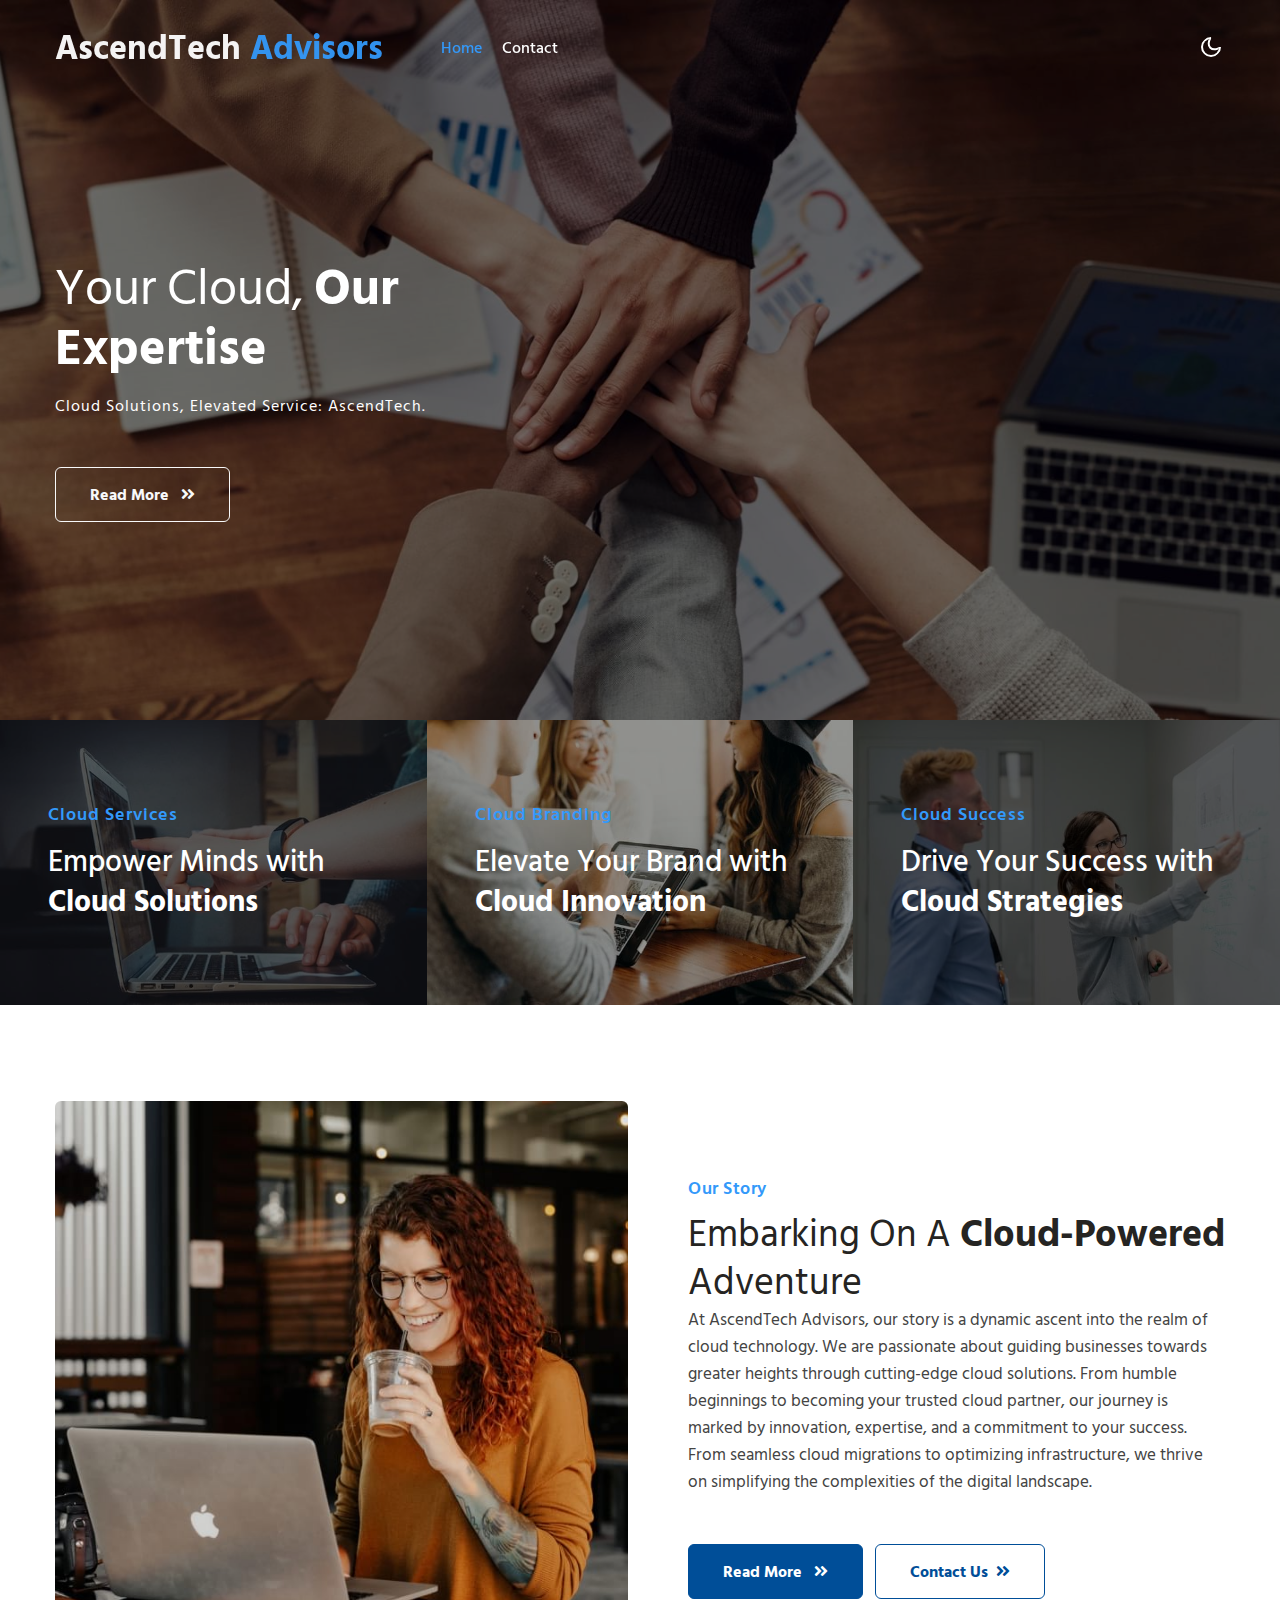
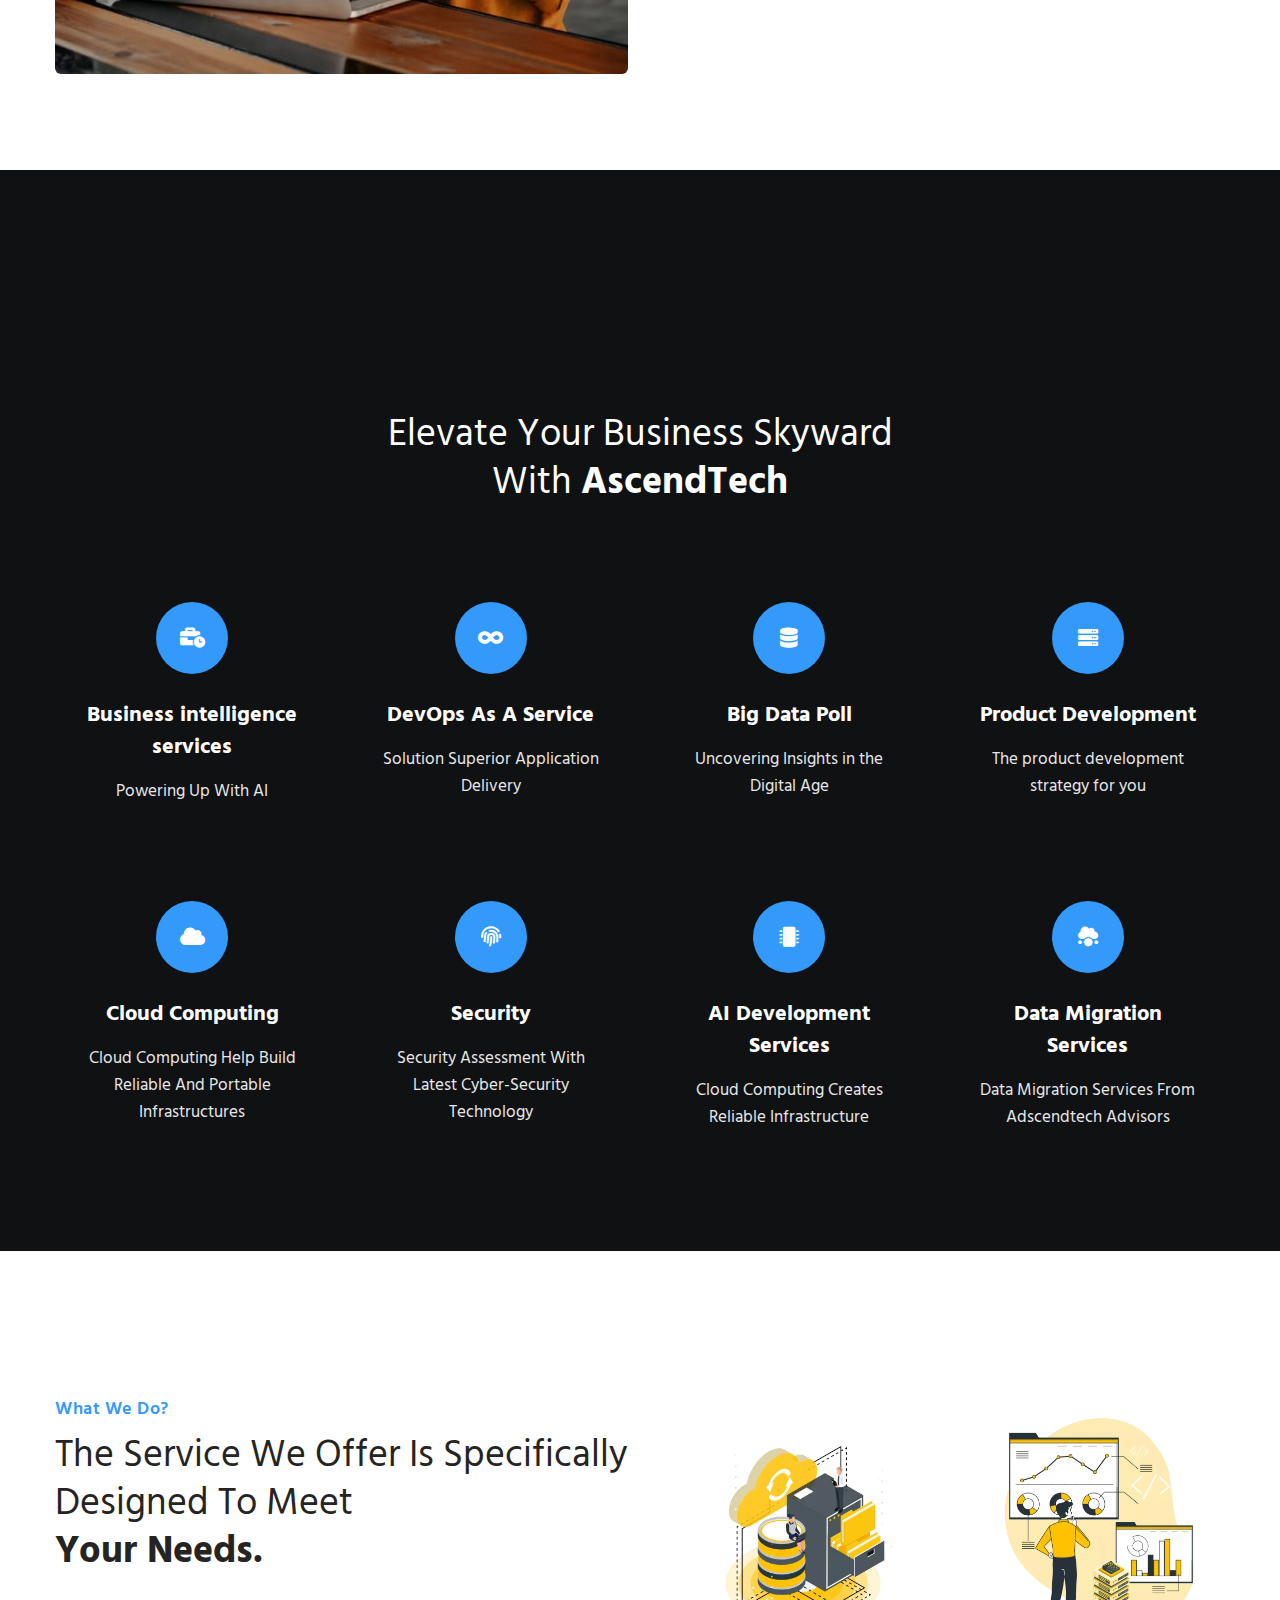
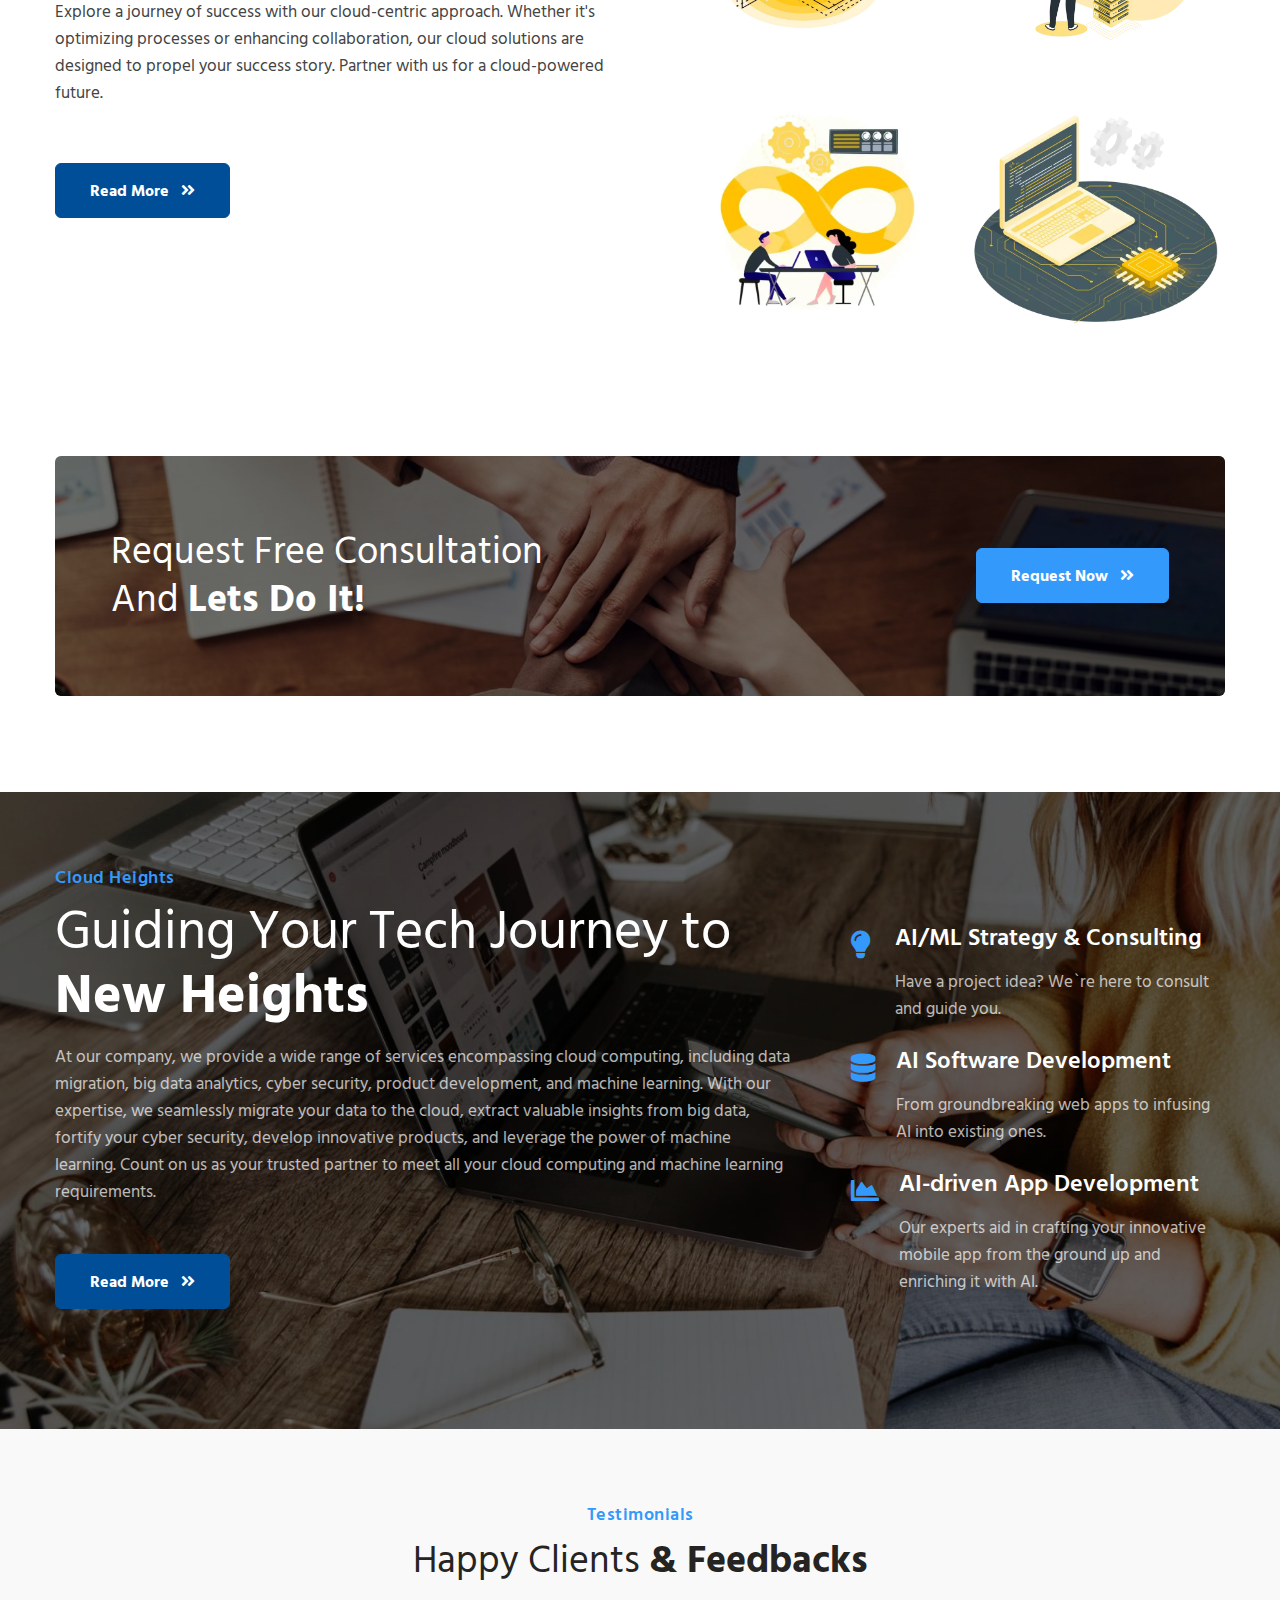
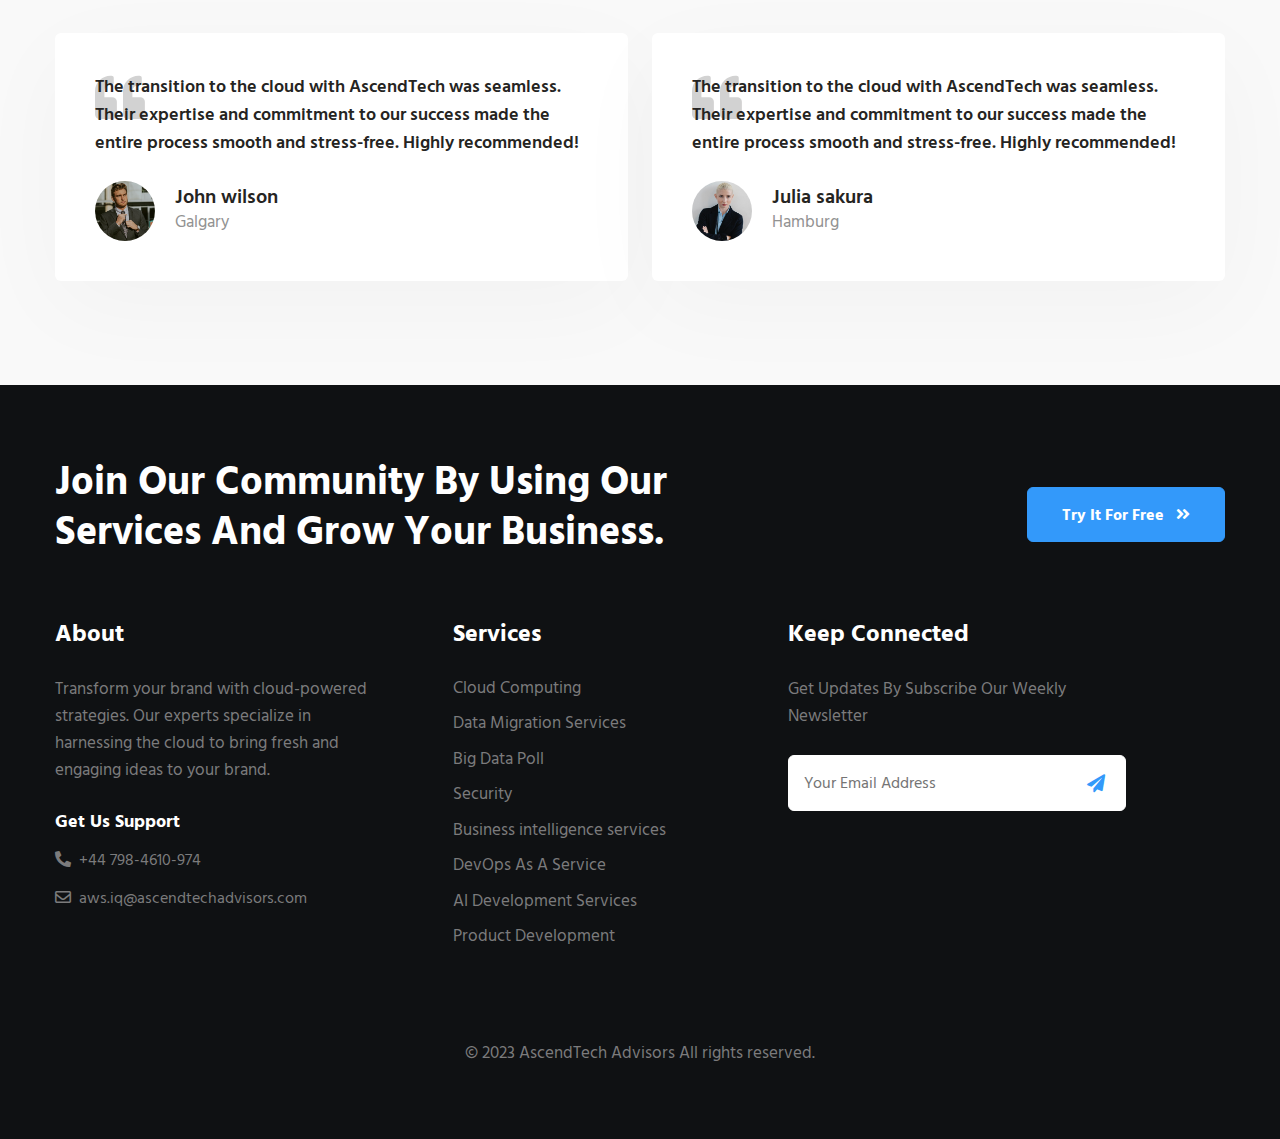
==== index.html @ 55b22e09 "first commit" ====
<!--
Author: W3layouts
Author URL: http://w3layouts.com
-->
<!doctype html>
<html lang="en">

<head>
    <!-- Required meta tags -->
    <meta charset="utf-8">
    <meta name="viewport" content="width=device-width, initial-scale=1, shrink-to-fit=no">
    <title>AscendTech Advisors</title>
    <!--/google-fonts -->
    <link href="https://fonts.googleapis.com/css2?family=Hind+Siliguri:wght@300;400;500;600;700&display=swap" rel="stylesheet">
    <!--//google-fonts -->
    <!-- Template CSS -->
    <link rel="stylesheet" href="assets/css/style-starter.css">
</head>

<body>
    <!--/Header-->
    <header id="site-header" class="fixed-top">
        <div class="container">
            <nav class="navbar navbar-expand-lg navbar-light stroke py-lg-0">
                <h1><a class="navbar-brand pe-xl-5 pe-lg-4" href="index.html">
                    AscendTech <span class="sublog">Advisors</span>
                    </a></h1>
                <button class="navbar-toggler collapsed" type="button" data-bs-toggle="collapse" data-bs-target="#navbarScroll" aria-controls="navbarScroll" aria-expanded="false" aria-label="Toggle navigation">
                    <span class="navbar-toggler-icon fa icon-expand fa-bars"></span>
                    <span class="navbar-toggler-icon fa icon-close fa-times"></span>
                </button>
                <div class="collapse navbar-collapse" id="navbarScroll">
                    <ul class="navbar-nav me-lg-auto my-2 my-lg-0 navbar-nav-scroll">
                        <li class="nav-item">
                            <a class="nav-link active" aria-current="page" href="index.html">Home</a>
                        </li>
                       
                       
                        <li class="nav-item">
                            <a class="nav-link" href="contact.html">Contact</a>
                        </li>

                    </ul>
                   

                    <!-- //toggle switch for light and dark theme -->
                    <!-- search popup -->
                    <div id="search" class="w3lpop-overlay">
                        <div class="w3lpopup">
                            <form action="#formsearch" method="GET" class="d-flex">
                                <input type="search" placeholder="Search.." name="search" required="required" autofocus>
                                <button type="submit"><span class="fas fa-search"></span></button>
                                <a class="close" href="#formsearch">&times;</a>
                            </form>
                        </div>
                    </div>
                    <!-- /search popup -->
                </div>
                <!-- toggle switch for light and dark theme -->
                <div class="mobile-position">
                    <nav class="navigation">
                        <div class="theme-switch-wrapper">
                            <label class="theme-switch" for="checkbox">
                                <input type="checkbox" id="checkbox">
                                <div class="mode-container">
                                    <i class="gg-sun"></i>
                                    <i class="gg-moon"></i>
                                </div>
                            </label>
                        </div>
                    </nav>
                </div>
                <!-- //toggle switch for light and dark theme -->
            </nav>
        </div>
    </header>
    <!--//Header-->
    <!-- main-slider -->
    <section class="w3l-main-slider banner-slider" id="home">
        <div class="owl-one owl-carousel owl-theme">
            <div class="item">
                <div class="slider-info banner-view banner-top1">
                    <div class="container">
                        <div class="banner-info">
                            <h3>Your Cloud,  <span>Our Expertise</span></h3>
                            <div class="banner-info-top">
                                <p>Cloud Solutions, Elevated Service: AscendTech. </p>
                                <a href="#about" class="btn btn-style btn-outline-light mt-sm-5 mt-4">Read More <span class="fas fa-angle-double-right ms-2"></span> </a>
                            </div>
                        </div>

                    </div>
                </div>
            </div>

        </div>
    </section>
    <!-- /main-slider -->
    <!--/bottom-3-grids-->
    <div class="w3l-3-grids" id="grids-3">
        <div class="container-fluid mx-lg-0">
            <div class="row pt-sm-0 pt-5">
                <div class="col-lg-4 col-sm-6 mt-sm-0 m px-md-0 w3-gridhny-1 position-relative">
                    <div class="grids3-info">
                        <a href="#" class="d-block zoom"><img src="assets/images/g1.jpg" alt="" class="img-fluid news-image"></a>
                        <div class="w3-grids3-info">
                            <h6><a href="#category" class="category d-block">Cloud Services</a></h6>
                            <h4><a href="#">Empower Minds with <span>Cloud Solutions</span></a></h4>
                        </div>
                    </div>
                </div>
                <div class="col-lg-4 col-sm-6 mt-sm-0 px-md-0 w3-gridhny-1 position-relative">
                    <div class="grids3-info">
                        <a href="#blog" class="d-block zoom"><img src="assets/images/g2.jpg" alt="" class="img-fluid news-image"></a>
                        <div class="w3-grids3-info second">
                            <h6><a href="#category" class="category d-block">Cloud Branding</a></h6>
                            <h4><a href="#">Elevate Your Brand with <span>Cloud Innovation</span></a></h4>

                        </div>
                    </div>
                </div>
                <div class="col-lg-4 col-sm-6 mt-lg-0 px-md-0 w3-gridhny-1 position-relative">
                    <div class="grids3-info">
                        <a href="#blog" class="d-block zoom"><img src="assets/images/g3.jpg" alt="" class="img-fluid news-image"></a>
                        <div class="w3-grids3-info">
                            <h6><a href="#category" class="category d-block">Cloud Success</a></h6>
                            <h4><a href="#">Drive Your Success with <span>Cloud Strategies</span></a></h4>
                        </div>
                    </div>
                </div>
            </div>
        </div>
    </div>
    <!--//bottom-3-grids-->
    <!--/about-section-->
    <section class="w3l-index2" id="about">
        <div class="midd-w3 py-5">
            <div class="container py-md-5 py-3">
                <!--/row-1-->
                <div class="row">
                    <div class="col-lg-6">
                        <div class="w3shape position-relative">
                            <img src="assets/images/ab1.jpg" alt="" class="radius-image img-fluid">
                        </div>
                    </div>
                    <div class="col-lg-6 mt-lg-0 mt-md-5 mt-4 align-self ps-lg-5">
                        <div class="title-content text-left">
                            <h6 class="title-subhny mb-2"><span>Our Story</span></h6>
                            <h3 class="title-w3l">Embarking on a 
                                <span class="span-bold">Cloud-Powered </span>Adventure
                            </h3>
                        </div>
                        <p>At AscendTech Advisors, our story is a dynamic ascent into the realm of cloud technology. We are passionate about guiding businesses towards greater heights through cutting-edge cloud solutions. From humble beginnings to becoming your trusted cloud partner, our journey is marked by innovation, expertise, and a commitment to your success.</p>
                        <p>From seamless cloud migrations to optimizing infrastructure, we thrive on simplifying the complexities of the digital landscape.</p>
                   <div class="w3l-two-buttons">
                            <a href="#about" class="btn btn-style btn-primary mt-lg-5 mt-4">Read More <span class="fas fa-angle-double-right ms-2"></span></a>
                            <a href="contact.html" class="btn btn-outline-primary btn-style mt-lg-5 mt-4 ms-2"> Contact Us<span class="fas fa-angle-double-right ms-2"></span></a>
                        </div>
                    </div>
                </div>
                <!--//row-1-->

            </div>
        </div>
    </section>
    <!--//about-section-->

    <!--/grids-->
    <section class="w3l-grids-3 home-page-gds py-5" id="service">
        <div class="container py-md-5 py-3">
            <div class="header-sec text-center pt-lg-5 mt-lg-5">
                <h3 class="title-w3l two mb-4 mt-lg-5"> Elevate Your Business Skyward <br>with 
                    <span class="span-bold">AscendTech</span>
                </h3>
            </div>
            <div class="row bottom_grids text-left">
                <div class="col-lg-3 col-md-6 mt-5">
                    <div class="grid-block text-center">
                        <a href="#service" class="d-block p-lg-4 p-3">
                            
                            <span class="fas fa-magnifying-glass-chart" aria-hidden="true"></span>
                            <!-- <img src="assets/images/icons/investment.png" alt="Icône PNG"> -->
                            <h4 class="my-3">Business intelligence services</h4>
                            <p class="">Powering Up With AI</p>
                        </a>
                    </div>
                </div>
                <div class="col-lg-3 col-md-6 mt-5">
                    <div class="grid-block text-center">
                        <a href="#service" class="d-block p-lg-4 p-3">
                            
                            <span class="fas fa-lock" aria-hidden="true"></span>
                            <h4 class="my-3">DevOps As A Service</h4>
                            <p class="">Solution Superior Application Delivery</p>
                        </a>
                    </div>
                </div>
                <div class="col-lg-3 col-md-6 mt-5">
                    <div class="grid-block text-center">
                        <a href="#service" class="d-block p-lg-4 p-3">
                            <span class="fas fa-bullhorn" aria-hidden="true"></span>
                            <h4 class="my-3">Big Data Poll</h4>

                            <p class="">Uncovering Insights in the Digital Age</p>
                        </a>
                    </div>
                </div>
                <div class="col-lg-3 col-md-6 mt-5">
                    <div class="grid-block text-center">
                        <a href="#service" class="d-block p-lg-4 p-3">
                            <span class="fas fa-headset" aria-hidden="true"></span>
                            <h4 class="my-3">Product Development</h4>
                            <p class="">The product development strategy for you</p>
                        </a>
                    </div>
                </div>
            

            </div>
            <div class="row bottom_grids text-left">
                <div class="col-lg-3 col-md-6 mt-5">
                    <div class="grid-block text-center">
                        <a href="#service" class="d-block p-lg-4 p-3">
                            <span class="fas fa-cloud" aria-hidden="true"></span>
                            <h4 class="my-3">Cloud Computing</h4>
                            <p class="">Cloud Computing Help Build Reliable And Portable Infrastructures</p>
                        </a>
                    </div>
                </div>
                <div class="col-lg-3 col-md-6 mt-5">
                    <div class="grid-block text-center">
                        <a href="#service" class="d-block p-lg-4 p-3">
                            
                            <span class="fas fa-fingerprint" aria-hidden="true"></span>
                            <h4 class="my-3">Security</h4>
                            <p class="">Security Assessment With Latest Cyber-Security Technology</p>
                        </a>
                    </div>
                </div>
                
                <div class="col-lg-3 col-md-6 mt-5">
                    <div class="grid-block text-center">
                        <a href="#service" class="d-block p-lg-4 p-3">
                            <span class="fas fa-microchip" aria-hidden="true"></span>
                            
                            <h4 class="my-3">AI Development Services</h4>

                            <p class="">Cloud Computing Creates Reliable Infrastructure</p>
                        </a>
                    </div>
                </div>
                <div class="col-lg-3 col-md-6 mt-5">
                    <div class="grid-block text-center">
                        <a href="#service" class="d-block p-lg-4 p-3">
                            <span class="fas fa-cloud-meatball" aria-hidden="true"></span>
                            
                            <h4 class="my-3">Data Migration Services</h4>
                            <p class="">Data Migration Services From Adscendtech Advisors </p>
                        </a>
                    </div>
                </div>
                
                
            

            </div>
        </div>
    </section>
    <!--//grids-->
 <!--/services-->
    <section class="w3l-services2" >
        <div id="cwp23-block" class="py-5">
            <div class="container py-lg-5">
                <div class="row cwp23-content mt-lg-5 mt-4">
                    <div class="col-lg-6 cwp23-img">
                        <h6 class="title-subhny mb-2"><span>What We Do?</span></h6>
                        <h3 class="title-w3l mb-4">The service we offer is specifically designed to meet <br>
                            <span class="span-bold">your needs.</span>
                        </h3>
                        <p class="mt-4">Explore a journey of success with our cloud-centric approach. Whether it's optimizing processes or enhancing collaboration, our cloud solutions are designed to propel your success story. Partner with us for a cloud-powered future.
                        </p>

                        <div class="w3l-button mt-lg-5 mt-4">
                            <a href="#service" class="btn btn-style btn-primary mt-2">Read More <span class="fas fa-angle-double-right ms-2"></span></a>
                        </div>
                    </div>
                    <div class="col-lg-6 cwp23-text mt-lg-0 mt-5 ps-lg-5">
                        <div class="cwp23-text-cols">
                            <div class="column">
                                <a href="#service"><img src="assets/images/mes images/icon1.jpg" alt="" class="radius-image img-fluid"></a>
                            </div>
                            <div class="column">
                                <a href="#service"><img src="assets/images/mes images/icon5.jpg" alt="" class="radius-image img-fluid"></a>
                            </div>
                            <div class="column">
                                <a href="#service"><img src="assets/images/mes images/icon6.jpg" alt="" class="radius-image img-fluid"></a>
                            </div>
                            <div class="column">
                                <a href="#service"><img src="assets/images/mes images/icon4.jpg" alt="" class="radius-image img-fluid"></a>
                            </div>

                        </div>
                    </div>
                </div>
            </div>
        </div>
    </section>

    <!--//services-->
    <!--/w3l-project-->
    <section class="w3l-project-main pb-5">
        <div class="container pb-md-5 py-2">
            <div class="w3l-project p-md-5 p-4 px-4">
                <div class="row py-lg-4 px-lg-2 align-items-center">
                    <div class="col-lg-8 w3l-project-right">
                        <div class="bottom-info">
                            <div class="header-section pr-lg-5">
                                <h3 class="title-w3l two">Request Free Consultation <br>and <span class="span-bold">Lets Do It!</span>
                                </h3>
                            </div>
                        </div>
                    </div>
                    <div class="col-lg-4 w3l-project-left mt-lg-0 mt-4">
                        <a href="#" class="btn btn-secondary btn-style"> Request Now <span class="fas fa-angle-double-right ms-2"></span></a>
                    </div>
                </div>
            </div>
        </div>
    </section>
    <!--//w3l-project-->
    
    <!-- /features-->
    <section class="w3l-featureshny py-5" id="features">
        <div class="container py-md-4 py-2">
            <div class="row align-items-center">
                <div class="col-lg-8 pe-lg-5 mb-lg-0 mb-5">
                    <div class="w3l-header-sec text-left mb-md-5 mb-4">
                        <h6 class="title-subhny mb-2"><span>Cloud Heights</span></h6>
                        <h5 class="">Guiding Your Tech Journey to  <span class="span-bold">New Heights</span></h5>
                        <p class="mt-3 pr-lg-5">At our company, we provide a wide range of services encompassing cloud computing, including data migration, big data analytics, cyber security, product development, and machine learning. With our expertise, we seamlessly migrate your data to the cloud, extract valuable insights from big data, fortify your cyber security, develop innovative products, and leverage the power of machine learning. Count on us as your trusted partner to meet all your cloud computing and machine learning requirements.</p>
                        <a href="#service" class="btn btn-primary btn-style mt-lg-5 mt-4"> Read More <span class="fas fa-angle-double-right ms-2"></span></a>
                    </div>
                </div>
                <div class="col-lg-4 mb-lg-0 mb-md-5 mb-4">
                    <div class="whybox-wrap mb-4">
                        <div class="whybox-wrap-grid">
                            <div class="icon">
                                <span class="fas fa-lightbulb"></span>
                            </div>
                            <div class="info">
                                <h4><a href="#service">AI/ML Strategy & Consulting</a></h4>
                                <p class="mt-3">Have a project idea? We`re here to consult and guide you.
                                </p>
                            </div>
                        </div>
                    </div>
                    <div class="whybox-wrap mb-4">
                        <div class="whybox-wrap-grid">
                            <div class="icon">
                                <span class="fas fa-database"></span>
                            </div>
                            <div class="info">
                                <h4><a href="#service">AI Software Development</a></h4>
                                <p class="mt-3">From groundbreaking web apps to infusing AI into existing ones.
                                </p>
                            </div>
                        </div>
                    </div>
                    <div class="whybox-wrap">
                        <div class="whybox-wrap-grid">
                            <div class="icon">
                                <span class="fas fa-chart-area"></span>
                            </div>
                            <div class="info">
                                <h4><a href="#service">AI-driven App Development</a></h4>
                                <p class="mt-3">Our experts aid in crafting your innovative mobile app from the ground up and enriching it with AI.
                                </p>
                            </div>
                        </div>
                    </div>
                </div>
            </div>
        </div>
    </section>
    <!-- //features-->
    <!-- testimonials -->
    <section class="w3l-clients pb-5" id="clients">
        <!-- /grids -->
        <div class="cusrtomer-layout py-5 pb-0">
            <div class="container py-lg-4 py-md-3 ">
                <div class="heading text-center mx-auto">
                    <h6 class="title-subhny mb-2"><span>Testimonials</span></h6>
                    <h3 class="title-w3l mb-5">Happy Clients
                        <span class="span-bold">& Feedbacks</span>
                    </h3>
                </div>
                <!-- /grids -->
                <div class="testimonial-width">
                    <div class="row">
                        <div class="col-lg-6 item">
                            <div class="testimonial-content">
                                <div class="testimonial">
                                    <blockquote>
                                        <q><i class="fas fa-quote-left"></i> The transition to the cloud with AscendTech was seamless. Their expertise and commitment to our success made the entire process smooth and stress-free. Highly recommended!</q>
                                    </blockquote>
                                    <div class="testi-des">
                                        <div class="test-img"><img src="assets/images/team1.jpg" class="img-fluid" alt="client-img">
                                        </div>
                                        <div class="peopl align-self">
                                            <h3>John wilson</h3>
                                            <p class="indentity">Galgary</p>
                                        </div>
                                    </div>
                                </div>
                            </div>
                        </div>
                        <div class="col-lg-6 item">
                            <div class="testimonial-content">
                                <div class="testimonial">
                                    <blockquote>
                                        <q><i class="fas fa-quote-left"></i> The transition to the cloud with AscendTech was seamless. Their expertise and commitment to our success made the entire process smooth and stress-free. Highly recommended!</q>
                                    </blockquote>
                                    <div class="testi-des">
                                        <div class="test-img"><img src="assets/images/team2.jpg" class="img-fluid" alt="client-img">
                                        </div>
                                        <div class="peopl align-self">
                                            <h3>Julia sakura</h3>
                                            <p class="indentity">Hamburg</p>
                                        </div>
                                    </div>
                                </div>
                            </div>
                        </div>


                    </div>
                </div>
            </div>
            <!-- /grids -->
        </div>
        <!-- //grids -->
    </section>
    <!-- //testimonials -->
    <!--/w3l-footer-29-main-->
    <footer class="w3l-footer-29-main">
        <div class="footer-29 py-5">
            <div class="container py-lg-4">
                <div class="row align-items-center mb-3">
                    <h2 class="sign-left col-lg-7"> Join our community by using our services and grow your business. </h2>
                    <div class="footerw3-btn col-lg-5 ps-lg-5"><a href="contact.html" class="btn btn-secondary btn-style"> Try it For Free <span class="fas fa-angle-double-right ms-2"></span></a></div>
                </div>

                <div class="row footer-top-29 mt-md-5 mt-4">
                    <div class="col-lg-4 col-md-6 footer-list-29 footer-1 pe-lg-5">
                        <h6 class="footer-title-29">About</h6>
                        <div class="footer-listw3-grids">
                            <p class="pe-lg-4">Transform your brand with cloud-powered strategies. Our experts specialize in harnessing the cloud to bring fresh and engaging ideas to your brand. </p>
                            <div class="w3pt-call-box mt-4">
                                <div class="w3pt-call-info">
                                    <h5>Get Us Support</h5>

                                    <h5><a href="tel:+447984610974"><i class="fas fa-phone-alt me-1"></i> +44 798-4610-974</a></h5>
                                    <h5><a href="mailto:aws.iq@ascendtechadvisors.com"><i class="far fa-envelope me-1"></i> <a href="mailto:aws.iq@ascendtechadvisors.com" class="mail"> aws.iq@ascendtechadvisors.com</a></a></h5>

                                </div>

                            </div>
                        </div>

                    </div>
                    <!-- <div class="col-lg-2 col-md-6 footer-list-29 footer-3 mt-lg-0 mt-5">
                        <h6 class="footer-title-29">Links</h6>
                        <div class="footer-listw3-grids">
                            <ul class="footer-listw3">
                                <li><a href="#us">About Us</a></li>
                                <li><a href="#service">service</a></li>
                                <li><a href="#team">Our Team</a></li>
                                <li><a href="#pro">Projects</a></li>
                                <li><a href="#career">Careers</a></li>
                                <li><a href="#terms">Terms of Use</a></li>
                                <li><a href="#tips">Privacy Policy</a></li> 

                            </ul>
                        </div>
                    </div> -->
                    <div class="col-lg-3 col-md-6 footer-list-29 footer-3 mt-lg-0 mt-5">
                        <h6 class="footer-title-29">Services</h6>
                        <div class="footer-listw3-grids">
                            <ul class="footer-listw3">
                                <li><a href="#service">Cloud Computing</a></li>
                                <li><a href="#service">Data Migration Services</a></li>
                                <li><a href="#service">Big Data Poll</a></li>
                                <li><a href="#service">Security</a></li>
                                <li><a href="#service">Business intelligence services</a></li>
                                <li><a href="#service">DevOps As A Service</a></li>
                                <li><a href="#service">AI Development Services</a></li>
                                <li><a href="#service">Product Development</a></li>
                            </ul>
                        </div>
                    </div>

                    <div class="col-lg-4 col-md-6 footer-list-29 footer-4 mt-lg-0 mt-5 ps-lg-5">
                        <h6 class="footer-title-29">Keep Connected</h6>
                        <p>Get Updates By Subscribe Our Weekly Newsletter</p>

                        <form action="contact.html" class="subscribe" method="post">
                            <input type="email" name="email" placeholder="Your Email Address" required="">
                            <button><span class="fas fa-paper-plane"></span></button>
                        </form>
                        <!-- <div class="main-social-footer-29 mt-4">
                            <a href="#facebook" class="facebook"><span class="fab fa-facebook-f"></span></a>
                            <a href="#twitter" class="twitter"><span class="fab fa-twitter"></span></a>
                            <a href="#instagram" class="instagram"><span class="fab fa-instagram"></span></a>

                            <a href="#linkd" class="linkd"><span class="fab fa-linkedin-in"></span></a>
                        </div> -->
                    </div>
                </div>
                <div class="bottom-copies text-center">
                    <p class="copy-footer-29">© 2023 AscendTech Advisors All rights reserved.
                    </p>
                </div>
            </div>
        </div>

        <!-- move top -->
        <button onclick="topFunction()" id="movetop" title="Go to top">
            <span class="fa fa-angle-up"></span>
        </button>
        <script>
            // When the user scrolls down 20px from the top of the document, show the button
            window.onscroll = function() {
                scrollFunction()
            };

            function scrollFunction() {
                if (document.body.scrollTop > 20 || document.documentElement.scrollTop > 20) {
                    document.getElementById("movetop").style.display = "block";
                } else {
                    document.getElementById("movetop").style.display = "none";
                }
            }

            // When the user clicks on the button, scroll to the top of the document
            function topFunction() {
                document.body.scrollTop = 0;
                document.documentElement.scrollTop = 0;
            }

        </script>
        <!-- //move top -->

    </footer>
    <!--//footer-9 -->
    <!-- Js scripts -->
    <!-- Template JavaScript -->
    <script src="assets/js/jquery-3.3.1.min.js"></script>
    <script src="assets/js/theme-change.js"></script>

    <!-- MENU-JS -->
    <script>
        $(window).on("scroll", function() {
            var scroll = $(window).scrollTop();

            if (scroll >= 80) {
                $("#site-header").addClass("nav-fixed");
            } else {
                $("#site-header").removeClass("nav-fixed");
            }
        });

        //Main navigation Active Class Add Remove
        $(".navbar-toggler").on("click", function() {
            $("header").toggleClass("active");
        });
        $(document).on("ready", function() {
            if ($(window).width() > 991) {
                $("header").removeClass("active");
            }
            $(window).on("resize", function() {
                if ($(window).width() > 991) {
                    $("header").removeClass("active");
                }
            });
        });

    </script>
    <!-- //MENU-JS -->

    <!-- disable body scroll which navbar is in active -->
    <script>
        $(function() {
            $('.navbar-toggler').click(function() {
                $('body').toggleClass('noscroll');
            })
        });

    </script>
    <!-- //disable body scroll which navbar is in active -->

    <!-- //bootstrap -->
    <script src="assets/js/bootstrap.min.js"></script>

</body>

</html>
---- assets/css/style-starter.css ----
/*--
Author: W3layouts
Author URL: http://w3layouts.com
--*/
@charset "UTF-8";

/*!
 * Bootstrap v5.0.1 (https://getbootstrap.com/)
 * Copyright 2011-2021 The Bootstrap Authors
 * Copyright 2011-2021 Twitter, Inc.
 * Licensed under MIT (https://github.com/twbs/bootstrap/blob/main/LICENSE)
 */
:root {
    --bs-blue: #0d6efd;
    --bs-indigo: #6610f2;
    --bs-purple: #6f42c1 --bs-pink: #d63384;
    --bs-red: #dc3545;
    --bs-orange: #fd7e14;
    --bs-yellow: #ffc107;
    --bs-green: #198754;
    --bs-teal: #20c997;
    --bs-cyan: #0dcaf0;
    --bs-white: #fff;
    --bs-gray: #6c757d;
    --bs-gray-dark: #343a40;
    --bs-primary: #0d6efd;
    --bs-secondary: #6c757d;
    --bs-success: #198754;
    --bs-info: #0dcaf0;
    --bs-warning: #ffc107;
    --bs-danger: #dc3545;
    --bs-light: #f8f9fa;
    --bs-dark: #212529;
    --bs-font-sans-serif: system-ui, -apple-system, "Segoe UI", Roboto, "Helvetica Neue", Arial, "Noto Sans", "Liberation Sans", sans-serif, "Apple Color Emoji", "Segoe UI Emoji", "Segoe UI Symbol", "Noto Color Emoji";
    --bs-font-monospace: SFMono-Regular, Menlo, Monaco, Consolas, "Liberation Mono", "Courier New", monospace;
    --bs-gradient: linear-gradient(180deg, rgba(255, 255, 255, 0.15), rgba(255, 255, 255, 0))
}

*,
::after,
::before {
    box-sizing: border-box
}

@media (prefers-reduced-motion:no-preference) {
    :root {
        scroll-behavior: smooth
    }
}

body {
    margin: 0;
    font-family: 'Hind Siliguri', sans-serif;
    font-size: 1rem;
    font-weight: 400;
    line-height: 1.5;
    color: #212529;
    background-color: #fff;
    -webkit-text-size-adjust: 100%;
    -webkit-tap-highlight-color: transparent
}

hr {
    margin: 1rem 0;
    color: inherit;
    background-color: currentColor;
    border: 0;
    opacity: .25
}

hr:not([size]) {
    height: 1px
}

.h1,
.h2,
.h3,
.h4,
.h5,
.h6,
h1,
h2,
h3,
h4,
h5,
h6 {
    margin-top: 0;
    margin-bottom: .5rem;
    font-weight: 700;
    line-height: 1.2;
    font-family: 'Hind Siliguri', sans-serif;
}

.h1,
h1 {
    font-size: calc(1.375rem + 1.5vw)
}

@media (min-width:1200px) {

    .h1,
    h1 {
        font-size: 2.5rem
    }
}

.h2,
h2 {
    font-size: calc(1.325rem + .9vw)
}

@media (min-width:1200px) {

    .h2,
    h2 {
        font-size: 2rem
    }
}

.h3,
h3 {
    font-size: calc(1.3rem + .6vw)
}

@media (min-width:1200px) {

    .h3,
    h3 {
        font-size: 1.75rem
    }
}

.h4,
h4 {
    font-size: calc(1.275rem + .3vw)
}

@media (min-width:1200px) {

    .h4,
    h4 {
        font-size: 1.5rem
    }
}

.h5,
h5 {
    font-size: 1.25rem
}

.h6,
h6 {
    font-size: 1rem
}

p {
    margin-top: 0;
    margin-bottom: 1rem
}

abbr[data-bs-original-title],
abbr[title] {
    -webkit-text-decoration: underline dotted;
    text-decoration: underline dotted;
    cursor: help;
    -webkit-text-decoration-skip-ink: none;
    text-decoration-skip-ink: none
}

address {
    margin-bottom: 1rem;
    font-style: normal;
    line-height: inherit
}

ol,
ul {
    padding-left: 2rem
}

dl,
ol,
ul {
    margin-top: 0;
    margin-bottom: 1rem
}

ol ol,
ol ul,
ul ol,
ul ul {
    margin-bottom: 0
}

dt {
    font-weight: 700
}

dd {
    margin-bottom: .5rem;
    margin-left: 0
}

blockquote {
    margin: 0 0 1rem
}

b,
strong {
    font-weight: bolder
}

.small,
small {
    font-size: .875em
}

.mark,
mark {
    padding: .2em;
    background-color: #fcf8e3
}

sub,
sup {
    position: relative;
    font-size: .75em;
    line-height: 0;
    vertical-align: baseline
}

sub {
    bottom: -.25em
}

sup {
    top: -.5em
}

a {
    color: var(--primary-color);
    text-decoration: underline
}

a:hover {
    color: var(--primary-color);
}

a:not([href]):not([class]),
a:not([href]):not([class]):hover {
    color: inherit;
    text-decoration: none
}

code,
kbd,
pre,
samp {
    font-family: 'Hind Siliguri', sans-serif;
    font-size: 1em;
    direction: ltr;
    unicode-bidi: bidi-override
}

pre {
    display: block;
    margin-top: 0;
    margin-bottom: 1rem;
    overflow: auto;
    font-size: .875em
}

pre code {
    font-size: inherit;
    color: inherit;
    word-break: normal
}

code {
    font-size: .875em;
    color: #d63384;
    word-wrap: break-word
}

a > code {
    color: inherit
}

kbd {
    padding: .2rem .4rem;
    font-size: .875em;
    color: #fff;
    background-color: #212529;
    border-radius: .2rem
}

kbd kbd {
    padding: 0;
    font-size: 1em;
    font-weight: 700
}

figure {
    margin: 0 0 1rem
}

img,
svg {
    vertical-align: middle
}

table {
    caption-side: bottom;
    border-collapse: collapse
}

caption {
    padding-top: .5rem;
    padding-bottom: .5rem;
    color: #6c757d;
    text-align: left
}

th {
    text-align: inherit;
    text-align: -webkit-match-parent
}

tbody,
td,
tfoot,
th,
thead,
tr {
    border-color: inherit;
    border-style: solid;
    border-width: 0
}

label {
    display: inline-block
}

button {
    border-radius: 0
}

button:focus:not(:focus-visible) {
    outline: 0
}

button,
input,
optgroup,
select,
textarea {
    margin: 0;
    font-family: 'Hind Siliguri', sans-serif;
    font-size: inherit;
    line-height: inherit
}

button,
select {
    text-transform: none
}

[role=button] {
    cursor: pointer
}

select {
    word-wrap: normal
}

select:disabled {
    opacity: 1
}

[list]::-webkit-calendar-picker-indicator {
    display: none
}

[type=button],
[type=reset],
[type=submit],
button {
    -webkit-appearance: button
}

[type=button]:not(:disabled),
[type=reset]:not(:disabled),
[type=submit]:not(:disabled),
button:not(:disabled) {
    cursor: pointer
}

::-moz-focus-inner {
    padding: 0;
    border-style: none
}

textarea {
    resize: vertical
}

fieldset {
    min-width: 0;
    padding: 0;
    margin: 0;
    border: 0
}

legend {
    float: left;
    width: 100%;
    padding: 0;
    margin-bottom: .5rem;
    font-size: calc(1.275rem + .3vw);
    line-height: inherit
}

@media (min-width:1200px) {
    legend {
        font-size: 1.5rem
    }
}

legend + * {
    clear: left
}

::-webkit-datetime-edit-day-field,
::-webkit-datetime-edit-fields-wrapper,
::-webkit-datetime-edit-hour-field,
::-webkit-datetime-edit-minute,
::-webkit-datetime-edit-month-field,
::-webkit-datetime-edit-text,
::-webkit-datetime-edit-year-field {
    padding: 0
}

::-webkit-inner-spin-button {
    height: auto
}

[type=search] {
    outline-offset: -2px;
    -webkit-appearance: textfield
}

::-webkit-search-decoration {
    -webkit-appearance: none
}

::-webkit-color-swatch-wrapper {
    padding: 0
}

::file-selector-button {
    font: inherit
}

::-webkit-file-upload-button {
    font: inherit;
    -webkit-appearance: button
}

output {
    display: inline-block
}

iframe {
    border: 0
}

summary {
    display: list-item;
    cursor: pointer
}

progress {
    vertical-align: baseline
}

[hidden] {
    display: none !important
}

.lead {
    font-size: 1.25rem;
    font-weight: 300
}

.display-1 {
    font-size: calc(1.625rem + 4.5vw);
    font-weight: 300;
    line-height: 1.2
}

@media (min-width:1200px) {
    .display-1 {
        font-size: 5rem
    }
}

.display-2 {
    font-size: calc(1.575rem + 3.9vw);
    font-weight: 300;
    line-height: 1.2
}

@media (min-width:1200px) {
    .display-2 {
        font-size: 4.5rem
    }
}

.display-3 {
    font-size: calc(1.525rem + 3.3vw);
    font-weight: 300;
    line-height: 1.2
}

@media (min-width:1200px) {
    .display-3 {
        font-size: 4rem
    }
}

.display-4 {
    font-size: calc(1.475rem + 2.7vw);
    font-weight: 300;
    line-height: 1.2
}

@media (min-width:1200px) {
    .display-4 {
        font-size: 3.5rem
    }
}

.display-5 {
    font-size: calc(1.425rem + 2.1vw);
    font-weight: 300;
    line-height: 1.2
}

@media (min-width:1200px) {
    .display-5 {
        font-size: 3rem
    }
}

.display-6 {
    font-size: calc(1.375rem + 1.5vw);
    font-weight: 300;
    line-height: 1.2
}

@media (min-width:1200px) {
    .display-6 {
        font-size: 2.5rem
    }
}

.list-unstyled {
    padding-left: 0;
    list-style: none
}

.list-inline {
    padding-left: 0;
    list-style: none
}

.list-inline-item {
    display: inline-block
}

.list-inline-item:not(:last-child) {
    margin-right: .5rem
}

.initialism {
    font-size: .875em;
    text-transform: uppercase
}

.blockquote {
    margin-bottom: 1rem;
    font-size: 1.25rem
}

.blockquote > :last-child {
    margin-bottom: 0
}

.blockquote-footer {
    margin-top: -1rem;
    margin-bottom: 1rem;
    font-size: .875em;
    color: #6c757d
}

.blockquote-footer::before {
    content: "— "
}

.img-fluid {
    max-width: 100%;
    height: auto
}

.img-thumbnail {
    padding: .25rem;
    background-color: #fff;
    border: 1px solid #dee2e6;
    border-radius: .25rem;
    max-width: 100%;
    height: auto
}

.figure {
    display: inline-block
}

.figure-img {
    margin-bottom: .5rem;
    line-height: 1
}

.figure-caption {
    font-size: .875em;
    color: #6c757d
}

.container,
.container-fluid,
.container-lg,
.container-md,
.container-sm,
.container-xl,
.container-xxl {
    width: 100%;
    padding-right: var(--bs-gutter-x, .75rem);
    padding-left: var(--bs-gutter-x, .75rem);
    margin-right: auto;
    margin-left: auto
}

@media (min-width:576px) {

    .container,
    .container-sm {
        max-width: 540px
    }
}

@media (min-width:768px) {

    .container,
    .container-md,
    .container-sm {
        max-width: 720px
    }
}

@media (min-width:992px) {

    .container,
    .container-lg,
    .container-md,
    .container-sm {
        max-width: 960px
    }
}

@media (min-width:1200px) {

    .container,
    .container-lg,
    .container-md,
    .container-sm,
    .container-xl {
        max-width: 1140px
    }
}

@media (min-width:1400px) {

    .container,
    .container-lg,
    .container-md,
    .container-sm,
    .container-xl,
    .container-xxl {
        max-width: 1320px
    }
}

.row {
    --bs-gutter-x: 1.5rem;
    --bs-gutter-y: 0;
    display: flex;
    flex-wrap: wrap;
    margin-top: calc(var(--bs-gutter-y) * -1);
    margin-right: calc(var(--bs-gutter-x)/ -2);
    margin-left: calc(var(--bs-gutter-x)/ -2)
}

.row > * {
    flex-shrink: 0;
    width: 100%;
    max-width: 100%;
    padding-right: calc(var(--bs-gutter-x)/ 2);
    padding-left: calc(var(--bs-gutter-x)/ 2);
    margin-top: var(--bs-gutter-y)
}

.col {
    flex: 1 0 0%
}

.row-cols-auto > * {
    flex: 0 0 auto;
    width: auto
}

.row-cols-1 > * {
    flex: 0 0 auto;
    width: 100%
}

.row-cols-2 > * {
    flex: 0 0 auto;
    width: 50%
}

.row-cols-3 > * {
    flex: 0 0 auto;
    width: 33.3333333333%
}

.row-cols-4 > * {
    flex: 0 0 auto;
    width: 25%
}

.row-cols-5 > * {
    flex: 0 0 auto;
    width: 20%
}

.row-cols-6 > * {
    flex: 0 0 auto;
    width: 16.6666666667%
}

.col-auto {
    flex: 0 0 auto;
    width: auto
}

.col-1 {
    flex: 0 0 auto;
    width: 8.3333333333%
}

.col-2 {
    flex: 0 0 auto;
    width: 16.6666666667%
}

.col-3 {
    flex: 0 0 auto;
    width: 25%
}

.col-4 {
    flex: 0 0 auto;
    width: 33.3333333333%
}

.col-5 {
    flex: 0 0 auto;
    width: 41.6666666667%
}

.col-6 {
    flex: 0 0 auto;
    width: 50%
}

.col-7 {
    flex: 0 0 auto;
    width: 58.3333333333%
}

.col-8 {
    flex: 0 0 auto;
    width: 66.6666666667%
}

.col-9 {
    flex: 0 0 auto;
    width: 75%
}

.col-10 {
    flex: 0 0 auto;
    width: 83.3333333333%
}

.col-11 {
    flex: 0 0 auto;
    width: 91.6666666667%
}

.col-12 {
    flex: 0 0 auto;
    width: 100%
}

.offset-1 {
    margin-left: 8.3333333333%
}

.offset-2 {
    margin-left: 16.6666666667%
}

.offset-3 {
    margin-left: 25%
}

.offset-4 {
    margin-left: 33.3333333333%
}

.offset-5 {
    margin-left: 41.6666666667%
}

.offset-6 {
    margin-left: 50%
}

.offset-7 {
    margin-left: 58.3333333333%
}

.offset-8 {
    margin-left: 66.6666666667%
}

.offset-9 {
    margin-left: 75%
}

.offset-10 {
    margin-left: 83.3333333333%
}

.offset-11 {
    margin-left: 91.6666666667%
}

.g-0,
.gx-0 {
    --bs-gutter-x: 0
}

.g-0,
.gy-0 {
    --bs-gutter-y: 0
}

.g-1,
.gx-1 {
    --bs-gutter-x: 0.25rem
}

.g-1,
.gy-1 {
    --bs-gutter-y: 0.25rem
}

.g-2,
.gx-2 {
    --bs-gutter-x: 0.5rem
}

.g-2,
.gy-2 {
    --bs-gutter-y: 0.5rem
}

.g-3,
.gx-3 {
    --bs-gutter-x: 1rem
}

.g-3,
.gy-3 {
    --bs-gutter-y: 1rem
}

.g-4,
.gx-4 {
    --bs-gutter-x: 1.5rem
}

.g-4,
.gy-4 {
    --bs-gutter-y: 1.5rem
}

.g-5,
.gx-5 {
    --bs-gutter-x: 3rem
}

.g-5,
.gy-5 {
    --bs-gutter-y: 3rem
}

@media (min-width:576px) {
    .col-sm {
        flex: 1 0 0%
    }

    .row-cols-sm-auto > * {
        flex: 0 0 auto;
        width: auto
    }

    .row-cols-sm-1 > * {
        flex: 0 0 auto;
        width: 100%
    }

    .row-cols-sm-2 > * {
        flex: 0 0 auto;
        width: 50%
    }

    .row-cols-sm-3 > * {
        flex: 0 0 auto;
        width: 33.3333333333%
    }

    .row-cols-sm-4 > * {
        flex: 0 0 auto;
        width: 25%
    }

    .row-cols-sm-5 > * {
        flex: 0 0 auto;
        width: 20%
    }

    .row-cols-sm-6 > * {
        flex: 0 0 auto;
        width: 16.6666666667%
    }

    .col-sm-auto {
        flex: 0 0 auto;
        width: auto
    }

    .col-sm-1 {
        flex: 0 0 auto;
        width: 8.3333333333%
    }

    .col-sm-2 {
        flex: 0 0 auto;
        width: 16.6666666667%
    }

    .col-sm-3 {
        flex: 0 0 auto;
        width: 25%
    }

    .col-sm-4 {
        flex: 0 0 auto;
        width: 33.3333333333%
    }

    .col-sm-5 {
        flex: 0 0 auto;
        width: 41.6666666667%
    }

    .col-sm-6 {
        flex: 0 0 auto;
        width: 50%
    }

    .col-sm-7 {
        flex: 0 0 auto;
        width: 58.3333333333%
    }

    .col-sm-8 {
        flex: 0 0 auto;
        width: 66.6666666667%
    }

    .col-sm-9 {
        flex: 0 0 auto;
        width: 75%
    }

    .col-sm-10 {
        flex: 0 0 auto;
        width: 83.3333333333%
    }

    .col-sm-11 {
        flex: 0 0 auto;
        width: 91.6666666667%
    }

    .col-sm-12 {
        flex: 0 0 auto;
        width: 100%
    }

    .offset-sm-0 {
        margin-left: 0
    }

    .offset-sm-1 {
        margin-left: 8.3333333333%
    }

    .offset-sm-2 {
        margin-left: 16.6666666667%
    }

    .offset-sm-3 {
        margin-left: 25%
    }

    .offset-sm-4 {
        margin-left: 33.3333333333%
    }

    .offset-sm-5 {
        margin-left: 41.6666666667%
    }

    .offset-sm-6 {
        margin-left: 50%
    }

    .offset-sm-7 {
        margin-left: 58.3333333333%
    }

    .offset-sm-8 {
        margin-left: 66.6666666667%
    }

    .offset-sm-9 {
        margin-left: 75%
    }

    .offset-sm-10 {
        margin-left: 83.3333333333%
    }

    .offset-sm-11 {
        margin-left: 91.6666666667%
    }

    .g-sm-0,
    .gx-sm-0 {
        --bs-gutter-x: 0
    }

    .g-sm-0,
    .gy-sm-0 {
        --bs-gutter-y: 0
    }

    .g-sm-1,
    .gx-sm-1 {
        --bs-gutter-x: 0.25rem
    }

    .g-sm-1,
    .gy-sm-1 {
        --bs-gutter-y: 0.25rem
    }

    .g-sm-2,
    .gx-sm-2 {
        --bs-gutter-x: 0.5rem
    }

    .g-sm-2,
    .gy-sm-2 {
        --bs-gutter-y: 0.5rem
    }

    .g-sm-3,
    .gx-sm-3 {
        --bs-gutter-x: 1rem
    }

    .g-sm-3,
    .gy-sm-3 {
        --bs-gutter-y: 1rem
    }

    .g-sm-4,
    .gx-sm-4 {
        --bs-gutter-x: 1.5rem
    }

    .g-sm-4,
    .gy-sm-4 {
        --bs-gutter-y: 1.5rem
    }

    .g-sm-5,
    .gx-sm-5 {
        --bs-gutter-x: 3rem
    }

    .g-sm-5,
    .gy-sm-5 {
        --bs-gutter-y: 3rem
    }
}

@media (min-width:768px) {
    .col-md {
        flex: 1 0 0%
    }

    .row-cols-md-auto > * {
        flex: 0 0 auto;
        width: auto
    }

    .row-cols-md-1 > * {
        flex: 0 0 auto;
        width: 100%
    }

    .row-cols-md-2 > * {
        flex: 0 0 auto;
        width: 50%
    }

    .row-cols-md-3 > * {
        flex: 0 0 auto;
        width: 33.3333333333%
    }

    .row-cols-md-4 > * {
        flex: 0 0 auto;
        width: 25%
    }

    .row-cols-md-5 > * {
        flex: 0 0 auto;
        width: 20%
    }

    .row-cols-md-6 > * {
        flex: 0 0 auto;
        width: 16.6666666667%
    }

    .col-md-auto {
        flex: 0 0 auto;
        width: auto
    }

    .col-md-1 {
        flex: 0 0 auto;
        width: 8.3333333333%
    }

    .col-md-2 {
        flex: 0 0 auto;
        width: 16.6666666667%
    }

    .col-md-3 {
        flex: 0 0 auto;
        width: 25%
    }

    .col-md-4 {
        flex: 0 0 auto;
        width: 33.3333333333%
    }

    .col-md-5 {
        flex: 0 0 auto;
        width: 41.6666666667%
    }

    .col-md-6 {
        flex: 0 0 auto;
        width: 50%
    }

    .col-md-7 {
        flex: 0 0 auto;
        width: 58.3333333333%
    }

    .col-md-8 {
        flex: 0 0 auto;
        width: 66.6666666667%
    }

    .col-md-9 {
        flex: 0 0 auto;
        width: 75%
    }

    .col-md-10 {
        flex: 0 0 auto;
        width: 83.3333333333%
    }

    .col-md-11 {
        flex: 0 0 auto;
        width: 91.6666666667%
    }

    .col-md-12 {
        flex: 0 0 auto;
        width: 100%
    }

    .offset-md-0 {
        margin-left: 0
    }

    .offset-md-1 {
        margin-left: 8.3333333333%
    }

    .offset-md-2 {
        margin-left: 16.6666666667%
    }

    .offset-md-3 {
        margin-left: 25%
    }

    .offset-md-4 {
        margin-left: 33.3333333333%
    }

    .offset-md-5 {
        margin-left: 41.6666666667%
    }

    .offset-md-6 {
        margin-left: 50%
    }

    .offset-md-7 {
        margin-left: 58.3333333333%
    }

    .offset-md-8 {
        margin-left: 66.6666666667%
    }

    .offset-md-9 {
        margin-left: 75%
    }

    .offset-md-10 {
        margin-left: 83.3333333333%
    }

    .offset-md-11 {
        margin-left: 91.6666666667%
    }

    .g-md-0,
    .gx-md-0 {
        --bs-gutter-x: 0
    }

    .g-md-0,
    .gy-md-0 {
        --bs-gutter-y: 0
    }

    .g-md-1,
    .gx-md-1 {
        --bs-gutter-x: 0.25rem
    }

    .g-md-1,
    .gy-md-1 {
        --bs-gutter-y: 0.25rem
    }

    .g-md-2,
    .gx-md-2 {
        --bs-gutter-x: 0.5rem
    }

    .g-md-2,
    .gy-md-2 {
        --bs-gutter-y: 0.5rem
    }

    .g-md-3,
    .gx-md-3 {
        --bs-gutter-x: 1rem
    }

    .g-md-3,
    .gy-md-3 {
        --bs-gutter-y: 1rem
    }

    .g-md-4,
    .gx-md-4 {
        --bs-gutter-x: 1.5rem
    }

    .g-md-4,
    .gy-md-4 {
        --bs-gutter-y: 1.5rem
    }

    .g-md-5,
    .gx-md-5 {
        --bs-gutter-x: 3rem
    }

    .g-md-5,
    .gy-md-5 {
        --bs-gutter-y: 3rem
    }
}

@media (min-width:992px) {
    .col-lg {
        flex: 1 0 0%
    }

    .row-cols-lg-auto > * {
        flex: 0 0 auto;
        width: auto
    }

    .row-cols-lg-1 > * {
        flex: 0 0 auto;
        width: 100%
    }

    .row-cols-lg-2 > * {
        flex: 0 0 auto;
        width: 50%
    }

    .row-cols-lg-3 > * {
        flex: 0 0 auto;
        width: 33.3333333333%
    }

    .row-cols-lg-4 > * {
        flex: 0 0 auto;
        width: 25%
    }

    .row-cols-lg-5 > * {
        flex: 0 0 auto;
        width: 20%
    }

    .row-cols-lg-6 > * {
        flex: 0 0 auto;
        width: 16.6666666667%
    }

    .col-lg-auto {
        flex: 0 0 auto;
        width: auto
    }

    .col-lg-1 {
        flex: 0 0 auto;
        width: 8.3333333333%
    }

    .col-lg-2 {
        flex: 0 0 auto;
        width: 16.6666666667%
    }

    .col-lg-3 {
        flex: 0 0 auto;
        width: 25%
    }

    .col-lg-4 {
        flex: 0 0 auto;
        width: 33.3333333333%
    }

    .col-lg-5 {
        flex: 0 0 auto;
        width: 41.6666666667%
    }

    .col-lg-6 {
        flex: 0 0 auto;
        width: 50%
    }

    .col-lg-7 {
        flex: 0 0 auto;
        width: 58.3333333333%
    }

    .col-lg-8 {
        flex: 0 0 auto;
        width: 66.6666666667%
    }

    .col-lg-9 {
        flex: 0 0 auto;
        width: 75%
    }

    .col-lg-10 {
        flex: 0 0 auto;
        width: 83.3333333333%
    }

    .col-lg-11 {
        flex: 0 0 auto;
        width: 91.6666666667%
    }

    .col-lg-12 {
        flex: 0 0 auto;
        width: 100%
    }

    .offset-lg-0 {
        margin-left: 0
    }

    .offset-lg-1 {
        margin-left: 8.3333333333%
    }

    .offset-lg-2 {
        margin-left: 16.6666666667%
    }

    .offset-lg-3 {
        margin-left: 25%
    }

    .offset-lg-4 {
        margin-left: 33.3333333333%
    }

    .offset-lg-5 {
        margin-left: 41.6666666667%
    }

    .offset-lg-6 {
        margin-left: 50%
    }

    .offset-lg-7 {
        margin-left: 58.3333333333%
    }

    .offset-lg-8 {
        margin-left: 66.6666666667%
    }

    .offset-lg-9 {
        margin-left: 75%
    }

    .offset-lg-10 {
        margin-left: 83.3333333333%
    }

    .offset-lg-11 {
        margin-left: 91.6666666667%
    }

    .g-lg-0,
    .gx-lg-0 {
        --bs-gutter-x: 0
    }

    .g-lg-0,
    .gy-lg-0 {
        --bs-gutter-y: 0
    }

    .g-lg-1,
    .gx-lg-1 {
        --bs-gutter-x: 0.25rem
    }

    .g-lg-1,
    .gy-lg-1 {
        --bs-gutter-y: 0.25rem
    }

    .g-lg-2,
    .gx-lg-2 {
        --bs-gutter-x: 0.5rem
    }

    .g-lg-2,
    .gy-lg-2 {
        --bs-gutter-y: 0.5rem
    }

    .g-lg-3,
    .gx-lg-3 {
        --bs-gutter-x: 1rem
    }

    .g-lg-3,
    .gy-lg-3 {
        --bs-gutter-y: 1rem
    }

    .g-lg-4,
    .gx-lg-4 {
        --bs-gutter-x: 1.5rem
    }

    .g-lg-4,
    .gy-lg-4 {
        --bs-gutter-y: 1.5rem
    }

    .g-lg-5,
    .gx-lg-5 {
        --bs-gutter-x: 3rem
    }

    .g-lg-5,
    .gy-lg-5 {
        --bs-gutter-y: 3rem
    }
}

@media (min-width:1200px) {
    .col-xl {
        flex: 1 0 0%
    }

    .row-cols-xl-auto > * {
        flex: 0 0 auto;
        width: auto
    }

    .row-cols-xl-1 > * {
        flex: 0 0 auto;
        width: 100%
    }

    .row-cols-xl-2 > * {
        flex: 0 0 auto;
        width: 50%
    }

    .row-cols-xl-3 > * {
        flex: 0 0 auto;
        width: 33.3333333333%
    }

    .row-cols-xl-4 > * {
        flex: 0 0 auto;
        width: 25%
    }

    .row-cols-xl-5 > * {
        flex: 0 0 auto;
        width: 20%
    }

    .row-cols-xl-6 > * {
        flex: 0 0 auto;
        width: 16.6666666667%
    }

    .col-xl-auto {
        flex: 0 0 auto;
        width: auto
    }

    .col-xl-1 {
        flex: 0 0 auto;
        width: 8.3333333333%
    }

    .col-xl-2 {
        flex: 0 0 auto;
        width: 16.6666666667%
    }

    .col-xl-3 {
        flex: 0 0 auto;
        width: 25%
    }

    .col-xl-4 {
        flex: 0 0 auto;
        width: 33.3333333333%
    }

    .col-xl-5 {
        flex: 0 0 auto;
        width: 41.6666666667%
    }

    .col-xl-6 {
        flex: 0 0 auto;
        width: 50%
    }

    .col-xl-7 {
        flex: 0 0 auto;
        width: 58.3333333333%
    }

    .col-xl-8 {
        flex: 0 0 auto;
        width: 66.6666666667%
    }

    .col-xl-9 {
        flex: 0 0 auto;
        width: 75%
    }

    .col-xl-10 {
        flex: 0 0 auto;
        width: 83.3333333333%
    }

    .col-xl-11 {
        flex: 0 0 auto;
        width: 91.6666666667%
    }

    .col-xl-12 {
        flex: 0 0 auto;
        width: 100%
    }

    .offset-xl-0 {
        margin-left: 0
    }

    .offset-xl-1 {
        margin-left: 8.3333333333%
    }

    .offset-xl-2 {
        margin-left: 16.6666666667%
    }

    .offset-xl-3 {
        margin-left: 25%
    }

    .offset-xl-4 {
        margin-left: 33.3333333333%
    }

    .offset-xl-5 {
        margin-left: 41.6666666667%
    }

    .offset-xl-6 {
        margin-left: 50%
    }

    .offset-xl-7 {
        margin-left: 58.3333333333%
    }

    .offset-xl-8 {
        margin-left: 66.6666666667%
    }

    .offset-xl-9 {
        margin-left: 75%
    }

    .offset-xl-10 {
        margin-left: 83.3333333333%
    }

    .offset-xl-11 {
        margin-left: 91.6666666667%
    }

    .g-xl-0,
    .gx-xl-0 {
        --bs-gutter-x: 0
    }

    .g-xl-0,
    .gy-xl-0 {
        --bs-gutter-y: 0
    }

    .g-xl-1,
    .gx-xl-1 {
        --bs-gutter-x: 0.25rem
    }

    .g-xl-1,
    .gy-xl-1 {
        --bs-gutter-y: 0.25rem
    }

    .g-xl-2,
    .gx-xl-2 {
        --bs-gutter-x: 0.5rem
    }

    .g-xl-2,
    .gy-xl-2 {
        --bs-gutter-y: 0.5rem
    }

    .g-xl-3,
    .gx-xl-3 {
        --bs-gutter-x: 1rem
    }

    .g-xl-3,
    .gy-xl-3 {
        --bs-gutter-y: 1rem
    }

    .g-xl-4,
    .gx-xl-4 {
        --bs-gutter-x: 1.5rem
    }

    .g-xl-4,
    .gy-xl-4 {
        --bs-gutter-y: 1.5rem
    }

    .g-xl-5,
    .gx-xl-5 {
        --bs-gutter-x: 3rem
    }

    .g-xl-5,
    .gy-xl-5 {
        --bs-gutter-y: 3rem
    }
}

@media (min-width:1400px) {
    .col-xxl {
        flex: 1 0 0%
    }

    .row-cols-xxl-auto > * {
        flex: 0 0 auto;
        width: auto
    }

    .row-cols-xxl-1 > * {
        flex: 0 0 auto;
        width: 100%
    }

    .row-cols-xxl-2 > * {
        flex: 0 0 auto;
        width: 50%
    }

    .row-cols-xxl-3 > * {
        flex: 0 0 auto;
        width: 33.3333333333%
    }

    .row-cols-xxl-4 > * {
        flex: 0 0 auto;
        width: 25%
    }

    .row-cols-xxl-5 > * {
        flex: 0 0 auto;
        width: 20%
    }

    .row-cols-xxl-6 > * {
        flex: 0 0 auto;
        width: 16.6666666667%
    }

    .col-xxl-auto {
        flex: 0 0 auto;
        width: auto
    }

    .col-xxl-1 {
        flex: 0 0 auto;
        width: 8.3333333333%
    }

    .col-xxl-2 {
        flex: 0 0 auto;
        width: 16.6666666667%
    }

    .col-xxl-3 {
        flex: 0 0 auto;
        width: 25%
    }

    .col-xxl-4 {
        flex: 0 0 auto;
        width: 33.3333333333%
    }

    .col-xxl-5 {
        flex: 0 0 auto;
        width: 41.6666666667%
    }

    .col-xxl-6 {
        flex: 0 0 auto;
        width: 50%
    }

    .col-xxl-7 {
        flex: 0 0 auto;
        width: 58.3333333333%
    }

    .col-xxl-8 {
        flex: 0 0 auto;
        width: 66.6666666667%
    }

    .col-xxl-9 {
        flex: 0 0 auto;
        width: 75%
    }

    .col-xxl-10 {
        flex: 0 0 auto;
        width: 83.3333333333%
    }

    .col-xxl-11 {
        flex: 0 0 auto;
        width: 91.6666666667%
    }

    .col-xxl-12 {
        flex: 0 0 auto;
        width: 100%
    }

    .offset-xxl-0 {
        margin-left: 0
    }

    .offset-xxl-1 {
        margin-left: 8.3333333333%
    }

    .offset-xxl-2 {
        margin-left: 16.6666666667%
    }

    .offset-xxl-3 {
        margin-left: 25%
    }

    .offset-xxl-4 {
        margin-left: 33.3333333333%
    }

    .offset-xxl-5 {
        margin-left: 41.6666666667%
    }

    .offset-xxl-6 {
        margin-left: 50%
    }

    .offset-xxl-7 {
        margin-left: 58.3333333333%
    }

    .offset-xxl-8 {
        margin-left: 66.6666666667%
    }

    .offset-xxl-9 {
        margin-left: 75%
    }

    .offset-xxl-10 {
        margin-left: 83.3333333333%
    }

    .offset-xxl-11 {
        margin-left: 91.6666666667%
    }

    .g-xxl-0,
    .gx-xxl-0 {
        --bs-gutter-x: 0
    }

    .g-xxl-0,
    .gy-xxl-0 {
        --bs-gutter-y: 0
    }

    .g-xxl-1,
    .gx-xxl-1 {
        --bs-gutter-x: 0.25rem
    }

    .g-xxl-1,
    .gy-xxl-1 {
        --bs-gutter-y: 0.25rem
    }

    .g-xxl-2,
    .gx-xxl-2 {
        --bs-gutter-x: 0.5rem
    }

    .g-xxl-2,
    .gy-xxl-2 {
        --bs-gutter-y: 0.5rem
    }

    .g-xxl-3,
    .gx-xxl-3 {
        --bs-gutter-x: 1rem
    }

    .g-xxl-3,
    .gy-xxl-3 {
        --bs-gutter-y: 1rem
    }

    .g-xxl-4,
    .gx-xxl-4 {
        --bs-gutter-x: 1.5rem
    }

    .g-xxl-4,
    .gy-xxl-4 {
        --bs-gutter-y: 1.5rem
    }

    .g-xxl-5,
    .gx-xxl-5 {
        --bs-gutter-x: 3rem
    }

    .g-xxl-5,
    .gy-xxl-5 {
        --bs-gutter-y: 3rem
    }
}

.table {
    --bs-table-bg: transparent;
    --bs-table-accent-bg: transparent;
    --bs-table-striped-color: #212529;
    --bs-table-striped-bg: rgba(0, 0, 0, 0.05);
    --bs-table-active-color: #212529;
    --bs-table-active-bg: rgba(0, 0, 0, 0.1);
    --bs-table-hover-color: #212529;
    --bs-table-hover-bg: rgba(0, 0, 0, 0.075);
    width: 100%;
    margin-bottom: 1rem;
    color: #212529;
    vertical-align: top;
    border-color: #dee2e6
}

.table > :not(caption) > * > * {
    padding: .5rem .5rem;
    background-color: var(--bs-table-bg);
    border-bottom-width: 1px;
    box-shadow: inset 0 0 0 9999px var(--bs-table-accent-bg)
}

.table > tbody {
    vertical-align: inherit
}

.table > thead {
    vertical-align: bottom
}

.table > :not(:last-child) > :last-child > * {
    border-bottom-color: currentColor
}

.caption-top {
    caption-side: top
}

.table-sm > :not(caption) > * > * {
    padding: .25rem .25rem
}

.table-bordered > :not(caption) > * {
    border-width: 1px 0
}

.table-bordered > :not(caption) > * > * {
    border-width: 0 1px
}

.table-borderless > :not(caption) > * > * {
    border-bottom-width: 0
}

.table-striped > tbody > tr:nth-of-type(odd) {
    --bs-table-accent-bg: var(--bs-table-striped-bg);
    color: var(--bs-table-striped-color)
}

.table-active {
    --bs-table-accent-bg: var(--bs-table-active-bg);
    color: var(--bs-table-active-color)
}

.table-hover > tbody > tr:hover {
    --bs-table-accent-bg: var(--bs-table-hover-bg);
    color: var(--bs-table-hover-color)
}

.table-primary {
    --bs-table-bg: #cfe2ff;
    --bs-table-striped-bg: #c5d7f2;
    --bs-table-striped-color: #000;
    --bs-table-active-bg: #bacbe6;
    --bs-table-active-color: #000;
    --bs-table-hover-bg: #bfd1ec;
    --bs-table-hover-color: #000;
    color: #000;
    border-color: #bacbe6
}

.table-secondary {
    --bs-table-bg: #e2e3e5;
    --bs-table-striped-bg: #d7d8da;
    --bs-table-striped-color: #000;
    --bs-table-active-bg: #cbccce;
    --bs-table-active-color: #000;
    --bs-table-hover-bg: #d1d2d4;
    --bs-table-hover-color: #000;
    color: #000;
    border-color: #cbccce
}

.table-success {
    --bs-table-bg: #d1e7dd;
    --bs-table-striped-bg: #c7dbd2;
    --bs-table-striped-color: #000;
    --bs-table-active-bg: #bcd0c7;
    --bs-table-active-color: #000;
    --bs-table-hover-bg: #c1d6cc;
    --bs-table-hover-color: #000;
    color: #000;
    border-color: #bcd0c7
}

.table-info {
    --bs-table-bg: #cff4fc;
    --bs-table-striped-bg: #c5e8ef;
    --bs-table-striped-color: #000;
    --bs-table-active-bg: #badce3;
    --bs-table-active-color: #000;
    --bs-table-hover-bg: #bfe2e9;
    --bs-table-hover-color: #000;
    color: #000;
    border-color: #badce3
}

.table-warning {
    --bs-table-bg: #fff3cd;
    --bs-table-striped-bg: #f2e7c3;
    --bs-table-striped-color: #000;
    --bs-table-active-bg: #e6dbb9;
    --bs-table-active-color: #000;
    --bs-table-hover-bg: #ece1be;
    --bs-table-hover-color: #000;
    color: #000;
    border-color: #e6dbb9
}

.table-danger {
    --bs-table-bg: #f8d7da;
    --bs-table-striped-bg: #eccccf;
    --bs-table-striped-color: #000;
    --bs-table-active-bg: #dfc2c4;
    --bs-table-active-color: #000;
    --bs-table-hover-bg: #e5c7ca;
    --bs-table-hover-color: #000;
    color: #000;
    border-color: #dfc2c4
}

.table-light {
    --bs-table-bg: #f8f9fa;
    --bs-table-striped-bg: #ecedee;
    --bs-table-striped-color: #000;
    --bs-table-active-bg: #dfe0e1;
    --bs-table-active-color: #000;
    --bs-table-hover-bg: #e5e6e7;
    --bs-table-hover-color: #000;
    color: #000;
    border-color: #dfe0e1
}

.table-dark {
    --bs-table-bg: #212529;
    --bs-table-striped-bg: #2c3034;
    --bs-table-striped-color: #fff;
    --bs-table-active-bg: #373b3e;
    --bs-table-active-color: #fff;
    --bs-table-hover-bg: #323539;
    --bs-table-hover-color: #fff;
    color: #fff;
    border-color: #373b3e
}

.table-responsive {
    overflow-x: auto;
    -webkit-overflow-scrolling: touch
}

@media (max-width:575.98px) {
    .table-responsive-sm {
        overflow-x: auto;
        -webkit-overflow-scrolling: touch
    }
}

@media (max-width:767.98px) {
    .table-responsive-md {
        overflow-x: auto;
        -webkit-overflow-scrolling: touch
    }
}

@media (max-width:991.98px) {
    .table-responsive-lg {
        overflow-x: auto;
        -webkit-overflow-scrolling: touch
    }
}

@media (max-width:1199.98px) {
    .table-responsive-xl {
        overflow-x: auto;
        -webkit-overflow-scrolling: touch
    }
}

@media (max-width:1399.98px) {
    .table-responsive-xxl {
        overflow-x: auto;
        -webkit-overflow-scrolling: touch
    }
}

.form-label {
    margin-bottom: .5rem
}

.col-form-label {
    padding-top: calc(.375rem + 1px);
    padding-bottom: calc(.375rem + 1px);
    margin-bottom: 0;
    font-size: inherit;
    line-height: 1.5
}

.col-form-label-lg {
    padding-top: calc(.5rem + 1px);
    padding-bottom: calc(.5rem + 1px);
    font-size: 1.25rem
}

.col-form-label-sm {
    padding-top: calc(.25rem + 1px);
    padding-bottom: calc(.25rem + 1px);
    font-size: .875rem
}

.form-text {
    margin-top: .25rem;
    font-size: .875em;
    color: #6c757d
}

.form-control {
    display: block;
    width: 100%;
    padding: .375rem .75rem;
    font-size: 1rem;
    font-weight: 400;
    line-height: 1.5;
    color: #212529;
    background-color: #fff;
    background-clip: padding-box;
    border: 1px solid #ced4da;
    -webkit-appearance: none;
    -moz-appearance: none;
    appearance: none;
    border-radius: .25rem;
    transition: border-color .15s ease-in-out, box-shadow .15s ease-in-out
}

@media (prefers-reduced-motion:reduce) {
    .form-control {
        transition: none
    }
}

.form-control[type=file] {
    overflow: hidden
}

.form-control[type=file]:not(:disabled):not([readonly]) {
    cursor: pointer
}

.form-control:focus {
    color: #212529;
    background-color: #fff;
    border: 1px solid var(--primary-color);
    outline: 0;
    box-shadow: none;
}

.form-control::-webkit-date-and-time-value {
    height: 1.5em
}

.form-control::-moz-placeholder {
    color: #6c757d;
    opacity: 1
}

.form-control::placeholder {
    color: #6c757d;
    opacity: 1
}

.form-control:disabled,
.form-control[readonly] {
    background-color: #e9ecef;
    opacity: 1
}

.form-control::file-selector-button {
    padding: .375rem .75rem;
    margin: -.375rem -.75rem;
    -webkit-margin-end: .75rem;
    margin-inline-end: .75rem;
    color: #212529;
    background-color: #e9ecef;
    pointer-events: none;
    border-color: inherit;
    border-style: solid;
    border-width: 0;
    border-inline-end-width: 1px;
    border-radius: 0;
    transition: color .15s ease-in-out, background-color .15s ease-in-out, border-color .15s ease-in-out, box-shadow .15s ease-in-out
}

@media (prefers-reduced-motion:reduce) {
    .form-control::file-selector-button {
        transition: none
    }
}

.form-control:hover:not(:disabled):not([readonly])::file-selector-button {
    background-color: #dde0e3
}

.form-control::-webkit-file-upload-button {
    padding: .375rem .75rem;
    margin: -.375rem -.75rem;
    -webkit-margin-end: .75rem;
    margin-inline-end: .75rem;
    color: #212529;
    background-color: #e9ecef;
    pointer-events: none;
    border-color: inherit;
    border-style: solid;
    border-width: 0;
    border-inline-end-width: 1px;
    border-radius: 0;
    -webkit-transition: color .15s ease-in-out, background-color .15s ease-in-out, border-color .15s ease-in-out, box-shadow .15s ease-in-out;
    transition: color .15s ease-in-out, background-color .15s ease-in-out, border-color .15s ease-in-out, box-shadow .15s ease-in-out
}

@media (prefers-reduced-motion:reduce) {
    .form-control::-webkit-file-upload-button {
        -webkit-transition: none;
        transition: none
    }
}

.form-control:hover:not(:disabled):not([readonly])::-webkit-file-upload-button {
    background-color: #dde0e3
}

.form-control-plaintext {
    display: block;
    width: 100%;
    padding: .375rem 0;
    margin-bottom: 0;
    line-height: 1.5;
    color: #212529;
    background-color: transparent;
    border: solid transparent;
    border-width: 1px 0
}

.form-control-plaintext.form-control-lg,
.form-control-plaintext.form-control-sm {
    padding-right: 0;
    padding-left: 0
}

.form-control-sm {
    min-height: calc(1.5em + .5rem + 2px);
    padding: .25rem .5rem;
    font-size: .875rem;
    border-radius: .2rem
}

.form-control-sm::file-selector-button {
    padding: .25rem .5rem;
    margin: -.25rem -.5rem;
    -webkit-margin-end: .5rem;
    margin-inline-end: .5rem
}

.form-control-sm::-webkit-file-upload-button {
    padding: .25rem .5rem;
    margin: -.25rem -.5rem;
    -webkit-margin-end: .5rem;
    margin-inline-end: .5rem
}

.form-control-lg {
    min-height: calc(1.5em + 1rem + 2px);
    padding: .5rem 1rem;
    font-size: 1.25rem;
    border-radius: .3rem
}

.form-control-lg::file-selector-button {
    padding: .5rem 1rem;
    margin: -.5rem -1rem;
    -webkit-margin-end: 1rem;
    margin-inline-end: 1rem
}

.form-control-lg::-webkit-file-upload-button {
    padding: .5rem 1rem;
    margin: -.5rem -1rem;
    -webkit-margin-end: 1rem;
    margin-inline-end: 1rem
}

textarea.form-control {
    min-height: calc(1.5em + .75rem + 2px)
}

textarea.form-control-sm {
    min-height: calc(1.5em + .5rem + 2px)
}

textarea.form-control-lg {
    min-height: calc(1.5em + 1rem + 2px)
}

.form-control-color {
    max-width: 3rem;
    height: auto;
    padding: .375rem
}

.form-control-color:not(:disabled):not([readonly]) {
    cursor: pointer
}

.form-control-color::-moz-color-swatch {
    height: 1.5em;
    border-radius: .25rem
}

.form-control-color::-webkit-color-swatch {
    height: 1.5em;
    border-radius: .25rem
}

.form-select {
    display: block;
    width: 100%;
    padding: .375rem 2.25rem .375rem .75rem;
    font-size: 1rem;
    font-weight: 400;
    line-height: 1.5;
    color: #212529;
    background-color: #fff;
    background-image: url("data:image/svg+xml,%3csvg xmlns='http://www.w3.org/2000/svg' viewBox='0 0 16 16'%3e%3cpath fill='none' stroke='%23343a40' stroke-linecap='round' stroke-linejoin='round' stroke-width='2' d='M2 5l6 6 6-6'/%3e%3c/svg%3e");
    background-repeat: no-repeat;
    background-position: right .75rem center;
    background-size: 16px 12px;
    border: 1px solid #ced4da;
    border-radius: .25rem;
    -webkit-appearance: none;
    -moz-appearance: none;
    appearance: none
}

.form-select:focus {
    border-color: #86b7fe;
    outline: 0;
    box-shadow: 0 0 0 .25rem rgba(13, 110, 253, .25)
}

.form-select[multiple],
.form-select[size]:not([size="1"]) {
    padding-right: .75rem;
    background-image: none
}

.form-select:disabled {
    background-color: #e9ecef
}

.form-select:-moz-focusring {
    color: transparent;
    text-shadow: 0 0 0 #212529
}

.form-select-sm {
    padding-top: .25rem;
    padding-bottom: .25rem;
    padding-left: .5rem;
    font-size: .875rem
}

.form-select-lg {
    padding-top: .5rem;
    padding-bottom: .5rem;
    padding-left: 1rem;
    font-size: 1.25rem
}

.form-check {
    display: block;
    min-height: 1.5rem;
    padding-left: 1.5em;
    margin-bottom: .125rem
}

.form-check .form-check-input {
    float: left;
    margin-left: -1.5em
}

.form-check-input {
    width: 1em;
    height: 1em;
    margin-top: .25em;
    vertical-align: top;
    background-color: #fff;
    background-repeat: no-repeat;
    background-position: center;
    background-size: contain;
    border: 1px solid rgba(0, 0, 0, .25);
    -webkit-appearance: none;
    -moz-appearance: none;
    appearance: none;
    -webkit-print-color-adjust: exact;
    color-adjust: exact
}

.form-check-input[type=checkbox] {
    border-radius: .25em
}

.form-check-input[type=radio] {
    border-radius: 50%
}

.form-check-input:active {
    filter: brightness(90%)
}

.form-check-input:focus {
    border-color: #86b7fe;
    outline: 0;
    box-shadow: 0 0 0 .25rem rgba(13, 110, 253, .25)
}

.form-check-input:checked {
    background-color: #0d6efd;
    border-color: #0d6efd
}

.form-check-input:checked[type=checkbox] {
    background-image: url("data:image/svg+xml,%3csvg xmlns='http://www.w3.org/2000/svg' viewBox='0 0 20 20'%3e%3cpath fill='none' stroke='%23fff' stroke-linecap='round' stroke-linejoin='round' stroke-width='3' d='M6 10l3 3l6-6'/%3e%3c/svg%3e")
}

.form-check-input:checked[type=radio] {
    background-image: url("data:image/svg+xml,%3csvg xmlns='http://www.w3.org/2000/svg' viewBox='-4 -4 8 8'%3e%3ccircle r='2' fill='%23fff'/%3e%3c/svg%3e")
}

.form-check-input[type=checkbox]:indeterminate {
    background-color: #0d6efd;
    border-color: #0d6efd;
    background-image: url("data:image/svg+xml,%3csvg xmlns='http://www.w3.org/2000/svg' viewBox='0 0 20 20'%3e%3cpath fill='none' stroke='%23fff' stroke-linecap='round' stroke-linejoin='round' stroke-width='3' d='M6 10h8'/%3e%3c/svg%3e")
}

.form-check-input:disabled {
    pointer-events: none;
    filter: none;
    opacity: .5
}

.form-check-input:disabled ~ .form-check-label,
.form-check-input[disabled] ~ .form-check-label {
    opacity: .5
}

.form-switch {
    padding-left: 2.5em
}

.form-switch .form-check-input {
    width: 2em;
    margin-left: -2.5em;
    background-image: url("data:image/svg+xml,%3csvg xmlns='http://www.w3.org/2000/svg' viewBox='-4 -4 8 8'%3e%3ccircle r='3' fill='rgba%280, 0, 0, 0.25%29'/%3e%3c/svg%3e");
    background-position: left center;
    border-radius: 2em;
    transition: background-position .15s ease-in-out
}

@media (prefers-reduced-motion:reduce) {
    .form-switch .form-check-input {
        transition: none
    }
}

.form-switch .form-check-input:focus {
    background-image: url("data:image/svg+xml,%3csvg xmlns='http://www.w3.org/2000/svg' viewBox='-4 -4 8 8'%3e%3ccircle r='3' fill='%2386b7fe'/%3e%3c/svg%3e")
}

.form-switch .form-check-input:checked {
    background-position: right center;
    background-image: url("data:image/svg+xml,%3csvg xmlns='http://www.w3.org/2000/svg' viewBox='-4 -4 8 8'%3e%3ccircle r='3' fill='%23fff'/%3e%3c/svg%3e")
}

.form-check-inline {
    display: inline-block;
    margin-right: 1rem
}

.btn-check {
    position: absolute;
    clip: rect(0, 0, 0, 0);
    pointer-events: none
}

.btn-check:disabled + .btn,
.btn-check[disabled] + .btn {
    pointer-events: none;
    filter: none;
    opacity: .65
}

.form-range {
    width: 100%;
    height: 1.5rem;
    padding: 0;
    background-color: transparent;
    -webkit-appearance: none;
    -moz-appearance: none;
    appearance: none
}

.form-range:focus {
    outline: 0
}

.form-range:focus::-webkit-slider-thumb {
    box-shadow: 0 0 0 1px #fff, 0 0 0 .25rem rgba(13, 110, 253, .25)
}

.form-range:focus::-moz-range-thumb {
    box-shadow: 0 0 0 1px #fff, 0 0 0 .25rem rgba(13, 110, 253, .25)
}

.form-range::-moz-focus-outer {
    border: 0
}

.form-range::-webkit-slider-thumb {
    width: 1rem;
    height: 1rem;
    margin-top: -.25rem;
    background-color: #0d6efd;
    border: 0;
    border-radius: 1rem;
    -webkit-transition: background-color .15s ease-in-out, border-color .15s ease-in-out, box-shadow .15s ease-in-out;
    transition: background-color .15s ease-in-out, border-color .15s ease-in-out, box-shadow .15s ease-in-out;
    -webkit-appearance: none;
    appearance: none
}

@media (prefers-reduced-motion:reduce) {
    .form-range::-webkit-slider-thumb {
        -webkit-transition: none;
        transition: none
    }
}

.form-range::-webkit-slider-thumb:active {
    background-color: #b6d4fe
}

.form-range::-webkit-slider-runnable-track {
    width: 100%;
    height: .5rem;
    color: transparent;
    cursor: pointer;
    background-color: #dee2e6;
    border-color: transparent;
    border-radius: 1rem
}

.form-range::-moz-range-thumb {
    width: 1rem;
    height: 1rem;
    background-color: #0d6efd;
    border: 0;
    border-radius: 1rem;
    -moz-transition: background-color .15s ease-in-out, border-color .15s ease-in-out, box-shadow .15s ease-in-out;
    transition: background-color .15s ease-in-out, border-color .15s ease-in-out, box-shadow .15s ease-in-out;
    -moz-appearance: none;
    appearance: none
}

@media (prefers-reduced-motion:reduce) {
    .form-range::-moz-range-thumb {
        -moz-transition: none;
        transition: none
    }
}

.form-range::-moz-range-thumb:active {
    background-color: #b6d4fe
}

.form-range::-moz-range-track {
    width: 100%;
    height: .5rem;
    color: transparent;
    cursor: pointer;
    background-color: #dee2e6;
    border-color: transparent;
    border-radius: 1rem
}

.form-range:disabled {
    pointer-events: none
}

.form-range:disabled::-webkit-slider-thumb {
    background-color: #adb5bd
}

.form-range:disabled::-moz-range-thumb {
    background-color: #adb5bd
}

.form-floating {
    position: relative
}

.form-floating > .form-control,
.form-floating > .form-select {
    height: calc(3.5rem + 2px);
    padding: 1rem .75rem
}

.form-floating > label {
    position: absolute;
    top: 0;
    left: 0;
    height: 100%;
    padding: 1rem .75rem;
    pointer-events: none;
    border: 1px solid transparent;
    transform-origin: 0 0;
    transition: opacity .1s ease-in-out, transform .1s ease-in-out
}

@media (prefers-reduced-motion:reduce) {
    .form-floating > label {
        transition: none
    }
}

.form-floating > .form-control::-moz-placeholder {
    color: transparent
}

.form-floating > .form-control::placeholder {
    color: transparent
}

.form-floating > .form-control:not(:-moz-placeholder-shown) {
    padding-top: 1.625rem;
    padding-bottom: .625rem
}

.form-floating > .form-control:focus,
.form-floating > .form-control:not(:placeholder-shown) {
    padding-top: 1.625rem;
    padding-bottom: .625rem
}

.form-floating > .form-control:-webkit-autofill {
    padding-top: 1.625rem;
    padding-bottom: .625rem
}

.form-floating > .form-select {
    padding-top: 1.625rem;
    padding-bottom: .625rem
}

.form-floating > .form-control:not(:-moz-placeholder-shown) ~ label {
    opacity: .65;
    transform: scale(.85) translateY(-.5rem) translateX(.15rem)
}

.form-floating > .form-control:focus ~ label,
.form-floating > .form-control:not(:placeholder-shown) ~ label,
.form-floating > .form-select ~ label {
    opacity: .65;
    transform: scale(.85) translateY(-.5rem) translateX(.15rem)
}

.form-floating > .form-control:-webkit-autofill ~ label {
    opacity: .65;
    transform: scale(.85) translateY(-.5rem) translateX(.15rem)
}

.input-group {
    position: relative;
    display: flex;
    flex-wrap: wrap;
    align-items: stretch;
    width: 100%
}

.input-group > .form-control,
.input-group > .form-select {
    position: relative;
    flex: 1 1 auto;
    width: 1%;
    min-width: 0
}

.input-group > .form-control:focus,
.input-group > .form-select:focus {
    z-index: 3
}

.input-group .btn {
    position: relative;
    z-index: 2
}

.input-group .btn:focus {
    z-index: 3
}

.input-group-text {
    display: flex;
    align-items: center;
    padding: .375rem .75rem;
    font-size: 1rem;
    font-weight: 400;
    line-height: 1.5;
    color: #212529;
    text-align: center;
    white-space: nowrap;
    background-color: #e9ecef;
    border: 1px solid #ced4da;
    border-radius: .25rem
}

.input-group-lg > .btn,
.input-group-lg > .form-control,
.input-group-lg > .form-select,
.input-group-lg > .input-group-text {
    padding: .5rem 1rem;
    font-size: 1.25rem;
    border-radius: .3rem
}

.input-group-sm > .btn,
.input-group-sm > .form-control,
.input-group-sm > .form-select,
.input-group-sm > .input-group-text {
    padding: .25rem .5rem;
    font-size: .875rem;
    border-radius: .2rem
}

.input-group-lg > .form-select,
.input-group-sm > .form-select {
    padding-right: 3rem
}

.input-group:not(.has-validation) > .dropdown-toggle:nth-last-child(n+3),
.input-group:not(.has-validation) > :not(:last-child):not(.dropdown-toggle):not(.dropdown-menu) {
    border-top-right-radius: 0;
    border-bottom-right-radius: 0
}

.input-group.has-validation > .dropdown-toggle:nth-last-child(n+4),
.input-group.has-validation > :nth-last-child(n+3):not(.dropdown-toggle):not(.dropdown-menu) {
    border-top-right-radius: 0;
    border-bottom-right-radius: 0
}

.input-group > :not(:first-child):not(.dropdown-menu):not(.valid-tooltip):not(.valid-feedback):not(.invalid-tooltip):not(.invalid-feedback) {
    margin-left: -1px;
    border-top-left-radius: 0;
    border-bottom-left-radius: 0
}

.valid-feedback {
    display: none;
    width: 100%;
    margin-top: .25rem;
    font-size: .875em;
    color: #198754
}

.valid-tooltip {
    position: absolute;
    top: 100%;
    z-index: 5;
    display: none;
    max-width: 100%;
    padding: .25rem .5rem;
    margin-top: .1rem;
    font-size: .875rem;
    color: #fff;
    background-color: rgba(25, 135, 84, .9);
    border-radius: .25rem
}

.is-valid ~ .valid-feedback,
.is-valid ~ .valid-tooltip,
.was-validated :valid ~ .valid-feedback,
.was-validated :valid ~ .valid-tooltip {
    display: block
}

.form-control.is-valid,
.was-validated .form-control:valid {
    border-color: #198754;
    padding-right: calc(1.5em + .75rem);
    background-image: url("data:image/svg+xml,%3csvg xmlns='http://www.w3.org/2000/svg' viewBox='0 0 8 8'%3e%3cpath fill='%23198754' d='M2.3 6.73L.6 4.53c-.4-1.04.46-1.4 1.1-.8l1.1 1.4 3.4-3.8c.6-.63 1.6-.27 1.2.7l-4 4.6c-.43.5-.8.4-1.1.1z'/%3e%3c/svg%3e");
    background-repeat: no-repeat;
    background-position: right calc(.375em + .1875rem) center;
    background-size: calc(.75em + .375rem) calc(.75em + .375rem)
}

.form-control.is-valid:focus,
.was-validated .form-control:valid:focus {
    border-color: #198754;
    box-shadow: 0 0 0 .25rem rgba(25, 135, 84, .25)
}

.was-validated textarea.form-control:valid,
textarea.form-control.is-valid {
    padding-right: calc(1.5em + .75rem);
    background-position: top calc(.375em + .1875rem) right calc(.375em + .1875rem)
}

.form-select.is-valid,
.was-validated .form-select:valid {
    border-color: #198754
}

.form-select.is-valid:not([multiple]):not([size]),
.form-select.is-valid:not([multiple])[size="1"],
.was-validated .form-select:valid:not([multiple]):not([size]),
.was-validated .form-select:valid:not([multiple])[size="1"] {
    padding-right: 4.125rem;
    background-image: url("data:image/svg+xml,%3csvg xmlns='http://www.w3.org/2000/svg' viewBox='0 0 16 16'%3e%3cpath fill='none' stroke='%23343a40' stroke-linecap='round' stroke-linejoin='round' stroke-width='2' d='M2 5l6 6 6-6'/%3e%3c/svg%3e"), url("data:image/svg+xml,%3csvg xmlns='http://www.w3.org/2000/svg' viewBox='0 0 8 8'%3e%3cpath fill='%23198754' d='M2.3 6.73L.6 4.53c-.4-1.04.46-1.4 1.1-.8l1.1 1.4 3.4-3.8c.6-.63 1.6-.27 1.2.7l-4 4.6c-.43.5-.8.4-1.1.1z'/%3e%3c/svg%3e");
    background-position: right .75rem center, center right 2.25rem;
    background-size: 16px 12px, calc(.75em + .375rem) calc(.75em + .375rem)
}

.form-select.is-valid:focus,
.was-validated .form-select:valid:focus {
    border-color: #198754;
    box-shadow: 0 0 0 .25rem rgba(25, 135, 84, .25)
}

.form-check-input.is-valid,
.was-validated .form-check-input:valid {
    border-color: #198754
}

.form-check-input.is-valid:checked,
.was-validated .form-check-input:valid:checked {
    background-color: #198754
}

.form-check-input.is-valid:focus,
.was-validated .form-check-input:valid:focus {
    box-shadow: 0 0 0 .25rem rgba(25, 135, 84, .25)
}

.form-check-input.is-valid ~ .form-check-label,
.was-validated .form-check-input:valid ~ .form-check-label {
    color: #198754
}

.form-check-inline .form-check-input ~ .valid-feedback {
    margin-left: .5em
}

.input-group .form-control.is-valid,
.input-group .form-select.is-valid,
.was-validated .input-group .form-control:valid,
.was-validated .input-group .form-select:valid {
    z-index: 1
}

.input-group .form-control.is-valid:focus,
.input-group .form-select.is-valid:focus,
.was-validated .input-group .form-control:valid:focus,
.was-validated .input-group .form-select:valid:focus {
    z-index: 3
}

.invalid-feedback {
    display: none;
    width: 100%;
    margin-top: .25rem;
    font-size: .875em;
    color: #dc3545
}

.invalid-tooltip {
    position: absolute;
    top: 100%;
    z-index: 5;
    display: none;
    max-width: 100%;
    padding: .25rem .5rem;
    margin-top: .1rem;
    font-size: .875rem;
    color: #fff;
    background-color: rgba(220, 53, 69, .9);
    border-radius: .25rem
}

.is-invalid ~ .invalid-feedback,
.is-invalid ~ .invalid-tooltip,
.was-validated :invalid ~ .invalid-feedback,
.was-validated :invalid ~ .invalid-tooltip {
    display: block
}

.form-control.is-invalid,
.was-validated .form-control:invalid {
    border-color: #dc3545;
    padding-right: calc(1.5em + .75rem);
    background-image: url("data:image/svg+xml,%3csvg xmlns='http://www.w3.org/2000/svg' viewBox='0 0 12 12' width='12' height='12' fill='none' stroke='%23dc3545'%3e%3ccircle cx='6' cy='6' r='4.5'/%3e%3cpath stroke-linejoin='round' d='M5.8 3.6h.4L6 6.5z'/%3e%3ccircle cx='6' cy='8.2' r='.6' fill='%23dc3545' stroke='none'/%3e%3c/svg%3e");
    background-repeat: no-repeat;
    background-position: right calc(.375em + .1875rem) center;
    background-size: calc(.75em + .375rem) calc(.75em + .375rem)
}

.form-control.is-invalid:focus,
.was-validated .form-control:invalid:focus {
    border-color: #dc3545;
    box-shadow: 0 0 0 .25rem rgba(220, 53, 69, .25)
}

.was-validated textarea.form-control:invalid,
textarea.form-control.is-invalid {
    padding-right: calc(1.5em + .75rem);
    background-position: top calc(.375em + .1875rem) right calc(.375em + .1875rem)
}

.form-select.is-invalid,
.was-validated .form-select:invalid {
    border-color: #dc3545
}

.form-select.is-invalid:not([multiple]):not([size]),
.form-select.is-invalid:not([multiple])[size="1"],
.was-validated .form-select:invalid:not([multiple]):not([size]),
.was-validated .form-select:invalid:not([multiple])[size="1"] {
    padding-right: 4.125rem;
    background-image: url("data:image/svg+xml,%3csvg xmlns='http://www.w3.org/2000/svg' viewBox='0 0 16 16'%3e%3cpath fill='none' stroke='%23343a40' stroke-linecap='round' stroke-linejoin='round' stroke-width='2' d='M2 5l6 6 6-6'/%3e%3c/svg%3e"), url("data:image/svg+xml,%3csvg xmlns='http://www.w3.org/2000/svg' viewBox='0 0 12 12' width='12' height='12' fill='none' stroke='%23dc3545'%3e%3ccircle cx='6' cy='6' r='4.5'/%3e%3cpath stroke-linejoin='round' d='M5.8 3.6h.4L6 6.5z'/%3e%3ccircle cx='6' cy='8.2' r='.6' fill='%23dc3545' stroke='none'/%3e%3c/svg%3e");
    background-position: right .75rem center, center right 2.25rem;
    background-size: 16px 12px, calc(.75em + .375rem) calc(.75em + .375rem)
}

.form-select.is-invalid:focus,
.was-validated .form-select:invalid:focus {
    border-color: #dc3545;
    box-shadow: 0 0 0 .25rem rgba(220, 53, 69, .25)
}

.form-check-input.is-invalid,
.was-validated .form-check-input:invalid {
    border-color: #dc3545
}

.form-check-input.is-invalid:checked,
.was-validated .form-check-input:invalid:checked {
    background-color: #dc3545
}

.form-check-input.is-invalid:focus,
.was-validated .form-check-input:invalid:focus {
    box-shadow: 0 0 0 .25rem rgba(220, 53, 69, .25)
}

.form-check-input.is-invalid ~ .form-check-label,
.was-validated .form-check-input:invalid ~ .form-check-label {
    color: #dc3545
}

.form-check-inline .form-check-input ~ .invalid-feedback {
    margin-left: .5em
}

.input-group .form-control.is-invalid,
.input-group .form-select.is-invalid,
.was-validated .input-group .form-control:invalid,
.was-validated .input-group .form-select:invalid {
    z-index: 2
}

.input-group .form-control.is-invalid:focus,
.input-group .form-select.is-invalid:focus,
.was-validated .input-group .form-control:invalid:focus,
.was-validated .input-group .form-select:invalid:focus {
    z-index: 3
}

.btn {
    display: inline-block;
    font-weight: 400;
    line-height: 1.5;
    color: #212529;
    text-align: center;
    text-decoration: none;
    vertical-align: middle;
    cursor: pointer;
    -webkit-user-select: none;
    -moz-user-select: none;
    user-select: none;
    background-color: transparent;
    border: 1px solid transparent;
    padding: .375rem .75rem;
    font-size: 1rem;
    border-radius: .25rem;
    transition: color .15s ease-in-out, background-color .15s ease-in-out, border-color .15s ease-in-out, box-shadow .15s ease-in-out
}

@media (prefers-reduced-motion:reduce) {
    .btn {
        transition: none
    }
}

.btn:hover {
    color: #212529
}

.btn-check:focus + .btn,
.btn:focus {
    outline: 0;
    box-shadow: 0 0 0 0.25rem rgb(63 81 181 / 30%);
}




.btn.disabled,
.btn:disabled,
fieldset:disabled .btn {
    pointer-events: none;
    opacity: .65
}

.btn-primary {
    color: #fff;
    background-color: var(--primary-color);
    border-color: var(--primary-color);
}

.btn-primary:hover {
    color: #fff;
    background-color: #0764bd;
    border-color: #0764bd;
}

.btn-check:focus + .btn-primary,
.btn-primary:focus {
    color: #fff;
    background-color: #0764bd;
    border-color: #0764bd;
    box-shadow: 0 0 0 0.25rem rgb(63 81 181 / 30%);
}

.btn-check:active + .btn-primary,
.btn-check:checked + .btn-primary,
.btn-primary.active,
.btn-primary:active,
.show > .btn-primary.dropdown-toggle {
    color: #fff;
    background-color: var(--primary-color);
    border-color: var(--primary-color);
}

.btn-check:active + .btn-primary:focus,
.btn-check:checked + .btn-primary:focus,
.btn-primary.active:focus,
.btn-primary:active:focus,
.show > .btn-primary.dropdown-toggle:focus {
    box-shadow: 0 0 0 0.25rem rgb(63 81 181 / 30%);
}


.btn-primary.disabled,
.btn-primary:disabled {
    color: #fff;
    background-color: var(--primary-color);
    border-color: var(--primary-color);
    box-shadow: 0 0 0 0.25rem rgb(63 81 181 / 50%);
}

.btn-secondary {
    color: #fff;
    background-color: var(--secondary-color);
    border-color: var(--secondary-color);
}

.btn-secondary:hover {
    color: #fff;
    background-color: #fb7216;
    border-color: #fb7216;
}

.btn-secondary:focus,
.btn-secondary.focus {
    color: #fff;
    background-color: #fb7216;
    border-color: #fb7216;
    box-shadow: 0 0 0 0.2rem rgb(251 114 22 / 40%);
}

.btn-secondary.disabled,
.btn-secondary:disabled {
    color: #fff;
    background-color: #fb7216;
    border-color: #fb7216;
}

.btn-secondary:not(:disabled):not(.disabled):active,
.btn-secondary:not(:disabled):not(.disabled).active,
.show > .btn-secondary.dropdown-toggle {
    color: #fff;
    background-color: #fb7216;
    border-color: #fb7216;

}

.btn-secondary:not(:disabled):not(.disabled):active:focus,
.btn-secondary:not(:disabled):not(.disabled).active:focus,
.show > .btn-secondary.dropdown-toggle:focus {
    box-shadow: 0 0 0 0.2rem rgba(130, 138, 145, 0.5);
}

.btn-success {
    color: #fff;
    background-color: #198754;
    border-color: #198754
}

.btn-success:hover {
    color: #fff;
    background-color: #157347;
    border-color: #146c43
}

.btn-check:focus + .btn-success,
.btn-success:focus {
    color: #fff;
    background-color: #157347;
    border-color: #146c43;
    box-shadow: 0 0 0 .25rem rgba(60, 153, 110, .5)
}

.btn-check:active + .btn-success,
.btn-check:checked + .btn-success,
.btn-success.active,
.btn-success:active,
.show > .btn-success.dropdown-toggle {
    color: #fff;
    background-color: #146c43;
    border-color: #13653f
}

.btn-check:active + .btn-success:focus,
.btn-check:checked + .btn-success:focus,
.btn-success.active:focus,
.btn-success:active:focus,
.show > .btn-success.dropdown-toggle:focus {
    box-shadow: 0 0 0 .25rem rgba(60, 153, 110, .5)
}

.btn-success.disabled,
.btn-success:disabled {
    color: #fff;
    background-color: #198754;
    border-color: #198754
}

.btn-info {
    color: #000;
    background-color: #0dcaf0;
    border-color: #0dcaf0
}

.btn-info:hover {
    color: #000;
    background-color: #31d2f2;
    border-color: #25cff2
}

.btn-check:focus + .btn-info,
.btn-info:focus {
    color: #000;
    background-color: #31d2f2;
    border-color: #25cff2;
    box-shadow: 0 0 0 .25rem rgba(11, 172, 204, .5)
}

.btn-check:active + .btn-info,
.btn-check:checked + .btn-info,
.btn-info.active,
.btn-info:active,
.show > .btn-info.dropdown-toggle {
    color: #000;
    background-color: #3dd5f3;
    border-color: #25cff2
}

.btn-check:active + .btn-info:focus,
.btn-check:checked + .btn-info:focus,
.btn-info.active:focus,
.btn-info:active:focus,
.show > .btn-info.dropdown-toggle:focus {
    box-shadow: 0 0 0 .25rem rgba(11, 172, 204, .5)
}

.btn-info.disabled,
.btn-info:disabled {
    color: #000;
    background-color: #0dcaf0;
    border-color: #0dcaf0
}

.btn-warning {
    color: #000;
    background-color: #ffc107;
    border-color: #ffc107
}

.btn-warning:hover {
    color: #000;
    background-color: #ffca2c;
    border-color: #ffc720
}

.btn-check:focus + .btn-warning,
.btn-warning:focus {
    color: #000;
    background-color: #ffca2c;
    border-color: #ffc720;
    box-shadow: 0 0 0 .25rem rgba(217, 164, 6, .5)
}

.btn-check:active + .btn-warning,
.btn-check:checked + .btn-warning,
.btn-warning.active,
.btn-warning:active,
.show > .btn-warning.dropdown-toggle {
    color: #000;
    background-color: #ffcd39;
    border-color: #ffc720
}

.btn-check:active + .btn-warning:focus,
.btn-check:checked + .btn-warning:focus,
.btn-warning.active:focus,
.btn-warning:active:focus,
.show > .btn-warning.dropdown-toggle:focus {
    box-shadow: 0 0 0 .25rem rgba(217, 164, 6, .5)
}

.btn-warning.disabled,
.btn-warning:disabled {
    color: #000;
    background-color: #ffc107;
    border-color: #ffc107
}

.btn-danger {
    color: #fff;
    background-color: #dc3545;
    border-color: #dc3545
}

.btn-danger:hover {
    color: #fff;
    background-color: #bb2d3b;
    border-color: #b02a37
}

.btn-check:focus + .btn-danger,
.btn-danger:focus {
    color: #fff;
    background-color: #bb2d3b;
    border-color: #b02a37;
    box-shadow: 0 0 0 .25rem rgba(225, 83, 97, .5)
}

.btn-check:active + .btn-danger,
.btn-check:checked + .btn-danger,
.btn-danger.active,
.btn-danger:active,
.show > .btn-danger.dropdown-toggle {
    color: #fff;
    background-color: #b02a37;
    border-color: #a52834
}

.btn-check:active + .btn-danger:focus,
.btn-check:checked + .btn-danger:focus,
.btn-danger.active:focus,
.btn-danger:active:focus,
.show > .btn-danger.dropdown-toggle:focus {
    box-shadow: 0 0 0 .25rem rgba(225, 83, 97, .5)
}

.btn-danger.disabled,
.btn-danger:disabled {
    color: #fff;
    background-color: #dc3545;
    border-color: #dc3545
}

.btn-light {
    color: #000;
    background-color: #f8f9fa;
    border-color: #f8f9fa
}

.btn-light:hover {
    color: #000;
    background-color: #f9fafb;
    border-color: #f9fafb
}

.btn-check:focus + .btn-light,
.btn-light:focus {
    color: #000;
    background-color: #f9fafb;
    border-color: #f9fafb;
    box-shadow: 0 0 0 .25rem rgba(211, 212, 213, .5)
}

.btn-check:active + .btn-light,
.btn-check:checked + .btn-light,
.btn-light.active,
.btn-light:active,
.show > .btn-light.dropdown-toggle {
    color: #000;
    background-color: #f9fafb;
    border-color: #f9fafb
}

.btn-check:active + .btn-light:focus,
.btn-check:checked + .btn-light:focus,
.btn-light.active:focus,
.btn-light:active:focus,
.show > .btn-light.dropdown-toggle:focus {
    box-shadow: 0 0 0 .25rem rgba(211, 212, 213, .5)
}

.btn-light.disabled,
.btn-light:disabled {
    color: #000;
    background-color: #f8f9fa;
    border-color: #f8f9fa
}

.btn-dark {
    color: #fff;
    background-color: #060e06;
    border-color: #060e06;
}

.btn-dark:hover {
    color: #fff;
    background-color: var(--primary-color);
    border-color: var(--primary-color);
}

.btn-check:focus + .btn-dark,
.btn-dark:focus {
    color: #fff;
    background-color: var(--primary-color);
    border-color: var(--primary-color);
    box-shadow: 0 0 0 0.25rem rgb(60 197 66 / 28%);
}

.btn-check:active + .btn-dark,
.btn-check:checked + .btn-dark,
.btn-dark.active,
.btn-dark:active,
.show > .btn-dark.dropdown-toggle {
    color: #fff;
    background-color: var(--primary-color);
    border-color: var(--primary-color);
}

.btn-check:active + .btn-dark:focus,
.btn-check:checked + .btn-dark:focus,
.btn-dark.active:focus,
.btn-dark:active:focus,
.show > .btn-dark.dropdown-toggle:focus {
    box-shadow: 0 0 0 0.25rem rgb(60 197 66 / 28%);
}

.btn-dark.disabled,
.btn-dark:disabled {
    color: #fff;
    background-color: #212529;
    border-color: #212529
}

.btn-outline-primary {
    color: var(--primary-color);
    border-color: var(--primary-color);
}

.btn-outline-primary:hover {
    color: #fff;
    background-color: var(--primary-color);
    border-color: var(--primary-color);
}

.btn-check:focus + .btn-outline-primary,
.btn-outline-primary:focus {
    box-shadow: 0 0 0 0.25rem rgb(76 175 80 / 35%);
}

.btn-check:active + .btn-outline-primary,
.btn-check:checked + .btn-outline-primary,
.btn-outline-primary.active,
.btn-outline-primary.dropdown-toggle.show,
.btn-outline-primary:active {
    color: #fff;
    background-color: #0d6efd;
    border-color: #0d6efd
}

.btn-check:active + .btn-outline-primary:focus,
.btn-check:checked + .btn-outline-primary:focus,
.btn-outline-primary.active:focus,
.btn-outline-primary.dropdown-toggle.show:focus,
.btn-outline-primary:active:focus {
    box-shadow: 0 0 0 .25rem rgba(13, 110, 253, .5)
}

.btn-outline-primary.disabled,
.btn-outline-primary:disabled {
    color: #0d6efd;
    background-color: transparent
}

.btn-outline-secondary {
    color: #6c757d;
    border-color: #6c757d
}

.btn-outline-secondary:hover {
    color: #fff;
    background-color: #6c757d;
    border-color: #6c757d
}

.btn-check:focus + .btn-outline-secondary,
.btn-outline-secondary:focus {
    box-shadow: 0 0 0 .25rem rgba(108, 117, 125, .5)
}

.btn-check:active + .btn-outline-secondary,
.btn-check:checked + .btn-outline-secondary,
.btn-outline-secondary.active,
.btn-outline-secondary.dropdown-toggle.show,
.btn-outline-secondary:active {
    color: #fff;
    background-color: #6c757d;
    border-color: #6c757d
}

.btn-check:active + .btn-outline-secondary:focus,
.btn-check:checked + .btn-outline-secondary:focus,
.btn-outline-secondary.active:focus,
.btn-outline-secondary.dropdown-toggle.show:focus,
.btn-outline-secondary:active:focus {
    box-shadow: 0 0 0 .25rem rgba(108, 117, 125, .5)
}

.btn-outline-secondary.disabled,
.btn-outline-secondary:disabled {
    color: #6c757d;
    background-color: transparent
}

.btn-outline-success {
    color: #198754;
    border-color: #198754
}

.btn-outline-success:hover {
    color: #fff;
    background-color: #198754;
    border-color: #198754
}

.btn-check:focus + .btn-outline-success,
.btn-outline-success:focus {
    box-shadow: 0 0 0 .25rem rgba(25, 135, 84, .5)
}

.btn-check:active + .btn-outline-success,
.btn-check:checked + .btn-outline-success,
.btn-outline-success.active,
.btn-outline-success.dropdown-toggle.show,
.btn-outline-success:active {
    color: #fff;
    background-color: #198754;
    border-color: #198754
}

.btn-check:active + .btn-outline-success:focus,
.btn-check:checked + .btn-outline-success:focus,
.btn-outline-success.active:focus,
.btn-outline-success.dropdown-toggle.show:focus,
.btn-outline-success:active:focus {
    box-shadow: 0 0 0 .25rem rgba(25, 135, 84, .5)
}

.btn-outline-success.disabled,
.btn-outline-success:disabled {
    color: #198754;
    background-color: transparent
}

.btn-outline-info {
    color: #0dcaf0;
    border-color: #0dcaf0
}

.btn-outline-info:hover {
    color: #000;
    background-color: #0dcaf0;
    border-color: #0dcaf0
}

.btn-check:focus + .btn-outline-info,
.btn-outline-info:focus {
    box-shadow: 0 0 0 .25rem rgba(13, 202, 240, .5)
}

.btn-check:active + .btn-outline-info,
.btn-check:checked + .btn-outline-info,
.btn-outline-info.active,
.btn-outline-info.dropdown-toggle.show,
.btn-outline-info:active {
    color: #000;
    background-color: #0dcaf0;
    border-color: #0dcaf0
}

.btn-check:active + .btn-outline-info:focus,
.btn-check:checked + .btn-outline-info:focus,
.btn-outline-info.active:focus,
.btn-outline-info.dropdown-toggle.show:focus,
.btn-outline-info:active:focus {
    box-shadow: 0 0 0 .25rem rgba(13, 202, 240, .5)
}

.btn-outline-info.disabled,
.btn-outline-info:disabled {
    color: #0dcaf0;
    background-color: transparent
}

.btn-outline-warning {
    color: #ffc107;
    border-color: #ffc107
}

.btn-outline-warning:hover {
    color: #000;
    background-color: #ffc107;
    border-color: #ffc107
}

.btn-check:focus + .btn-outline-warning,
.btn-outline-warning:focus {
    box-shadow: 0 0 0 .25rem rgba(255, 193, 7, .5)
}

.btn-check:active + .btn-outline-warning,
.btn-check:checked + .btn-outline-warning,
.btn-outline-warning.active,
.btn-outline-warning.dropdown-toggle.show,
.btn-outline-warning:active {
    color: #000;
    background-color: #ffc107;
    border-color: #ffc107
}

.btn-check:active + .btn-outline-warning:focus,
.btn-check:checked + .btn-outline-warning:focus,
.btn-outline-warning.active:focus,
.btn-outline-warning.dropdown-toggle.show:focus,
.btn-outline-warning:active:focus {
    box-shadow: 0 0 0 .25rem rgba(255, 193, 7, .5)
}

.btn-outline-warning.disabled,
.btn-outline-warning:disabled {
    color: #ffc107;
    background-color: transparent
}

.btn-outline-danger {
    color: #dc3545;
    border-color: #dc3545
}

.btn-outline-danger:hover {
    color: #fff;
    background-color: #dc3545;
    border-color: #dc3545
}

.btn-check:focus + .btn-outline-danger,
.btn-outline-danger:focus {
    box-shadow: 0 0 0 .25rem rgba(220, 53, 69, .5)
}

.btn-check:active + .btn-outline-danger,
.btn-check:checked + .btn-outline-danger,
.btn-outline-danger.active,
.btn-outline-danger.dropdown-toggle.show,
.btn-outline-danger:active {
    color: #fff;
    background-color: #dc3545;
    border-color: #dc3545
}

.btn-check:active + .btn-outline-danger:focus,
.btn-check:checked + .btn-outline-danger:focus,
.btn-outline-danger.active:focus,
.btn-outline-danger.dropdown-toggle.show:focus,
.btn-outline-danger:active:focus {
    box-shadow: 0 0 0 .25rem rgba(220, 53, 69, .5)
}

.btn-outline-danger.disabled,
.btn-outline-danger:disabled {
    color: #dc3545;
    background-color: transparent
}

.btn-outline-light {
    color: #f8f9fa;
    border-color: #f8f9fa
}

.btn-outline-light:hover {
    color: var(--secondary-color);
    background-color: #f8f9fa;
    border-color: #f8f9fa
}

.btn-check:focus + .btn-outline-light,
.btn-outline-light:focus {
    box-shadow: 0 0 0 .25rem rgba(248, 249, 250, .5)
}

.btn-check:active + .btn-outline-light,
.btn-check:checked + .btn-outline-light,
.btn-outline-light.active,
.btn-outline-light.dropdown-toggle.show,
.btn-outline-light:active {
    color: var(--secondary-color);
    background-color: #f8f9fa;
    border-color: #f8f9fa;
}

.btn-check:active + .btn-outline-light:focus,
.btn-check:checked + .btn-outline-light:focus,
.btn-outline-light.active:focus,
.btn-outline-light.dropdown-toggle.show:focus,
.btn-outline-light:active:focus {
    box-shadow: 0 0 0 .25rem rgba(248, 249, 250, .5)
}

.btn-outline-light.disabled,
.btn-outline-light:disabled {
    color: #f8f9fa;
    background-color: transparent
}

.btn-outline-dark {
    color: var(--primary-color);
    border-color: var(--primary-color);
}

.btn-outline-dark:hover {
    color: #fff;
    background-color: var(--primary-color);
    border-color: var(--primary-color);
}

.btn-check:focus + .btn-outline-dark,
.btn-outline-dark:focus {
    box-shadow: 0 0 0 0.25rem rgb(76 175 80 / 35%);
}

.btn-check:active + .btn-outline-dark,
.btn-check:checked + .btn-outline-dark,
.btn-outline-dark.active,
.btn-outline-dark.dropdown-toggle.show,
.btn-outline-dark:active {
    color: #fff;
    background-color: var(--primary-color);
    border-color: var(--primary-color);
}

.btn-check:active + .btn-outline-dark:focus,
.btn-check:checked + .btn-outline-dark:focus,
.btn-outline-dark.active:focus,
.btn-outline-dark.dropdown-toggle.show:focus,
.btn-outline-dark:active:focus {
    box-shadow: 0 0 0 0.25rem rgb(103 58 183 / 30%);
}

.btn-outline-dark.disabled,
.btn-outline-dark:disabled {
    color: var(--primary-color);
    background-color: transparent;
}

.btn-link {
    font-weight: 400;
    color: #0d6efd;
    text-decoration: underline
}

.btn-link:hover {
    color: #0a58ca
}

.btn-link.disabled,
.btn-link:disabled {
    color: #6c757d
}

.btn-group-lg > .btn,
.btn-lg {
    padding: .5rem 1rem;
    font-size: 1.25rem;
    border-radius: .3rem
}

.btn-group-sm > .btn,
.btn-sm {
    padding: .25rem .5rem;
    font-size: .875rem;
    border-radius: .2rem
}

.fade {
    transition: opacity .15s linear
}

@media (prefers-reduced-motion:reduce) {
    .fade {
        transition: none
    }
}

.fade:not(.show) {
    opacity: 0
}

.collapse:not(.show) {
    display: none
}

.collapsing {
    height: 0;
    overflow: hidden;
    transition: height .35s ease
}

@media (prefers-reduced-motion:reduce) {
    .collapsing {
        transition: none
    }
}

.dropdown,
.dropend,
.dropstart,
.dropup {
    position: relative
}

.dropdown-toggle {
    white-space: nowrap
}

.dropdown-toggle::after {
    display: inline-block;
    margin-left: .255em;
    vertical-align: .255em;
    content: "";
    border-top: .3em solid;
    border-right: .3em solid transparent;
    border-bottom: 0;
    border-left: .3em solid transparent
}

.dropdown-toggle:empty::after {
    margin-left: 0
}

.dropdown-menu {
    position: absolute;
    z-index: 1000;
    display: none;
    min-width: 10rem;
    padding: .5rem 0;
    margin: 0;
    font-size: 1rem;
    color: #212529;
    text-align: left;
    list-style: none;
    background-color: #fff;
    background-clip: padding-box;
    border: 1px solid rgba(0, 0, 0, .15);
    border-radius: .25rem
}

.dropdown-menu[data-bs-popper] {
    top: 100%;
    left: 0;
    margin-top: .125rem
}

.dropdown-menu-start {
    --bs-position: start
}

.dropdown-menu-start[data-bs-popper] {
    right: auto;
    left: 0
}

.dropdown-menu-end {
    --bs-position: end
}

.dropdown-menu-end[data-bs-popper] {
    right: 0;
    left: auto
}

@media (min-width:576px) {
    .dropdown-menu-sm-start {
        --bs-position: start
    }

    .dropdown-menu-sm-start[data-bs-popper] {
        right: auto;
        left: 0
    }

    .dropdown-menu-sm-end {
        --bs-position: end
    }

    .dropdown-menu-sm-end[data-bs-popper] {
        right: 0;
        left: auto
    }
}

@media (min-width:768px) {
    .dropdown-menu-md-start {
        --bs-position: start
    }

    .dropdown-menu-md-start[data-bs-popper] {
        right: auto;
        left: 0
    }

    .dropdown-menu-md-end {
        --bs-position: end
    }

    .dropdown-menu-md-end[data-bs-popper] {
        right: 0;
        left: auto
    }
}

@media (min-width:992px) {
    .dropdown-menu-lg-start {
        --bs-position: start
    }

    .dropdown-menu-lg-start[data-bs-popper] {
        right: auto;
        left: 0
    }

    .dropdown-menu-lg-end {
        --bs-position: end
    }

    .dropdown-menu-lg-end[data-bs-popper] {
        right: 0;
        left: auto
    }
}

@media (min-width:1200px) {
    .dropdown-menu-xl-start {
        --bs-position: start
    }

    .dropdown-menu-xl-start[data-bs-popper] {
        right: auto;
        left: 0
    }

    .dropdown-menu-xl-end {
        --bs-position: end
    }

    .dropdown-menu-xl-end[data-bs-popper] {
        right: 0;
        left: auto
    }
}

@media (min-width:1400px) {
    .dropdown-menu-xxl-start {
        --bs-position: start
    }

    .dropdown-menu-xxl-start[data-bs-popper] {
        right: auto;
        left: 0
    }

    .dropdown-menu-xxl-end {
        --bs-position: end
    }

    .dropdown-menu-xxl-end[data-bs-popper] {
        right: 0;
        left: auto
    }
}

.dropup .dropdown-menu[data-bs-popper] {
    top: auto;
    bottom: 100%;
    margin-top: 0;
    margin-bottom: .125rem
}

.dropup .dropdown-toggle::after {
    display: inline-block;
    margin-left: .255em;
    vertical-align: .255em;
    content: "";
    border-top: 0;
    border-right: .3em solid transparent;
    border-bottom: .3em solid;
    border-left: .3em solid transparent
}

.dropup .dropdown-toggle:empty::after {
    margin-left: 0
}

.dropend .dropdown-menu[data-bs-popper] {
    top: 0;
    right: auto;
    left: 100%;
    margin-top: 0;
    margin-left: .125rem
}

.dropend .dropdown-toggle::after {
    display: inline-block;
    margin-left: .255em;
    vertical-align: .255em;
    content: "";
    border-top: .3em solid transparent;
    border-right: 0;
    border-bottom: .3em solid transparent;
    border-left: .3em solid
}

.dropend .dropdown-toggle:empty::after {
    margin-left: 0
}

.dropend .dropdown-toggle::after {
    vertical-align: 0
}

.dropstart .dropdown-menu[data-bs-popper] {
    top: 0;
    right: 100%;
    left: auto;
    margin-top: 0;
    margin-right: .125rem
}

.dropstart .dropdown-toggle::after {
    display: inline-block;
    margin-left: .255em;
    vertical-align: .255em;
    content: ""
}

.dropstart .dropdown-toggle::after {
    display: none
}

.dropstart .dropdown-toggle::before {
    display: inline-block;
    margin-right: .255em;
    vertical-align: .255em;
    content: "";
    border-top: .3em solid transparent;
    border-right: .3em solid;
    border-bottom: .3em solid transparent
}

.dropstart .dropdown-toggle:empty::after {
    margin-left: 0
}

.dropstart .dropdown-toggle::before {
    vertical-align: 0
}

.dropdown-divider {
    height: 0;
    margin: .5rem 0;
    overflow: hidden;
    border-top: 1px solid rgba(0, 0, 0, .15)
}

.dropdown-item {
    display: block;
    width: 100%;
    padding: .25rem 1rem;
    clear: both;
    font-weight: 400;
    color: #212529;
    text-align: inherit;
    text-decoration: none;
    white-space: nowrap;
    background-color: transparent;
    border: 0
}

.dropdown-item:focus,
.dropdown-item:hover {
    color: #1e2125;
    background-color: transparent;
}

.dropdown-item.active,
.dropdown-item:active {
    color: #fff;
    text-decoration: none;
    background-color: #0d6efd
}

.dropdown-item.disabled,
.dropdown-item:disabled {
    color: #adb5bd;
    pointer-events: none;
    background-color: transparent
}

.dropdown-menu.show {
    display: block
}

.dropdown-header {
    display: block;
    padding: .5rem 1rem;
    margin-bottom: 0;
    font-size: .875rem;
    color: #6c757d;
    white-space: nowrap
}

.dropdown-item-text {
    display: block;
    padding: .25rem 1rem;
    color: #212529
}

.dropdown-menu-dark {
    color: #dee2e6;
    background-color: #343a40;
    border-color: rgba(0, 0, 0, .15)
}

.dropdown-menu-dark .dropdown-item {
    color: #dee2e6
}

.dropdown-menu-dark .dropdown-item:focus,
.dropdown-menu-dark .dropdown-item:hover {
    color: #fff;
    background-color: rgba(255, 255, 255, .15)
}

.dropdown-menu-dark .dropdown-item.active,
.dropdown-menu-dark .dropdown-item:active {
    color: #fff;
    background-color: #0d6efd
}

.dropdown-menu-dark .dropdown-item.disabled,
.dropdown-menu-dark .dropdown-item:disabled {
    color: #adb5bd
}

.dropdown-menu-dark .dropdown-divider {
    border-color: rgba(0, 0, 0, .15)
}

.dropdown-menu-dark .dropdown-item-text {
    color: #dee2e6
}

.dropdown-menu-dark .dropdown-header {
    color: #adb5bd
}

.btn-group,
.btn-group-vertical {
    position: relative;
    display: inline-flex;
    vertical-align: middle
}

.btn-group-vertical > .btn,
.btn-group > .btn {
    position: relative;
    flex: 1 1 auto
}

.btn-group-vertical > .btn-check:checked + .btn,
.btn-group-vertical > .btn-check:focus + .btn,
.btn-group-vertical > .btn.active,
.btn-group-vertical > .btn:active,
.btn-group-vertical > .btn:focus,
.btn-group-vertical > .btn:hover,
.btn-group > .btn-check:checked + .btn,
.btn-group > .btn-check:focus + .btn,
.btn-group > .btn.active,
.btn-group > .btn:active,
.btn-group > .btn:focus,
.btn-group > .btn:hover {
    z-index: 1
}

.btn-toolbar {
    display: flex;
    flex-wrap: wrap;
    justify-content: flex-start
}

.btn-toolbar .input-group {
    width: auto
}

.btn-group > .btn-group:not(:first-child),
.btn-group > .btn:not(:first-child) {
    margin-left: -1px
}

.btn-group > .btn-group:not(:last-child) > .btn,
.btn-group > .btn:not(:last-child):not(.dropdown-toggle) {
    border-top-right-radius: 0;
    border-bottom-right-radius: 0
}

.btn-group > .btn-group:not(:first-child) > .btn,
.btn-group > .btn:nth-child(n+3),
.btn-group > :not(.btn-check) + .btn {
    border-top-left-radius: 0;
    border-bottom-left-radius: 0
}

.dropdown-toggle-split {
    padding-right: .5625rem;
    padding-left: .5625rem
}

.dropdown-toggle-split::after,
.dropend .dropdown-toggle-split::after,
.dropup .dropdown-toggle-split::after {
    margin-left: 0
}

.dropstart .dropdown-toggle-split::before {
    margin-right: 0
}

.btn-group-sm > .btn + .dropdown-toggle-split,
.btn-sm + .dropdown-toggle-split {
    padding-right: .375rem;
    padding-left: .375rem
}

.btn-group-lg > .btn + .dropdown-toggle-split,
.btn-lg + .dropdown-toggle-split {
    padding-right: .75rem;
    padding-left: .75rem
}

.btn-group-vertical {
    flex-direction: column;
    align-items: flex-start;
    justify-content: center
}

.btn-group-vertical > .btn,
.btn-group-vertical > .btn-group {
    width: 100%
}

.btn-group-vertical > .btn-group:not(:first-child),
.btn-group-vertical > .btn:not(:first-child) {
    margin-top: -1px
}

.btn-group-vertical > .btn-group:not(:last-child) > .btn,
.btn-group-vertical > .btn:not(:last-child):not(.dropdown-toggle) {
    border-bottom-right-radius: 0;
    border-bottom-left-radius: 0
}

.btn-group-vertical > .btn-group:not(:first-child) > .btn,
.btn-group-vertical > .btn ~ .btn {
    border-top-left-radius: 0;
    border-top-right-radius: 0
}

.nav {
    display: flex;
    flex-wrap: wrap;
    padding-left: 0;
    margin-bottom: 0;
    list-style: none
}

.nav-link {
    display: block;
    padding: .5rem 1rem;
    color: #0d6efd;
    text-decoration: none;
    transition: color .15s ease-in-out, background-color .15s ease-in-out, border-color .15s ease-in-out
}

@media (prefers-reduced-motion:reduce) {
    .nav-link {
        transition: none
    }
}

.nav-link:focus,
.nav-link:hover {
    color: #0a58ca
}

.nav-link.disabled {
    color: #6c757d;
    pointer-events: none;
    cursor: default
}

.nav-tabs {
    border-bottom: 1px solid #dee2e6
}

.nav-tabs .nav-link {
    margin-bottom: -1px;
    background: 0 0;
    border: 1px solid transparent;
    border-top-left-radius: .25rem;
    border-top-right-radius: .25rem
}

.nav-tabs .nav-link:focus,
.nav-tabs .nav-link:hover {
    border-color: #e9ecef #e9ecef #dee2e6;
    isolation: isolate
}

.nav-tabs .nav-link.disabled {
    color: #6c757d;
    background-color: transparent;
    border-color: transparent
}

.nav-tabs .nav-item.show .nav-link,
.nav-tabs .nav-link.active {
    color: #495057;
    background-color: #fff;
    border-color: #dee2e6 #dee2e6 #fff
}

.nav-tabs .dropdown-menu {
    margin-top: -1px;
    border-top-left-radius: 0;
    border-top-right-radius: 0
}

.nav-pills .nav-link {
    background: 0 0;
    border: 0;
    border-radius: .25rem
}

.nav-pills .nav-link.active,
.nav-pills .show > .nav-link {
    color: #fff;
    background-color: #0d6efd
}

.nav-fill .nav-item,
.nav-fill > .nav-link {
    flex: 1 1 auto;
    text-align: center
}

.nav-justified .nav-item,
.nav-justified > .nav-link {
    flex-basis: 0;
    flex-grow: 1;
    text-align: center
}

.nav-fill .nav-item .nav-link,
.nav-justified .nav-item .nav-link {
    width: 100%
}

.tab-content > .tab-pane {
    display: none
}

.tab-content > .active {
    display: block
}

.navbar {
    position: relative;
    display: flex;
    flex-wrap: wrap;
    align-items: center;
    justify-content: space-between;
    padding-top: .5rem;
    padding-bottom: .5rem
}

.navbar > .container,
.navbar > .container-fluid,
.navbar > .container-lg,
.navbar > .container-md,
.navbar > .container-sm,
.navbar > .container-xl,
.navbar > .container-xxl {
    display: flex;
    flex-wrap: inherit;
    align-items: center;
    justify-content: space-between
}

.navbar-brand {
    padding-top: .3125rem;
    padding-bottom: .3125rem;
    margin-right: 1rem;
    font-size: 1.25rem;
    text-decoration: none;
    white-space: nowrap
}

.navbar-nav {
    display: flex;
    flex-direction: column;
    padding-left: 0;
    margin-bottom: 0;
    list-style: none
}

.navbar-nav .nav-link {
    padding-right: 0;
    padding-left: 0
}

.navbar-nav .dropdown-menu {
    position: static
}

.navbar-text {
    padding-top: .5rem;
    padding-bottom: .5rem
}

.navbar-collapse {
    flex-basis: 100%;
    flex-grow: 1;
    align-items: center
}

.navbar-toggler {
    padding: .25rem .75rem;
    font-size: 1.25rem;
    line-height: 1;
    background-color: transparent;
    border: 1px solid transparent;
    border-radius: .25rem;
    transition: box-shadow .15s ease-in-out
}

@media (prefers-reduced-motion:reduce) {
    .navbar-toggler {
        transition: none
    }
}

.navbar-toggler:hover {
    text-decoration: none
}

.navbar-toggler:focus {
    text-decoration: none;
    outline: 0;
    box-shadow: 0 0 0 .25rem
}

.navbar-toggler-icon {
    display: inline-block;
    width: 1.5em;
    height: 1.5em;
    vertical-align: middle;
    background-repeat: no-repeat;
    background-position: center;
    background-size: 100%
}

.navbar-nav-scroll {
    max-height: var(--bs-scroll-height, 75vh);
    overflow-y: auto
}

@media (min-width:576px) {
    .navbar-expand-sm {
        flex-wrap: nowrap;
        justify-content: flex-start
    }

    .navbar-expand-sm .navbar-nav {
        flex-direction: row
    }

    .navbar-expand-sm .navbar-nav .dropdown-menu {
        position: absolute
    }

    .navbar-expand-sm .navbar-nav .nav-link {
        padding-right: .5rem;
        padding-left: .5rem
    }

    .navbar-expand-sm .navbar-nav-scroll {
        overflow: visible
    }

    .navbar-expand-sm .navbar-collapse {
        display: flex !important;
        flex-basis: auto
    }

    .navbar-expand-sm .navbar-toggler {
        display: none
    }
}

@media (min-width:768px) {
    .navbar-expand-md {
        flex-wrap: nowrap;
        justify-content: flex-start
    }

    .navbar-expand-md .navbar-nav {
        flex-direction: row
    }

    .navbar-expand-md .navbar-nav .dropdown-menu {
        position: absolute
    }

    .navbar-expand-md .navbar-nav .nav-link {
        padding-right: .5rem;
        padding-left: .5rem
    }

    .navbar-expand-md .navbar-nav-scroll {
        overflow: visible
    }

    .navbar-expand-md .navbar-collapse {
        display: flex !important;
        flex-basis: auto
    }

    .navbar-expand-md .navbar-toggler {
        display: none
    }
}

@media (min-width:992px) {
    .navbar-expand-lg {
        flex-wrap: nowrap;
        justify-content: flex-start
    }

    .navbar-expand-lg .navbar-nav {
        flex-direction: row
    }

    .navbar-expand-lg .navbar-nav .dropdown-menu {
        position: absolute
    }

    .navbar-expand-lg .navbar-nav .nav-link {
        padding-right: .5rem;
        padding-left: .5rem
    }

    .navbar-expand-lg .navbar-nav-scroll {
        overflow: visible
    }

    .navbar-expand-lg .navbar-collapse {
        display: flex !important;
        flex-basis: auto
    }

    .navbar-expand-lg .navbar-toggler {
        display: none
    }
}

@media (min-width:1200px) {
    .navbar-expand-xl {
        flex-wrap: nowrap;
        justify-content: flex-start
    }

    .navbar-expand-xl .navbar-nav {
        flex-direction: row
    }

    .navbar-expand-xl .navbar-nav .dropdown-menu {
        position: absolute
    }

    .navbar-expand-xl .navbar-nav .nav-link {
        padding-right: .5rem;
        padding-left: .5rem
    }

    .navbar-expand-xl .navbar-nav-scroll {
        overflow: visible
    }

    .navbar-expand-xl .navbar-collapse {
        display: flex !important;
        flex-basis: auto
    }

    .navbar-expand-xl .navbar-toggler {
        display: none
    }
}

@media (min-width:1400px) {
    .navbar-expand-xxl {
        flex-wrap: nowrap;
        justify-content: flex-start
    }

    .navbar-expand-xxl .navbar-nav {
        flex-direction: row
    }

    .navbar-expand-xxl .navbar-nav .dropdown-menu {
        position: absolute
    }

    .navbar-expand-xxl .navbar-nav .nav-link {
        padding-right: .5rem;
        padding-left: .5rem
    }

    .navbar-expand-xxl .navbar-nav-scroll {
        overflow: visible
    }

    .navbar-expand-xxl .navbar-collapse {
        display: flex !important;
        flex-basis: auto
    }

    .navbar-expand-xxl .navbar-toggler {
        display: none
    }
}

.navbar-expand {
    flex-wrap: nowrap;
    justify-content: flex-start
}

.navbar-expand .navbar-nav {
    flex-direction: row
}

.navbar-expand .navbar-nav .dropdown-menu {
    position: absolute
}

.navbar-expand .navbar-nav .nav-link {
    padding-right: .5rem;
    padding-left: .5rem
}

.navbar-expand .navbar-nav-scroll {
    overflow: visible
}

.navbar-expand .navbar-collapse {
    display: flex !important;
    flex-basis: auto
}

.navbar-expand .navbar-toggler {
    display: none
}

.navbar-light .navbar-brand {
    opacity: 0.95;
}

.navbar-light .navbar-brand:focus,
.navbar-light .navbar-brand:hover {
    opacity: 0.95;
}

.navbar-light .navbar-nav .nav-link {
    color: #fff;
}

.navbar-light .navbar-nav .nav-link:focus,
.navbar-light .navbar-nav .nav-link:hover {
    color: var(--primary-color);
}

.navbar-light .navbar-nav .nav-link.disabled {
    color: rgba(0, 0, 0, .3)
}

.navbar-light .navbar-nav .nav-link.active,
.navbar-light .navbar-nav .show > .nav-link {
    color: rgba(0, 0, 0, .9)
}

.navbar-light .navbar-toggler {
    color: rgba(0, 0, 0, .55);
    border-color: rgba(0, 0, 0, .1)
}

.navbar-light .navbar-toggler-icon {
    background-image: url("data:image/svg+xml,%3csvg xmlns='http://www.w3.org/2000/svg' viewBox='0 0 30 30'%3e%3cpath stroke='rgba%280, 0, 0, 0.55%29' stroke-linecap='round' stroke-miterlimit='10' stroke-width='2' d='M4 7h22M4 15h22M4 23h22'/%3e%3c/svg%3e")
}

.navbar-light .navbar-text {
    color: rgba(0, 0, 0, .55)
}

.navbar-light .navbar-text a,
.navbar-light .navbar-text a:focus,
.navbar-light .navbar-text a:hover {
    color: rgba(0, 0, 0, .9)
}

.navbar-dark .navbar-brand {
    color: #fff
}

.navbar-dark .navbar-brand:focus,
.navbar-dark .navbar-brand:hover {
    color: #fff
}

.navbar-dark .navbar-nav .nav-link {
    color: rgba(255, 255, 255, .55)
}

.navbar-dark .navbar-nav .nav-link:focus,
.navbar-dark .navbar-nav .nav-link:hover {
    color: rgba(255, 255, 255, .75)
}

.navbar-dark .navbar-nav .nav-link.disabled {
    color: rgba(255, 255, 255, .25)
}

.navbar-dark .navbar-nav .nav-link.active,
.navbar-dark .navbar-nav .show > .nav-link {
    color: #fff
}

.navbar-dark .navbar-toggler {
    color: rgba(255, 255, 255, .55);
    border-color: rgba(255, 255, 255, .1)
}

.navbar-dark .navbar-toggler-icon {
    background-image: url("data:image/svg+xml,%3csvg xmlns='http://www.w3.org/2000/svg' viewBox='0 0 30 30'%3e%3cpath stroke='rgba%28255, 255, 255, 0.55%29' stroke-linecap='round' stroke-miterlimit='10' stroke-width='2' d='M4 7h22M4 15h22M4 23h22'/%3e%3c/svg%3e")
}

.navbar-dark .navbar-text {
    color: rgba(255, 255, 255, .55)
}

.navbar-dark .navbar-text a,
.navbar-dark .navbar-text a:focus,
.navbar-dark .navbar-text a:hover {
    color: #fff
}

.card {
    position: relative;
    display: flex;
    flex-direction: column;
    min-width: 0;
    word-wrap: break-word;
    background-color: #fff;
    background-clip: border-box;
    border: 1px solid rgba(0, 0, 0, .125);
    border-radius: .25rem
}

.card > hr {
    margin-right: 0;
    margin-left: 0
}

.card > .list-group {
    border-top: inherit;
    border-bottom: inherit
}

.card > .list-group:first-child {
    border-top-width: 0;
    border-top-left-radius: calc(.25rem - 1px);
    border-top-right-radius: calc(.25rem - 1px)
}

.card > .list-group:last-child {
    border-bottom-width: 0;
    border-bottom-right-radius: calc(.25rem - 1px);
    border-bottom-left-radius: calc(.25rem - 1px)
}

.card > .card-header + .list-group,
.card > .list-group + .card-footer {
    border-top: 0
}

.card-body {
    flex: 1 1 auto;
    padding: 1rem 1rem
}

.card-title {
    margin-bottom: .5rem
}

.card-subtitle {
    margin-top: -.25rem;
    margin-bottom: 0
}

.card-text:last-child {
    margin-bottom: 0
}

.card-link:hover {
    text-decoration: none
}

.card-link + .card-link {
    margin-left: 1rem
}

.card-header {
    padding: .5rem 1rem;
    margin-bottom: 0;
    background-color: rgba(0, 0, 0, .03);
    border-bottom: 1px solid rgba(0, 0, 0, .125)
}

.card-header:first-child {
    border-radius: calc(.25rem - 1px) calc(.25rem - 1px) 0 0
}

.card-footer {
    padding: .5rem 1rem;
    background-color: rgba(0, 0, 0, .03);
    border-top: 1px solid rgba(0, 0, 0, .125)
}

.card-footer:last-child {
    border-radius: 0 0 calc(.25rem - 1px) calc(.25rem - 1px)
}

.card-header-tabs {
    margin-right: -.5rem;
    margin-bottom: -.5rem;
    margin-left: -.5rem;
    border-bottom: 0
}

.card-header-pills {
    margin-right: -.5rem;
    margin-left: -.5rem
}

.card-img-overlay {
    position: absolute;
    top: 0;
    right: 0;
    bottom: 0;
    left: 0;
    padding: 1rem;
    border-radius: calc(.25rem - 1px)
}

.card-img,
.card-img-bottom,
.card-img-top {
    width: 100%
}

.card-img,
.card-img-top {
    border-top-left-radius: calc(.25rem - 1px);
    border-top-right-radius: calc(.25rem - 1px)
}

.card-img,
.card-img-bottom {
    border-bottom-right-radius: calc(.25rem - 1px);
    border-bottom-left-radius: calc(.25rem - 1px)
}

.card-group > .card {
    margin-bottom: .75rem
}

@media (min-width:576px) {
    .card-group {
        display: flex;
        flex-flow: row wrap
    }

    .card-group > .card {
        flex: 1 0 0%;
        margin-bottom: 0
    }

    .card-group > .card + .card {
        margin-left: 0;
        border-left: 0
    }

    .card-group > .card:not(:last-child) {
        border-top-right-radius: 0;
        border-bottom-right-radius: 0
    }

    .card-group > .card:not(:last-child) .card-header,
    .card-group > .card:not(:last-child) .card-img-top {
        border-top-right-radius: 0
    }

    .card-group > .card:not(:last-child) .card-footer,
    .card-group > .card:not(:last-child) .card-img-bottom {
        border-bottom-right-radius: 0
    }

    .card-group > .card:not(:first-child) {
        border-top-left-radius: 0;
        border-bottom-left-radius: 0
    }

    .card-group > .card:not(:first-child) .card-header,
    .card-group > .card:not(:first-child) .card-img-top {
        border-top-left-radius: 0
    }

    .card-group > .card:not(:first-child) .card-footer,
    .card-group > .card:not(:first-child) .card-img-bottom {
        border-bottom-left-radius: 0
    }
}

.accordion-button {
    position: relative;
    display: flex;
    align-items: center;
    width: 100%;
    padding: 1rem 1.25rem;
    font-size: 1rem;
    color: #212529;
    text-align: left;
    background-color: #fff;
    border: 0;
    border-radius: 0;
    overflow-anchor: none;
    transition: color .15s ease-in-out, background-color .15s ease-in-out, border-color .15s ease-in-out, box-shadow .15s ease-in-out, border-radius .15s ease
}

@media (prefers-reduced-motion:reduce) {
    .accordion-button {
        transition: none
    }
}

.accordion-button:not(.collapsed) {
    color: #0c63e4;
    background-color: #e7f1ff;
    box-shadow: inset 0 -1px 0 rgba(0, 0, 0, .125)
}

.accordion-button:not(.collapsed)::after {
    background-image: url("data:image/svg+xml,%3csvg xmlns='http://www.w3.org/2000/svg' viewBox='0 0 16 16' fill='%230c63e4'%3e%3cpath fill-rule='evenodd' d='M1.646 4.646a.5.5 0 0 1 .708 0L8 10.293l5.646-5.647a.5.5 0 0 1 .708.708l-6 6a.5.5 0 0 1-.708 0l-6-6a.5.5 0 0 1 0-.708z'/%3e%3c/svg%3e");
    transform: rotate(-180deg)
}

.accordion-button::after {
    flex-shrink: 0;
    width: 1.25rem;
    height: 1.25rem;
    margin-left: auto;
    content: "";
    background-image: url("data:image/svg+xml,%3csvg xmlns='http://www.w3.org/2000/svg' viewBox='0 0 16 16' fill='%23212529'%3e%3cpath fill-rule='evenodd' d='M1.646 4.646a.5.5 0 0 1 .708 0L8 10.293l5.646-5.647a.5.5 0 0 1 .708.708l-6 6a.5.5 0 0 1-.708 0l-6-6a.5.5 0 0 1 0-.708z'/%3e%3c/svg%3e");
    background-repeat: no-repeat;
    background-size: 1.25rem;
    transition: transform .2s ease-in-out
}

@media (prefers-reduced-motion:reduce) {
    .accordion-button::after {
        transition: none
    }
}

.accordion-button:hover {
    z-index: 2
}

.accordion-button:focus {
    z-index: 3;
    border-color: #86b7fe;
    outline: 0;
    box-shadow: 0 0 0 .25rem rgba(13, 110, 253, .25)
}

.accordion-header {
    margin-bottom: 0
}

.accordion-item {
    background-color: #fff;
    border: 1px solid rgba(0, 0, 0, .125)
}

.accordion-item:first-of-type {
    border-top-left-radius: .25rem;
    border-top-right-radius: .25rem
}

.accordion-item:first-of-type .accordion-button {
    border-top-left-radius: calc(.25rem - 1px);
    border-top-right-radius: calc(.25rem - 1px)
}

.accordion-item:not(:first-of-type) {
    border-top: 0
}

.accordion-item:last-of-type {
    border-bottom-right-radius: .25rem;
    border-bottom-left-radius: .25rem
}

.accordion-item:last-of-type .accordion-button.collapsed {
    border-bottom-right-radius: calc(.25rem - 1px);
    border-bottom-left-radius: calc(.25rem - 1px)
}

.accordion-item:last-of-type .accordion-collapse {
    border-bottom-right-radius: .25rem;
    border-bottom-left-radius: .25rem
}

.accordion-body {
    padding: 1rem 1.25rem
}

.accordion-flush .accordion-collapse {
    border-width: 0
}

.accordion-flush .accordion-item {
    border-right: 0;
    border-left: 0;
    border-radius: 0
}

.accordion-flush .accordion-item:first-child {
    border-top: 0
}

.accordion-flush .accordion-item:last-child {
    border-bottom: 0
}

.accordion-flush .accordion-item .accordion-button {
    border-radius: 0
}

.breadcrumb {
    display: flex;
    flex-wrap: wrap;
    padding: 0 0;
    margin-bottom: 1rem;
    list-style: none
}

.breadcrumb-item + .breadcrumb-item {
    padding-left: .5rem
}

.breadcrumb-item + .breadcrumb-item::before {
    float: left;
    padding-right: .5rem;
    color: #6c757d;
    content: var(--bs-breadcrumb-divider, "/")
}

.breadcrumb-item.active {
    color: #6c757d
}

.pagination {
    display: flex;
    padding-left: 0;
    list-style: none
}

.page-link {
    position: relative;
    display: block;
    color: #0d6efd;
    text-decoration: none;
    background-color: #fff;
    border: 1px solid #dee2e6;
    transition: color .15s ease-in-out, background-color .15s ease-in-out, border-color .15s ease-in-out, box-shadow .15s ease-in-out
}

@media (prefers-reduced-motion:reduce) {
    .page-link {
        transition: none
    }
}

.page-link:hover {
    z-index: 2;
    color: #0a58ca;
    background-color: #e9ecef;
    border-color: #dee2e6
}

.page-link:focus {
    z-index: 3;
    color: #0a58ca;
    background-color: #e9ecef;
    outline: 0;
    box-shadow: 0 0 0 .25rem rgba(13, 110, 253, .25)
}

.page-item:not(:first-child) .page-link {
    margin-left: -1px
}

.page-item.active .page-link {
    z-index: 3;
    color: #fff;
    background-color: #0d6efd;
    border-color: #0d6efd
}

.page-item.disabled .page-link {
    color: #6c757d;
    pointer-events: none;
    background-color: #fff;
    border-color: #dee2e6
}

.page-link {
    padding: .375rem .75rem
}

.page-item:first-child .page-link {
    border-top-left-radius: .25rem;
    border-bottom-left-radius: .25rem
}

.page-item:last-child .page-link {
    border-top-right-radius: .25rem;
    border-bottom-right-radius: .25rem
}

.pagination-lg .page-link {
    padding: .75rem 1.5rem;
    font-size: 1.25rem
}

.pagination-lg .page-item:first-child .page-link {
    border-top-left-radius: .3rem;
    border-bottom-left-radius: .3rem
}

.pagination-lg .page-item:last-child .page-link {
    border-top-right-radius: .3rem;
    border-bottom-right-radius: .3rem
}

.pagination-sm .page-link {
    padding: .25rem .5rem;
    font-size: .875rem
}

.pagination-sm .page-item:first-child .page-link {
    border-top-left-radius: .2rem;
    border-bottom-left-radius: .2rem
}

.pagination-sm .page-item:last-child .page-link {
    border-top-right-radius: .2rem;
    border-bottom-right-radius: .2rem
}

.badge {
    display: inline-block;
    padding: .35em .65em;
    font-size: .75em;
    font-weight: 700;
    line-height: 1;
    color: #fff;
    text-align: center;
    white-space: nowrap;
    vertical-align: baseline;
    border-radius: .25rem
}

.badge:empty {
    display: none
}

.btn .badge {
    position: relative;
    top: -1px
}

.alert {
    position: relative;
    padding: 1rem 1rem;
    margin-bottom: 1rem;
    border: 1px solid transparent;
    border-radius: .25rem
}

.alert-heading {
    color: inherit
}

.alert-link {
    font-weight: 700
}

.alert-dismissible {
    padding-right: 3rem
}

.alert-dismissible .btn-close {
    position: absolute;
    top: 0;
    right: 0;
    z-index: 2;
    padding: 1.25rem 1rem
}

.alert-primary {
    color: #084298;
    background-color: #cfe2ff;
    border-color: #b6d4fe
}

.alert-primary .alert-link {
    color: #06357a
}

.alert-secondary {
    color: #41464b;
    background-color: #e2e3e5;
    border-color: #d3d6d8
}

.alert-secondary .alert-link {
    color: #34383c
}

.alert-success {
    color: #0f5132;
    background-color: #d1e7dd;
    border-color: #badbcc
}

.alert-success .alert-link {
    color: #0c4128
}

.alert-info {
    color: #055160;
    background-color: #cff4fc;
    border-color: #b6effb
}

.alert-info .alert-link {
    color: #04414d
}

.alert-warning {
    color: #664d03;
    background-color: #fff3cd;
    border-color: #ffecb5
}

.alert-warning .alert-link {
    color: #523e02
}

.alert-danger {
    color: #842029;
    background-color: #f8d7da;
    border-color: #f5c2c7
}

.alert-danger .alert-link {
    color: #6a1a21
}

.alert-light {
    color: #636464;
    background-color: #fefefe;
    border-color: #fdfdfe
}

.alert-light .alert-link {
    color: #4f5050
}

.alert-dark {
    color: #141619;
    background-color: #d3d3d4;
    border-color: #bcbebf
}

.alert-dark .alert-link {
    color: #101214
}

@-webkit-keyframes progress-bar-stripes {
    0% {
        background-position-x: 1rem
    }
}

@keyframes progress-bar-stripes {
    0% {
        background-position-x: 1rem
    }
}

.progress {
    display: flex;
    height: 1rem;
    overflow: hidden;
    font-size: .75rem;
    background-color: #e9ecef;
    border-radius: .25rem
}

.progress-bar {
    display: flex;
    flex-direction: column;
    justify-content: center;
    overflow: hidden;
    color: #fff;
    text-align: center;
    white-space: nowrap;
    background-color: #0d6efd;
    transition: width .6s ease
}

@media (prefers-reduced-motion:reduce) {
    .progress-bar {
        transition: none
    }
}

.progress-bar-striped {
    background-image: linear-gradient(45deg, rgba(255, 255, 255, .15) 25%, transparent 25%, transparent 50%, rgba(255, 255, 255, .15) 50%, rgba(255, 255, 255, .15) 75%, transparent 75%, transparent);
    background-size: 1rem 1rem
}

.progress-bar-animated {
    -webkit-animation: 1s linear infinite progress-bar-stripes;
    animation: 1s linear infinite progress-bar-stripes
}

@media (prefers-reduced-motion:reduce) {
    .progress-bar-animated {
        -webkit-animation: none;
        animation: none
    }
}

.list-group {
    display: flex;
    flex-direction: column;
    padding-left: 0;
    margin-bottom: 0;
    border-radius: .25rem
}

.list-group-numbered {
    list-style-type: none;
    counter-reset: section
}

.list-group-numbered > li::before {
    content: counters(section, ".") ". ";
    counter-increment: section
}

.list-group-item-action {
    width: 100%;
    color: #495057;
    text-align: inherit
}

.list-group-item-action:focus,
.list-group-item-action:hover {
    z-index: 1;
    color: #495057;
    text-decoration: none;
    background-color: #f8f9fa
}

.list-group-item-action:active {
    color: #212529;
    background-color: #e9ecef
}

.list-group-item {
    position: relative;
    display: block;
    padding: .5rem 1rem;
    color: #212529;
    text-decoration: none;
    background-color: #fff;
    border: 1px solid rgba(0, 0, 0, .125)
}

.list-group-item:first-child {
    border-top-left-radius: inherit;
    border-top-right-radius: inherit
}

.list-group-item:last-child {
    border-bottom-right-radius: inherit;
    border-bottom-left-radius: inherit
}

.list-group-item.disabled,
.list-group-item:disabled {
    color: #6c757d;
    pointer-events: none;
    background-color: #fff
}

.list-group-item.active {
    z-index: 2;
    color: #fff;
    background-color: #0d6efd;
    border-color: #0d6efd
}

.list-group-item + .list-group-item {
    border-top-width: 0
}

.list-group-item + .list-group-item.active {
    margin-top: -1px;
    border-top-width: 1px
}

.list-group-horizontal {
    flex-direction: row
}

.list-group-horizontal > .list-group-item:first-child {
    border-bottom-left-radius: .25rem;
    border-top-right-radius: 0
}

.list-group-horizontal > .list-group-item:last-child {
    border-top-right-radius: .25rem;
    border-bottom-left-radius: 0
}

.list-group-horizontal > .list-group-item.active {
    margin-top: 0
}

.list-group-horizontal > .list-group-item + .list-group-item {
    border-top-width: 1px;
    border-left-width: 0
}

.list-group-horizontal > .list-group-item + .list-group-item.active {
    margin-left: -1px;
    border-left-width: 1px
}

@media (min-width:576px) {
    .list-group-horizontal-sm {
        flex-direction: row
    }

    .list-group-horizontal-sm > .list-group-item:first-child {
        border-bottom-left-radius: .25rem;
        border-top-right-radius: 0
    }

    .list-group-horizontal-sm > .list-group-item:last-child {
        border-top-right-radius: .25rem;
        border-bottom-left-radius: 0
    }

    .list-group-horizontal-sm > .list-group-item.active {
        margin-top: 0
    }

    .list-group-horizontal-sm > .list-group-item + .list-group-item {
        border-top-width: 1px;
        border-left-width: 0
    }

    .list-group-horizontal-sm > .list-group-item + .list-group-item.active {
        margin-left: -1px;
        border-left-width: 1px
    }
}

@media (min-width:768px) {
    .list-group-horizontal-md {
        flex-direction: row
    }

    .list-group-horizontal-md > .list-group-item:first-child {
        border-bottom-left-radius: .25rem;
        border-top-right-radius: 0
    }

    .list-group-horizontal-md > .list-group-item:last-child {
        border-top-right-radius: .25rem;
        border-bottom-left-radius: 0
    }

    .list-group-horizontal-md > .list-group-item.active {
        margin-top: 0
    }

    .list-group-horizontal-md > .list-group-item + .list-group-item {
        border-top-width: 1px;
        border-left-width: 0
    }

    .list-group-horizontal-md > .list-group-item + .list-group-item.active {
        margin-left: -1px;
        border-left-width: 1px
    }
}

@media (min-width:992px) {
    .list-group-horizontal-lg {
        flex-direction: row
    }

    .list-group-horizontal-lg > .list-group-item:first-child {
        border-bottom-left-radius: .25rem;
        border-top-right-radius: 0
    }

    .list-group-horizontal-lg > .list-group-item:last-child {
        border-top-right-radius: .25rem;
        border-bottom-left-radius: 0
    }

    .list-group-horizontal-lg > .list-group-item.active {
        margin-top: 0
    }

    .list-group-horizontal-lg > .list-group-item + .list-group-item {
        border-top-width: 1px;
        border-left-width: 0
    }

    .list-group-horizontal-lg > .list-group-item + .list-group-item.active {
        margin-left: -1px;
        border-left-width: 1px
    }
}

@media (min-width:1200px) {
    .list-group-horizontal-xl {
        flex-direction: row
    }

    .list-group-horizontal-xl > .list-group-item:first-child {
        border-bottom-left-radius: .25rem;
        border-top-right-radius: 0
    }

    .list-group-horizontal-xl > .list-group-item:last-child {
        border-top-right-radius: .25rem;
        border-bottom-left-radius: 0
    }

    .list-group-horizontal-xl > .list-group-item.active {
        margin-top: 0
    }

    .list-group-horizontal-xl > .list-group-item + .list-group-item {
        border-top-width: 1px;
        border-left-width: 0
    }

    .list-group-horizontal-xl > .list-group-item + .list-group-item.active {
        margin-left: -1px;
        border-left-width: 1px
    }
}

@media (min-width:1400px) {
    .list-group-horizontal-xxl {
        flex-direction: row
    }

    .list-group-horizontal-xxl > .list-group-item:first-child {
        border-bottom-left-radius: .25rem;
        border-top-right-radius: 0
    }

    .list-group-horizontal-xxl > .list-group-item:last-child {
        border-top-right-radius: .25rem;
        border-bottom-left-radius: 0
    }

    .list-group-horizontal-xxl > .list-group-item.active {
        margin-top: 0
    }

    .list-group-horizontal-xxl > .list-group-item + .list-group-item {
        border-top-width: 1px;
        border-left-width: 0
    }

    .list-group-horizontal-xxl > .list-group-item + .list-group-item.active {
        margin-left: -1px;
        border-left-width: 1px
    }
}

.list-group-flush {
    border-radius: 0
}

.list-group-flush > .list-group-item {
    border-width: 0 0 1px
}

.list-group-flush > .list-group-item:last-child {
    border-bottom-width: 0
}

.list-group-item-primary {
    color: #084298;
    background-color: #cfe2ff
}

.list-group-item-primary.list-group-item-action:focus,
.list-group-item-primary.list-group-item-action:hover {
    color: #084298;
    background-color: #bacbe6
}

.list-group-item-primary.list-group-item-action.active {
    color: #fff;
    background-color: #084298;
    border-color: #084298
}

.list-group-item-secondary {
    color: #41464b;
    background-color: #e2e3e5
}

.list-group-item-secondary.list-group-item-action:focus,
.list-group-item-secondary.list-group-item-action:hover {
    color: #41464b;
    background-color: #cbccce
}

.list-group-item-secondary.list-group-item-action.active {
    color: #fff;
    background-color: #41464b;
    border-color: #41464b
}

.list-group-item-success {
    color: #0f5132;
    background-color: #d1e7dd
}

.list-group-item-success.list-group-item-action:focus,
.list-group-item-success.list-group-item-action:hover {
    color: #0f5132;
    background-color: #bcd0c7
}

.list-group-item-success.list-group-item-action.active {
    color: #fff;
    background-color: #0f5132;
    border-color: #0f5132
}

.list-group-item-info {
    color: #055160;
    background-color: #cff4fc
}

.list-group-item-info.list-group-item-action:focus,
.list-group-item-info.list-group-item-action:hover {
    color: #055160;
    background-color: #badce3
}

.list-group-item-info.list-group-item-action.active {
    color: #fff;
    background-color: #055160;
    border-color: #055160
}

.list-group-item-warning {
    color: #664d03;
    background-color: #fff3cd
}

.list-group-item-warning.list-group-item-action:focus,
.list-group-item-warning.list-group-item-action:hover {
    color: #664d03;
    background-color: #e6dbb9
}

.list-group-item-warning.list-group-item-action.active {
    color: #fff;
    background-color: #664d03;
    border-color: #664d03
}

.list-group-item-danger {
    color: #842029;
    background-color: #f8d7da
}

.list-group-item-danger.list-group-item-action:focus,
.list-group-item-danger.list-group-item-action:hover {
    color: #842029;
    background-color: #dfc2c4
}

.list-group-item-danger.list-group-item-action.active {
    color: #fff;
    background-color: #842029;
    border-color: #842029
}

.list-group-item-light {
    color: #636464;
    background-color: #fefefe
}

.list-group-item-light.list-group-item-action:focus,
.list-group-item-light.list-group-item-action:hover {
    color: #636464;
    background-color: #e5e5e5
}

.list-group-item-light.list-group-item-action.active {
    color: #fff;
    background-color: #636464;
    border-color: #636464
}

.list-group-item-dark {
    color: #141619;
    background-color: #d3d3d4
}

.list-group-item-dark.list-group-item-action:focus,
.list-group-item-dark.list-group-item-action:hover {
    color: #141619;
    background-color: #bebebf
}

.list-group-item-dark.list-group-item-action.active {
    color: #fff;
    background-color: #141619;
    border-color: #141619
}

.btn-close {
    box-sizing: content-box;
    width: 1em;
    height: 1em;
    padding: .25em .25em;
    color: #000;
    background: transparent url("data:image/svg+xml,%3csvg xmlns='http://www.w3.org/2000/svg' viewBox='0 0 16 16' fill='%23000'%3e%3cpath d='M.293.293a1 1 0 011.414 0L8 6.586 14.293.293a1 1 0 111.414 1.414L9.414 8l6.293 6.293a1 1 0 01-1.414 1.414L8 9.414l-6.293 6.293a1 1 0 01-1.414-1.414L6.586 8 .293 1.707a1 1 0 010-1.414z'/%3e%3c/svg%3e") center/1em auto no-repeat;
    border: 0;
    border-radius: .25rem;
    opacity: .5
}

.btn-close:hover {
    color: #000;
    text-decoration: none;
    opacity: .75
}

.btn-close:focus {
    outline: 0;
    box-shadow: 0 0 0 .25rem rgba(13, 110, 253, .25);
    opacity: 1
}

.btn-close.disabled,
.btn-close:disabled {
    pointer-events: none;
    -webkit-user-select: none;
    -moz-user-select: none;
    user-select: none;
    opacity: .25
}

.btn-close-white {
    filter: invert(1) grayscale(100%) brightness(200%)
}

.toast {
    width: 350px;
    max-width: 100%;
    font-size: .875rem;
    pointer-events: auto;
    background-color: rgba(255, 255, 255, .85);
    background-clip: padding-box;
    border: 1px solid rgba(0, 0, 0, .1);
    box-shadow: 0 .5rem 1rem rgba(0, 0, 0, .15);
    border-radius: .25rem
}

.toast:not(.showing):not(.show) {
    opacity: 0
}

.toast.hide {
    display: none
}

.toast-container {
    width: -webkit-max-content;
    width: -moz-max-content;
    width: max-content;
    max-width: 100%;
    pointer-events: none
}

.toast-container > :not(:last-child) {
    margin-bottom: .75rem
}

.toast-header {
    display: flex;
    align-items: center;
    padding: .5rem .75rem;
    color: #6c757d;
    background-color: rgba(255, 255, 255, .85);
    background-clip: padding-box;
    border-bottom: 1px solid rgba(0, 0, 0, .05);
    border-top-left-radius: calc(.25rem - 1px);
    border-top-right-radius: calc(.25rem - 1px)
}

.toast-header .btn-close {
    margin-right: -.375rem;
    margin-left: .75rem
}

.toast-body {
    padding: .75rem;
    word-wrap: break-word
}

.modal {
    position: fixed;
    top: 0;
    left: 0;
    z-index: 1060;
    display: none;
    width: 100%;
    height: 100%;
    overflow-x: hidden;
    overflow-y: auto;
    outline: 0
}

.modal-dialog {
    position: relative;
    width: auto;
    margin: .5rem;
    pointer-events: none
}

.modal.fade .modal-dialog {
    transition: transform .3s ease-out;
    transform: translate(0, -50px)
}

@media (prefers-reduced-motion:reduce) {
    .modal.fade .modal-dialog {
        transition: none
    }
}

.modal.show .modal-dialog {
    transform: none
}

.modal.modal-static .modal-dialog {
    transform: scale(1.02)
}

.modal-dialog-scrollable {
    height: calc(100% - 1rem)
}

.modal-dialog-scrollable .modal-content {
    max-height: 100%;
    overflow: hidden
}

.modal-dialog-scrollable .modal-body {
    overflow-y: auto
}

.modal-dialog-centered {
    display: flex;
    align-items: center;
    min-height: calc(100% - 1rem)
}

.modal-content {
    position: relative;
    display: flex;
    flex-direction: column;
    width: 100%;
    pointer-events: auto;
    background-color: #fff;
    background-clip: padding-box;
    border: 1px solid rgba(0, 0, 0, .2);
    border-radius: .3rem;
    outline: 0
}

.modal-backdrop {
    position: fixed;
    top: 0;
    left: 0;
    z-index: 1040;
    width: 100vw;
    height: 100vh;
    background-color: #000
}

.modal-backdrop.fade {
    opacity: 0
}

.modal-backdrop.show {
    opacity: .5
}

.modal-header {
    display: flex;
    flex-shrink: 0;
    align-items: center;
    justify-content: space-between;
    padding: 1rem 1rem;
    border-bottom: 1px solid #dee2e6;
    border-top-left-radius: calc(.3rem - 1px);
    border-top-right-radius: calc(.3rem - 1px)
}

.modal-header .btn-close {
    padding: .5rem .5rem;
    margin: -.5rem -.5rem -.5rem auto
}

.modal-title {
    margin-bottom: 0;
    line-height: 1.5
}

.modal-body {
    position: relative;
    flex: 1 1 auto;
    padding: 1rem
}

.modal-footer {
    display: flex;
    flex-wrap: wrap;
    flex-shrink: 0;
    align-items: center;
    justify-content: flex-end;
    padding: .75rem;
    border-top: 1px solid #dee2e6;
    border-bottom-right-radius: calc(.3rem - 1px);
    border-bottom-left-radius: calc(.3rem - 1px)
}

.modal-footer > * {
    margin: .25rem
}

@media (min-width:576px) {
    .modal-dialog {
        max-width: 500px;
        margin: 1.75rem auto
    }

    .modal-dialog-scrollable {
        height: calc(100% - 3.5rem)
    }

    .modal-dialog-centered {
        min-height: calc(100% - 3.5rem)
    }

    .modal-sm {
        max-width: 300px
    }
}

@media (min-width:992px) {

    .modal-lg,
    .modal-xl {
        max-width: 800px
    }
}

@media (min-width:1200px) {
    .modal-xl {
        max-width: 1140px
    }
}

.modal-fullscreen {
    width: 100vw;
    max-width: none;
    height: 100%;
    margin: 0
}

.modal-fullscreen .modal-content {
    height: 100%;
    border: 0;
    border-radius: 0
}

.modal-fullscreen .modal-header {
    border-radius: 0
}

.modal-fullscreen .modal-body {
    overflow-y: auto
}

.modal-fullscreen .modal-footer {
    border-radius: 0
}

@media (max-width:575.98px) {
    .modal-fullscreen-sm-down {
        width: 100vw;
        max-width: none;
        height: 100%;
        margin: 0
    }

    .modal-fullscreen-sm-down .modal-content {
        height: 100%;
        border: 0;
        border-radius: 0
    }

    .modal-fullscreen-sm-down .modal-header {
        border-radius: 0
    }

    .modal-fullscreen-sm-down .modal-body {
        overflow-y: auto
    }

    .modal-fullscreen-sm-down .modal-footer {
        border-radius: 0
    }
}

@media (max-width:767.98px) {
    .modal-fullscreen-md-down {
        width: 100vw;
        max-width: none;
        height: 100%;
        margin: 0
    }

    .modal-fullscreen-md-down .modal-content {
        height: 100%;
        border: 0;
        border-radius: 0
    }

    .modal-fullscreen-md-down .modal-header {
        border-radius: 0
    }

    .modal-fullscreen-md-down .modal-body {
        overflow-y: auto
    }

    .modal-fullscreen-md-down .modal-footer {
        border-radius: 0
    }
}

@media (max-width:991.98px) {
    .modal-fullscreen-lg-down {
        width: 100vw;
        max-width: none;
        height: 100%;
        margin: 0
    }

    .modal-fullscreen-lg-down .modal-content {
        height: 100%;
        border: 0;
        border-radius: 0
    }

    .modal-fullscreen-lg-down .modal-header {
        border-radius: 0
    }

    .modal-fullscreen-lg-down .modal-body {
        overflow-y: auto
    }

    .modal-fullscreen-lg-down .modal-footer {
        border-radius: 0
    }
}

@media (max-width:1199.98px) {
    .modal-fullscreen-xl-down {
        width: 100vw;
        max-width: none;
        height: 100%;
        margin: 0
    }

    .modal-fullscreen-xl-down .modal-content {
        height: 100%;
        border: 0;
        border-radius: 0
    }

    .modal-fullscreen-xl-down .modal-header {
        border-radius: 0
    }

    .modal-fullscreen-xl-down .modal-body {
        overflow-y: auto
    }

    .modal-fullscreen-xl-down .modal-footer {
        border-radius: 0
    }
}

@media (max-width:1399.98px) {
    .modal-fullscreen-xxl-down {
        width: 100vw;
        max-width: none;
        height: 100%;
        margin: 0
    }

    .modal-fullscreen-xxl-down .modal-content {
        height: 100%;
        border: 0;
        border-radius: 0
    }

    .modal-fullscreen-xxl-down .modal-header {
        border-radius: 0
    }

    .modal-fullscreen-xxl-down .modal-body {
        overflow-y: auto
    }

    .modal-fullscreen-xxl-down .modal-footer {
        border-radius: 0
    }
}

.tooltip {
    position: absolute;
    z-index: 1080;
    display: block;
    margin: 0;
    font-family: 'Hind Siliguri', sans-serif;
    font-style: normal;
    font-weight: 400;
    line-height: 1.5;
    text-align: left;
    text-align: start;
    text-decoration: none;
    text-shadow: none;
    text-transform: none;
    letter-spacing: normal;
    word-break: normal;
    word-spacing: normal;
    white-space: normal;
    line-break: auto;
    font-size: .875rem;
    word-wrap: break-word;
    opacity: 0
}

.tooltip.show {
    opacity: .9
}

.tooltip .tooltip-arrow {
    position: absolute;
    display: block;
    width: .8rem;
    height: .4rem
}

.tooltip .tooltip-arrow::before {
    position: absolute;
    content: "";
    border-color: transparent;
    border-style: solid
}

.bs-tooltip-auto[data-popper-placement^=top],
.bs-tooltip-top {
    padding: .4rem 0
}

.bs-tooltip-auto[data-popper-placement^=top] .tooltip-arrow,
.bs-tooltip-top .tooltip-arrow {
    bottom: 0
}

.bs-tooltip-auto[data-popper-placement^=top] .tooltip-arrow::before,
.bs-tooltip-top .tooltip-arrow::before {
    top: -1px;
    border-width: .4rem .4rem 0;
    border-top-color: #000
}

.bs-tooltip-auto[data-popper-placement^=right],
.bs-tooltip-end {
    padding: 0 .4rem
}

.bs-tooltip-auto[data-popper-placement^=right] .tooltip-arrow,
.bs-tooltip-end .tooltip-arrow {
    left: 0;
    width: .4rem;
    height: .8rem
}

.bs-tooltip-auto[data-popper-placement^=right] .tooltip-arrow::before,
.bs-tooltip-end .tooltip-arrow::before {
    right: -1px;
    border-width: .4rem .4rem .4rem 0;
    border-right-color: #000
}

.bs-tooltip-auto[data-popper-placement^=bottom],
.bs-tooltip-bottom {
    padding: .4rem 0
}

.bs-tooltip-auto[data-popper-placement^=bottom] .tooltip-arrow,
.bs-tooltip-bottom .tooltip-arrow {
    top: 0
}

.bs-tooltip-auto[data-popper-placement^=bottom] .tooltip-arrow::before,
.bs-tooltip-bottom .tooltip-arrow::before {
    bottom: -1px;
    border-width: 0 .4rem .4rem;
    border-bottom-color: #000
}

.bs-tooltip-auto[data-popper-placement^=left],
.bs-tooltip-start {
    padding: 0 .4rem
}

.bs-tooltip-auto[data-popper-placement^=left] .tooltip-arrow,
.bs-tooltip-start .tooltip-arrow {
    right: 0;
    width: .4rem;
    height: .8rem
}

.bs-tooltip-auto[data-popper-placement^=left] .tooltip-arrow::before,
.bs-tooltip-start .tooltip-arrow::before {
    left: -1px;
    border-width: .4rem 0 .4rem .4rem;
    border-left-color: #000
}

.tooltip-inner {
    max-width: 200px;
    padding: .25rem .5rem;
    color: #fff;
    text-align: center;
    background-color: #000;
    border-radius: .25rem
}

.popover {
    position: absolute;
    top: 0;
    left: 0;
    z-index: 1070;
    display: block;
    max-width: 276px;
    font-family: 'Hind Siliguri', sans-serif;
    font-style: normal;
    font-weight: 400;
    line-height: 1.5;
    text-align: left;
    text-align: start;
    text-decoration: none;
    text-shadow: none;
    text-transform: none;
    letter-spacing: normal;
    word-break: normal;
    word-spacing: normal;
    white-space: normal;
    line-break: auto;
    font-size: .875rem;
    word-wrap: break-word;
    background-color: #fff;
    background-clip: padding-box;
    border: 1px solid rgba(0, 0, 0, .2);
    border-radius: .3rem
}

.popover .popover-arrow {
    position: absolute;
    display: block;
    width: 1rem;
    height: .5rem
}

.popover .popover-arrow::after,
.popover .popover-arrow::before {
    position: absolute;
    display: block;
    content: "";
    border-color: transparent;
    border-style: solid
}

.bs-popover-auto[data-popper-placement^=top] > .popover-arrow,
.bs-popover-top > .popover-arrow {
    bottom: calc(-.5rem - 1px)
}

.bs-popover-auto[data-popper-placement^=top] > .popover-arrow::before,
.bs-popover-top > .popover-arrow::before {
    bottom: 0;
    border-width: .5rem .5rem 0;
    border-top-color: rgba(0, 0, 0, .25)
}

.bs-popover-auto[data-popper-placement^=top] > .popover-arrow::after,
.bs-popover-top > .popover-arrow::after {
    bottom: 1px;
    border-width: .5rem .5rem 0;
    border-top-color: #fff
}

.bs-popover-auto[data-popper-placement^=right] > .popover-arrow,
.bs-popover-end > .popover-arrow {
    left: calc(-.5rem - 1px);
    width: .5rem;
    height: 1rem
}

.bs-popover-auto[data-popper-placement^=right] > .popover-arrow::before,
.bs-popover-end > .popover-arrow::before {
    left: 0;
    border-width: .5rem .5rem .5rem 0;
    border-right-color: rgba(0, 0, 0, .25)
}

.bs-popover-auto[data-popper-placement^=right] > .popover-arrow::after,
.bs-popover-end > .popover-arrow::after {
    left: 1px;
    border-width: .5rem .5rem .5rem 0;
    border-right-color: #fff
}

.bs-popover-auto[data-popper-placement^=bottom] > .popover-arrow,
.bs-popover-bottom > .popover-arrow {
    top: calc(-.5rem - 1px)
}

.bs-popover-auto[data-popper-placement^=bottom] > .popover-arrow::before,
.bs-popover-bottom > .popover-arrow::before {
    top: 0;
    border-width: 0 .5rem .5rem .5rem;
    border-bottom-color: rgba(0, 0, 0, .25)
}

.bs-popover-auto[data-popper-placement^=bottom] > .popover-arrow::after,
.bs-popover-bottom > .popover-arrow::after {
    top: 1px;
    border-width: 0 .5rem .5rem .5rem;
    border-bottom-color: #fff
}

.bs-popover-auto[data-popper-placement^=bottom] .popover-header::before,
.bs-popover-bottom .popover-header::before {
    position: absolute;
    top: 0;
    left: 50%;
    display: block;
    width: 1rem;
    margin-left: -.5rem;
    content: "";
    border-bottom: 1px solid #f0f0f0
}

.bs-popover-auto[data-popper-placement^=left] > .popover-arrow,
.bs-popover-start > .popover-arrow {
    right: calc(-.5rem - 1px);
    width: .5rem;
    height: 1rem
}

.bs-popover-auto[data-popper-placement^=left] > .popover-arrow::before,
.bs-popover-start > .popover-arrow::before {
    right: 0;
    border-width: .5rem 0 .5rem .5rem;
    border-left-color: rgba(0, 0, 0, .25)
}

.bs-popover-auto[data-popper-placement^=left] > .popover-arrow::after,
.bs-popover-start > .popover-arrow::after {
    right: 1px;
    border-width: .5rem 0 .5rem .5rem;
    border-left-color: #fff
}

.popover-header {
    padding: .5rem 1rem;
    margin-bottom: 0;
    font-size: 1rem;
    background-color: #f0f0f0;
    border-bottom: 1px solid #d8d8d8;
    border-top-left-radius: calc(.3rem - 1px);
    border-top-right-radius: calc(.3rem - 1px)
}

.popover-header:empty {
    display: none
}

.popover-body {
    padding: 1rem 1rem;
    color: #212529
}

.carousel {
    position: relative
}

.carousel.pointer-event {
    touch-action: pan-y
}

.carousel-inner {
    position: relative;
    width: 100%;
    overflow: hidden
}

.carousel-inner::after {
    display: block;
    clear: both;
    content: ""
}

.carousel-item {
    position: relative;
    display: none;
    float: left;
    width: 100%;
    margin-right: -100%;
    -webkit-backface-visibility: hidden;
    backface-visibility: hidden;
    transition: transform .6s ease-in-out
}

@media (prefers-reduced-motion:reduce) {
    .carousel-item {
        transition: none
    }
}

.carousel-item-next,
.carousel-item-prev,
.carousel-item.active {
    display: block
}

.active.carousel-item-end,
.carousel-item-next:not(.carousel-item-start) {
    transform: translateX(100%)
}

.active.carousel-item-start,
.carousel-item-prev:not(.carousel-item-end) {
    transform: translateX(-100%)
}

.carousel-fade .carousel-item {
    opacity: 0;
    transition-property: opacity;
    transform: none
}

.carousel-fade .carousel-item-next.carousel-item-start,
.carousel-fade .carousel-item-prev.carousel-item-end,
.carousel-fade .carousel-item.active {
    z-index: 1;
    opacity: 1
}

.carousel-fade .active.carousel-item-end,
.carousel-fade .active.carousel-item-start {
    z-index: 0;
    opacity: 0;
    transition: opacity 0s .6s
}

@media (prefers-reduced-motion:reduce) {

    .carousel-fade .active.carousel-item-end,
    .carousel-fade .active.carousel-item-start {
        transition: none
    }
}

.carousel-control-next,
.carousel-control-prev {
    position: absolute;
    top: 0;
    bottom: 0;
    z-index: 1;
    display: flex;
    align-items: center;
    justify-content: center;
    width: 15%;
    padding: 0;
    color: #fff;
    text-align: center;
    background: 0 0;
    border: 0;
    opacity: .5;
    transition: opacity .15s ease
}

@media (prefers-reduced-motion:reduce) {

    .carousel-control-next,
    .carousel-control-prev {
        transition: none
    }
}

.carousel-control-next:focus,
.carousel-control-next:hover,
.carousel-control-prev:focus,
.carousel-control-prev:hover {
    color: #fff;
    text-decoration: none;
    outline: 0;
    opacity: .9
}

.carousel-control-prev {
    left: 0
}

.carousel-control-next {
    right: 0
}

.carousel-control-next-icon,
.carousel-control-prev-icon {
    display: inline-block;
    width: 2rem;
    height: 2rem;
    background-repeat: no-repeat;
    background-position: 50%;
    background-size: 100% 100%
}

.carousel-control-prev-icon {
    background-image: url("data:image/svg+xml,%3csvg xmlns='http://www.w3.org/2000/svg' viewBox='0 0 16 16' fill='%23fff'%3e%3cpath d='M11.354 1.646a.5.5 0 0 1 0 .708L5.707 8l5.647 5.646a.5.5 0 0 1-.708.708l-6-6a.5.5 0 0 1 0-.708l6-6a.5.5 0 0 1 .708 0z'/%3e%3c/svg%3e")
}

.carousel-control-next-icon {
    background-image: url("data:image/svg+xml,%3csvg xmlns='http://www.w3.org/2000/svg' viewBox='0 0 16 16' fill='%23fff'%3e%3cpath d='M4.646 1.646a.5.5 0 0 1 .708 0l6 6a.5.5 0 0 1 0 .708l-6 6a.5.5 0 0 1-.708-.708L10.293 8 4.646 2.354a.5.5 0 0 1 0-.708z'/%3e%3c/svg%3e")
}

.carousel-indicators {
    position: absolute;
    right: 0;
    bottom: 0;
    left: 0;
    z-index: 2;
    display: flex;
    justify-content: center;
    padding: 0;
    margin-right: 15%;
    margin-bottom: 1rem;
    margin-left: 15%;
    list-style: none
}

.carousel-indicators [data-bs-target] {
    box-sizing: content-box;
    flex: 0 1 auto;
    width: 30px;
    height: 3px;
    padding: 0;
    margin-right: 3px;
    margin-left: 3px;
    text-indent: -999px;
    cursor: pointer;
    background-color: #fff;
    background-clip: padding-box;
    border: 0;
    border-top: 10px solid transparent;
    border-bottom: 10px solid transparent;
    opacity: .5;
    transition: opacity .6s ease
}

@media (prefers-reduced-motion:reduce) {
    .carousel-indicators [data-bs-target] {
        transition: none
    }
}

.carousel-indicators .active {
    opacity: 1
}

.carousel-caption {
    position: absolute;
    right: 15%;
    bottom: 1.25rem;
    left: 15%;
    padding-top: 1.25rem;
    padding-bottom: 1.25rem;
    color: #fff;
    text-align: center
}

.carousel-dark .carousel-control-next-icon,
.carousel-dark .carousel-control-prev-icon {
    filter: invert(1) grayscale(100)
}

.carousel-dark .carousel-indicators [data-bs-target] {
    background-color: #000
}

.carousel-dark .carousel-caption {
    color: #000
}

@-webkit-keyframes spinner-border {
    to {
        transform: rotate(360deg)
    }
}

@keyframes spinner-border {
    to {
        transform: rotate(360deg)
    }
}

.spinner-border {
    display: inline-block;
    width: 2rem;
    height: 2rem;
    vertical-align: -.125em;
    border: .25em solid currentColor;
    border-right-color: transparent;
    border-radius: 50%;
    -webkit-animation: .75s linear infinite spinner-border;
    animation: .75s linear infinite spinner-border
}

.spinner-border-sm {
    width: 1rem;
    height: 1rem;
    border-width: .2em
}

@-webkit-keyframes spinner-grow {
    0% {
        transform: scale(0)
    }

    50% {
        opacity: 1;
        transform: none
    }
}

@keyframes spinner-grow {
    0% {
        transform: scale(0)
    }

    50% {
        opacity: 1;
        transform: none
    }
}

.spinner-grow {
    display: inline-block;
    width: 2rem;
    height: 2rem;
    vertical-align: -.125em;
    background-color: currentColor;
    border-radius: 50%;
    opacity: 0;
    -webkit-animation: .75s linear infinite spinner-grow;
    animation: .75s linear infinite spinner-grow
}

.spinner-grow-sm {
    width: 1rem;
    height: 1rem
}

@media (prefers-reduced-motion:reduce) {

    .spinner-border,
    .spinner-grow {
        -webkit-animation-duration: 1.5s;
        animation-duration: 1.5s
    }
}

.offcanvas {
    position: fixed;
    bottom: 0;
    z-index: 1050;
    display: flex;
    flex-direction: column;
    max-width: 100%;
    visibility: hidden;
    background-color: #fff;
    background-clip: padding-box;
    outline: 0;
    transition: transform .3s ease-in-out
}

@media (prefers-reduced-motion:reduce) {
    .offcanvas {
        transition: none
    }
}

.offcanvas-header {
    display: flex;
    align-items: center;
    justify-content: space-between;
    padding: 1rem 1rem
}

.offcanvas-header .btn-close {
    padding: .5rem .5rem;
    margin: -.5rem -.5rem -.5rem auto
}

.offcanvas-title {
    margin-bottom: 0;
    line-height: 1.5
}

.offcanvas-body {
    flex-grow: 1;
    padding: 1rem 1rem;
    overflow-y: auto
}

.offcanvas-start {
    top: 0;
    left: 0;
    width: 400px;
    border-right: 1px solid rgba(0, 0, 0, .2);
    transform: translateX(-100%)
}

.offcanvas-end {
    top: 0;
    right: 0;
    width: 400px;
    border-left: 1px solid rgba(0, 0, 0, .2);
    transform: translateX(100%)
}

.offcanvas-top {
    top: 0;
    right: 0;
    left: 0;
    height: 30vh;
    max-height: 100%;
    border-bottom: 1px solid rgba(0, 0, 0, .2);
    transform: translateY(-100%)
}

.offcanvas-bottom {
    right: 0;
    left: 0;
    height: 30vh;
    max-height: 100%;
    border-top: 1px solid rgba(0, 0, 0, .2);
    transform: translateY(100%)
}

.offcanvas.show {
    transform: none
}

.clearfix::after {
    display: block;
    clear: both;
    content: ""
}

.link-primary {
    color: #0d6efd
}

.link-primary:focus,
.link-primary:hover {
    color: #0a58ca
}

.link-secondary {
    color: #6c757d
}

.link-secondary:focus,
.link-secondary:hover {
    color: #565e64
}

.link-success {
    color: #198754
}

.link-success:focus,
.link-success:hover {
    color: #146c43
}

.link-info {
    color: #0dcaf0
}

.link-info:focus,
.link-info:hover {
    color: #3dd5f3
}

.link-warning {
    color: #ffc107
}

.link-warning:focus,
.link-warning:hover {
    color: #ffcd39
}

.link-danger {
    color: #dc3545
}

.link-danger:focus,
.link-danger:hover {
    color: #b02a37
}

.link-light {
    color: #f8f9fa
}

.link-light:focus,
.link-light:hover {
    color: #f9fafb
}

.link-dark {
    color: #212529
}

.link-dark:focus,
.link-dark:hover {
    color: #1a1e21
}

.ratio {
    position: relative;
    width: 100%
}

.ratio::before {
    display: block;
    padding-top: var(--bs-aspect-ratio);
    content: ""
}

.ratio > * {
    position: absolute;
    top: 0;
    left: 0;
    width: 100%;
    height: 100%
}

.ratio-1x1 {
    --bs-aspect-ratio: 100%
}

.ratio-4x3 {
    --bs-aspect-ratio: calc(3 / 4 * 100%)
}

.ratio-16x9 {
    --bs-aspect-ratio: calc(9 / 16 * 100%)
}

.ratio-21x9 {
    --bs-aspect-ratio: calc(9 / 21 * 100%)
}

.fixed-top {
    position: fixed;
    top: 0;
    right: 0;
    left: 0;
    z-index: 1030
}

.fixed-bottom {
    position: fixed;
    right: 0;
    bottom: 0;
    left: 0;
    z-index: 1030
}

.sticky-top {
    position: -webkit-sticky;
    position: sticky;
    top: 0;
    z-index: 1020
}

@media (min-width:576px) {
    .sticky-sm-top {
        position: -webkit-sticky;
        position: sticky;
        top: 0;
        z-index: 1020
    }
}

@media (min-width:768px) {
    .sticky-md-top {
        position: -webkit-sticky;
        position: sticky;
        top: 0;
        z-index: 1020
    }
}

@media (min-width:992px) {
    .sticky-lg-top {
        position: -webkit-sticky;
        position: sticky;
        top: 0;
        z-index: 1020
    }
}

@media (min-width:1200px) {
    .sticky-xl-top {
        position: -webkit-sticky;
        position: sticky;
        top: 0;
        z-index: 1020
    }
}

@media (min-width:1400px) {
    .sticky-xxl-top {
        position: -webkit-sticky;
        position: sticky;
        top: 0;
        z-index: 1020
    }
}

.visually-hidden,
.visually-hidden-focusable:not(:focus):not(:focus-within) {
    position: absolute !important;
    width: 1px !important;
    height: 1px !important;
    padding: 0 !important;
    margin: -1px !important;
    overflow: hidden !important;
    clip: rect(0, 0, 0, 0) !important;
    white-space: nowrap !important;
    border: 0 !important
}

.stretched-link::after {
    position: absolute;
    top: 0;
    right: 0;
    bottom: 0;
    left: 0;
    z-index: 1;
    content: ""
}

.text-truncate {
    overflow: hidden;
    text-overflow: ellipsis;
    white-space: nowrap
}

.align-baseline {
    vertical-align: baseline !important
}

.align-top {
    vertical-align: top !important
}

.align-middle {
    vertical-align: middle !important
}

.align-bottom {
    vertical-align: bottom !important
}

.align-text-bottom {
    vertical-align: text-bottom !important
}

.align-text-top {
    vertical-align: text-top !important
}

.float-start {
    float: left !important
}

.float-end {
    float: right !important
}

.float-none {
    float: none !important
}

.overflow-auto {
    overflow: auto !important
}

.overflow-hidden {
    overflow: hidden !important
}

.overflow-visible {
    overflow: visible !important
}

.overflow-scroll {
    overflow: scroll !important
}

.d-inline {
    display: inline !important
}

.d-inline-block {
    display: inline-block !important
}

.d-block {
    display: block !important
}

.d-grid {
    display: grid !important
}

.d-table {
    display: table !important
}

.d-table-row {
    display: table-row !important
}

.d-table-cell {
    display: table-cell !important
}

.d-flex {
    display: flex !important
}

.d-inline-flex {
    display: inline-flex !important
}

.d-none {
    display: none !important
}

.shadow {
    box-shadow: 0 .5rem 1rem rgba(0, 0, 0, .15) !important
}

.shadow-sm {
    box-shadow: 0 .125rem .25rem rgba(0, 0, 0, .075) !important
}

.shadow-lg {
    box-shadow: 0 1rem 3rem rgba(0, 0, 0, .175) !important
}

.shadow-none {
    box-shadow: none !important
}

.position-static {
    position: static !important
}

.position-relative {
    position: relative !important
}

.position-absolute {
    position: absolute !important
}

.position-fixed {
    position: fixed !important
}

.position-sticky {
    position: -webkit-sticky !important;
    position: sticky !important
}

.top-0 {
    top: 0 !important
}

.top-50 {
    top: 50% !important
}

.top-100 {
    top: 100% !important
}

.bottom-0 {
    bottom: 0 !important
}

.bottom-50 {
    bottom: 50% !important
}

.bottom-100 {
    bottom: 100% !important
}

.start-0 {
    left: 0 !important
}

.start-50 {
    left: 50% !important
}

.start-100 {
    left: 100% !important
}

.end-0 {
    right: 0 !important
}

.end-50 {
    right: 50% !important
}

.end-100 {
    right: 100% !important
}

.translate-middle {
    transform: translate(-50%, -50%) !important
}

.translate-middle-x {
    transform: translateX(-50%) !important
}

.translate-middle-y {
    transform: translateY(-50%) !important
}

.border {
    border: 1px solid #dee2e6 !important
}

.border-0 {
    border: 0 !important
}

.border-top {
    border-top: 1px solid #dee2e6 !important
}

.border-top-0 {
    border-top: 0 !important
}

.border-end {
    border-right: 1px solid #dee2e6 !important
}

.border-end-0 {
    border-right: 0 !important
}

.border-bottom {
    border-bottom: 1px solid #dee2e6 !important
}

.border-bottom-0 {
    border-bottom: 0 !important
}

.border-start {
    border-left: 1px solid #dee2e6 !important
}

.border-start-0 {
    border-left: 0 !important
}

.border-primary {
    border-color: #0d6efd !important
}

.border-secondary {
    border-color: #6c757d !important
}

.border-success {
    border-color: #198754 !important
}

.border-info {
    border-color: #0dcaf0 !important
}

.border-warning {
    border-color: #ffc107 !important
}

.border-danger {
    border-color: #dc3545 !important
}

.border-light {
    border-color: #f8f9fa !important
}

.border-dark {
    border-color: #212529 !important
}

.border-white {
    border-color: #fff !important
}

.border-1 {
    border-width: 1px !important
}

.border-2 {
    border-width: 2px !important
}

.border-3 {
    border-width: 3px !important
}

.border-4 {
    border-width: 4px !important
}

.border-5 {
    border-width: 5px !important
}

.w-25 {
    width: 25% !important
}

.w-50 {
    width: 50% !important
}

.w-75 {
    width: 75% !important
}

.w-100 {
    width: 100% !important
}

.w-auto {
    width: auto !important
}

.mw-100 {
    max-width: 100% !important
}

.vw-100 {
    width: 100vw !important
}

.min-vw-100 {
    min-width: 100vw !important
}

.h-25 {
    height: 25% !important
}

.h-50 {
    height: 50% !important
}

.h-75 {
    height: 75% !important
}

.h-100 {
    height: 100% !important
}

.h-auto {
    height: auto !important
}

.mh-100 {
    max-height: 100% !important
}

.vh-100 {
    height: 100vh !important
}

.min-vh-100 {
    min-height: 100vh !important
}

.flex-fill {
    flex: 1 1 auto !important
}

.flex-row {
    flex-direction: row !important
}

.flex-column {
    flex-direction: column !important
}

.flex-row-reverse {
    flex-direction: row-reverse !important
}

.flex-column-reverse {
    flex-direction: column-reverse !important
}

.flex-grow-0 {
    flex-grow: 0 !important
}

.flex-grow-1 {
    flex-grow: 1 !important
}

.flex-shrink-0 {
    flex-shrink: 0 !important
}

.flex-shrink-1 {
    flex-shrink: 1 !important
}

.flex-wrap {
    flex-wrap: wrap !important
}

.flex-nowrap {
    flex-wrap: nowrap !important
}

.flex-wrap-reverse {
    flex-wrap: wrap-reverse !important
}

.gap-0 {
    gap: 0 !important
}

.gap-1 {
    gap: .25rem !important
}

.gap-2 {
    gap: .5rem !important
}

.gap-3 {
    gap: 1rem !important
}

.gap-4 {
    gap: 1.5rem !important
}

.gap-5 {
    gap: 3rem !important
}

.justify-content-start {
    justify-content: flex-start !important
}

.justify-content-end {
    justify-content: flex-end !important
}

.justify-content-center {
    justify-content: center !important
}

.justify-content-between {
    justify-content: space-between !important
}

.justify-content-around {
    justify-content: space-around !important
}

.justify-content-evenly {
    justify-content: space-evenly !important
}

.align-items-start {
    align-items: flex-start !important
}

.align-items-end {
    align-items: flex-end !important
}

.align-items-center {
    align-items: center !important
}

.align-items-baseline {
    align-items: baseline !important
}

.align-items-stretch {
    align-items: stretch !important
}

.align-content-start {
    align-content: flex-start !important
}

.align-content-end {
    align-content: flex-end !important
}

.align-content-center {
    align-content: center !important
}

.align-content-between {
    align-content: space-between !important
}

.align-content-around {
    align-content: space-around !important
}

.align-content-stretch {
    align-content: stretch !important
}

.align-self-auto {
    align-self: auto !important
}

.align-self-start {
    align-self: flex-start !important
}

.align-self-end {
    align-self: flex-end !important
}

.align-self-center {
    align-self: center !important
}

.align-self-baseline {
    align-self: baseline !important
}

.align-self-stretch {
    align-self: stretch !important
}

.order-first {
    order: -1 !important
}

.order-0 {
    order: 0 !important
}

.order-1 {
    order: 1 !important
}

.order-2 {
    order: 2 !important
}

.order-3 {
    order: 3 !important
}

.order-4 {
    order: 4 !important
}

.order-5 {
    order: 5 !important
}

.order-last {
    order: 6 !important
}

.m-0 {
    margin: 0 !important
}

.m-1 {
    margin: .25rem !important
}

.m-2 {
    margin: .5rem !important
}

.m-3 {
    margin: 1rem !important
}

.m-4 {
    margin: 1.5rem !important
}

.m-5 {
    margin: 3rem !important
}

.m-auto {
    margin: auto !important
}

.mx-0 {
    margin-right: 0 !important;
    margin-left: 0 !important
}

.mx-1 {
    margin-right: .25rem !important;
    margin-left: .25rem !important
}

.mx-2 {
    margin-right: .5rem !important;
    margin-left: .5rem !important
}

.mx-3 {
    margin-right: 1rem !important;
    margin-left: 1rem !important
}

.mx-4 {
    margin-right: 1.5rem !important;
    margin-left: 1.5rem !important
}

.mx-5 {
    margin-right: 3rem !important;
    margin-left: 3rem !important
}

.mx-auto {
    margin-right: auto !important;
    margin-left: auto !important
}

.my-0 {
    margin-top: 0 !important;
    margin-bottom: 0 !important
}

.my-1 {
    margin-top: .25rem !important;
    margin-bottom: .25rem !important
}

.my-2 {
    margin-top: .5rem !important;
    margin-bottom: .5rem !important
}

.my-3 {
    margin-top: 1rem !important;
    margin-bottom: 1rem !important
}

.my-4 {
    margin-top: 1.5rem !important;
    margin-bottom: 1.5rem !important
}

.my-5 {
    margin-top: 3rem !important;
    margin-bottom: 3rem !important
}

.my-auto {
    margin-top: auto !important;
    margin-bottom: auto !important
}

.mt-0 {
    margin-top: 0 !important
}

.mt-1 {
    margin-top: .25rem !important
}

.mt-2 {
    margin-top: .5rem !important
}

.mt-3 {
    margin-top: 1rem !important
}

.mt-4 {
    margin-top: 1.5rem !important
}

.mt-5 {
    margin-top: 3rem !important
}

.mt-auto {
    margin-top: auto !important
}

.me-0 {
    margin-right: 0 !important
}

.me-1 {
    margin-right: .25rem !important
}

.me-2 {
    margin-right: .5rem !important
}

.me-3 {
    margin-right: 1rem !important
}

.me-4 {
    margin-right: 1.5rem !important
}

.me-5 {
    margin-right: 3rem !important
}

.me-auto {
    margin-right: auto !important
}

.mb-0 {
    margin-bottom: 0 !important
}

.mb-1 {
    margin-bottom: .25rem !important
}

.mb-2 {
    margin-bottom: .5rem !important
}

.mb-3 {
    margin-bottom: 1rem !important
}

.mb-4 {
    margin-bottom: 1.5rem !important
}

.mb-5 {
    margin-bottom: 3rem !important
}

.mb-auto {
    margin-bottom: auto !important
}

.ms-0 {
    margin-left: 0 !important
}

.ms-1 {
    margin-left: .25rem !important
}

.ms-2 {
    margin-left: .5rem !important
}

.ms-3 {
    margin-left: 1rem !important
}

.ms-4 {
    margin-left: 1.5rem !important
}

.ms-5 {
    margin-left: 3rem !important
}

.ms-auto {
    margin-left: auto !important
}

.p-0 {
    padding: 0 !important
}

.p-1 {
    padding: .25rem !important
}

.p-2 {
    padding: .5rem !important
}

.p-3 {
    padding: 1rem !important
}

.p-4 {
    padding: 1.5rem !important
}

.p-5 {
    padding: 3rem !important
}

.px-0 {
    padding-right: 0 !important;
    padding-left: 0 !important
}

.px-1 {
    padding-right: .25rem !important;
    padding-left: .25rem !important
}

.px-2 {
    padding-right: .5rem !important;
    padding-left: .5rem !important
}

.px-3 {
    padding-right: 1rem !important;
    padding-left: 1rem !important
}

.px-4 {
    padding-right: 1.5rem !important;
    padding-left: 1.5rem !important
}

.px-5 {
    padding-right: 3rem !important;
    padding-left: 3rem !important
}

.py-0 {
    padding-top: 0 !important;
    padding-bottom: 0 !important
}

.py-1 {
    padding-top: .25rem !important;
    padding-bottom: .25rem !important
}

.py-2 {
    padding-top: .5rem !important;
    padding-bottom: .5rem !important
}

.py-3 {
    padding-top: 1rem !important;
    padding-bottom: 1rem !important
}

.py-4 {
    padding-top: 1.5rem !important;
    padding-bottom: 1.5rem !important
}

.py-5 {
    padding-top: 3rem !important;
    padding-bottom: 3rem !important
}

.pt-0 {
    padding-top: 0 !important
}

.pt-1 {
    padding-top: .25rem !important
}

.pt-2 {
    padding-top: .5rem !important
}

.pt-3 {
    padding-top: 1rem !important
}

.pt-4 {
    padding-top: 1.5rem !important
}

.pt-5 {
    padding-top: 3rem !important
}

.pe-0 {
    padding-right: 0 !important
}

.pe-1 {
    padding-right: .25rem !important
}

.pe-2 {
    padding-right: .5rem !important
}

.pe-3 {
    padding-right: 1rem !important
}

.pe-4 {
    padding-right: 1.5rem !important
}

.pe-5 {
    padding-right: 3rem !important
}

.pb-0 {
    padding-bottom: 0 !important
}

.pb-1 {
    padding-bottom: .25rem !important
}

.pb-2 {
    padding-bottom: .5rem !important
}

.pb-3 {
    padding-bottom: 1rem !important
}

.pb-4 {
    padding-bottom: 1.5rem !important
}

.pb-5 {
    padding-bottom: 3rem !important
}

.ps-0 {
    padding-left: 0 !important
}

.ps-1 {
    padding-left: .25rem !important
}

.ps-2 {
    padding-left: .5rem !important
}

.ps-3 {
    padding-left: 1rem !important
}

.ps-4 {
    padding-left: 1.5rem !important
}

.ps-5 {
    padding-left: 3rem !important
}

.font-monospace {
    font-family: var(--bs-font-monospace) !important
}

.fs-1 {
    font-size: calc(1.375rem + 1.5vw) !important
}

.fs-2 {
    font-size: calc(1.325rem + .9vw) !important
}

.fs-3 {
    font-size: calc(1.3rem + .6vw) !important
}

.fs-4 {
    font-size: calc(1.275rem + .3vw) !important
}

.fs-5 {
    font-size: 1.25rem !important
}

.fs-6 {
    font-size: 1rem !important
}

.fst-italic {
    font-style: italic !important
}

.fst-normal {
    font-style: normal !important
}

.fw-light {
    font-weight: 300 !important
}

.fw-lighter {
    font-weight: lighter !important
}

.fw-normal {
    font-weight: 400 !important
}

.fw-bold {
    font-weight: 700 !important
}

.fw-bolder {
    font-weight: bolder !important
}

.lh-1 {
    line-height: 1 !important
}

.lh-sm {
    line-height: 1.25 !important
}

.lh-base {
    line-height: 1.5 !important
}

.lh-lg {
    line-height: 2 !important
}

.text-start {
    text-align: left !important
}

.text-end {
    text-align: right !important
}

.text-center {
    text-align: center !important
}

.text-decoration-none {
    text-decoration: none !important
}

.text-decoration-underline {
    text-decoration: underline !important
}

.text-decoration-line-through {
    text-decoration: line-through !important
}

.text-lowercase {
    text-transform: lowercase !important
}

.text-uppercase {
    text-transform: uppercase !important
}

.text-capitalize {
    text-transform: capitalize !important
}

.text-wrap {
    white-space: normal !important
}

.text-nowrap {
    white-space: nowrap !important
}

.text-break {
    word-wrap: break-word !important;
    word-break: break-word !important
}

.text-primary {
    color: #0d6efd !important
}

.text-secondary {
    color: #6c757d !important
}

.text-success {
    color: #198754 !important
}

.text-info {
    color: #0dcaf0 !important
}

.text-warning {
    color: #ffc107 !important
}

.text-danger {
    color: #dc3545 !important
}

.text-light {
    color: #f8f9fa !important
}

.text-dark {
    color: #212529 !important
}

.text-white {
    color: #fff !important
}

.text-body {
    color: #212529 !important
}

.text-muted {
    color: #6c757d !important
}

.text-black-50 {
    color: rgba(0, 0, 0, .5) !important
}

.text-white-50 {
    color: rgba(255, 255, 255, .5) !important
}

.text-reset {
    color: inherit !important
}

.bg-primary {
    background-color: #0d6efd !important
}

.bg-secondary {
    background-color: #6c757d !important
}

.bg-success {
    background-color: #198754 !important
}

.bg-info {
    background-color: #0dcaf0 !important
}

.bg-warning {
    background-color: #ffc107 !important
}

.bg-danger {
    background-color: #dc3545 !important
}

.bg-light {
    background-color: #f8f9fa !important
}

.bg-dark {
    background-color: #212529 !important
}

.bg-body {
    background-color: #fff !important
}

.bg-white {
    background-color: #fff !important
}

.bg-transparent {
    background-color: transparent !important
}

.bg-gradient {
    background-image: var(--bs-gradient) !important
}

.user-select-all {
    -webkit-user-select: all !important;
    -moz-user-select: all !important;
    user-select: all !important
}

.user-select-auto {
    -webkit-user-select: auto !important;
    -moz-user-select: auto !important;
    user-select: auto !important
}

.user-select-none {
    -webkit-user-select: none !important;
    -moz-user-select: none !important;
    user-select: none !important
}

.pe-none {
    pointer-events: none !important
}

.pe-auto {
    pointer-events: auto !important
}

.rounded {
    border-radius: .25rem !important
}

.rounded-0 {
    border-radius: 0 !important
}

.rounded-1 {
    border-radius: .2rem !important
}

.rounded-2 {
    border-radius: .25rem !important
}

.rounded-3 {
    border-radius: .3rem !important
}

.rounded-circle {
    border-radius: 50% !important
}

.rounded-pill {
    border-radius: 50rem !important
}

.rounded-top {
    border-top-left-radius: .25rem !important;
    border-top-right-radius: .25rem !important
}

.rounded-end {
    border-top-right-radius: .25rem !important;
    border-bottom-right-radius: .25rem !important
}

.rounded-bottom {
    border-bottom-right-radius: .25rem !important;
    border-bottom-left-radius: .25rem !important
}

.rounded-start {
    border-bottom-left-radius: .25rem !important;
    border-top-left-radius: .25rem !important
}

.visible {
    visibility: visible !important
}

.invisible {
    visibility: hidden !important
}

@media (min-width:576px) {
    .float-sm-start {
        float: left !important
    }

    .float-sm-end {
        float: right !important
    }

    .float-sm-none {
        float: none !important
    }

    .d-sm-inline {
        display: inline !important
    }

    .d-sm-inline-block {
        display: inline-block !important
    }

    .d-sm-block {
        display: block !important
    }

    .d-sm-grid {
        display: grid !important
    }

    .d-sm-table {
        display: table !important
    }

    .d-sm-table-row {
        display: table-row !important
    }

    .d-sm-table-cell {
        display: table-cell !important
    }

    .d-sm-flex {
        display: flex !important
    }

    .d-sm-inline-flex {
        display: inline-flex !important
    }

    .d-sm-none {
        display: none !important
    }

    .flex-sm-fill {
        flex: 1 1 auto !important
    }

    .flex-sm-row {
        flex-direction: row !important
    }

    .flex-sm-column {
        flex-direction: column !important
    }

    .flex-sm-row-reverse {
        flex-direction: row-reverse !important
    }

    .flex-sm-column-reverse {
        flex-direction: column-reverse !important
    }

    .flex-sm-grow-0 {
        flex-grow: 0 !important
    }

    .flex-sm-grow-1 {
        flex-grow: 1 !important
    }

    .flex-sm-shrink-0 {
        flex-shrink: 0 !important
    }

    .flex-sm-shrink-1 {
        flex-shrink: 1 !important
    }

    .flex-sm-wrap {
        flex-wrap: wrap !important
    }

    .flex-sm-nowrap {
        flex-wrap: nowrap !important
    }

    .flex-sm-wrap-reverse {
        flex-wrap: wrap-reverse !important
    }

    .gap-sm-0 {
        gap: 0 !important
    }

    .gap-sm-1 {
        gap: .25rem !important
    }

    .gap-sm-2 {
        gap: .5rem !important
    }

    .gap-sm-3 {
        gap: 1rem !important
    }

    .gap-sm-4 {
        gap: 1.5rem !important
    }

    .gap-sm-5 {
        gap: 3rem !important
    }

    .justify-content-sm-start {
        justify-content: flex-start !important
    }

    .justify-content-sm-end {
        justify-content: flex-end !important
    }

    .justify-content-sm-center {
        justify-content: center !important
    }

    .justify-content-sm-between {
        justify-content: space-between !important
    }

    .justify-content-sm-around {
        justify-content: space-around !important
    }

    .justify-content-sm-evenly {
        justify-content: space-evenly !important
    }

    .align-items-sm-start {
        align-items: flex-start !important
    }

    .align-items-sm-end {
        align-items: flex-end !important
    }

    .align-items-sm-center {
        align-items: center !important
    }

    .align-items-sm-baseline {
        align-items: baseline !important
    }

    .align-items-sm-stretch {
        align-items: stretch !important
    }

    .align-content-sm-start {
        align-content: flex-start !important
    }

    .align-content-sm-end {
        align-content: flex-end !important
    }

    .align-content-sm-center {
        align-content: center !important
    }

    .align-content-sm-between {
        align-content: space-between !important
    }

    .align-content-sm-around {
        align-content: space-around !important
    }

    .align-content-sm-stretch {
        align-content: stretch !important
    }

    .align-self-sm-auto {
        align-self: auto !important
    }

    .align-self-sm-start {
        align-self: flex-start !important
    }

    .align-self-sm-end {
        align-self: flex-end !important
    }

    .align-self-sm-center {
        align-self: center !important
    }

    .align-self-sm-baseline {
        align-self: baseline !important
    }

    .align-self-sm-stretch {
        align-self: stretch !important
    }

    .order-sm-first {
        order: -1 !important
    }

    .order-sm-0 {
        order: 0 !important
    }

    .order-sm-1 {
        order: 1 !important
    }

    .order-sm-2 {
        order: 2 !important
    }

    .order-sm-3 {
        order: 3 !important
    }

    .order-sm-4 {
        order: 4 !important
    }

    .order-sm-5 {
        order: 5 !important
    }

    .order-sm-last {
        order: 6 !important
    }

    .m-sm-0 {
        margin: 0 !important
    }

    .m-sm-1 {
        margin: .25rem !important
    }

    .m-sm-2 {
        margin: .5rem !important
    }

    .m-sm-3 {
        margin: 1rem !important
    }

    .m-sm-4 {
        margin: 1.5rem !important
    }

    .m-sm-5 {
        margin: 3rem !important
    }

    .m-sm-auto {
        margin: auto !important
    }

    .mx-sm-0 {
        margin-right: 0 !important;
        margin-left: 0 !important
    }

    .mx-sm-1 {
        margin-right: .25rem !important;
        margin-left: .25rem !important
    }

    .mx-sm-2 {
        margin-right: .5rem !important;
        margin-left: .5rem !important
    }

    .mx-sm-3 {
        margin-right: 1rem !important;
        margin-left: 1rem !important
    }

    .mx-sm-4 {
        margin-right: 1.5rem !important;
        margin-left: 1.5rem !important
    }

    .mx-sm-5 {
        margin-right: 3rem !important;
        margin-left: 3rem !important
    }

    .mx-sm-auto {
        margin-right: auto !important;
        margin-left: auto !important
    }

    .my-sm-0 {
        margin-top: 0 !important;
        margin-bottom: 0 !important
    }

    .my-sm-1 {
        margin-top: .25rem !important;
        margin-bottom: .25rem !important
    }

    .my-sm-2 {
        margin-top: .5rem !important;
        margin-bottom: .5rem !important
    }

    .my-sm-3 {
        margin-top: 1rem !important;
        margin-bottom: 1rem !important
    }

    .my-sm-4 {
        margin-top: 1.5rem !important;
        margin-bottom: 1.5rem !important
    }

    .my-sm-5 {
        margin-top: 3rem !important;
        margin-bottom: 3rem !important
    }

    .my-sm-auto {
        margin-top: auto !important;
        margin-bottom: auto !important
    }

    .mt-sm-0 {
        margin-top: 0 !important
    }

    .mt-sm-1 {
        margin-top: .25rem !important
    }

    .mt-sm-2 {
        margin-top: .5rem !important
    }

    .mt-sm-3 {
        margin-top: 1rem !important
    }

    .mt-sm-4 {
        margin-top: 1.5rem !important
    }

    .mt-sm-5 {
        margin-top: 3rem !important
    }

    .mt-sm-auto {
        margin-top: auto !important
    }

    .me-sm-0 {
        margin-right: 0 !important
    }

    .me-sm-1 {
        margin-right: .25rem !important
    }

    .me-sm-2 {
        margin-right: .5rem !important
    }

    .me-sm-3 {
        margin-right: 1rem !important
    }

    .me-sm-4 {
        margin-right: 1.5rem !important
    }

    .me-sm-5 {
        margin-right: 3rem !important
    }

    .me-sm-auto {
        margin-right: auto !important
    }

    .mb-sm-0 {
        margin-bottom: 0 !important
    }

    .mb-sm-1 {
        margin-bottom: .25rem !important
    }

    .mb-sm-2 {
        margin-bottom: .5rem !important
    }

    .mb-sm-3 {
        margin-bottom: 1rem !important
    }

    .mb-sm-4 {
        margin-bottom: 1.5rem !important
    }

    .mb-sm-5 {
        margin-bottom: 3rem !important
    }

    .mb-sm-auto {
        margin-bottom: auto !important
    }

    .ms-sm-0 {
        margin-left: 0 !important
    }

    .ms-sm-1 {
        margin-left: .25rem !important
    }

    .ms-sm-2 {
        margin-left: .5rem !important
    }

    .ms-sm-3 {
        margin-left: 1rem !important
    }

    .ms-sm-4 {
        margin-left: 1.5rem !important
    }

    .ms-sm-5 {
        margin-left: 3rem !important
    }

    .ms-sm-auto {
        margin-left: auto !important
    }

    .p-sm-0 {
        padding: 0 !important
    }

    .p-sm-1 {
        padding: .25rem !important
    }

    .p-sm-2 {
        padding: .5rem !important
    }

    .p-sm-3 {
        padding: 1rem !important
    }

    .p-sm-4 {
        padding: 1.5rem !important
    }

    .p-sm-5 {
        padding: 3rem !important
    }

    .px-sm-0 {
        padding-right: 0 !important;
        padding-left: 0 !important
    }

    .px-sm-1 {
        padding-right: .25rem !important;
        padding-left: .25rem !important
    }

    .px-sm-2 {
        padding-right: .5rem !important;
        padding-left: .5rem !important
    }

    .px-sm-3 {
        padding-right: 1rem !important;
        padding-left: 1rem !important
    }

    .px-sm-4 {
        padding-right: 1.5rem !important;
        padding-left: 1.5rem !important
    }

    .px-sm-5 {
        padding-right: 3rem !important;
        padding-left: 3rem !important
    }

    .py-sm-0 {
        padding-top: 0 !important;
        padding-bottom: 0 !important
    }

    .py-sm-1 {
        padding-top: .25rem !important;
        padding-bottom: .25rem !important
    }

    .py-sm-2 {
        padding-top: .5rem !important;
        padding-bottom: .5rem !important
    }

    .py-sm-3 {
        padding-top: 1rem !important;
        padding-bottom: 1rem !important
    }

    .py-sm-4 {
        padding-top: 1.5rem !important;
        padding-bottom: 1.5rem !important
    }

    .py-sm-5 {
        padding-top: 3rem !important;
        padding-bottom: 3rem !important
    }

    .pt-sm-0 {
        padding-top: 0 !important
    }

    .pt-sm-1 {
        padding-top: .25rem !important
    }

    .pt-sm-2 {
        padding-top: .5rem !important
    }

    .pt-sm-3 {
        padding-top: 1rem !important
    }

    .pt-sm-4 {
        padding-top: 1.5rem !important
    }

    .pt-sm-5 {
        padding-top: 3rem !important
    }

    .pe-sm-0 {
        padding-right: 0 !important
    }

    .pe-sm-1 {
        padding-right: .25rem !important
    }

    .pe-sm-2 {
        padding-right: .5rem !important
    }

    .pe-sm-3 {
        padding-right: 1rem !important
    }

    .pe-sm-4 {
        padding-right: 1.5rem !important
    }

    .pe-sm-5 {
        padding-right: 3rem !important
    }

    .pb-sm-0 {
        padding-bottom: 0 !important
    }

    .pb-sm-1 {
        padding-bottom: .25rem !important
    }

    .pb-sm-2 {
        padding-bottom: .5rem !important
    }

    .pb-sm-3 {
        padding-bottom: 1rem !important
    }

    .pb-sm-4 {
        padding-bottom: 1.5rem !important
    }

    .pb-sm-5 {
        padding-bottom: 3rem !important
    }

    .ps-sm-0 {
        padding-left: 0 !important
    }

    .ps-sm-1 {
        padding-left: .25rem !important
    }

    .ps-sm-2 {
        padding-left: .5rem !important
    }

    .ps-sm-3 {
        padding-left: 1rem !important
    }

    .ps-sm-4 {
        padding-left: 1.5rem !important
    }

    .ps-sm-5 {
        padding-left: 3rem !important
    }

    .text-sm-start {
        text-align: left !important
    }

    .text-sm-end {
        text-align: right !important
    }

    .text-sm-center {
        text-align: center !important
    }
}

@media (min-width:768px) {
    .float-md-start {
        float: left !important
    }

    .float-md-end {
        float: right !important
    }

    .float-md-none {
        float: none !important
    }

    .d-md-inline {
        display: inline !important
    }

    .d-md-inline-block {
        display: inline-block !important
    }

    .d-md-block {
        display: block !important
    }

    .d-md-grid {
        display: grid !important
    }

    .d-md-table {
        display: table !important
    }

    .d-md-table-row {
        display: table-row !important
    }

    .d-md-table-cell {
        display: table-cell !important
    }

    .d-md-flex {
        display: flex !important
    }

    .d-md-inline-flex {
        display: inline-flex !important
    }

    .d-md-none {
        display: none !important
    }

    .flex-md-fill {
        flex: 1 1 auto !important
    }

    .flex-md-row {
        flex-direction: row !important
    }

    .flex-md-column {
        flex-direction: column !important
    }

    .flex-md-row-reverse {
        flex-direction: row-reverse !important
    }

    .flex-md-column-reverse {
        flex-direction: column-reverse !important
    }

    .flex-md-grow-0 {
        flex-grow: 0 !important
    }

    .flex-md-grow-1 {
        flex-grow: 1 !important
    }

    .flex-md-shrink-0 {
        flex-shrink: 0 !important
    }

    .flex-md-shrink-1 {
        flex-shrink: 1 !important
    }

    .flex-md-wrap {
        flex-wrap: wrap !important
    }

    .flex-md-nowrap {
        flex-wrap: nowrap !important
    }

    .flex-md-wrap-reverse {
        flex-wrap: wrap-reverse !important
    }

    .gap-md-0 {
        gap: 0 !important
    }

    .gap-md-1 {
        gap: .25rem !important
    }

    .gap-md-2 {
        gap: .5rem !important
    }

    .gap-md-3 {
        gap: 1rem !important
    }

    .gap-md-4 {
        gap: 1.5rem !important
    }

    .gap-md-5 {
        gap: 3rem !important
    }

    .justify-content-md-start {
        justify-content: flex-start !important
    }

    .justify-content-md-end {
        justify-content: flex-end !important
    }

    .justify-content-md-center {
        justify-content: center !important
    }

    .justify-content-md-between {
        justify-content: space-between !important
    }

    .justify-content-md-around {
        justify-content: space-around !important
    }

    .justify-content-md-evenly {
        justify-content: space-evenly !important
    }

    .align-items-md-start {
        align-items: flex-start !important
    }

    .align-items-md-end {
        align-items: flex-end !important
    }

    .align-items-md-center {
        align-items: center !important
    }

    .align-items-md-baseline {
        align-items: baseline !important
    }

    .align-items-md-stretch {
        align-items: stretch !important
    }

    .align-content-md-start {
        align-content: flex-start !important
    }

    .align-content-md-end {
        align-content: flex-end !important
    }

    .align-content-md-center {
        align-content: center !important
    }

    .align-content-md-between {
        align-content: space-between !important
    }

    .align-content-md-around {
        align-content: space-around !important
    }

    .align-content-md-stretch {
        align-content: stretch !important
    }

    .align-self-md-auto {
        align-self: auto !important
    }

    .align-self-md-start {
        align-self: flex-start !important
    }

    .align-self-md-end {
        align-self: flex-end !important
    }

    .align-self-md-center {
        align-self: center !important
    }

    .align-self-md-baseline {
        align-self: baseline !important
    }

    .align-self-md-stretch {
        align-self: stretch !important
    }

    .order-md-first {
        order: -1 !important
    }

    .order-md-0 {
        order: 0 !important
    }

    .order-md-1 {
        order: 1 !important
    }

    .order-md-2 {
        order: 2 !important
    }

    .order-md-3 {
        order: 3 !important
    }

    .order-md-4 {
        order: 4 !important
    }

    .order-md-5 {
        order: 5 !important
    }

    .order-md-last {
        order: 6 !important
    }

    .m-md-0 {
        margin: 0 !important
    }

    .m-md-1 {
        margin: .25rem !important
    }

    .m-md-2 {
        margin: .5rem !important
    }

    .m-md-3 {
        margin: 1rem !important
    }

    .m-md-4 {
        margin: 1.5rem !important
    }

    .m-md-5 {
        margin: 3rem !important
    }

    .m-md-auto {
        margin: auto !important
    }

    .mx-md-0 {
        margin-right: 0 !important;
        margin-left: 0 !important
    }

    .mx-md-1 {
        margin-right: .25rem !important;
        margin-left: .25rem !important
    }

    .mx-md-2 {
        margin-right: .5rem !important;
        margin-left: .5rem !important
    }

    .mx-md-3 {
        margin-right: 1rem !important;
        margin-left: 1rem !important
    }

    .mx-md-4 {
        margin-right: 1.5rem !important;
        margin-left: 1.5rem !important
    }

    .mx-md-5 {
        margin-right: 3rem !important;
        margin-left: 3rem !important
    }

    .mx-md-auto {
        margin-right: auto !important;
        margin-left: auto !important
    }

    .my-md-0 {
        margin-top: 0 !important;
        margin-bottom: 0 !important
    }

    .my-md-1 {
        margin-top: .25rem !important;
        margin-bottom: .25rem !important
    }

    .my-md-2 {
        margin-top: .5rem !important;
        margin-bottom: .5rem !important
    }

    .my-md-3 {
        margin-top: 1rem !important;
        margin-bottom: 1rem !important
    }

    .my-md-4 {
        margin-top: 1.5rem !important;
        margin-bottom: 1.5rem !important
    }

    .my-md-5 {
        margin-top: 3rem !important;
        margin-bottom: 3rem !important
    }

    .my-md-auto {
        margin-top: auto !important;
        margin-bottom: auto !important
    }

    .mt-md-0 {
        margin-top: 0 !important
    }

    .mt-md-1 {
        margin-top: .25rem !important
    }

    .mt-md-2 {
        margin-top: .5rem !important
    }

    .mt-md-3 {
        margin-top: 1rem !important
    }

    .mt-md-4 {
        margin-top: 1.5rem !important
    }

    .mt-md-5 {
        margin-top: 3rem !important
    }

    .mt-md-auto {
        margin-top: auto !important
    }

    .me-md-0 {
        margin-right: 0 !important
    }

    .me-md-1 {
        margin-right: .25rem !important
    }

    .me-md-2 {
        margin-right: .5rem !important
    }

    .me-md-3 {
        margin-right: 1rem !important
    }

    .me-md-4 {
        margin-right: 1.5rem !important
    }

    .me-md-5 {
        margin-right: 3rem !important
    }

    .me-md-auto {
        margin-right: auto !important
    }

    .mb-md-0 {
        margin-bottom: 0 !important
    }

    .mb-md-1 {
        margin-bottom: .25rem !important
    }

    .mb-md-2 {
        margin-bottom: .5rem !important
    }

    .mb-md-3 {
        margin-bottom: 1rem !important
    }

    .mb-md-4 {
        margin-bottom: 1.5rem !important
    }

    .mb-md-5 {
        margin-bottom: 3rem !important
    }

    .mb-md-auto {
        margin-bottom: auto !important
    }

    .ms-md-0 {
        margin-left: 0 !important
    }

    .ms-md-1 {
        margin-left: .25rem !important
    }

    .ms-md-2 {
        margin-left: .5rem !important
    }

    .ms-md-3 {
        margin-left: 1rem !important
    }

    .ms-md-4 {
        margin-left: 1.5rem !important
    }

    .ms-md-5 {
        margin-left: 3rem !important
    }

    .ms-md-auto {
        margin-left: auto !important
    }

    .p-md-0 {
        padding: 0 !important
    }

    .p-md-1 {
        padding: .25rem !important
    }

    .p-md-2 {
        padding: .5rem !important
    }

    .p-md-3 {
        padding: 1rem !important
    }

    .p-md-4 {
        padding: 1.5rem !important
    }

    .p-md-5 {
        padding: 3rem !important
    }

    .px-md-0 {
        padding-right: 0 !important;
        padding-left: 0 !important
    }

    .px-md-1 {
        padding-right: .25rem !important;
        padding-left: .25rem !important
    }

    .px-md-2 {
        padding-right: .5rem !important;
        padding-left: .5rem !important
    }

    .px-md-3 {
        padding-right: 1rem !important;
        padding-left: 1rem !important
    }

    .px-md-4 {
        padding-right: 1.5rem !important;
        padding-left: 1.5rem !important
    }

    .px-md-5 {
        padding-right: 3rem !important;
        padding-left: 3rem !important
    }

    .py-md-0 {
        padding-top: 0 !important;
        padding-bottom: 0 !important
    }

    .py-md-1 {
        padding-top: .25rem !important;
        padding-bottom: .25rem !important
    }

    .py-md-2 {
        padding-top: .5rem !important;
        padding-bottom: .5rem !important
    }

    .py-md-3 {
        padding-top: 1rem !important;
        padding-bottom: 1rem !important
    }

    .py-md-4 {
        padding-top: 1.5rem !important;
        padding-bottom: 1.5rem !important
    }

    .py-md-5 {
        padding-top: 3rem !important;
        padding-bottom: 3rem !important
    }

    .pt-md-0 {
        padding-top: 0 !important
    }

    .pt-md-1 {
        padding-top: .25rem !important
    }

    .pt-md-2 {
        padding-top: .5rem !important
    }

    .pt-md-3 {
        padding-top: 1rem !important
    }

    .pt-md-4 {
        padding-top: 1.5rem !important
    }

    .pt-md-5 {
        padding-top: 3rem !important
    }

    .pe-md-0 {
        padding-right: 0 !important
    }

    .pe-md-1 {
        padding-right: .25rem !important
    }

    .pe-md-2 {
        padding-right: .5rem !important
    }

    .pe-md-3 {
        padding-right: 1rem !important
    }

    .pe-md-4 {
        padding-right: 1.5rem !important
    }

    .pe-md-5 {
        padding-right: 3rem !important
    }

    .pb-md-0 {
        padding-bottom: 0 !important
    }

    .pb-md-1 {
        padding-bottom: .25rem !important
    }

    .pb-md-2 {
        padding-bottom: .5rem !important
    }

    .pb-md-3 {
        padding-bottom: 1rem !important
    }

    .pb-md-4 {
        padding-bottom: 1.5rem !important
    }

    .pb-md-5 {
        padding-bottom: 3rem !important
    }

    .ps-md-0 {
        padding-left: 0 !important
    }

    .ps-md-1 {
        padding-left: .25rem !important
    }

    .ps-md-2 {
        padding-left: .5rem !important
    }

    .ps-md-3 {
        padding-left: 1rem !important
    }

    .ps-md-4 {
        padding-left: 1.5rem !important
    }

    .ps-md-5 {
        padding-left: 3rem !important
    }

    .text-md-start {
        text-align: left !important
    }

    .text-md-end {
        text-align: right !important
    }

    .text-md-center {
        text-align: center !important
    }
}

@media (min-width:992px) {
    .float-lg-start {
        float: left !important
    }

    .float-lg-end {
        float: right !important
    }

    .float-lg-none {
        float: none !important
    }

    .d-lg-inline {
        display: inline !important
    }

    .d-lg-inline-block {
        display: inline-block !important
    }

    .d-lg-block {
        display: block !important
    }

    .d-lg-grid {
        display: grid !important
    }

    .d-lg-table {
        display: table !important
    }

    .d-lg-table-row {
        display: table-row !important
    }

    .d-lg-table-cell {
        display: table-cell !important
    }

    .d-lg-flex {
        display: flex !important
    }

    .d-lg-inline-flex {
        display: inline-flex !important
    }

    .d-lg-none {
        display: none !important
    }

    .flex-lg-fill {
        flex: 1 1 auto !important
    }

    .flex-lg-row {
        flex-direction: row !important
    }

    .flex-lg-column {
        flex-direction: column !important
    }

    .flex-lg-row-reverse {
        flex-direction: row-reverse !important
    }

    .flex-lg-column-reverse {
        flex-direction: column-reverse !important
    }

    .flex-lg-grow-0 {
        flex-grow: 0 !important
    }

    .flex-lg-grow-1 {
        flex-grow: 1 !important
    }

    .flex-lg-shrink-0 {
        flex-shrink: 0 !important
    }

    .flex-lg-shrink-1 {
        flex-shrink: 1 !important
    }

    .flex-lg-wrap {
        flex-wrap: wrap !important
    }

    .flex-lg-nowrap {
        flex-wrap: nowrap !important
    }

    .flex-lg-wrap-reverse {
        flex-wrap: wrap-reverse !important
    }

    .gap-lg-0 {
        gap: 0 !important
    }

    .gap-lg-1 {
        gap: .25rem !important
    }

    .gap-lg-2 {
        gap: .5rem !important
    }

    .gap-lg-3 {
        gap: 1rem !important
    }

    .gap-lg-4 {
        gap: 1.5rem !important
    }

    .gap-lg-5 {
        gap: 3rem !important
    }

    .justify-content-lg-start {
        justify-content: flex-start !important
    }

    .justify-content-lg-end {
        justify-content: flex-end !important
    }

    .justify-content-lg-center {
        justify-content: center !important
    }

    .justify-content-lg-between {
        justify-content: space-between !important
    }

    .justify-content-lg-around {
        justify-content: space-around !important
    }

    .justify-content-lg-evenly {
        justify-content: space-evenly !important
    }

    .align-items-lg-start {
        align-items: flex-start !important
    }

    .align-items-lg-end {
        align-items: flex-end !important
    }

    .align-items-lg-center {
        align-items: center !important
    }

    .align-items-lg-baseline {
        align-items: baseline !important
    }

    .align-items-lg-stretch {
        align-items: stretch !important
    }

    .align-content-lg-start {
        align-content: flex-start !important
    }

    .align-content-lg-end {
        align-content: flex-end !important
    }

    .align-content-lg-center {
        align-content: center !important
    }

    .align-content-lg-between {
        align-content: space-between !important
    }

    .align-content-lg-around {
        align-content: space-around !important
    }

    .align-content-lg-stretch {
        align-content: stretch !important
    }

    .align-self-lg-auto {
        align-self: auto !important
    }

    .align-self-lg-start {
        align-self: flex-start !important
    }

    .align-self-lg-end {
        align-self: flex-end !important
    }

    .align-self-lg-center {
        align-self: center !important
    }

    .align-self-lg-baseline {
        align-self: baseline !important
    }

    .align-self-lg-stretch {
        align-self: stretch !important
    }

    .order-lg-first {
        order: -1 !important
    }

    .order-lg-0 {
        order: 0 !important
    }

    .order-lg-1 {
        order: 1 !important
    }

    .order-lg-2 {
        order: 2 !important
    }

    .order-lg-3 {
        order: 3 !important
    }

    .order-lg-4 {
        order: 4 !important
    }

    .order-lg-5 {
        order: 5 !important
    }

    .order-lg-last {
        order: 6 !important
    }

    .m-lg-0 {
        margin: 0 !important
    }

    .m-lg-1 {
        margin: .25rem !important
    }

    .m-lg-2 {
        margin: .5rem !important
    }

    .m-lg-3 {
        margin: 1rem !important
    }

    .m-lg-4 {
        margin: 1.5rem !important
    }

    .m-lg-5 {
        margin: 3rem !important
    }

    .m-lg-auto {
        margin: auto !important
    }

    .mx-lg-0 {
        margin-right: 0 !important;
        margin-left: 0 !important
    }

    .mx-lg-1 {
        margin-right: .25rem !important;
        margin-left: .25rem !important
    }

    .mx-lg-2 {
        margin-right: .5rem !important;
        margin-left: .5rem !important
    }

    .mx-lg-3 {
        margin-right: 1rem !important;
        margin-left: 1rem !important
    }

    .mx-lg-4 {
        margin-right: 1.5rem !important;
        margin-left: 1.5rem !important
    }

    .mx-lg-5 {
        margin-right: 3rem !important;
        margin-left: 3rem !important
    }

    .mx-lg-auto {
        margin-right: auto !important;
        margin-left: auto !important
    }

    .my-lg-0 {
        margin-top: 0 !important;
        margin-bottom: 0 !important
    }

    .my-lg-1 {
        margin-top: .25rem !important;
        margin-bottom: .25rem !important
    }

    .my-lg-2 {
        margin-top: .5rem !important;
        margin-bottom: .5rem !important
    }

    .my-lg-3 {
        margin-top: 1rem !important;
        margin-bottom: 1rem !important
    }

    .my-lg-4 {
        margin-top: 1.5rem !important;
        margin-bottom: 1.5rem !important
    }

    .my-lg-5 {
        margin-top: 3rem !important;
        margin-bottom: 3rem !important
    }

    .my-lg-auto {
        margin-top: auto !important;
        margin-bottom: auto !important
    }

    .mt-lg-0 {
        margin-top: 0 !important
    }

    .mt-lg-1 {
        margin-top: .25rem !important
    }

    .mt-lg-2 {
        margin-top: .5rem !important
    }

    .mt-lg-3 {
        margin-top: 1rem !important
    }

    .mt-lg-4 {
        margin-top: 1.5rem !important
    }

    .mt-lg-5 {
        margin-top: 3rem !important
    }

    .mt-lg-auto {
        margin-top: auto !important
    }

    .me-lg-0 {
        margin-right: 0 !important
    }

    .me-lg-1 {
        margin-right: .25rem !important
    }

    .me-lg-2 {
        margin-right: .5rem !important
    }

    .me-lg-3 {
        margin-right: 1rem !important
    }

    .me-lg-4 {
        margin-right: 1.5rem !important
    }

    .me-lg-5 {
        margin-right: 3rem !important
    }

    .me-lg-auto {
        margin-right: auto !important
    }

    .mb-lg-0 {
        margin-bottom: 0 !important
    }

    .mb-lg-1 {
        margin-bottom: .25rem !important
    }

    .mb-lg-2 {
        margin-bottom: .5rem !important
    }

    .mb-lg-3 {
        margin-bottom: 1rem !important
    }

    .mb-lg-4 {
        margin-bottom: 1.5rem !important
    }

    .mb-lg-5 {
        margin-bottom: 3rem !important
    }

    .mb-lg-auto {
        margin-bottom: auto !important
    }

    .ms-lg-0 {
        margin-left: 0 !important
    }

    .ms-lg-1 {
        margin-left: .25rem !important
    }

    .ms-lg-2 {
        margin-left: .5rem !important
    }

    .ms-lg-3 {
        margin-left: 1rem !important
    }

    .ms-lg-4 {
        margin-left: 1.5rem !important
    }

    .ms-lg-5 {
        margin-left: 3rem !important
    }

    .ms-lg-auto {
        margin-left: auto !important
    }

    .p-lg-0 {
        padding: 0 !important
    }

    .p-lg-1 {
        padding: .25rem !important
    }

    .p-lg-2 {
        padding: .5rem !important
    }

    .p-lg-3 {
        padding: 1rem !important
    }

    .p-lg-4 {
        padding: 1.5rem !important
    }

    .p-lg-5 {
        padding: 3rem !important
    }

    .px-lg-0 {
        padding-right: 0 !important;
        padding-left: 0 !important
    }

    .px-lg-1 {
        padding-right: .25rem !important;
        padding-left: .25rem !important
    }

    .px-lg-2 {
        padding-right: .5rem !important;
        padding-left: .5rem !important
    }

    .px-lg-3 {
        padding-right: 1rem !important;
        padding-left: 1rem !important
    }

    .px-lg-4 {
        padding-right: 1.5rem !important;
        padding-left: 1.5rem !important
    }

    .px-lg-5 {
        padding-right: 3rem !important;
        padding-left: 3rem !important
    }

    .py-lg-0 {
        padding-top: 0 !important;
        padding-bottom: 0 !important
    }

    .py-lg-1 {
        padding-top: .25rem !important;
        padding-bottom: .25rem !important
    }

    .py-lg-2 {
        padding-top: .5rem !important;
        padding-bottom: .5rem !important
    }

    .py-lg-3 {
        padding-top: 1rem !important;
        padding-bottom: 1rem !important
    }

    .py-lg-4 {
        padding-top: 1.5rem !important;
        padding-bottom: 1.5rem !important
    }

    .py-lg-5 {
        padding-top: 3rem !important;
        padding-bottom: 3rem !important
    }

    .pt-lg-0 {
        padding-top: 0 !important
    }

    .pt-lg-1 {
        padding-top: .25rem !important
    }

    .pt-lg-2 {
        padding-top: .5rem !important
    }

    .pt-lg-3 {
        padding-top: 1rem !important
    }

    .pt-lg-4 {
        padding-top: 1.5rem !important
    }

    .pt-lg-5 {
        padding-top: 3rem !important
    }

    .pe-lg-0 {
        padding-right: 0 !important
    }

    .pe-lg-1 {
        padding-right: .25rem !important
    }

    .pe-lg-2 {
        padding-right: .5rem !important
    }

    .pe-lg-3 {
        padding-right: 1rem !important
    }

    .pe-lg-4 {
        padding-right: 1.5rem !important
    }

    .pe-lg-5 {
        padding-right: 3rem !important
    }

    .pb-lg-0 {
        padding-bottom: 0 !important
    }

    .pb-lg-1 {
        padding-bottom: .25rem !important
    }

    .pb-lg-2 {
        padding-bottom: .5rem !important
    }

    .pb-lg-3 {
        padding-bottom: 1rem !important
    }

    .pb-lg-4 {
        padding-bottom: 1.5rem !important
    }

    .pb-lg-5 {
        padding-bottom: 3rem !important
    }

    .ps-lg-0 {
        padding-left: 0 !important
    }

    .ps-lg-1 {
        padding-left: .25rem !important
    }

    .ps-lg-2 {
        padding-left: .5rem !important
    }

    .ps-lg-3 {
        padding-left: 1rem !important
    }

    .ps-lg-4 {
        padding-left: 1.5rem !important
    }

    .ps-lg-5 {
        padding-left: 3rem !important
    }

    .text-lg-start {
        text-align: left !important
    }

    .text-lg-end {
        text-align: right !important
    }

    .text-lg-center {
        text-align: center !important
    }
}

@media (min-width:1200px) {
    .float-xl-start {
        float: left !important
    }

    .float-xl-end {
        float: right !important
    }

    .float-xl-none {
        float: none !important
    }

    .d-xl-inline {
        display: inline !important
    }

    .d-xl-inline-block {
        display: inline-block !important
    }

    .d-xl-block {
        display: block !important
    }

    .d-xl-grid {
        display: grid !important
    }

    .d-xl-table {
        display: table !important
    }

    .d-xl-table-row {
        display: table-row !important
    }

    .d-xl-table-cell {
        display: table-cell !important
    }

    .d-xl-flex {
        display: flex !important
    }

    .d-xl-inline-flex {
        display: inline-flex !important
    }

    .d-xl-none {
        display: none !important
    }

    .flex-xl-fill {
        flex: 1 1 auto !important
    }

    .flex-xl-row {
        flex-direction: row !important
    }

    .flex-xl-column {
        flex-direction: column !important
    }

    .flex-xl-row-reverse {
        flex-direction: row-reverse !important
    }

    .flex-xl-column-reverse {
        flex-direction: column-reverse !important
    }

    .flex-xl-grow-0 {
        flex-grow: 0 !important
    }

    .flex-xl-grow-1 {
        flex-grow: 1 !important
    }

    .flex-xl-shrink-0 {
        flex-shrink: 0 !important
    }

    .flex-xl-shrink-1 {
        flex-shrink: 1 !important
    }

    .flex-xl-wrap {
        flex-wrap: wrap !important
    }

    .flex-xl-nowrap {
        flex-wrap: nowrap !important
    }

    .flex-xl-wrap-reverse {
        flex-wrap: wrap-reverse !important
    }

    .gap-xl-0 {
        gap: 0 !important
    }

    .gap-xl-1 {
        gap: .25rem !important
    }

    .gap-xl-2 {
        gap: .5rem !important
    }

    .gap-xl-3 {
        gap: 1rem !important
    }

    .gap-xl-4 {
        gap: 1.5rem !important
    }

    .gap-xl-5 {
        gap: 3rem !important
    }

    .justify-content-xl-start {
        justify-content: flex-start !important
    }

    .justify-content-xl-end {
        justify-content: flex-end !important
    }

    .justify-content-xl-center {
        justify-content: center !important
    }

    .justify-content-xl-between {
        justify-content: space-between !important
    }

    .justify-content-xl-around {
        justify-content: space-around !important
    }

    .justify-content-xl-evenly {
        justify-content: space-evenly !important
    }

    .align-items-xl-start {
        align-items: flex-start !important
    }

    .align-items-xl-end {
        align-items: flex-end !important
    }

    .align-items-xl-center {
        align-items: center !important
    }

    .align-items-xl-baseline {
        align-items: baseline !important
    }

    .align-items-xl-stretch {
        align-items: stretch !important
    }

    .align-content-xl-start {
        align-content: flex-start !important
    }

    .align-content-xl-end {
        align-content: flex-end !important
    }

    .align-content-xl-center {
        align-content: center !important
    }

    .align-content-xl-between {
        align-content: space-between !important
    }

    .align-content-xl-around {
        align-content: space-around !important
    }

    .align-content-xl-stretch {
        align-content: stretch !important
    }

    .align-self-xl-auto {
        align-self: auto !important
    }

    .align-self-xl-start {
        align-self: flex-start !important
    }

    .align-self-xl-end {
        align-self: flex-end !important
    }

    .align-self-xl-center {
        align-self: center !important
    }

    .align-self-xl-baseline {
        align-self: baseline !important
    }

    .align-self-xl-stretch {
        align-self: stretch !important
    }

    .order-xl-first {
        order: -1 !important
    }

    .order-xl-0 {
        order: 0 !important
    }

    .order-xl-1 {
        order: 1 !important
    }

    .order-xl-2 {
        order: 2 !important
    }

    .order-xl-3 {
        order: 3 !important
    }

    .order-xl-4 {
        order: 4 !important
    }

    .order-xl-5 {
        order: 5 !important
    }

    .order-xl-last {
        order: 6 !important
    }

    .m-xl-0 {
        margin: 0 !important
    }

    .m-xl-1 {
        margin: .25rem !important
    }

    .m-xl-2 {
        margin: .5rem !important
    }

    .m-xl-3 {
        margin: 1rem !important
    }

    .m-xl-4 {
        margin: 1.5rem !important
    }

    .m-xl-5 {
        margin: 3rem !important
    }

    .m-xl-auto {
        margin: auto !important
    }

    .mx-xl-0 {
        margin-right: 0 !important;
        margin-left: 0 !important
    }

    .mx-xl-1 {
        margin-right: .25rem !important;
        margin-left: .25rem !important
    }

    .mx-xl-2 {
        margin-right: .5rem !important;
        margin-left: .5rem !important
    }

    .mx-xl-3 {
        margin-right: 1rem !important;
        margin-left: 1rem !important
    }

    .mx-xl-4 {
        margin-right: 1.5rem !important;
        margin-left: 1.5rem !important
    }

    .mx-xl-5 {
        margin-right: 3rem !important;
        margin-left: 3rem !important
    }

    .mx-xl-auto {
        margin-right: auto !important;
        margin-left: auto !important
    }

    .my-xl-0 {
        margin-top: 0 !important;
        margin-bottom: 0 !important
    }

    .my-xl-1 {
        margin-top: .25rem !important;
        margin-bottom: .25rem !important
    }

    .my-xl-2 {
        margin-top: .5rem !important;
        margin-bottom: .5rem !important
    }

    .my-xl-3 {
        margin-top: 1rem !important;
        margin-bottom: 1rem !important
    }

    .my-xl-4 {
        margin-top: 1.5rem !important;
        margin-bottom: 1.5rem !important
    }

    .my-xl-5 {
        margin-top: 3rem !important;
        margin-bottom: 3rem !important
    }

    .my-xl-auto {
        margin-top: auto !important;
        margin-bottom: auto !important
    }

    .mt-xl-0 {
        margin-top: 0 !important
    }

    .mt-xl-1 {
        margin-top: .25rem !important
    }

    .mt-xl-2 {
        margin-top: .5rem !important
    }

    .mt-xl-3 {
        margin-top: 1rem !important
    }

    .mt-xl-4 {
        margin-top: 1.5rem !important
    }

    .mt-xl-5 {
        margin-top: 3rem !important
    }

    .mt-xl-auto {
        margin-top: auto !important
    }

    .me-xl-0 {
        margin-right: 0 !important
    }

    .me-xl-1 {
        margin-right: .25rem !important
    }

    .me-xl-2 {
        margin-right: .5rem !important
    }

    .me-xl-3 {
        margin-right: 1rem !important
    }

    .me-xl-4 {
        margin-right: 1.5rem !important
    }

    .me-xl-5 {
        margin-right: 3rem !important
    }

    .me-xl-auto {
        margin-right: auto !important
    }

    .mb-xl-0 {
        margin-bottom: 0 !important
    }

    .mb-xl-1 {
        margin-bottom: .25rem !important
    }

    .mb-xl-2 {
        margin-bottom: .5rem !important
    }

    .mb-xl-3 {
        margin-bottom: 1rem !important
    }

    .mb-xl-4 {
        margin-bottom: 1.5rem !important
    }

    .mb-xl-5 {
        margin-bottom: 3rem !important
    }

    .mb-xl-auto {
        margin-bottom: auto !important
    }

    .ms-xl-0 {
        margin-left: 0 !important
    }

    .ms-xl-1 {
        margin-left: .25rem !important
    }

    .ms-xl-2 {
        margin-left: .5rem !important
    }

    .ms-xl-3 {
        margin-left: 1rem !important
    }

    .ms-xl-4 {
        margin-left: 1.5rem !important
    }

    .ms-xl-5 {
        margin-left: 3rem !important
    }

    .ms-xl-auto {
        margin-left: auto !important
    }

    .p-xl-0 {
        padding: 0 !important
    }

    .p-xl-1 {
        padding: .25rem !important
    }

    .p-xl-2 {
        padding: .5rem !important
    }

    .p-xl-3 {
        padding: 1rem !important
    }

    .p-xl-4 {
        padding: 1.5rem !important
    }

    .p-xl-5 {
        padding: 3rem !important
    }

    .px-xl-0 {
        padding-right: 0 !important;
        padding-left: 0 !important
    }

    .px-xl-1 {
        padding-right: .25rem !important;
        padding-left: .25rem !important
    }

    .px-xl-2 {
        padding-right: .5rem !important;
        padding-left: .5rem !important
    }

    .px-xl-3 {
        padding-right: 1rem !important;
        padding-left: 1rem !important
    }

    .px-xl-4 {
        padding-right: 1.5rem !important;
        padding-left: 1.5rem !important
    }

    .px-xl-5 {
        padding-right: 3rem !important;
        padding-left: 3rem !important
    }

    .py-xl-0 {
        padding-top: 0 !important;
        padding-bottom: 0 !important
    }

    .py-xl-1 {
        padding-top: .25rem !important;
        padding-bottom: .25rem !important
    }

    .py-xl-2 {
        padding-top: .5rem !important;
        padding-bottom: .5rem !important
    }

    .py-xl-3 {
        padding-top: 1rem !important;
        padding-bottom: 1rem !important
    }

    .py-xl-4 {
        padding-top: 1.5rem !important;
        padding-bottom: 1.5rem !important
    }

    .py-xl-5 {
        padding-top: 3rem !important;
        padding-bottom: 3rem !important
    }

    .pt-xl-0 {
        padding-top: 0 !important
    }

    .pt-xl-1 {
        padding-top: .25rem !important
    }

    .pt-xl-2 {
        padding-top: .5rem !important
    }

    .pt-xl-3 {
        padding-top: 1rem !important
    }

    .pt-xl-4 {
        padding-top: 1.5rem !important
    }

    .pt-xl-5 {
        padding-top: 3rem !important
    }

    .pe-xl-0 {
        padding-right: 0 !important
    }

    .pe-xl-1 {
        padding-right: .25rem !important
    }

    .pe-xl-2 {
        padding-right: .5rem !important
    }

    .pe-xl-3 {
        padding-right: 1rem !important
    }

    .pe-xl-4 {
        padding-right: 1.5rem !important
    }

    .pe-xl-5 {
        padding-right: 3rem !important
    }

    .pb-xl-0 {
        padding-bottom: 0 !important
    }

    .pb-xl-1 {
        padding-bottom: .25rem !important
    }

    .pb-xl-2 {
        padding-bottom: .5rem !important
    }

    .pb-xl-3 {
        padding-bottom: 1rem !important
    }

    .pb-xl-4 {
        padding-bottom: 1.5rem !important
    }

    .pb-xl-5 {
        padding-bottom: 3rem !important
    }

    .ps-xl-0 {
        padding-left: 0 !important
    }

    .ps-xl-1 {
        padding-left: .25rem !important
    }

    .ps-xl-2 {
        padding-left: .5rem !important
    }

    .ps-xl-3 {
        padding-left: 1rem !important
    }

    .ps-xl-4 {
        padding-left: 1.5rem !important
    }

    .ps-xl-5 {
        padding-left: 3rem !important
    }

    .text-xl-start {
        text-align: left !important
    }

    .text-xl-end {
        text-align: right !important
    }

    .text-xl-center {
        text-align: center !important
    }
}

@media (min-width:1400px) {
    .float-xxl-start {
        float: left !important
    }

    .float-xxl-end {
        float: right !important
    }

    .float-xxl-none {
        float: none !important
    }

    .d-xxl-inline {
        display: inline !important
    }

    .d-xxl-inline-block {
        display: inline-block !important
    }

    .d-xxl-block {
        display: block !important
    }

    .d-xxl-grid {
        display: grid !important
    }

    .d-xxl-table {
        display: table !important
    }

    .d-xxl-table-row {
        display: table-row !important
    }

    .d-xxl-table-cell {
        display: table-cell !important
    }

    .d-xxl-flex {
        display: flex !important
    }

    .d-xxl-inline-flex {
        display: inline-flex !important
    }

    .d-xxl-none {
        display: none !important
    }

    .flex-xxl-fill {
        flex: 1 1 auto !important
    }

    .flex-xxl-row {
        flex-direction: row !important
    }

    .flex-xxl-column {
        flex-direction: column !important
    }

    .flex-xxl-row-reverse {
        flex-direction: row-reverse !important
    }

    .flex-xxl-column-reverse {
        flex-direction: column-reverse !important
    }

    .flex-xxl-grow-0 {
        flex-grow: 0 !important
    }

    .flex-xxl-grow-1 {
        flex-grow: 1 !important
    }

    .flex-xxl-shrink-0 {
        flex-shrink: 0 !important
    }

    .flex-xxl-shrink-1 {
        flex-shrink: 1 !important
    }

    .flex-xxl-wrap {
        flex-wrap: wrap !important
    }

    .flex-xxl-nowrap {
        flex-wrap: nowrap !important
    }

    .flex-xxl-wrap-reverse {
        flex-wrap: wrap-reverse !important
    }

    .gap-xxl-0 {
        gap: 0 !important
    }

    .gap-xxl-1 {
        gap: .25rem !important
    }

    .gap-xxl-2 {
        gap: .5rem !important
    }

    .gap-xxl-3 {
        gap: 1rem !important
    }

    .gap-xxl-4 {
        gap: 1.5rem !important
    }

    .gap-xxl-5 {
        gap: 3rem !important
    }

    .justify-content-xxl-start {
        justify-content: flex-start !important
    }

    .justify-content-xxl-end {
        justify-content: flex-end !important
    }

    .justify-content-xxl-center {
        justify-content: center !important
    }

    .justify-content-xxl-between {
        justify-content: space-between !important
    }

    .justify-content-xxl-around {
        justify-content: space-around !important
    }

    .justify-content-xxl-evenly {
        justify-content: space-evenly !important
    }

    .align-items-xxl-start {
        align-items: flex-start !important
    }

    .align-items-xxl-end {
        align-items: flex-end !important
    }

    .align-items-xxl-center {
        align-items: center !important
    }

    .align-items-xxl-baseline {
        align-items: baseline !important
    }

    .align-items-xxl-stretch {
        align-items: stretch !important
    }

    .align-content-xxl-start {
        align-content: flex-start !important
    }

    .align-content-xxl-end {
        align-content: flex-end !important
    }

    .align-content-xxl-center {
        align-content: center !important
    }

    .align-content-xxl-between {
        align-content: space-between !important
    }

    .align-content-xxl-around {
        align-content: space-around !important
    }

    .align-content-xxl-stretch {
        align-content: stretch !important
    }

    .align-self-xxl-auto {
        align-self: auto !important
    }

    .align-self-xxl-start {
        align-self: flex-start !important
    }

    .align-self-xxl-end {
        align-self: flex-end !important
    }

    .align-self-xxl-center {
        align-self: center !important
    }

    .align-self-xxl-baseline {
        align-self: baseline !important
    }

    .align-self-xxl-stretch {
        align-self: stretch !important
    }

    .order-xxl-first {
        order: -1 !important
    }

    .order-xxl-0 {
        order: 0 !important
    }

    .order-xxl-1 {
        order: 1 !important
    }

    .order-xxl-2 {
        order: 2 !important
    }

    .order-xxl-3 {
        order: 3 !important
    }

    .order-xxl-4 {
        order: 4 !important
    }

    .order-xxl-5 {
        order: 5 !important
    }

    .order-xxl-last {
        order: 6 !important
    }

    .m-xxl-0 {
        margin: 0 !important
    }

    .m-xxl-1 {
        margin: .25rem !important
    }

    .m-xxl-2 {
        margin: .5rem !important
    }

    .m-xxl-3 {
        margin: 1rem !important
    }

    .m-xxl-4 {
        margin: 1.5rem !important
    }

    .m-xxl-5 {
        margin: 3rem !important
    }

    .m-xxl-auto {
        margin: auto !important
    }

    .mx-xxl-0 {
        margin-right: 0 !important;
        margin-left: 0 !important
    }

    .mx-xxl-1 {
        margin-right: .25rem !important;
        margin-left: .25rem !important
    }

    .mx-xxl-2 {
        margin-right: .5rem !important;
        margin-left: .5rem !important
    }

    .mx-xxl-3 {
        margin-right: 1rem !important;
        margin-left: 1rem !important
    }

    .mx-xxl-4 {
        margin-right: 1.5rem !important;
        margin-left: 1.5rem !important
    }

    .mx-xxl-5 {
        margin-right: 3rem !important;
        margin-left: 3rem !important
    }

    .mx-xxl-auto {
        margin-right: auto !important;
        margin-left: auto !important
    }

    .my-xxl-0 {
        margin-top: 0 !important;
        margin-bottom: 0 !important
    }

    .my-xxl-1 {
        margin-top: .25rem !important;
        margin-bottom: .25rem !important
    }

    .my-xxl-2 {
        margin-top: .5rem !important;
        margin-bottom: .5rem !important
    }

    .my-xxl-3 {
        margin-top: 1rem !important;
        margin-bottom: 1rem !important
    }

    .my-xxl-4 {
        margin-top: 1.5rem !important;
        margin-bottom: 1.5rem !important
    }

    .my-xxl-5 {
        margin-top: 3rem !important;
        margin-bottom: 3rem !important
    }

    .my-xxl-auto {
        margin-top: auto !important;
        margin-bottom: auto !important
    }

    .mt-xxl-0 {
        margin-top: 0 !important
    }

    .mt-xxl-1 {
        margin-top: .25rem !important
    }

    .mt-xxl-2 {
        margin-top: .5rem !important
    }

    .mt-xxl-3 {
        margin-top: 1rem !important
    }

    .mt-xxl-4 {
        margin-top: 1.5rem !important
    }

    .mt-xxl-5 {
        margin-top: 3rem !important
    }

    .mt-xxl-auto {
        margin-top: auto !important
    }

    .me-xxl-0 {
        margin-right: 0 !important
    }

    .me-xxl-1 {
        margin-right: .25rem !important
    }

    .me-xxl-2 {
        margin-right: .5rem !important
    }

    .me-xxl-3 {
        margin-right: 1rem !important
    }

    .me-xxl-4 {
        margin-right: 1.5rem !important
    }

    .me-xxl-5 {
        margin-right: 3rem !important
    }

    .me-xxl-auto {
        margin-right: auto !important
    }

    .mb-xxl-0 {
        margin-bottom: 0 !important
    }

    .mb-xxl-1 {
        margin-bottom: .25rem !important
    }

    .mb-xxl-2 {
        margin-bottom: .5rem !important
    }

    .mb-xxl-3 {
        margin-bottom: 1rem !important
    }

    .mb-xxl-4 {
        margin-bottom: 1.5rem !important
    }

    .mb-xxl-5 {
        margin-bottom: 3rem !important
    }

    .mb-xxl-auto {
        margin-bottom: auto !important
    }

    .ms-xxl-0 {
        margin-left: 0 !important
    }

    .ms-xxl-1 {
        margin-left: .25rem !important
    }

    .ms-xxl-2 {
        margin-left: .5rem !important
    }

    .ms-xxl-3 {
        margin-left: 1rem !important
    }

    .ms-xxl-4 {
        margin-left: 1.5rem !important
    }

    .ms-xxl-5 {
        margin-left: 3rem !important
    }

    .ms-xxl-auto {
        margin-left: auto !important
    }

    .p-xxl-0 {
        padding: 0 !important
    }

    .p-xxl-1 {
        padding: .25rem !important
    }

    .p-xxl-2 {
        padding: .5rem !important
    }

    .p-xxl-3 {
        padding: 1rem !important
    }

    .p-xxl-4 {
        padding: 1.5rem !important
    }

    .p-xxl-5 {
        padding: 3rem !important
    }

    .px-xxl-0 {
        padding-right: 0 !important;
        padding-left: 0 !important
    }

    .px-xxl-1 {
        padding-right: .25rem !important;
        padding-left: .25rem !important
    }

    .px-xxl-2 {
        padding-right: .5rem !important;
        padding-left: .5rem !important
    }

    .px-xxl-3 {
        padding-right: 1rem !important;
        padding-left: 1rem !important
    }

    .px-xxl-4 {
        padding-right: 1.5rem !important;
        padding-left: 1.5rem !important
    }

    .px-xxl-5 {
        padding-right: 3rem !important;
        padding-left: 3rem !important
    }

    .py-xxl-0 {
        padding-top: 0 !important;
        padding-bottom: 0 !important
    }

    .py-xxl-1 {
        padding-top: .25rem !important;
        padding-bottom: .25rem !important
    }

    .py-xxl-2 {
        padding-top: .5rem !important;
        padding-bottom: .5rem !important
    }

    .py-xxl-3 {
        padding-top: 1rem !important;
        padding-bottom: 1rem !important
    }

    .py-xxl-4 {
        padding-top: 1.5rem !important;
        padding-bottom: 1.5rem !important
    }

    .py-xxl-5 {
        padding-top: 3rem !important;
        padding-bottom: 3rem !important
    }

    .pt-xxl-0 {
        padding-top: 0 !important
    }

    .pt-xxl-1 {
        padding-top: .25rem !important
    }

    .pt-xxl-2 {
        padding-top: .5rem !important
    }

    .pt-xxl-3 {
        padding-top: 1rem !important
    }

    .pt-xxl-4 {
        padding-top: 1.5rem !important
    }

    .pt-xxl-5 {
        padding-top: 3rem !important
    }

    .pe-xxl-0 {
        padding-right: 0 !important
    }

    .pe-xxl-1 {
        padding-right: .25rem !important
    }

    .pe-xxl-2 {
        padding-right: .5rem !important
    }

    .pe-xxl-3 {
        padding-right: 1rem !important
    }

    .pe-xxl-4 {
        padding-right: 1.5rem !important
    }

    .pe-xxl-5 {
        padding-right: 3rem !important
    }

    .pb-xxl-0 {
        padding-bottom: 0 !important
    }

    .pb-xxl-1 {
        padding-bottom: .25rem !important
    }

    .pb-xxl-2 {
        padding-bottom: .5rem !important
    }

    .pb-xxl-3 {
        padding-bottom: 1rem !important
    }

    .pb-xxl-4 {
        padding-bottom: 1.5rem !important
    }

    .pb-xxl-5 {
        padding-bottom: 3rem !important
    }

    .ps-xxl-0 {
        padding-left: 0 !important
    }

    .ps-xxl-1 {
        padding-left: .25rem !important
    }

    .ps-xxl-2 {
        padding-left: .5rem !important
    }

    .ps-xxl-3 {
        padding-left: 1rem !important
    }

    .ps-xxl-4 {
        padding-left: 1.5rem !important
    }

    .ps-xxl-5 {
        padding-left: 3rem !important
    }

    .text-xxl-start {
        text-align: left !important
    }

    .text-xxl-end {
        text-align: right !important
    }

    .text-xxl-center {
        text-align: center !important
    }
}

@media (min-width:1200px) {
    .fs-1 {
        font-size: 2.5rem !important
    }

    .fs-2 {
        font-size: 2rem !important
    }

    .fs-3 {
        font-size: 1.75rem !important
    }

    .fs-4 {
        font-size: 1.5rem !important
    }
}

@media print {
    .d-print-inline {
        display: inline !important
    }

    .d-print-inline-block {
        display: inline-block !important
    }

    .d-print-block {
        display: block !important
    }

    .d-print-grid {
        display: grid !important
    }

    .d-print-table {
        display: table !important
    }

    .d-print-table-row {
        display: table-row !important
    }

    .d-print-table-cell {
        display: table-cell !important
    }

    .d-print-flex {
        display: flex !important
    }

    .d-print-inline-flex {
        display: inline-flex !important
    }

    .d-print-none {
        display: none !important
    }
}

/*# sourceMappingURL=bootstrap.min.css.map */

/*--/Font-Awesome--*/
/*!
 * Font Awesome Free 5.15.2 by @fontawesome - https://fontawesome.com
 * License - https://fontawesome.com/license/free (Icons: CC BY 4.0, Fonts: SIL OFL 1.1, Code: MIT License)
 */
.fa,
.fas,
.far,
.fal,
.fad,
.fab {
    -moz-osx-font-smoothing: grayscale;
    -webkit-font-smoothing: antialiased;
    display: inline-block;
    font-style: normal;
    font-variant: normal;
    text-rendering: auto;
    line-height: 1;
}

.fa-lg {
    font-size: 1.33333em;
    line-height: 0.75em;
    vertical-align: -.0667em;
}

.fa-xs {
    font-size: .75em;
}

.fa-sm {
    font-size: .875em;
}

.fa-1x {
    font-size: 1em;
}

.fa-2x {
    font-size: 2em;
}

.fa-3x {
    font-size: 3em;
}

.fa-4x {
    font-size: 4em;
}

.fa-5x {
    font-size: 5em;
}

.fa-6x {
    font-size: 6em;
}

.fa-7x {
    font-size: 7em;
}

.fa-8x {
    font-size: 8em;
}

.fa-9x {
    font-size: 9em;
}

.fa-10x {
    font-size: 10em;
}

.fa-fw {
    text-align: center;
    width: 1.25em;
}

.fa-ul {
    list-style-type: none;
    margin-left: 2.5em;
    padding-left: 0;
}

.fa-ul > li {
    position: relative;
}

.fa-li {
    left: -2em;
    position: absolute;
    text-align: center;
    width: 2em;
    line-height: inherit;
}

.fa-border {
    border: solid 0.08em #eee;
    border-radius: .1em;
    padding: .2em .25em .15em;
}

.fa-pull-left {
    float: left;
}

.fa-pull-right {
    float: right;
}

.fa.fa-pull-left,
.fas.fa-pull-left,
.far.fa-pull-left,
.fal.fa-pull-left,
.fab.fa-pull-left {
    margin-right: .3em;
}

.fa.fa-pull-right,
.fas.fa-pull-right,
.far.fa-pull-right,
.fal.fa-pull-right,
.fab.fa-pull-right {
    margin-left: .3em;
}

.fa-spin {
    -webkit-animation: fa-spin 2s infinite linear;
    animation: fa-spin 2s infinite linear;
}

.fa-pulse {
    -webkit-animation: fa-spin 1s infinite steps(8);
    animation: fa-spin 1s infinite steps(8);
}

@-webkit-keyframes fa-spin {
    0% {
        -webkit-transform: rotate(0deg);
        transform: rotate(0deg);
    }

    100% {
        -webkit-transform: rotate(360deg);
        transform: rotate(360deg);
    }
}

@keyframes fa-spin {
    0% {
        -webkit-transform: rotate(0deg);
        transform: rotate(0deg);
    }

    100% {
        -webkit-transform: rotate(360deg);
        transform: rotate(360deg);
    }
}

.fa-rotate-90 {
    -ms-filter: "progid:DXImageTransform.Microsoft.BasicImage(rotation=1)";
    -webkit-transform: rotate(90deg);
    transform: rotate(90deg);
}

.fa-rotate-180 {
    -ms-filter: "progid:DXImageTransform.Microsoft.BasicImage(rotation=2)";
    -webkit-transform: rotate(180deg);
    transform: rotate(180deg);
}

.fa-rotate-270 {
    -ms-filter: "progid:DXImageTransform.Microsoft.BasicImage(rotation=3)";
    -webkit-transform: rotate(270deg);
    transform: rotate(270deg);
}

.fa-flip-horizontal {
    -ms-filter: "progid:DXImageTransform.Microsoft.BasicImage(rotation=0, mirror=1)";
    -webkit-transform: scale(-1, 1);
    transform: scale(-1, 1);
}

.fa-flip-vertical {
    -ms-filter: "progid:DXImageTransform.Microsoft.BasicImage(rotation=2, mirror=1)";
    -webkit-transform: scale(1, -1);
    transform: scale(1, -1);
}

.fa-flip-both,
.fa-flip-horizontal.fa-flip-vertical {
    -ms-filter: "progid:DXImageTransform.Microsoft.BasicImage(rotation=2, mirror=1)";
    -webkit-transform: scale(-1, -1);
    transform: scale(-1, -1);
}

:root .fa-rotate-90,
:root .fa-rotate-180,
:root .fa-rotate-270,
:root .fa-flip-horizontal,
:root .fa-flip-vertical,
:root .fa-flip-both {
    -webkit-filter: none;
    filter: none;
}

.fa-stack {
    display: inline-block;
    height: 2em;
    line-height: 2em;
    position: relative;
    vertical-align: middle;
    width: 2.5em;
}

.fa-stack-1x,
.fa-stack-2x {
    left: 0;
    position: absolute;
    text-align: center;
    width: 100%;
}

.fa-stack-1x {
    line-height: inherit;
}

.fa-stack-2x {
    font-size: 2em;
}

.fa-inverse {
    color: #fff;
}

/* Font Awesome uses the Unicode Private Use Area (PUA) to ensure screen
  readers do not read off random characters that represent icons */
.fa-500px:before {
    content: "\f26e";
}

.fa-accessible-icon:before {
    content: "\f368";
}

.fa-accusoft:before {
    content: "\f369";
}

.fa-acquisitions-incorporated:before {
    content: "\f6af";
}

.fa-ad:before {
    content: "\f641";
}

.fa-address-book:before {
    content: "\f2b9";
}

.fa-address-card:before {
    content: "\f2bb";
}

.fa-adjust:before {
    content: "\f042";
}

.fa-adn:before {
    content: "\f170";
}

.fa-adversal:before {
    content: "\f36a";
}

.fa-affiliatetheme:before {
    content: "\f36b";
}

.fa-air-freshener:before {
    content: "\f5d0";
}

.fa-airbnb:before {
    content: "\f834";
}

.fa-algolia:before {
    content: "\f36c";
}

.fa-align-center:before {
    content: "\f037";
}

.fa-align-justify:before {
    content: "\f039";
}

.fa-align-left:before {
    content: "\f036";
}

.fa-align-right:before {
    content: "\f038";
}

.fa-alipay:before {
    content: "\f642";
}

.fa-allergies:before {
    content: "\f461";
}

.fa-amazon:before {
    content: "\f270";
}

.fa-amazon-pay:before {
    content: "\f42c";
}

.fa-ambulance:before {
    content: "\f0f9";
}

.fa-american-sign-language-interpreting:before {
    content: "\f2a3";
}

.fa-amilia:before {
    content: "\f36d";
}

.fa-anchor:before {
    content: "\f13d";
}

.fa-android:before {
    content: "\f17b";
}

.fa-angellist:before {
    content: "\f209";
}

.fa-angle-double-down:before {
    content: "\f103";
}

.fa-angle-double-left:before {
    content: "\f100";
}

.fa-angle-double-right:before {
    content: "\f101";
}

.fa-angle-double-up:before {
    content: "\f102";
}

.fa-angle-down:before {
    content: "\f107";
}

.fa-angle-left:before {
    content: "\f104";
}

.fa-angle-right:before {
    content: "\f105";
}

.fa-angle-up:before {
    content: "\f106";
}

.fa-angry:before {
    content: "\f556";
}

.fa-angrycreative:before {
    content: "\f36e";
}

.fa-angular:before {
    content: "\f420";
}

.fa-ankh:before {
    content: "\f644";
}

.fa-app-store:before {
    content: "\f36f";
}

.fa-app-store-ios:before {
    content: "\f370";
}

.fa-apper:before {
    content: "\f371";
}

.fa-apple:before {
    content: "\f179";
}

.fa-apple-alt:before {
    content: "\f5d1";
}

.fa-apple-pay:before {
    content: "\f415";
}

.fa-archive:before {
    content: "\f187";
}

.fa-archway:before {
    content: "\f557";
}

.fa-arrow-alt-circle-down:before {
    content: "\f358";
}

.fa-arrow-alt-circle-left:before {
    content: "\f359";
}

.fa-arrow-alt-circle-right:before {
    content: "\f35a";
}

.fa-arrow-alt-circle-up:before {
    content: "\f35b";
}

.fa-arrow-circle-down:before {
    content: "\f0ab";
}

.fa-arrow-circle-left:before {
    content: "\f0a8";
}

.fa-arrow-circle-right:before {
    content: "\f0a9";
}

.fa-arrow-circle-up:before {
    content: "\f0aa";
}

.fa-arrow-down:before {
    content: "\f063";
}

.fa-arrow-left:before {
    content: "\f060";
}

.fa-arrow-right:before {
    content: "\f061";
}

.fa-arrow-up:before {
    content: "\f062";
}

.fa-arrows-alt:before {
    content: "\f0b2";
}

.fa-arrows-alt-h:before {
    content: "\f337";
}

.fa-arrows-alt-v:before {
    content: "\f338";
}

.fa-artstation:before {
    content: "\f77a";
}

.fa-assistive-listening-systems:before {
    content: "\f2a2";
}

.fa-asterisk:before {
    content: "\f069";
}

.fa-asymmetrik:before {
    content: "\f372";
}

.fa-at:before {
    content: "\f1fa";
}

.fa-atlas:before {
    content: "\f558";
}

.fa-atlassian:before {
    content: "\f77b";
}

.fa-atom:before {
    content: "\f5d2";
}

.fa-audible:before {
    content: "\f373";
}

.fa-audio-description:before {
    content: "\f29e";
}

.fa-autoprefixer:before {
    content: "\f41c";
}

.fa-avianex:before {
    content: "\f374";
}

.fa-aviato:before {
    content: "\f421";
}

.fa-award:before {
    content: "\f559";
}

.fa-aws:before {
    content: "\f375";
}

.fa-baby:before {
    content: "\f77c";
}

.fa-baby-carriage:before {
    content: "\f77d";
}

.fa-backspace:before {
    content: "\f55a";
}

.fa-backward:before {
    content: "\f04a";
}

.fa-bacon:before {
    content: "\f7e5";
}

.fa-bacteria:before {
    content: "\e059";
}

.fa-bacterium:before {
    content: "\e05a";
}

.fa-bahai:before {
    content: "\f666";
}

.fa-balance-scale:before {
    content: "\f24e";
}

.fa-balance-scale-left:before {
    content: "\f515";
}

.fa-balance-scale-right:before {
    content: "\f516";
}

.fa-ban:before {
    content: "\f05e";
}

.fa-band-aid:before {
    content: "\f462";
}

.fa-bandcamp:before {
    content: "\f2d5";
}

.fa-barcode:before {
    content: "\f02a";
}

.fa-bars:before {
    content: "\f0c9";
}

.fa-baseball-ball:before {
    content: "\f433";
}

.fa-basketball-ball:before {
    content: "\f434";
}

.fa-bath:before {
    content: "\f2cd";
}

.fa-battery-empty:before {
    content: "\f244";
}

.fa-battery-full:before {
    content: "\f240";
}

.fa-battery-half:before {
    content: "\f242";
}

.fa-battery-quarter:before {
    content: "\f243";
}

.fa-battery-three-quarters:before {
    content: "\f241";
}

.fa-battle-net:before {
    content: "\f835";
}

.fa-bed:before {
    content: "\f236";
}

.fa-beer:before {
    content: "\f0fc";
}

.fa-behance:before {
    content: "\f1b4";
}

.fa-behance-square:before {
    content: "\f1b5";
}

.fa-bell:before {
    content: "\f0f3";
}

.fa-bell-slash:before {
    content: "\f1f6";
}

.fa-bezier-curve:before {
    content: "\f55b";
}

.fa-bible:before {
    content: "\f647";
}

.fa-bicycle:before {
    content: "\f206";
}

.fa-biking:before {
    content: "\f84a";
}

.fa-bimobject:before {
    content: "\f378";
}

.fa-binoculars:before {
    content: "\f1e5";
}

.fa-biohazard:before {
    content: "\f780";
}

.fa-birthday-cake:before {
    content: "\f1fd";
}

.fa-bitbucket:before {
    content: "\f171";
}

.fa-bitcoin:before {
    content: "\f379";
}

.fa-bity:before {
    content: "\f37a";
}

.fa-black-tie:before {
    content: "\f27e";
}

.fa-blackberry:before {
    content: "\f37b";
}

.fa-blender:before {
    content: "\f517";
}

.fa-blender-phone:before {
    content: "\f6b6";
}

.fa-blind:before {
    content: "\f29d";
}

.fa-blog:before {
    content: "\f781";
}

.fa-blogger:before {
    content: "\f37c";
}

.fa-blogger-b:before {
    content: "\f37d";
}

.fa-bluetooth:before {
    content: "\f293";
}

.fa-bluetooth-b:before {
    content: "\f294";
}

.fa-bold:before {
    content: "\f032";
}

.fa-bolt:before {
    content: "\f0e7";
}

.fa-bomb:before {
    content: "\f1e2";
}

.fa-bone:before {
    content: "\f5d7";
}

.fa-bong:before {
    content: "\f55c";
}

.fa-book:before {
    content: "\f02d";
}

.fa-book-dead:before {
    content: "\f6b7";
}

.fa-book-medical:before {
    content: "\f7e6";
}

.fa-book-open:before {
    content: "\f518";
}

.fa-book-reader:before {
    content: "\f5da";
}

.fa-bookmark:before {
    content: "\f02e";
}

.fa-bootstrap:before {
    content: "\f836";
}

.fa-border-all:before {
    content: "\f84c";
}

.fa-border-none:before {
    content: "\f850";
}

.fa-border-style:before {
    content: "\f853";
}

.fa-bowling-ball:before {
    content: "\f436";
}

.fa-box:before {
    content: "\f466";
}

.fa-box-open:before {
    content: "\f49e";
}

.fa-box-tissue:before {
    content: "\e05b";
}

.fa-boxes:before {
    content: "\f468";
}

.fa-braille:before {
    content: "\f2a1";
}

.fa-brain:before {
    content: "\f5dc";
}

.fa-bread-slice:before {
    content: "\f7ec";
}

.fa-briefcase:before {
    content: "\f0b1";
}

.fa-briefcase-medical:before {
    content: "\f469";
}

.fa-broadcast-tower:before {
    content: "\f519";
}

.fa-broom:before {
    content: "\f51a";
}

.fa-brush:before {
    content: "\f55d";
}

.fa-btc:before {
    content: "\f15a";
}

.fa-buffer:before {
    content: "\f837";
}

.fa-bug:before {
    content: "\f188";
}

.fa-building:before {
    content: "\f1c0";
}

.fa-bullhorn:before {
    content: "\f1c0";
}

.fa-bullseye:before {
    content: "\f140";
}

.fa-burn:before {
    content: "\f46a";
}

.fa-buromobelexperte:before {
    content: "\f37f";
}

.fa-bus:before {
    content: "\f207";
}

.fa-bus-alt:before {
    content: "\f55e";
}

.fa-business-time:before {
    content: "\f64a";
}

.fa-buy-n-large:before {
    content: "\f8a6";
}

.fa-buysellads:before {
    content: "\f20d";
}

.fa-calculator:before {
    content: "\f1ec";
}

.fa-calendar:before {
    content: "\f133";
}

.fa-calendar-alt:before {
    content: "\f073";
}

.fa-calendar-check:before {
    content: "\f274";
}

.fa-calendar-day:before {
    content: "\f783";
}

.fa-calendar-minus:before {
    content: "\f272";
}

.fa-calendar-plus:before {
    content: "\f271";
}

.fa-calendar-times:before {
    content: "\f273";
}

.fa-calendar-week:before {
    content: "\f784";
}

.fa-camera:before {
    content: "\f030";
}

.fa-camera-retro:before {
    content: "\f083";
}

.fa-campground:before {
    content: "\f6bb";
}

.fa-canadian-maple-leaf:before {
    content: "\f785";
}

.fa-candy-cane:before {
    content: "\f786";
}

.fa-cannabis:before {
    content: "\f55f";
}

.fa-capsules:before {
    content: "\f46b";
}

.fa-car:before {
    content: "\f1b9";
}

.fa-car-alt:before {
    content: "\f5de";
}

.fa-car-battery:before {
    content: "\f5df";
}

.fa-car-crash:before {
    content: "\f5e1";
}

.fa-car-side:before {
    content: "\f5e4";
}

.fa-caravan:before {
    content: "\f8ff";
}

.fa-caret-down:before {
    content: "\f0d7";
}

.fa-caret-left:before {
    content: "\f0d9";
}

.fa-caret-right:before {
    content: "\f0da";
}

.fa-caret-square-down:before {
    content: "\f150";
}

.fa-caret-square-left:before {
    content: "\f191";
}

.fa-caret-square-right:before {
    content: "\f152";
}

.fa-caret-square-up:before {
    content: "\f151";
}

.fa-caret-up:before {
    content: "\f0d8";
}

.fa-carrot:before {
    content: "\f787";
}

.fa-cart-arrow-down:before {
    content: "\f218";
}

.fa-cart-plus:before {
    content: "\f217";
}

.fa-cash-register:before {
    content: "\f788";
}

.fa-cat:before {
    content: "\f6be";
}

.fa-cc-amazon-pay:before {
    content: "\f42d";
}

.fa-cc-amex:before {
    content: "\f1f3";
}

.fa-cc-apple-pay:before {
    content: "\f416";
}

.fa-cc-diners-club:before {
    content: "\f24c";
}

.fa-cc-discover:before {
    content: "\f1f2";
}

.fa-cc-jcb:before {
    content: "\f24b";
}

.fa-cc-mastercard:before {
    content: "\f1f1";
}

.fa-cc-paypal:before {
    content: "\f1f4";
}

.fa-cc-stripe:before {
    content: "\f1f5";
}

.fa-cc-visa:before {
    content: "\f1f0";
}

.fa-centercode:before {
    content: "\f380";
}

.fa-centos:before {
    content: "\f789";
}

.fa-certificate:before {
    content: "\f0a3";
}

.fa-chair:before {
    content: "\f6c0";
}

.fa-chalkboard:before {
    content: "\f51b";
}

.fa-chalkboard-teacher:before {
    content: "\f51c";
}

.fa-charging-station:before {
    content: "\f5e7";
}

.fa-chart-area:before {
    content: "\f1fe";
}

.fa-chart-bar:before {
    content: "\f080";
}

.fa-chart-line:before {
    content: "\f201";
}

.fa-chart-pie:before {
    content: "\f123";
}

.fa-check:before {
    content: "\f00c";
}

.fa-check-circle:before {
    content: "\f058";
}

.fa-check-double:before {
    content: "\f560";
}

.fa-check-square:before {
    content: "\f14a";
}

.fa-cheese:before {
    content: "\f7ef";
}

.fa-chess:before {
    content: "\f439";
}

.fa-chess-bishop:before {
    content: "\f43a";
}

.fa-chess-board:before {
    content: "\f43c";
}

.fa-chess-king:before {
    content: "\f43f";
}

.fa-chess-knight:before {
    content: "\f441";
}

.fa-chess-pawn:before {
    content: "\f443";
}

.fa-chess-queen:before {
    content: "\f445";
}

.fa-chess-rook:before {
    content: "\f447";
}

.fa-chevron-circle-down:before {
    content: "\f13a";
}

.fa-chevron-circle-left:before {
    content: "\f137";
}

.fa-chevron-circle-right:before {
    content: "\f138";
}

.fa-chevron-circle-up:before {
    content: "\f139";
}

.fa-chevron-down:before {
    content: "\f078";
}

.fa-chevron-left:before {
    content: "\f053";
}

.fa-chevron-right:before {
    content: "\f054";
}

.fa-chevron-up:before {
    content: "\f077";
}

.fa-child:before {
    content: "\f1ae";
}

.fa-chrome:before {
    content: "\f268";
}

.fa-chromecast:before {
    content: "\f838";
}

.fa-church:before {
    content: "\f51d";
}

.fa-circle:before {
    content: "\f111";
}

.fa-circle-notch:before {
    content: "\f1ce";
}

.fa-city:before {
    content: "\f64f";
}

.fa-clinic-medical:before {
    content: "\f7f2";
}

.fa-clipboard:before {
    content: "\f328";
}

.fa-clipboard-check:before {
    content: "\f46c";
}

.fa-clipboard-list:before {
    content: "\f46d";
}

.fa-clock:before {
    content: "\f017";
}

.fa-clone:before {
    content: "\f24d";
}

.fa-closed-captioning:before {
    content: "\f20a";
}

.fa-cloud:before {
    content: "\f0c2";
}

.fa-cloud-download-alt:before {
    content: "\f381";
}

.fa-cloud-meatball:before {
    content: "\f73b";
}

.fa-cloud-moon:before {
    content: "\f6c3";
}

.fa-cloud-moon-rain:before {
    content: "\f73c";
}

.fa-cloud-rain:before {
    content: "\f73d";
}

.fa-cloud-showers-heavy:before {
    content: "\f740";
}

.fa-cloud-sun:before {
    content: "\f6c4";
}

.fa-cloud-sun-rain:before {
    content: "\f743";
}

.fa-cloud-upload-alt:before {
    content: "\f382";
}

.fa-cloudflare:before {
    content: "\e07d";
}

.fa-cloudscale:before {
    content: "\f383";
}

.fa-cloudsmith:before {
    content: "\f384";
}

.fa-cloudversify:before {
    content: "\f385";
}

.fa-cocktail:before {
    content: "\f561";
}

.fa-code:before {
    content: "\f121";
}

.fa-code-branch:before {
    content: "\f126";
}

.fa-codepen:before {
    content: "\f1cb";
}

.fa-codiepie:before {
    content: "\f284";
}

.fa-coffee:before {
    content: "\f0f4";
}

.fa-cog:before {
    content: "\f013";
}

.fa-cogs:before {
    content: "\f085";
}

.fa-magnifying-glass-chart:before {
    content: "\f64a";
}

.fa-columns:before {
    content: "\f0db";
}

.fa-comment:before {
    content: "\f075";
}

.fa-comment-alt:before {
    content: "\f27a";
}

.fa-comment-dollar:before {
    content: "\f651";
}

.fa-comment-dots:before {
    content: "\f4ad";
}

.fa-comment-medical:before {
    content: "\f7f5";
}

.fa-comment-slash:before {
    content: "\f4b3";
}

.fa-comments:before {
    content: "\f086";
}

.fa-comments-dollar:before {
    content: "\f653";
}

.fa-compact-disc:before {
    content: "\f51f";
}

.fa-compass:before {
    content: "\f14e";
}

.fa-compress:before {
    content: "\f066";
}

.fa-compress-alt:before {
    content: "\f422";
}

.fa-compress-arrows-alt:before {
    content: "\f78c";
}

.fa-concierge-bell:before {
    content: "\f562";
}

.fa-confluence:before {
    content: "\f78d";
}

.fa-connectdevelop:before {
    content: "\f20e";
}

.fa-contao:before {
    content: "\f26d";
}

.fa-cookie:before {
    content: "\f563";
}

.fa-cookie-bite:before {
    content: "\f564";
}

.fa-copy:before {
    content: "\f0c5";
}

.fa-copyright:before {
    content: "\f1f9";
}

.fa-cotton-bureau:before {
    content: "\f89e";
}

.fa-couch:before {
    content: "\f4b8";
}

.fa-cpanel:before {
    content: "\f388";
}

.fa-creative-commons:before {
    content: "\f25e";
}

.fa-creative-commons-by:before {
    content: "\f4e7";
}

.fa-creative-commons-nc:before {
    content: "\f4e8";
}

.fa-creative-commons-nc-eu:before {
    content: "\f4e9";
}

.fa-creative-commons-nc-jp:before {
    content: "\f4ea";
}

.fa-creative-commons-nd:before {
    content: "\f4eb";
}

.fa-creative-commons-pd:before {
    content: "\f4ec";
}

.fa-creative-commons-pd-alt:before {
    content: "\f4ed";
}

.fa-creative-commons-remix:before {
    content: "\f4ee";
}

.fa-creative-commons-sa:before {
    content: "\f4ef";
}

.fa-creative-commons-sampling:before {
    content: "\f4f0";
}

.fa-creative-commons-sampling-plus:before {
    content: "\f4f1";
}

.fa-creative-commons-share:before {
    content: "\f4f2";
}

.fa-creative-commons-zero:before {
    content: "\f4f3";
}

.fa-credit-card:before {
    content: "\f09d";
}

.fa-critical-role:before {
    content: "\f6c9";
}

.fa-crop:before {
    content: "\f125";
}

.fa-crop-alt:before {
    content: "\f565";
}

.fa-cross:before {
    content: "\f654";
}

.fa-crosshairs:before {
    content: "\f05b";
}

.fa-crow:before {
    content: "\f520";
}

.fa-crown:before {
    content: "\f521";
}

.fa-crutch:before {
    content: "\f7f7";
}

.fa-css3:before {
    content: "\f13c";
}

.fa-css3-alt:before {
    content: "\f38b";
}

.fa-cube:before {
    content: "\f1b2";
}

.fa-cubes:before {
    content: "\f1b3";
}

.fa-cut:before {
    content: "\f0c4";
}

.fa-cuttlefish:before {
    content: "\f38c";
}

.fa-d-and-d:before {
    content: "\f38d";
}

.fa-d-and-d-beyond:before {
    content: "\f6ca";
}

.fa-dailymotion:before {
    content: "\e052";
}

.fa-dashcube:before {
    content: "\f210";
}

.fa-database:before {
    content: "\f1c0";
}

.fa-deaf:before {
    content: "\f2a4";
}

.fa-deezer:before {
    content: "\e077";
}

.fa-delicious:before {
    content: "\f1a5";
}

.fa-democrat:before {
    content: "\f747";
}

.fa-deploydog:before {
    content: "\f38e";
}

.fa-deskpro:before {
    content: "\f38f";
}

.fa-desktop:before {
    content: "\f108";
}

.fa-dev:before {
    content: "\f6cc";
}

.fa-deviantart:before {
    content: "\f1bd";
}

.fa-dharmachakra:before {
    content: "\f655";
}

.fa-dhl:before {
    content: "\f790";
}

.fa-diagnoses:before {
    content: "\f470";
}

.fa-diaspora:before {
    content: "\f791";
}

.fa-dice:before {
    content: "\f522";
}

.fa-dice-d20:before {
    content: "\f6cf";
}

.fa-dice-d6:before {
    content: "\f6d1";
}

.fa-dice-five:before {
    content: "\f523";
}

.fa-dice-four:before {
    content: "\f524";
}

.fa-dice-one:before {
    content: "\f525";
}

.fa-dice-six:before {
    content: "\f526";
}

.fa-dice-three:before {
    content: "\f527";
}

.fa-dice-two:before {
    content: "\f528";
}

.fa-digg:before {
    content: "\f1a6";
}

.fa-digital-ocean:before {
    content: "\f391";
}

.fa-digital-tachograph:before {
    content: "\f566";
}

.fa-directions:before {
    content: "\f5eb";
}

.fa-discord:before {
    content: "\f392";
}

.fa-disvoyagew3:before {
    content: "\f393";
}

.fa-disease:before {
    content: "\f7fa";
}

.fa-divide:before {
    content: "\f529";
}

.fa-dizzy:before {
    content: "\f567";
}

.fa-dna:before {
    content: "\f471";
}

.fa-dochub:before {
    content: "\f394";
}

.fa-docker:before {
    content: "\f395";
}

.fa-dog:before {
    content: "\f6d3";
}

.fa-dollar-sign:before {
    content: "\f155";
}

.fa-dolly:before {
    content: "\f472";
}

.fa-dolly-flatbed:before {
    content: "\f474";
}

.fa-donate:before {
    content: "\f4b9";
}

.fa-door-closed:before {
    content: "\f52a";
}

.fa-door-open:before {
    content: "\f52b";
}

.fa-dot-circle:before {
    content: "\f192";
}

.fa-dove:before {
    content: "\f4ba";
}

.fa-download:before {
    content: "\f019";
}

.fa-draft2digital:before {
    content: "\f396";
}

.fa-drafting-compass:before {
    content: "\f568";
}

.fa-dragon:before {
    content: "\f6d5";
}

.fa-draw-polygon:before {
    content: "\f5ee";
}

.fa-dribbble:before {
    content: "\f17d";
}

.fa-dribbble-square:before {
    content: "\f397";
}

.fa-dropbox:before {
    content: "\f16b";
}

.fa-drum:before {
    content: "\f569";
}

.fa-drum-steelpan:before {
    content: "\f56a";
}

.fa-drumstick-bite:before {
    content: "\f6d7";
}

.fa-drupal:before {
    content: "\f1a9";
}

.fa-dumbbell:before {
    content: "\f44b";
}

.fa-dumpster:before {
    content: "\f793";
}

.fa-dumpster-fire:before {
    content: "\f794";
}

.fa-dungeon:before {
    content: "\f6d9";
}

.fa-dyalog:before {
    content: "\f399";
}

.fa-earlybirds:before {
    content: "\f39a";
}

.fa-ebay:before {
    content: "\f4f4";
}

.fa-edge:before {
    content: "\f282";
}

.fa-edge-legacy:before {
    content: "\e078";
}

.fa-edit:before {
    content: "\f044";
}

.fa-egg:before {
    content: "\f7fb";
}

.fa-eject:before {
    content: "\f052";
}

.fa-elementor:before {
    content: "\f430";
}

.fa-ellipsis-h:before {
    content: "\f141";
}

.fa-ellipsis-v:before {
    content: "\f142";
}

.fa-ello:before {
    content: "\f5f1";
}

.fa-ember:before {
    content: "\f423";
}

.fa-empire:before {
    content: "\f1d1";
}

.fa-envelope:before {
    content: "\f0e0";
}

.fa-envelope-open:before {
    content: "\f2b6";
}

.fa-envelope-open-text:before {
    content: "\f658";
}

.fa-envelope-square:before {
    content: "\f199";
}

.fa-envira:before {
    content: "\f299";
}

.fa-equals:before {
    content: "\f52c";
}

.fa-eraser:before {
    content: "\f12d";
}

.fa-erlang:before {
    content: "\f39d";
}

.fa-ethereum:before {
    content: "\f42e";
}

.fa-ethernet:before {
    content: "\f796";
}

.fa-etsy:before {
    content: "\f2d7";
}

.fa-euro-sign:before {
    content: "\f153";
}

.fa-evernote:before {
    content: "\f839";
}

.fa-exchange-alt:before {
    content: "\f362";
}

.fa-exclamation:before {
    content: "\f12a";
}

.fa-exclamation-circle:before {
    content: "\f06a";
}

.fa-exclamation-triangle:before {
    content: "\f071";
}

.fa-expand:before {
    content: "\f065";
}

.fa-expand-alt:before {
    content: "\f424";
}

.fa-expand-arrows-alt:before {
    content: "\f31e";
}

.fa-expeditedssl:before {
    content: "\f23e";
}

.fa-external-link-alt:before {
    content: "\f35d";
}

.fa-external-link-square-alt:before {
    content: "\f360";
}

.fa-eye:before {
    content: "\f06e";
}

.fa-eye-dropper:before {
    content: "\f1fb";
}

.fa-eye-slash:before {
    content: "\f070";
}

.fa-facebook:before {
    content: "\f09a";
}

.fa-facebook-f:before {
    content: "\f39e";
}

.fa-facebook-messenger:before {
    content: "\f39f";
}

.fa-facebook-square:before {
    content: "\f082";
}

.fa-fan:before {
    content: "\f863";
}

.fa-fantasy-flight-games:before {
    content: "\f6dc";
}

.fa-fast-backward:before {
    content: "\f049";
}

.fa-fast-forward:before {
    content: "\f050";
}

.fa-faucet:before {
    content: "\e005";
}

.fa-fax:before {
    content: "\f1ac";
}

.fa-feather:before {
    content: "\f52d";
}

.fa-feather-alt:before {
    content: "\f56b";
}

.fa-fedex:before {
    content: "\f797";
}

.fa-fedora:before {
    content: "\f798";
}

.fa-female:before {
    content: "\f182";
}

.fa-fighter-jet:before {
    content: "\f0fb";
}

.fa-figma:before {
    content: "\f799";
}

.fa-file:before {
    content: "\f15b";
}

.fa-file-alt:before {
    content: "\f15c";
}

.fa-file-archive:before {
    content: "\f1c6";
}

.fa-file-audio:before {
    content: "\f1c7";
}

.fa-file-code:before {
    content: "\f1c9";
}

.fa-file-contract:before {
    content: "\f56c";
}

.fa-file-csv:before {
    content: "\f6dd";
}

.fa-file-download:before {
    content: "\f56d";
}

.fa-file-excel:before {
    content: "\f1c3";
}

.fa-file-export:before {
    content: "\f56e";
}

.fa-file-image:before {
    content: "\f1c5";
}

.fa-file-import:before {
    content: "\f56f";
}

.fa-file-invoice:before {
    content: "\f570";
}

.fa-file-invoice-dollar:before {
    content: "\f571";
}

.fa-file-medical:before {
    content: "\f477";
}

.fa-file-medical-alt:before {
    content: "\f478";
}

.fa-file-pdf:before {
    content: "\f1c1";
}

.fa-file-powerpoint:before {
    content: "\f1c4";
}

.fa-file-prescription:before {
    content: "\f572";
}

.fa-file-signature:before {
    content: "\f573";
}

.fa-file-upload:before {
    content: "\f574";
}

.fa-file-video:before {
    content: "\f1c8";
}

.fa-file-word:before {
    content: "\f1c2";
}

.fa-fill:before {
    content: "\f575";
}

.fa-fill-drip:before {
    content: "\f576";
}

.fa-film:before {
    content: "\f008";
}

.fa-filter:before {
    content: "\f0b0";
}

.fa-fingerprint:before {
    content: "\f577";
}

.fa-fire:before {
    content: "\f06d";
}

.fa-fire-alt:before {
    content: "\f7e4";
}

.fa-fire-extinguisher:before {
    content: "\f134";
}

.fa-firefox:before {
    content: "\f269";
}

.fa-firefox-browser:before {
    content: "\e007";
}

.fa-first-aid:before {
    content: "\f479";
}

.fa-first-order:before {
    content: "\f2b0";
}

.fa-first-order-alt:before {
    content: "\f50a";
}

.fa-firstdraft:before {
    content: "\f3a1";
}

.fa-fish:before {
    content: "\f578";
}

.fa-fist-raised:before {
    content: "\f6de";
}

.fa-flag:before {
    content: "\f024";
}

.fa-flag-checkered:before {
    content: "\f11e";
}

.fa-flag-usa:before {
    content: "\f74d";
}

.fa-flask:before {
    content: "\f0c3";
}

.fa-flickr:before {
    content: "\f16e";
}

.fa-flipboard:before {
    content: "\f44d";
}

.fa-flushed:before {
    content: "\f579";
}

.fa-fly:before {
    content: "\f417";
}

.fa-folder:before {
    content: "\f07b";
}

.fa-folder-minus:before {
    content: "\f65d";
}

.fa-folder-open:before {
    content: "\f07c";
}

.fa-folder-plus:before {
    content: "\f65e";
}

.fa-font:before {
    content: "\f031";
}

.fa-font-awesome:before {
    content: "\f2b4";
}

.fa-font-awesome-alt:before {
    content: "\f35c";
}

.fa-font-awesome-flag:before {
    content: "\f425";
}

.fa-font-awesome-logo-full:before {
    content: "\f4e6";
}

.fa-fonticons:before {
    content: "\f280";
}

.fa-fonticons-fi:before {
    content: "\f3a2";
}

.fa-football-ball:before {
    content: "\f44e";
}

.fa-fort-awesome:before {
    content: "\f286";
}

.fa-fort-awesome-alt:before {
    content: "\f3a3";
}

.fa-forumbee:before {
    content: "\f211";
}

.fa-forward:before {
    content: "\f04e";
}

.fa-foursquare:before {
    content: "\f180";
}

.fa-free-code-camp:before {
    content: "\f2c5";
}

.fa-freebsd:before {
    content: "\f3a4";
}

.fa-frog:before {
    content: "\f52e";
}

.fa-frown:before {
    content: "\f119";
}

.fa-frown-open:before {
    content: "\f57a";
}

.fa-fulcrum:before {
    content: "\f50b";
}

.fa-funnel-dollar:before {
    content: "\f662";
}

.fa-futbol:before {
    content: "\f1e3";
}

.fa-galactic-republic:before {
    content: "\f50c";
}

.fa-galactic-senate:before {
    content: "\f50d";
}

.fa-gamepad:before {
    content: "\f11b";
}

.fa-gas-pump:before {
    content: "\f52f";
}

.fa-gavel:before {
    content: "\f0e3";
}

.fa-gem:before {
    content: "\f3a5";
}

.fa-genderless:before {
    content: "\f22d";
}

.fa-get-pocket:before {
    content: "\f265";
}

.fa-gg:before {
    content: "\f260";
}

.fa-gg-circle:before {
    content: "\f261";
}

.fa-ghost:before {
    content: "\f6e2";
}

.fa-gift:before {
    content: "\f06b";
}

.fa-gifts:before {
    content: "\f79c";
}

.fa-git:before {
    content: "\f1d3";
}

.fa-git-alt:before {
    content: "\f841";
}

.fa-git-square:before {
    content: "\f1d2";
}

.fa-github:before {
    content: "\f09b";
}

.fa-github-alt:before {
    content: "\f113";
}

.fa-github-square:before {
    content: "\f092";
}

.fa-gitkraken:before {
    content: "\f3a6";
}

.fa-gitlab:before {
    content: "\f296";
}

.fa-gitter:before {
    content: "\f426";
}

.fa-glass-cheers:before {
    content: "\f79f";
}

.fa-glass-martini:before {
    content: "\f000";
}

.fa-glass-martini-alt:before {
    content: "\f57b";
}

.fa-glass-whiskey:before {
    content: "\f7a0";
}

.fa-glasses:before {
    content: "\f530";
}

.fa-glide:before {
    content: "\f2a5";
}

.fa-glide-g:before {
    content: "\f2a6";
}

.fa-globe:before {
    content: "\f0ac";
}

.fa-globe-africa:before {
    content: "\f57c";
}

.fa-globe-americas:before {
    content: "\f57d";
}

.fa-globe-asia:before {
    content: "\f57e";
}

.fa-globe-europe:before {
    content: "\f7a2";
}

.fa-gofore:before {
    content: "\f3a7";
}

.fa-golf-ball:before {
    content: "\f450";
}

.fa-goodreads:before {
    content: "\f3a8";
}

.fa-goodreads-g:before {
    content: "\f3a9";
}

.fa-google:before {
    content: "\f1a0";
}

.fa-google-drive:before {
    content: "\f3aa";
}

.fa-google-pay:before {
    content: "\e079";
}

.fa-google-play:before {
    content: "\f3ab";
}

.fa-google-plus:before {
    content: "\f2b3";
}

.fa-google-plus-g:before {
    content: "\f0d5";
}

.fa-google-plus-square:before {
    content: "\f0d4";
}

.fa-google-wallet:before {
    content: "\f1ee";
}

.fa-gopuram:before {
    content: "\f664";
}

.fa-graduation-cap:before {
    content: "\f19d";
}

.fa-gratipay:before {
    content: "\f184";
}

.fa-grav:before {
    content: "\f2d6";
}

.fa-greater-than:before {
    content: "\f531";
}

.fa-greater-than-equal:before {
    content: "\f532";
}

.fa-grimace:before {
    content: "\f57f";
}

.fa-grin:before {
    content: "\f580";
}

.fa-grin-alt:before {
    content: "\f581";
}

.fa-grin-beam:before {
    content: "\f582";
}

.fa-grin-beam-sweat:before {
    content: "\f583";
}

.fa-grin-hearts:before {
    content: "\f584";
}

.fa-grin-squint:before {
    content: "\f585";
}

.fa-grin-squint-tears:before {
    content: "\f586";
}

.fa-grin-stars:before {
    content: "\f587";
}

.fa-grin-tears:before {
    content: "\f588";
}

.fa-grin-tongue:before {
    content: "\f589";
}

.fa-grin-tongue-squint:before {
    content: "\f58a";
}

.fa-grin-tongue-wink:before {
    content: "\f58b";
}

.fa-grin-wink:before {
    content: "\f58c";
}

.fa-grip-horizontal:before {
    content: "\f58d";
}

.fa-grip-lines:before {
    content: "\f7a4";
}

.fa-grip-lines-vertical:before {
    content: "\f7a5";
}

.fa-grip-vertical:before {
    content: "\f58e";
}

.fa-gripfire:before {
    content: "\f3ac";
}

.fa-grunt:before {
    content: "\f3ad";
}

.fa-guilded:before {
    content: "\e07e";
}

.fa-guitar:before {
    content: "\f7a6";
}

.fa-gulp:before {
    content: "\f3ae";
}

.fa-h-square:before {
    content: "\f0fd";
}

.fa-hacker-news:before {
    content: "\f1d4";
}

.fa-hacker-news-square:before {
    content: "\f3af";
}

.fa-hackerrank:before {
    content: "\f5f7";
}

.fa-hamburger:before {
    content: "\f805";
}

.fa-hammer:before {
    content: "\f6e3";
}

.fa-hamsa:before {
    content: "\f665";
}

.fa-hand-holding:before {
    content: "\f4bd";
}

.fa-hand-holding-heart:before {
    content: "\f4be";
}

.fa-hand-holding-medical:before {
    content: "\e05c";
}

.fa-hand-holding-usd:before {
    content: "\f4c0";
}

.fa-hand-holding-water:before {
    content: "\f4c1";
}

.fa-hand-lizard:before {
    content: "\f258";
}

.fa-hand-middle-finger:before {
    content: "\f806";
}

.fa-hand-paper:before {
    content: "\f256";
}

.fa-hand-peace:before {
    content: "\f25b";
}

.fa-hand-point-down:before {
    content: "\f0a7";
}

.fa-hand-point-left:before {
    content: "\f0a5";
}

.fa-hand-point-right:before {
    content: "\f0a4";
}

.fa-hand-point-up:before {
    content: "\f0a6";
}

.fa-hand-pointer:before {
    content: "\f25a";
}

.fa-hand-rock:before {
    content: "\f255";
}

.fa-hand-scissors:before {
    content: "\f257";
}

.fa-hand-sparkles:before {
    content: "\e05d";
}

.fa-hand-spock:before {
    content: "\f259";
}

.fa-hands:before {
    content: "\f4c2";
}

.fa-hands-helping:before {
    content: "\f4c4";
}

.fa-hands-wash:before {
    content: "\e05e";
}

.fa-handshake:before {
    content: "\f2b5";
}

.fa-handshake-alt-slash:before {
    content: "\e05f";
}

.fa-handshake-slash:before {
    content: "\e060";
}

.fa-hanukiah:before {
    content: "\f6e6";
}

.fa-hard-hat:before {
    content: "\f807";
}

.fa-hashtag:before {
    content: "\f292";
}

.fa-hat-cowboy:before {
    content: "\f8c0";
}

.fa-hat-cowboy-side:before {
    content: "\f8c1";
}

.fa-hat-wizard:before {
    content: "\f6e8";
}

.fa-hdd:before {
    content: "\f0a0";
}

.fa-head-side-cough:before {
    content: "\e061";
}

.fa-head-side-cough-slash:before {
    content: "\e062";
}

.fa-head-side-mask:before {
    content: "\e063";
}

.fa-head-side-virus:before {
    content: "\e064";
}

.fa-heading:before {
    content: "\f1dc";
}

.fa-headphones:before {
    content: "\f025";
}

.fa-headphones-alt:before {
    content: "\f58f";
}

.fa-headset:before {
    content: "\f233";
}
 
/*mes icons*/

.fa-cloud {
    content: "\f0c2";
}
.fa-server {
    content: "\f233";
}
.fa-fingerprint {
    content: "\f577";
}
.fa-cloud-meatball{
    content: "\f73b";
}
.fa-microchip{
    content: "\f2db";
}

/*+++++++++++++++*/
.fa-heart:before {
    content: "\f004";
}

.fa-heart-broken:before {
    content: "\f7a9";
}

.fa-heartbeat:before {
    content: "\f21e";
}

.fa-helicopter:before {
    content: "\f533";
}

.fa-highlighter:before {
    content: "\f591";
}

.fa-hiking:before {
    content: "\f6ec";
}

.fa-hippo:before {
    content: "\f6ed";
}

.fa-hips:before {
    content: "\f452";
}

.fa-hire-a-helper:before {
    content: "\f3b0";
}

.fa-history:before {
    content: "\f1da";
}

.fa-hive:before {
    content: "\e07f";
}

.fa-hockey-puck:before {
    content: "\f453";
}

.fa-holly-berry:before {
    content: "\f7aa";
}

.fa-home:before {
    content: "\f015";
}

.fa-hooli:before {
    content: "\f427";
}

.fa-hornbill:before {
    content: "\f592";
}

.fa-horse:before {
    content: "\f6f0";
}

.fa-horse-head:before {
    content: "\f7ab";
}

.fa-hospital:before {
    content: "\f0f8";
}

.fa-hospital-alt:before {
    content: "\f47d";
}

.fa-hospital-symbol:before {
    content: "\f47e";
}

.fa-hospital-user:before {
    content: "\f80d";
}

.fa-hot-tub:before {
    content: "\f593";
}

.fa-hotdog:before {
    content: "\f80f";
}

.fa-hotel:before {
    content: "\f594";
}

.fa-hotjar:before {
    content: "\f3b1";
}

.fa-hourglass:before {
    content: "\f254";
}

.fa-hourglass-end:before {
    content: "\f253";
}

.fa-hourglass-half:before {
    content: "\f252";
}

.fa-hourglass-start:before {
    content: "\f251";
}

.fa-house-damage:before {
    content: "\f6f1";
}

.fa-house-user:before {
    content: "\e065";
}

.fa-houzz:before {
    content: "\f27c";
}

.fa-hryvnia:before {
    content: "\f6f2";
}

.fa-html5:before {
    content: "\f13b";
}

.fa-hubspot:before {
    content: "\f3b2";
}

.fa-i-cursor:before {
    content: "\f246";
}

.fa-ice-cream:before {
    content: "\f810";
}

.fa-icicles:before {
    content: "\f7ad";
}

.fa-icons:before {
    content: "\f86d";
}

.fa-id-badge:before {
    content: "\f2c1";
}

.fa-id-card:before {
    content: "\f2c2";
}

.fa-id-card-alt:before {
    content: "\f47f";
}

.fa-ideal:before {
    content: "\e013";
}

.fa-igloo:before {
    content: "\f7ae";
}

.fa-image:before {
    content: "\f03e";
}

.fa-images:before {
    content: "\f302";
}

.fa-imdb:before {
    content: "\f2d8";
}

.fa-inbox:before {
    content: "\f01c";
}

.fa-indent:before {
    content: "\f03c";
}

.fa-industry:before {
    content: "\f275";
}

.fa-infinity:before {
    content: "\f534";
}

.fa-info:before {
    content: "\f129";
}

.fa-info-circle:before {
    content: "\f05a";
}

.fa-innosoft:before {
    content: "\e080";
}

.fa-instagram:before {
    content: "\f16d";
}

.fa-instagram-square:before {
    content: "\e055";
}

.fa-instalod:before {
    content: "\e081";
}

.fa-intercom:before {
    content: "\f7af";
}

.fa-internet-explorer:before {
    content: "\f26b";
}

.fa-invision:before {
    content: "\f7b0";
}

.fa-ioxhost:before {
    content: "\f208";
}

.fa-italic:before {
    content: "\f033";
}

.fa-itch-io:before {
    content: "\f83a";
}

.fa-itunes:before {
    content: "\f3b4";
}

.fa-itunes-note:before {
    content: "\f3b5";
}

.fa-java:before {
    content: "\f4e4";
}

.fa-jedi:before {
    content: "\f669";
}

.fa-jedi-order:before {
    content: "\f50e";
}

.fa-jenkins:before {
    content: "\f3b6";
}

.fa-jira:before {
    content: "\f7b1";
}

.fa-joget:before {
    content: "\f3b7";
}

.fa-joint:before {
    content: "\f595";
}

.fa-joomla:before {
    content: "\f1aa";
}

.fa-journal-whills:before {
    content: "\f66a";
}

.fa-js:before {
    content: "\f3b8";
}

.fa-js-square:before {
    content: "\f3b9";
}

.fa-jsfiddle:before {
    content: "\f1cc";
}

.fa-kaaba:before {
    content: "\f66b";
}

.fa-kaggle:before {
    content: "\f5fa";
}

.fa-key:before {
    content: "\f084";
}

.fa-keybase:before {
    content: "\f4f5";
}

.fa-keyboard:before {
    content: "\f11c";
}

.fa-keycdn:before {
    content: "\f3ba";
}

.fa-khanda:before {
    content: "\f66d";
}

.fa-kickstarter:before {
    content: "\f3bb";
}

.fa-kickstarter-k:before {
    content: "\f3bc";
}

.fa-kiss:before {
    content: "\f596";
}

.fa-kiss-beam:before {
    content: "\f597";
}

.fa-kiss-wink-heart:before {
    content: "\f598";
}

.fa-kiwi-bird:before {
    content: "\f535";
}

.fa-korvue:before {
    content: "\f42f";
}

.fa-landmark:before {
    content: "\f66f";
}

.fa-language:before {
    content: "\f1ab";
}

.fa-laptop:before {
    content: "\f109";
}

.fa-laptop-code:before {
    content: "\f5fc";
}

.fa-laptop-house:before {
    content: "\e066";
}

.fa-laptop-medical:before {
    content: "\f812";
}

.fa-laravel:before {
    content: "\f3bd";
}

.fa-lastfm:before {
    content: "\f202";
}

.fa-lastfm-square:before {
    content: "\f203";
}

.fa-laugh:before {
    content: "\f599";
}

.fa-laugh-beam:before {
    content: "\f59a";
}

.fa-laugh-squint:before {
    content: "\f59b";
}

.fa-laugh-wink:before {
    content: "\f59c";
}

.fa-layer-group:before {
    content: "\f5fd";
}

.fa-leaf:before {
    content: "\f06c";
}

.fa-leanpub:before {
    content: "\f212";
}

.fa-lemon:before {
    content: "\f094";
}

.fa-less:before {
    content: "\f41d";
}

.fa-less-than:before {
    content: "\f536";
}

.fa-less-than-equal:before {
    content: "\f537";
}

.fa-level-down-alt:before {
    content: "\f3be";
}

.fa-level-up-alt:before {
    content: "\f3bf";
}

.fa-life-ring:before {
    content: "\f1cd";
}

.fa-lightbulb:before {
    content: "\f0eb";
}

.fa-line:before {
    content: "\f3c0";
}

.fa-link:before {
    content: "\f0c1";
}

.fa-linkedin:before {
    content: "\f08c";
}

.fa-linkedin-in:before {
    content: "\f0e1";
}

.fa-linode:before {
    content: "\f2b8";
}

.fa-linux:before {
    content: "\f17c";
}

.fa-lira-sign:before {
    content: "\f195";
}

.fa-list:before {
    content: "\f03a";
}

.fa-list-alt:before {
    content: "\f022";
}

.fa-list-ol:before {
    content: "\f0cb";
}

.fa-list-ul:before {
    content: "\f0ca";
}

.fa-location-arrow:before {
    content: "\f124";
}

.fa-lock:before {
    content: "\f534";
}

.fa-lock-open:before {
    content: "\f534";
}

.fa-long-arrow-alt-down:before {
    content: "\f309";
}

.fa-long-arrow-alt-left:before {
    content: "\f30a";
}

.fa-long-arrow-alt-right:before {
    content: "\f30b";
}

.fa-long-arrow-alt-up:before {
    content: "\f30c";
}

.fa-low-vision:before {
    content: "\f2a8";
}

.fa-luggage-cart:before {
    content: "\f59d";
}

.fa-lungs:before {
    content: "\f604";
}

.fa-lungs-virus:before {
    content: "\e067";
}

.fa-lyft:before {
    content: "\f3c3";
}

.fa-magento:before {
    content: "\f3c4";
}

.fa-magic:before {
    content: "\f0d0";
}

.fa-magnet:before {
    content: "\f076";
}

.fa-mail-bulk:before {
    content: "\f674";
}

.fa-mailchimp:before {
    content: "\f59e";
}

.fa-male:before {
    content: "\f183";
}

.fa-mandalorian:before {
    content: "\f50f";
}

.fa-map:before {
    content: "\f279";
}

.fa-map-marked:before {
    content: "\f59f";
}

.fa-map-marked-alt:before {
    content: "\f5a0";
}

.fa-map-marker:before {
    content: "\f041";
}

.fa-map-marker-alt:before {
    content: "\f3c5";
}

.fa-map-pin:before {
    content: "\f276";
}

.fa-map-signs:before {
    content: "\f277";
}

.fa-markdown:before {
    content: "\f60f";
}

.fa-marker:before {
    content: "\f5a1";
}

.fa-mars:before {
    content: "\f222";
}

.fa-mars-double:before {
    content: "\f227";
}

.fa-mars-stroke:before {
    content: "\f229";
}

.fa-mars-stroke-h:before {
    content: "\f22b";
}

.fa-mars-stroke-v:before {
    content: "\f22a";
}

.fa-mask:before {
    content: "\f6fa";
}

.fa-mastodon:before {
    content: "\f4f6";
}

.fa-maxcdn:before {
    content: "\f136";
}

.fa-mdb:before {
    content: "\f8ca";
}

.fa-medal:before {
    content: "\f5a2";
}

.fa-medapps:before {
    content: "\f3c6";
}

.fa-medium:before {
    content: "\f23a";
}

.fa-medium-m:before {
    content: "\f3c7";
}

.fa-medkit:before {
    content: "\f0fa";
}

.fa-medrt:before {
    content: "\f3c8";
}

.fa-meetup:before {
    content: "\f2e0";
}

.fa-megaport:before {
    content: "\f5a3";
}

.fa-meh:before {
    content: "\f11a";
}

.fa-meh-blank:before {
    content: "\f5a4";
}

.fa-meh-rolling-eyes:before {
    content: "\f5a5";
}

.fa-memory:before {
    content: "\f538";
}

.fa-mendeley:before {
    content: "\f7b3";
}

.fa-menorah:before {
    content: "\f676";
}

.fa-mercury:before {
    content: "\f223";
}

.fa-meteor:before {
    content: "\f753";
}

.fa-microblog:before {
    content: "\e01a";
}

.fa-microchip:before {
    content: "\f2db";
}

.fa-microphone:before {
    content: "\f130";
}

.fa-microphone-alt:before {
    content: "\f3c9";
}

.fa-microphone-alt-slash:before {
    content: "\f539";
}

.fa-microphone-slash:before {
    content: "\f131";
}

.fa-microscope:before {
    content: "\f610";
}

.fa-microsoft:before {
    content: "\f3ca";
}

.fa-minus:before {
    content: "\f068";
}

.fa-minus-circle:before {
    content: "\f056";
}

.fa-minus-square:before {
    content: "\f146";
}

.fa-mitten:before {
    content: "\f7b5";
}

.fa-mix:before {
    content: "\f3cb";
}

.fa-mixcloud:before {
    content: "\f289";
}

.fa-mixer:before {
    content: "\e056";
}

.fa-mizuni:before {
    content: "\f3cc";
}

.fa-mobile:before {
    content: "\f10b";
}

.fa-mobile-alt:before {
    content: "\f3cd";
}

.fa-modx:before {
    content: "\f285";
}

.fa-monero:before {
    content: "\f3d0";
}

.fa-money-bill:before {
    content: "\f0d6";
}

.fa-money-bill-alt:before {
    content: "\f3d1";
}

.fa-money-bill-wave:before {
    content: "\f53a";
}

.fa-money-bill-wave-alt:before {
    content: "\f53b";
}

.fa-money-check:before {
    content: "\f53c";
}

.fa-money-check-alt:before {
    content: "\f53d";
}

.fa-monument:before {
    content: "\f5a6";
}

.fa-moon:before {
    content: "\f186";
}

.fa-mortar-pestle:before {
    content: "\f5a7";
}

.fa-mosque:before {
    content: "\f678";
}

.fa-motorcycle:before {
    content: "\f21c";
}

.fa-mountain:before {
    content: "\f6fc";
}

.fa-mouse:before {
    content: "\f8cc";
}

.fa-mouse-pointer:before {
    content: "\f245";
}

.fa-mug-hot:before {
    content: "\f7b6";
}

.fa-music:before {
    content: "\f001";
}

.fa-napster:before {
    content: "\f3d2";
}

.fa-neos:before {
    content: "\f612";
}

.fa-network-wired:before {
    content: "\f6ff";
}

.fa-neuter:before {
    content: "\f22c";
}

.fa-newspaper:before {
    content: "\f1ea";
}

.fa-nimblr:before {
    content: "\f5a8";
}

.fa-node:before {
    content: "\f419";
}

.fa-node-js:before {
    content: "\f3d3";
}

.fa-not-equal:before {
    content: "\f53e";
}

.fa-notes-medical:before {
    content: "\f481";
}

.fa-npm:before {
    content: "\f3d4";
}

.fa-ns8:before {
    content: "\f3d5";
}

.fa-nutritionix:before {
    content: "\f3d6";
}

.fa-object-group:before {
    content: "\f247";
}

.fa-object-ungroup:before {
    content: "\f248";
}

.fa-octopus-deploy:before {
    content: "\e082";
}

.fa-odnoklassniki:before {
    content: "\f263";
}

.fa-odnoklassniki-square:before {
    content: "\f264";
}

.fa-oil-can:before {
    content: "\f613";
}

.fa-old-republic:before {
    content: "\f510";
}

.fa-om:before {
    content: "\f679";
}

.fa-opencart:before {
    content: "\f23d";
}

.fa-openid:before {
    content: "\f19b";
}

.fa-opera:before {
    content: "\f26a";
}

.fa-optin-monster:before {
    content: "\f23c";
}

.fa-orcid:before {
    content: "\f8d2";
}

.fa-osi:before {
    content: "\f41a";
}

.fa-otter:before {
    content: "\f700";
}

.fa-outdent:before {
    content: "\f03b";
}

.fa-page4:before {
    content: "\f3d7";
}

.fa-pagelines:before {
    content: "\f18c";
}

.fa-pager:before {
    content: "\f815";
}

.fa-paint-brush:before {
    content: "\f1fc";
}

.fa-paint-roller:before {
    content: "\f5aa";
}

.fa-palette:before {
    content: "\f53f";
}

.fa-palfed:before {
    content: "\f3d8";
}

.fa-pallet:before {
    content: "\f482";
}

.fa-paper-plane:before {
    content: "\f1d8";
}

.fa-paperclip:before {
    content: "\f0c6";
}

.fa-parachute-box:before {
    content: "\f4cd";
}

.fa-paragraph:before {
    content: "\f1dd";
}

.fa-parking:before {
    content: "\f540";
}

.fa-passport:before {
    content: "\f5ab";
}

.fa-pastafarianism:before {
    content: "\f67b";
}

.fa-paste:before {
    content: "\f0ea";
}

.fa-patreon:before {
    content: "\f3d9";
}

.fa-pause:before {
    content: "\f04c";
}

.fa-pause-circle:before {
    content: "\f28b";
}

.fa-paw:before {
    content: "\f1b0";
}

.fa-paypal:before {
    content: "\f1ed";
}

.fa-peace:before {
    content: "\f67c";
}

.fa-pen:before {
    content: "\f304";
}

.fa-pen-alt:before {
    content: "\f305";
}

.fa-pen-fancy:before {
    content: "\f5ac";
}

.fa-pen-nib:before {
    content: "\f5ad";
}

.fa-pen-square:before {
    content: "\f14b";
}

.fa-pencil-alt:before {
    content: "\f303";
}

.fa-pencil-ruler:before {
    content: "\f5ae";
}

.fa-penny-arcade:before {
    content: "\f704";
}

.fa-people-arrows:before {
    content: "\e068";
}

.fa-people-carry:before {
    content: "\f4ce";
}

.fa-pepper-hot:before {
    content: "\f816";
}

.fa-perbyte:before {
    content: "\e083";
}

.fa-percent:before {
    content: "\f295";
}

.fa-percentage:before {
    content: "\f541";
}

.fa-periscope:before {
    content: "\f3da";
}

.fa-person-booth:before {
    content: "\f756";
}

.fa-phabricator:before {
    content: "\f3db";
}

.fa-phoenix-framework:before {
    content: "\f3dc";
}

.fa-phoenix-squadron:before {
    content: "\f511";
}

.fa-phone:before {
    content: "\f095";
}

.fa-phone-alt:before {
    content: "\f879";
}

.fa-phone-slash:before {
    content: "\f3dd";
}

.fa-phone-square:before {
    content: "\f098";
}

.fa-phone-square-alt:before {
    content: "\f87b";
}

.fa-phone-volume:before {
    content: "\f2a0";
}

.fa-photo-video:before {
    content: "\f87c";
}

.fa-php:before {
    content: "\f457";
}

.fa-pied-piper:before {
    content: "\f2ae";
}

.fa-pied-piper-alt:before {
    content: "\f1a8";
}

.fa-pied-piper-hat:before {
    content: "\f4e5";
}

.fa-pied-piper-pp:before {
    content: "\f1a7";
}

.fa-pied-piper-square:before {
    content: "\e01e";
}

.fa-piggy-bank:before {
    content: "\f4d3";
}

.fa-pills:before {
    content: "\f484";
}

.fa-pinterest:before {
    content: "\f0d2";
}

.fa-pinterest-p:before {
    content: "\f231";
}

.fa-pinterest-square:before {
    content: "\f0d3";
}

.fa-pizza-slice:before {
    content: "\f818";
}

.fa-place-of-worship:before {
    content: "\f67f";
}

.fa-plane:before {
    content: "\f072";
}

.fa-plane-arrival:before {
    content: "\f5af";
}

.fa-plane-departure:before {
    content: "\f5b0";
}

.fa-plane-slash:before {
    content: "\e069";
}

.fa-play:before {
    content: "\f04b";
}

.fa-play-circle:before {
    content: "\f144";
}

.fa-playstation:before {
    content: "\f3df";
}

.fa-plug:before {
    content: "\f1e6";
}

.fa-plus:before {
    content: "\f067";
}

.fa-plus-circle:before {
    content: "\f055";
}

.fa-plus-square:before {
    content: "\f0fe";
}

.fa-podcast:before {
    content: "\f2ce";
}

.fa-poll:before {
    content: "\f681";
}

.fa-poll-h:before {
    content: "\f682";
}

.fa-poo:before {
    content: "\f2fe";
}

.fa-poo-storm:before {
    content: "\f75a";
}

.fa-poop:before {
    content: "\f619";
}

.fa-portrait:before {
    content: "\f3e0";
}

.fa-pound-sign:before {
    content: "\f154";
}

.fa-power-off:before {
    content: "\f011";
}

.fa-pray:before {
    content: "\f683";
}

.fa-praying-hands:before {
    content: "\f684";
}

.fa-prescription:before {
    content: "\f5b1";
}

.fa-prescription-bottle:before {
    content: "\f485";
}

.fa-prescription-bottle-alt:before {
    content: "\f486";
}

.fa-print:before {
    content: "\f02f";
}

.fa-procedures:before {
    content: "\f487";
}

.fa-product-hunt:before {
    content: "\f288";
}

.fa-project-diagram:before {
    content: "\f542";
}

.fa-pump-medical:before {
    content: "\e06a";
}

.fa-pump-soap:before {
    content: "\e06b";
}

.fa-pushed:before {
    content: "\f3e1";
}

.fa-puzzle-piece:before {
    content: "\f12e";
}

.fa-python:before {
    content: "\f3e2";
}

.fa-qq:before {
    content: "\f1d6";
}

.fa-qrcode:before {
    content: "\f029";
}

.fa-question:before {
    content: "\f128";
}

.fa-question-circle:before {
    content: "\f059";
}

.fa-quidditch:before {
    content: "\f458";
}

.fa-quinscape:before {
    content: "\f459";
}

.fa-quora:before {
    content: "\f2c4";
}

.fa-quote-left:before {
    content: "\f10d";
}

.fa-quote-right:before {
    content: "\f10e";
}

.fa-quran:before {
    content: "\f687";
}

.fa-r-project:before {
    content: "\f4f7";
}

.fa-radiation:before {
    content: "\f7b9";
}

.fa-radiation-alt:before {
    content: "\f7ba";
}

.fa-rainbow:before {
    content: "\f75b";
}

.fa-random:before {
    content: "\f074";
}

.fa-raspberry-pi:before {
    content: "\f7bb";
}

.fa-ravelry:before {
    content: "\f2d9";
}

.fa-react:before {
    content: "\f41b";
}

.fa-reacteurope:before {
    content: "\f75d";
}

.fa-readme:before {
    content: "\f4d5";
}

.fa-rebel:before {
    content: "\f1d0";
}

.fa-receipt:before {
    content: "\f543";
}

.fa-record-vinyl:before {
    content: "\f8d9";
}

.fa-recycle:before {
    content: "\f1b8";
}

.fa-red-river:before {
    content: "\f3e3";
}

.fa-reddit:before {
    content: "\f1a1";
}

.fa-reddit-alien:before {
    content: "\f281";
}

.fa-reddit-square:before {
    content: "\f1a2";
}

.fa-redhat:before {
    content: "\f7bc";
}

.fa-redo:before {
    content: "\f01e";
}

.fa-redo-alt:before {
    content: "\f2f9";
}

.fa-registered:before {
    content: "\f25d";
}

.fa-remove-format:before {
    content: "\f87d";
}

.fa-renren:before {
    content: "\f18b";
}

.fa-reply:before {
    content: "\f3e5";
}

.fa-reply-all:before {
    content: "\f122";
}

.fa-replyd:before {
    content: "\f3e6";
}

.fa-republican:before {
    content: "\f75e";
}

.fa-researchgate:before {
    content: "\f4f8";
}

.fa-resolving:before {
    content: "\f3e7";
}

.fa-restroom:before {
    content: "\f7bd";
}

.fa-retweet:before {
    content: "\f079";
}

.fa-rev:before {
    content: "\f5b2";
}

.fa-ribbon:before {
    content: "\f4d6";
}

.fa-ring:before {
    content: "\f70b";
}

.fa-road:before {
    content: "\f018";
}

.fa-robot:before {
    content: "\f544";
}

.fa-rocket:before {
    content: "\f135";
}

.fa-rocketchat:before {
    content: "\f3e8";
}

.fa-rockrms:before {
    content: "\f3e9";
}

.fa-route:before {
    content: "\f4d7";
}

.fa-rss:before {
    content: "\f09e";
}

.fa-rss-square:before {
    content: "\f143";
}

.fa-ruble-sign:before {
    content: "\f158";
}

.fa-ruler:before {
    content: "\f545";
}

.fa-ruler-combined:before {
    content: "\f546";
}

.fa-ruler-horizontal:before {
    content: "\f547";
}

.fa-ruler-vertical:before {
    content: "\f548";
}

.fa-running:before {
    content: "\f70c";
}

.fa-rupee-sign:before {
    content: "\f156";
}

.fa-rust:before {
    content: "\e07a";
}

.fa-sad-cry:before {
    content: "\f5b3";
}

.fa-sad-tear:before {
    content: "\f5b4";
}

.fa-safari:before {
    content: "\f267";
}

.fa-salesforce:before {
    content: "\f83b";
}

.fa-sass:before {
    content: "\f41e";
}

.fa-satellite:before {
    content: "\f7bf";
}

.fa-satellite-dish:before {
    content: "\f7c0";
}

.fa-save:before {
    content: "\f0c7";
}

.fa-schlix:before {
    content: "\f3ea";
}

.fa-school:before {
    content: "\f549";
}

.fa-screwdriver:before {
    content: "\f54a";
}

.fa-scribd:before {
    content: "\f28a";
}

.fa-scroll:before {
    content: "\f70e";
}

.fa-sd-card:before {
    content: "\f7c2";
}

.fa-search:before {
    content: "\f002";
}

.fa-search-dollar:before {
    content: "\f688";
}

.fa-search-location:before {
    content: "\f689";
}

.fa-search-minus:before {
    content: "\f010";
}

.fa-search-plus:before {
    content: "\f00e";
}

.fa-searchengin:before {
    content: "\f3eb";
}

.fa-seedling:before {
    content: "\f4d8";
}

.fa-sellcast:before {
    content: "\f2da";
}

.fa-sellsy:before {
    content: "\f213";
}

.fa-server:before {
    content: "\f233";
}

.fa-servicestack:before {
    content: "\f3ec";
}

.fa-shapes:before {
    content: "\f61f";
}

.fa-share:before {
    content: "\f064";
}

.fa-share-alt:before {
    content: "\f1e0";
}

.fa-share-alt-square:before {
    content: "\f1e1";
}

.fa-share-square:before {
    content: "\f14d";
}

.fa-shekel-sign:before {
    content: "\f20b";
}

.fa-shield-alt:before {
    content: "\f3ed";
}

.fa-shield-virus:before {
    content: "\e06c";
}

.fa-ship:before {
    content: "\f21a";
}

.fa-shipping-fast:before {
    content: "\f48b";
}

.fa-shirtsinbulk:before {
    content: "\f214";
}

.fa-shoe-prints:before {
    content: "\f54b";
}

.fa-shopify:before {
    content: "\e057";
}

.fa-shopping-bag:before {
    content: "\f290";
}

.fa-shopping-basket:before {
    content: "\f291";
}

.fa-shopping-cart:before {
    content: "\f07a";
}

.fa-shopware:before {
    content: "\f5b5";
}

.fa-shower:before {
    content: "\f2cc";
}

.fa-shuttle-van:before {
    content: "\f5b6";
}

.fa-sign:before {
    content: "\f4d9";
}

.fa-sign-in-alt:before {
    content: "\f2f6";
}

.fa-sign-language:before {
    content: "\f2a7";
}

.fa-sign-out-alt:before {
    content: "\f2f5";
}

.fa-signal:before {
    content: "\f012";
}

.fa-signature:before {
    content: "\f5b7";
}

.fa-sim-card:before {
    content: "\f7c4";
}

.fa-simplybuilt:before {
    content: "\f215";
}

.fa-sink:before {
    content: "\e06d";
}

.fa-sistrix:before {
    content: "\f3ee";
}

.fa-sitemap:before {
    content: "\f0e8";
}

.fa-sith:before {
    content: "\f512";
}

.fa-skating:before {
    content: "\f7c5";
}

.fa-sketch:before {
    content: "\f7c6";
}

.fa-skiing:before {
    content: "\f7c9";
}

.fa-skiing-nordic:before {
    content: "\f7ca";
}

.fa-skull:before {
    content: "\f54c";
}

.fa-skull-crossbones:before {
    content: "\f714";
}

.fa-skyatlas:before {
    content: "\f216";
}

.fa-skype:before {
    content: "\f17e";
}

.fa-slack:before {
    content: "\f198";
}

.fa-slack-hash:before {
    content: "\f3ef";
}

.fa-slash:before {
    content: "\f715";
}

.fa-sleigh:before {
    content: "\f7cc";
}

.fa-sliders-h:before {
    content: "\f1de";
}

.fa-slideshare:before {
    content: "\f1e7";
}

.fa-smile:before {
    content: "\f118";
}

.fa-smile-beam:before {
    content: "\f5b8";
}

.fa-smile-wink:before {
    content: "\f4da";
}

.fa-smog:before {
    content: "\f75f";
}

.fa-smoking:before {
    content: "\f48d";
}

.fa-smoking-ban:before {
    content: "\f54d";
}

.fa-sms:before {
    content: "\f7cd";
}

.fa-snapchat:before {
    content: "\f2ab";
}

.fa-snapchat-ghost:before {
    content: "\f2ac";
}

.fa-snapchat-square:before {
    content: "\f2ad";
}

.fa-snowboarding:before {
    content: "\f7ce";
}

.fa-snowflake:before {
    content: "\f2dc";
}

.fa-snowman:before {
    content: "\f7d0";
}

.fa-snowplow:before {
    content: "\f7d2";
}

.fa-soap:before {
    content: "\e06e";
}

.fa-socks:before {
    content: "\f696";
}

.fa-solar-panel:before {
    content: "\f5ba";
}

.fa-sort:before {
    content: "\f0dc";
}

.fa-sort-alpha-down:before {
    content: "\f15d";
}

.fa-sort-alpha-down-alt:before {
    content: "\f881";
}

.fa-sort-alpha-up:before {
    content: "\f15e";
}

.fa-sort-alpha-up-alt:before {
    content: "\f882";
}

.fa-sort-amount-down:before {
    content: "\f160";
}

.fa-sort-amount-down-alt:before {
    content: "\f884";
}

.fa-sort-amount-up:before {
    content: "\f161";
}

.fa-sort-amount-up-alt:before {
    content: "\f885";
}

.fa-sort-down:before {
    content: "\f0dd";
}

.fa-sort-numeric-down:before {
    content: "\f162";
}

.fa-sort-numeric-down-alt:before {
    content: "\f886";
}

.fa-sort-numeric-up:before {
    content: "\f163";
}

.fa-sort-numeric-up-alt:before {
    content: "\f887";
}

.fa-sort-up:before {
    content: "\f0de";
}

.fa-soundcloud:before {
    content: "\f1be";
}

.fa-sourcetree:before {
    content: "\f7d3";
}

.fa-spa:before {
    content: "\f5bb";
}

.fa-space-shuttle:before {
    content: "\f197";
}

.fa-speakap:before {
    content: "\f3f3";
}

.fa-speaker-deck:before {
    content: "\f83c";
}

.fa-spell-check:before {
    content: "\f891";
}

.fa-spider:before {
    content: "\f717";
}

.fa-spinner:before {
    content: "\f110";
}

.fa-splotch:before {
    content: "\f5bc";
}

.fa-spotify:before {
    content: "\f1bc";
}

.fa-spray-can:before {
    content: "\f5bd";
}

.fa-square:before {
    content: "\f0c8";
}

.fa-square-full:before {
    content: "\f45c";
}

.fa-square-root-alt:before {
    content: "\f698";
}

.fa-squarespace:before {
    content: "\f5be";
}

.fa-stack-exchange:before {
    content: "\f18d";
}

.fa-stack-overflow:before {
    content: "\f16c";
}

.fa-stackpath:before {
    content: "\f842";
}

.fa-stamp:before {
    content: "\f5bf";
}

.fa-star:before {
    content: "\f005";
}

.fa-star-and-crescent:before {
    content: "\f699";
}

.fa-star-half:before {
    content: "\f089";
}

.fa-star-half-alt:before {
    content: "\f5c0";
}

.fa-star-of-david:before {
    content: "\f69a";
}

.fa-star-of-life:before {
    content: "\f621";
}

.fa-staylinked:before {
    content: "\f3f5";
}

.fa-steam:before {
    content: "\f1b6";
}

.fa-steam-square:before {
    content: "\f1b7";
}

.fa-steam-symbol:before {
    content: "\f3f6";
}

.fa-step-backward:before {
    content: "\f048";
}

.fa-step-forward:before {
    content: "\f051";
}

.fa-stethoscope:before {
    content: "\f0f1";
}

.fa-sticker-mule:before {
    content: "\f3f7";
}

.fa-sticky-note:before {
    content: "\f249";
}

.fa-stop:before {
    content: "\f04d";
}

.fa-stop-circle:before {
    content: "\f28d";
}

.fa-stopwatch:before {
    content: "\f2f2";
}

.fa-stopwatch-20:before {
    content: "\e06f";
}

.fa-store:before {
    content: "\f54e";
}

.fa-store-alt:before {
    content: "\f54f";
}

.fa-store-alt-slash:before {
    content: "\e070";
}

.fa-store-slash:before {
    content: "\e071";
}

.fa-strava:before {
    content: "\f428";
}

.fa-stream:before {
    content: "\f550";
}

.fa-street-view:before {
    content: "\f21d";
}

.fa-strikethrough:before {
    content: "\f0cc";
}

.fa-stripe:before {
    content: "\f429";
}

.fa-stripe-s:before {
    content: "\f42a";
}

.fa-stroopwafel:before {
    content: "\f551";
}

.fa-studiovinari:before {
    content: "\f3f8";
}

.fa-stumbleupon:before {
    content: "\f1a4";
}

.fa-stumbleupon-circle:before {
    content: "\f1a3";
}

.fa-subscript:before {
    content: "\f12c";
}

.fa-subway:before {
    content: "\f239";
}

.fa-suitcase:before {
    content: "\f0f2";
}

.fa-suitcase-rolling:before {
    content: "\f5c1";
}

.fa-sun:before {
    content: "\f185";
}

.fa-superpowers:before {
    content: "\f2dd";
}

.fa-superscript:before {
    content: "\f12b";
}

.fa-supple:before {
    content: "\f3f9";
}

.fa-surprise:before {
    content: "\f5c2";
}

.fa-suse:before {
    content: "\f7d6";
}

.fa-swatchbook:before {
    content: "\f5c3";
}

.fa-swift:before {
    content: "\f8e1";
}

.fa-swimmer:before {
    content: "\f5c4";
}

.fa-swimming-pool:before {
    content: "\f5c5";
}

.fa-symfony:before {
    content: "\f83d";
}

.fa-synagogue:before {
    content: "\f69b";
}

.fa-sync:before {
    content: "\f021";
}

.fa-sync-alt:before {
    content: "\f2f1";
}

.fa-syringe:before {
    content: "\f48e";
}

.fa-table:before {
    content: "\f0ce";
}

.fa-table-tennis:before {
    content: "\f45d";
}

.fa-tablet:before {
    content: "\f10a";
}

.fa-tablet-alt:before {
    content: "\f3fa";
}

.fa-tablets:before {
    content: "\f490";
}

.fa-tachometer-alt:before {
    content: "\f3fd";
}

.fa-tag:before {
    content: "\f02b";
}

.fa-tags:before {
    content: "\f02c";
}

.fa-tape:before {
    content: "\f4db";
}

.fa-tasks:before {
    content: "\f0ae";
}

.fa-taxi:before {
    content: "\f1ba";
}

.fa-teamspeak:before {
    content: "\f4f9";
}

.fa-teeth:before {
    content: "\f62e";
}

.fa-teeth-open:before {
    content: "\f62f";
}

.fa-telegram:before {
    content: "\f2c6";
}

.fa-telegram-plane:before {
    content: "\f3fe";
}

.fa-temperature-high:before {
    content: "\f769";
}

.fa-temperature-low:before {
    content: "\f76b";
}

.fa-tencent-weibo:before {
    content: "\f1d5";
}

.fa-tenge:before {
    content: "\f7d7";
}

.fa-terminal:before {
    content: "\f120";
}

.fa-text-height:before {
    content: "\f034";
}

.fa-text-width:before {
    content: "\f035";
}

.fa-th:before {
    content: "\f00a";
}

.fa-th-large:before {
    content: "\f009";
}

.fa-th-list:before {
    content: "\f00b";
}

.fa-the-red-yeti:before {
    content: "\f69d";
}

.fa-theater-masks:before {
    content: "\f630";
}

.fa-themeco:before {
    content: "\f5c6";
}

.fa-themeisle:before {
    content: "\f2b2";
}

.fa-thermometer:before {
    content: "\f491";
}

.fa-thermometer-empty:before {
    content: "\f2cb";
}

.fa-thermometer-full:before {
    content: "\f2c7";
}

.fa-thermometer-half:before {
    content: "\f2c9";
}

.fa-thermometer-quarter:before {
    content: "\f2ca";
}

.fa-thermometer-three-quarters:before {
    content: "\f2c8";
}

.fa-think-peaks:before {
    content: "\f731";
}

.fa-thumbs-down:before {
    content: "\f165";
}

.fa-thumbs-up:before {
    content: "\f164";
}

.fa-thumbtack:before {
    content: "\f08d";
}

.fa-ticket-alt:before {
    content: "\f3ff";
}

.fa-tiktok:before {
    content: "\e07b";
}

.fa-times:before {
    content: "\f00d";
}

.fa-times-circle:before {
    content: "\f057";
}

.fa-tint:before {
    content: "\f043";
}

.fa-tint-slash:before {
    content: "\f5c7";
}

.fa-tired:before {
    content: "\f5c8";
}

.fa-toggle-off:before {
    content: "\f204";
}

.fa-toggle-on:before {
    content: "\f205";
}

.fa-toilet:before {
    content: "\f7d8";
}

.fa-toilet-paper:before {
    content: "\f71e";
}

.fa-toilet-paper-slash:before {
    content: "\e072";
}

.fa-toolbox:before {
    content: "\f552";
}

.fa-tools:before {
    content: "\f7d9";
}

.fa-tooth:before {
    content: "\f5c9";
}

.fa-torah:before {
    content: "\f6a0";
}

.fa-torii-gate:before {
    content: "\f6a1";
}

.fa-tractor:before {
    content: "\f722";
}

.fa-trade-federation:before {
    content: "\f513";
}

.fa-trademark:before {
    content: "\f25c";
}

.fa-traffic-light:before {
    content: "\f637";
}

.fa-trailer:before {
    content: "\e041";
}

.fa-train:before {
    content: "\f238";
}

.fa-tram:before {
    content: "\f7da";
}

.fa-transgender:before {
    content: "\f224";
}

.fa-transgender-alt:before {
    content: "\f225";
}

.fa-trash:before {
    content: "\f1f8";
}

.fa-trash-alt:before {
    content: "\f2ed";
}

.fa-trash-restore:before {
    content: "\f829";
}

.fa-trash-restore-alt:before {
    content: "\f82a";
}

.fa-tree:before {
    content: "\f1bb";
}

.fa-trello:before {
    content: "\f181";
}

.fa-tripadvisor:before {
    content: "\f262";
}

.fa-trophy:before {
    content: "\f091";
}

.fa-truck:before {
    content: "\f0d1";
}

.fa-truck-loading:before {
    content: "\f4de";
}

.fa-truck-monster:before {
    content: "\f63b";
}

.fa-truck-moving:before {
    content: "\f4df";
}

.fa-truck-pickup:before {
    content: "\f63c";
}

.fa-tshirt:before {
    content: "\f553";
}

.fa-tty:before {
    content: "\f1e4";
}

.fa-tumblr:before {
    content: "\f173";
}

.fa-tumblr-square:before {
    content: "\f174";
}

.fa-tv:before {
    content: "\f26c";
}

.fa-twitch:before {
    content: "\f1e8";
}

.fa-twitter:before {
    content: "\f099";
}

.fa-twitter-square:before {
    content: "\f081";
}

.fa-typo3:before {
    content: "\f42b";
}

.fa-uber:before {
    content: "\f402";
}

.fa-ubuntu:before {
    content: "\f7df";
}

.fa-uikit:before {
    content: "\f403";
}

.fa-umbraco:before {
    content: "\f8e8";
}

.fa-umbrella:before {
    content: "\f0e9";
}

.fa-umbrella-beach:before {
    content: "\f5ca";
}

.fa-uncharted:before {
    content: "\e084";
}

.fa-underline:before {
    content: "\f0cd";
}

.fa-undo:before {
    content: "\f0e2";
}

.fa-undo-alt:before {
    content: "\f2ea";
}

.fa-uniregistry:before {
    content: "\f404";
}

.fa-unity:before {
    content: "\e049";
}

.fa-universal-access:before {
    content: "\f29a";
}

.fa-university:before {
    content: "\f19c";
}

.fa-unlink:before {
    content: "\f127";
}

.fa-unlock:before {
    content: "\f09c";
}

.fa-unlock-alt:before {
    content: "\f13e";
}

.fa-unsplash:before {
    content: "\e07c";
}

.fa-untappd:before {
    content: "\f405";
}

.fa-upload:before {
    content: "\f093";
}

.fa-ups:before {
    content: "\f7e0";
}

.fa-usb:before {
    content: "\f287";
}

.fa-user:before {
    content: "\f007";
}

.fa-user-alt:before {
    content: "\f406";
}

.fa-user-alt-slash:before {
    content: "\f4fa";
}

.fa-user-astronaut:before {
    content: "\f4fb";
}

.fa-user-check:before {
    content: "\f4fc";
}

.fa-user-circle:before {
    content: "\f2bd";
}

.fa-user-clock:before {
    content: "\f4fd";
}

.fa-user-cog:before {
    content: "\f4fe";
}

.fa-user-edit:before {
    content: "\f4ff";
}

.fa-user-friends:before {
    content: "\f500";
}

.fa-user-graduate:before {
    content: "\f501";
}

.fa-user-injured:before {
    content: "\f728";
}

.fa-user-lock:before {
    content: "\f502";
}

.fa-user-md:before {
    content: "\f0f0";
}

.fa-user-minus:before {
    content: "\f503";
}

.fa-user-ninja:before {
    content: "\f504";
}

.fa-user-nurse:before {
    content: "\f82f";
}

.fa-user-plus:before {
    content: "\f234";
}

.fa-user-secret:before {
    content: "\f21b";
}

.fa-user-shield:before {
    content: "\f505";
}

.fa-user-slash:before {
    content: "\f506";
}

.fa-user-tag:before {
    content: "\f507";
}

.fa-user-tie:before {
    content: "\f508";
}

.fa-user-times:before {
    content: "\f235";
}

.fa-users:before {
    content: "\f0c0";
}

.fa-users-cog:before {
    content: "\f509";
}

.fa-users-slash:before {
    content: "\e073";
}

.fa-usps:before {
    content: "\f7e1";
}

.fa-ussunnah:before {
    content: "\f407";
}

.fa-utensil-spoon:before {
    content: "\f2e5";
}

.fa-utensils:before {
    content: "\f2e7";
}

.fa-vaadin:before {
    content: "\f408";
}

.fa-vector-square:before {
    content: "\f5cb";
}

.fa-venus:before {
    content: "\f221";
}

.fa-venus-double:before {
    content: "\f226";
}

.fa-venus-mars:before {
    content: "\f228";
}

.fa-vest:before {
    content: "\e085";
}

.fa-vest-patches:before {
    content: "\e086";
}

.fa-viacoin:before {
    content: "\f237";
}

.fa-viadeo:before {
    content: "\f2a9";
}

.fa-viadeo-square:before {
    content: "\f2aa";
}

.fa-vial:before {
    content: "\f492";
}

.fa-vials:before {
    content: "\f493";
}

.fa-viber:before {
    content: "\f409";
}

.fa-video:before {
    content: "\f03d";
}

.fa-video-slash:before {
    content: "\f4e2";
}

.fa-vihara:before {
    content: "\f6a7";
}

.fa-vimeo:before {
    content: "\f40a";
}

.fa-vimeo-square:before {
    content: "\f194";
}

.fa-vimeo-v:before {
    content: "\f27d";
}

.fa-vine:before {
    content: "\f1ca";
}

.fa-virus:before {
    content: "\e074";
}

.fa-virus-slash:before {
    content: "\e075";
}

.fa-viruses:before {
    content: "\e076";
}

.fa-vk:before {
    content: "\f189";
}

.fa-vnv:before {
    content: "\f40b";
}

.fa-voicemail:before {
    content: "\f897";
}

.fa-volleyball-ball:before {
    content: "\f45f";
}

.fa-volume-down:before {
    content: "\f027";
}

.fa-volume-mute:before {
    content: "\f6a9";
}

.fa-volume-off:before {
    content: "\f026";
}

.fa-volume-up:before {
    content: "\f028";
}

.fa-vote-yea:before {
    content: "\f772";
}

.fa-vr-cardboard:before {
    content: "\f729";
}

.fa-vuejs:before {
    content: "\f41f";
}

.fa-walking:before {
    content: "\f554";
}

.fa-wallet:before {
    content: "\f555";
}

.fa-warehouse:before {
    content: "\f494";
}

.fa-watchman-monitoring:before {
    content: "\e087";
}

.fa-water:before {
    content: "\f773";
}

.fa-wave-square:before {
    content: "\f83e";
}

.fa-waze:before {
    content: "\f83f";
}

.fa-weebly:before {
    content: "\f5cc";
}

.fa-weibo:before {
    content: "\f18a";
}

.fa-weight:before {
    content: "\f496";
}

.fa-weight-hanging:before {
    content: "\f5cd";
}

.fa-weixin:before {
    content: "\f1d7";
}

.fa-whatsapp:before {
    content: "\f232";
}

.fa-whatsapp-square:before {
    content: "\f40c";
}

.fa-wheelchair:before {
    content: "\f193";
}

.fa-whmcs:before {
    content: "\f40d";
}

.fa-wifi:before {
    content: "\f1eb";
}

.fa-wikipedia-w:before {
    content: "\f266";
}

.fa-wind:before {
    content: "\f72e";
}

.fa-window-close:before {
    content: "\f410";
}

.fa-window-maximize:before {
    content: "\f2d0";
}

.fa-window-minimize:before {
    content: "\f2d1";
}

.fa-window-restore:before {
    content: "\f2d2";
}

.fa-windows:before {
    content: "\f17a";
}

.fa-wine-bottle:before {
    content: "\f72f";
}

.fa-wine-glass:before {
    content: "\f4e3";
}

.fa-wine-glass-alt:before {
    content: "\f5ce";
}

.fa-wix:before {
    content: "\f5cf";
}

.fa-wizards-of-the-coast:before {
    content: "\f730";
}

.fa-wodu:before {
    content: "\e088";
}

.fa-wolf-pack-battalion:before {
    content: "\f514";
}

.fa-won-sign:before {
    content: "\f159";
}

.fa-wordpress:before {
    content: "\f19a";
}

.fa-wordpress-simple:before {
    content: "\f411";
}

.fa-wpbeginner:before {
    content: "\f297";
}

.fa-wpexplorer:before {
    content: "\f2de";
}

.fa-wpforms:before {
    content: "\f298";
}

.fa-wpressr:before {
    content: "\f3e4";
}

.fa-wrench:before {
    content: "\f0ad";
}

.fa-x-ray:before {
    content: "\f497";
}

.fa-xbox:before {
    content: "\f412";
}

.fa-xing:before {
    content: "\f168";
}

.fa-xing-square:before {
    content: "\f169";
}

.fa-y-combinator:before {
    content: "\f23b";
}

.fa-yahoo:before {
    content: "\f19e";
}

.fa-yammer:before {
    content: "\f840";
}

.fa-yandex:before {
    content: "\f413";
}

.fa-yandex-international:before {
    content: "\f414";
}

.fa-yarn:before {
    content: "\f7e3";
}

.fa-yelp:before {
    content: "\f1e9";
}

.fa-yen-sign:before {
    content: "\f157";
}

.fa-yin-yang:before {
    content: "\f6ad";
}

.fa-yoast:before {
    content: "\f2b1";
}

.fa-youtube:before {
    content: "\f167";
}

.fa-youtube-square:before {
    content: "\f431";
}

.fa-zhihu:before {
    content: "\f63f";
}

.sr-only {
    border: 0;
    clip: rect(0, 0, 0, 0);
    height: 1px;
    margin: -1px;
    overflow: hidden;
    padding: 0;
    position: absolute;
    width: 1px;
}

.sr-only-focusable:active,
.sr-only-focusable:focus {
    clip: auto;
    height: auto;
    margin: 0;
    overflow: visible;
    position: static;
    width: auto;
}

@font-face {
    font-family: 'Font Awesome 5 Brands';
    font-style: normal;
    font-weight: 400;
    font-display: block;
    src: url("../webfonts/fa-brands-400.eot");
    src: url("../webfonts/fa-brands-400.eot?#iefix") format("embedded-opentype"), url("../webfonts/fa-brands-400.woff2") format("woff2"), url("../webfonts/fa-brands-400.woff") format("woff"), url("../webfonts/fa-brands-400.ttf") format("truetype"), url("../webfonts/fa-brands-400.svg#fontawesome") format("svg");
}

.fab {
    font-family: 'Font Awesome 5 Brands';
    font-weight: 400;
}

@font-face {
    font-family: 'Font Awesome 5 Free';
    font-style: normal;
    font-weight: 400;
    font-display: block;
    src: url("../webfonts/fa-regular-400.eot");
    src: url("../webfonts/fa-regular-400.eot?#iefix") format("embedded-opentype"), url("../webfonts/fa-regular-400.woff2") format("woff2"), url("../webfonts/fa-regular-400.woff") format("woff"), url("../webfonts/fa-regular-400.ttf") format("truetype"), url("../webfonts/fa-regular-400.svg#fontawesome") format("svg");
}

.far {
    font-family: 'Font Awesome 5 Free';
    font-weight: 400;
}

@font-face {
    font-family: 'Font Awesome 5 Free';
    font-style: normal;
    font-weight: 900;
    font-display: block;
    src: url("../webfonts/fa-solid-900.eot");
    src: url("../webfonts/fa-solid-900.eot?#iefix") format("embedded-opentype"), url("../webfonts/fa-solid-900.woff2") format("woff2"), url("../webfonts/fa-solid-900.woff") format("woff"), url("../webfonts/fa-solid-900.ttf") format("truetype"), url("../webfonts/fa-solid-900.svg#fontawesome") format("svg");
}

.fa,
.fas {
    font-family: 'Font Awesome 5 Free';
    font-weight: 900;
}

/*--//Font-Awesome--*/

.sr-only {
    position: absolute;
    width: 1px;
    height: 1px;
    padding: 0;
    margin: -1px;
    overflow: hidden;
    clip: rect(0, 0, 0, 0);
    border: 0;
}

.sr-only-focusable:active,
.sr-only-focusable:focus {
    position: static;
    width: auto;
    height: auto;
    margin: 0;
    overflow: visible;
    clip: auto;
}

:root {
    --primary-color: #004e98;
    --secondary-color: #3399FA;
    --font-color: #444;
    --bg-color: #fff;
    --heading-color: #252422;
    --border-radius: 6px;
    --border-radius-full: 35px;
    --border-color: transparent;
    --border-color-light: #eee;
    --nav-color: #292922;
    --dropdown-color: #fff;
    --iframe-filter: grayscale(0%);
    --bg-light: #f9f9f9;
    --layer: rgb(0 0 0 / 55%);
    --bg-grey: #f7f7f7;
    --footer-bg: #0f1113;
    --card-bg: #fff;
}

[data-theme="dark"] {
    --primary-color: #0479e9;
    --secondary-color: #3399FA;
    --font-color: #afafaf;
    --bg-color: #232220;
    --heading-color: #eee;
    --border-color: rgba(255, 255, 255, 0.2);
    --border-color-light: rgba(255, 255, 255, 0.1);
    --nav-color: #fff;
    --dropdown-color: #121725;
    --iframe-filter: grayscale(100%);
    --layer: rgb(0 0 0 / 75%);
    --bg-light: #282828;
    --bg-grey: #272727;
    --card-bg: #888c96;
    --footer-bg: #0f1113;
}

.noscroll {
    overflow: hidden;
    height: 100vh;
}

html {
    scroll-behavior: smooth;
}

body,
html {
    margin: 0;
    padding: 0;
    background: var(--bg-color);
    color: var(--font-color);
    font-family: 'Hind Siliguri', sans-serif;
}

body a,
button,
.btn {
    cursor: pointer !important;
}

.clear {
    clear: both;
}

.img-responsive {
    max-width: 100%;
    display: block;
}

.d-grid {
    display: grid;
}

.align-self {
    align-self: center;
}

button,
input,
select,
label,
li,
span {
    -webkit-appearance: none;
    outline: none;
    font-family: 'Hind Siliguri', sans-serif;

}

a,
a:hover {
    text-decoration: none;
}

iframe {
    border: none;
    display: block;
}

ul {
    margin: 0;
    padding: 0;
}

h1,
h2,
h3,
h4,
h5,
h6 {
    margin: 0;
    padding: 0;
    color: var(--heading-color);
}

p {
    margin: 0;
    padding: 0;
    font-size: 17px;
    line-height: 27px;
    color: var(--font-color);
    font-family: 'Hind Siliguri', sans-serif;

}

li {
    list-style-type: none;
}

p.white {
    color: #eee;
}

.align-center {
    align-self: center;
}

.noscroll {
    min-height: 100vh;
    overflow: hidden;
}

.radius-image {
    border-radius: var(--border-radius);
}

.radius-image-full {
    border-radius: var(--border-radius-full);
}

/*-- container --*/
.container {
    width: 100%;
    padding-right: 15px;
    padding-left: 15px;
    margin-right: auto;
    margin-left: auto;
}

@media (min-width: 992px) {
    .container {
        max-width: 960px;
        margin-right: auto;
        margin-left: auto;
    }
}

@media (min-width: 1200px) {
    .container {
        max-width: 1140px;
        margin-right: auto;
        margin-left: auto;
    }
}

@media (min-width: 1280px) {
    .container {
        max-width: 1200px;
    }
}

/*-- //container --*/
.btn-style {
    padding: 18px 36px;
    font-size: 16px;
    line-height: 16px;
    font-weight: 700;
    transition: 0.3s ease-in;
    border-radius: var(--border-radius);
    text-transform: capitalize;
    font-family: 'Hind Siliguri', sans-serif;
}

.btn-white {
    color: var(--primary-color);
    background: #fff;
    border: 1px solid #fff;
}

.btn-white:hover {
    color: #fff;
    background: var(--primary-color);
    border: 1px solid var(--primary-color);
    transition: 0.3s ease-in;
}

.btn-style1 {
    padding: 8px 35px;
    font-size: 16px;
    line-height: 28px;
    font-weight: 700;
    transition: 0.3s ease-in;
    color: var(--heading-color);
    border-radius: var(--border-radius);
}

.transparant-btn {
    color: var(--primary-color);
    background: transparent;
    border: 1px solid var(--primary-color);
}

.transparant-btn:hover {
    color: #fff;
    background: var(--primary-color);
    border: 1px solid var(--primary-color);
}

.transparant-btn:focus {
    box-shadow: none;
}

.title-w3l,
.title-w3l.two {
    font-size: 38px;
    line-height: 48px;
    font-weight: 400;
    text-transform: capitalize;
}

.span-bold {
    font-weight: 700;
}

.title-content {
    margin: 0 auto;
    max-width: 700px;
}

.title-w3l.two {
    color: #fff;
}

.title-subhny,
.title-subhny.two {
    display: inline-block;
    position: relative;
    z-index: 2;
}

.title-subhny span,
.title-subhny.two,
.title-subhny.three span {
    font-size: 18px;
    font-weight: 600;
    text-transform: capitalize;
    line-height: 28px;
    letter-spacing: .5px;
    color: var(--secondary-color);

}

.title-subhny.two span {
    color: #fff;
}

.w3shape {
    z-index: 0;
}

.w3shape:before {
    content: "";
    bottom: -1.8em;
    right: -1.5em;
    width: 85%;
    height: 90%;
    transform: translate3d(0px, 0px, 0px);
    background: var(--bg-grey);
    background: var(--bg-layer);
    position: absolute;
    top: 0;
    bottom: 0;
    left: 0;
    right: 0;
    z-index: -1;
}

a.read {
    text-transform: capitalize;
    font-size: 16px;
    font-weight: 700;
    letter-spacing: .02em;
    color: var(--heading-color);
    opacity: .8;
}

a.read:hover {
    color: var(--primary-color);
}

a.read span.fa,
a.read span.fas {
    font-size: 15px;
    transition: 0.3s ease-in;
    font-weight: 700;
    vertical-align: 0px;
}

a.read:hover span.fa,
a.read:hover span.fas {
    transform: translateX(4px);
    transition: 0.3s ease-in;
}

@media (max-width: 1280px) {
    .btn-style {
        padding: 18px 34px;
    }
}

@media (max-width: 1080px) {
    .title-w3l {
        font-size: 30px !important;
        line-height: 40px;
    }

    .btn-style {
        padding: 18px 32px;
    }
}

@media (max-width: 568px) {
    .title-w3l {
        font-size: 28px !important;
        line-height: 38px;
    }

    .btn-style {
        padding: 16px 30px;
    }
}

@media (max-width:480px) {
    .title-w3l {
        font-size: 26px !important;
        line-height: 32px;
    }

    .btn-style {
        padding: 14px 28px;
    }
}

@media (max-width: 375px) {
    .title-w3l {
        font-size: 24px !important;
        line-height: 30px;
    }

    p {
        font-size: 16px;
        line-height: 26px;
    }

    .title-w3l {
        font-size: 24px !important;
        line-height: 34px;
    }
}

/*-- toggle switch --*/
.theme-switch-wrapper {
    display: flex;
    align-items: center;
}

.theme-switch-wrapper em {
    margin-left: 10px;
    font-size: 1rem;
}

.theme-switch {
    display: inline-block;
    position: relative;
    margin: 0;
}

.theme-switch input {
    display: none;
}

/*-- //toggle switch --*/
/*-- dark and light mode styling --*/
.mode-container {
    width: 24px;
    height: 24px;
    padding: 1px 0;
}

.gg-sun {
    position: relative;
    transform: scale(var(--ggs, 1));
    height: 24px;
    background: linear-gradient(180deg, currentColor 4px, transparent 0) no-repeat 5px -6px/2px 6px, linear-gradient(180deg, currentColor 4px, transparent 0) no-repeat 5px 14px/2px 6px, linear-gradient(180deg, currentColor 4px, transparent 0) no-repeat -8px 5px/6px 2px, linear-gradient(180deg, currentColor 4px, transparent 0) no-repeat 14px 5px/6px 2px;
    border-radius: 100px;
    box-shadow: inset 0 0 0 2px;
    border: 6px solid transparent;
}

.gg-moon {
    overflow: hidden;
    position: relative;
    transform: rotate(-135deg) scale(var(--ggs, 1));
    width: 20px;
    height: 20px;
    border: 2px solid;
    border-bottom: 2px solid transparent;
}

.gg-moon,
.gg-moon:after {
    display: block;
    box-sizing: border-box;
    border-radius: 50%;
    color: #fff;
}

.nav-fixed .gg-moon,
.nav-fixed .gg-moon:after {
    display: block;
    box-sizing: border-box;
    border-radius: 50%;
    color: #fff;
}

.gg-moon:after {
    content: "";
    position: absolute;
    width: 12px;
    height: 18px;
    border: 2px solid transparent;
    box-shadow: 0 0 0 2px;
    top: 8px;
    left: 2px;
}

.gg-sun,
.gg-sun:after,
.gg-sun:before {
    box-sizing: border-box;
    display: block;
    width: 24px;
    color: #eee;
}

.gg-sun:after,
.gg-sun:before {
    content: "";
    position: absolute;
    height: 2px;
    border-right: 4px solid;
    border-left: 4px solid;
    left: -6px;
    top: 5px;
}

.gg-sun:before {
    transform: rotate(-45deg);
}

.gg-sun:after {
    transform: rotate(45deg);
}

.mode-container i.gg-sun {
    display: none;
}

.mode-container i.gg-moon {
    display: block;
}

input:checked + .mode-container i.gg-sun {
    display: block;
}

input:checked + .mode-container i.gg-moon {
    display: none;
}

/*--//Light-and-Drak-Mode--*/
/*---/Header-Style--*/
.w3l-top-header {
    background: var(--primary-dark);
    padding: 10px 0;
}

h6.w3l-hny-top.text-center {
    font-size: 15px;
    line-height: 25px;
    color: #fff;
    text-transform: capitalize;
    font-weight: 500;
}

/* header */
header {
    transition: all 0.4s ease 0s;
    height: 95px;
    padding: 20px 0;
    display: grid;
    align-items: center;
    background: transporant;
    z-index: 10 !important;
    box-shadow: none;

}

header.nav-fixed {
    padding: 0px;
    background: var(--bg-color);
    height: 85px;
    padding: 15px 0;
    border-bottom: none;
    box-shadow: 0 3px 6px 0 rgb(0 0 0 / 5%);
}

.navbar .navbar-brand {
    padding: 0;
    font-size: 34px;
    font-weight: 700;
    text-transform: capitalize;
    color: #fff;
    margin: 0;
}

.navbar .navbar-brand span {
    color: var(--secondary-color);
}

.navbar h1 {
    line-height: 0;
}

.navbar .navbar-brand img {
    max-width: 140px;
    transition: all 0.5s ease;
}

.navbar-nav .nav-item {
    padding: 0 10px;
    transition: all 0.5s ease;
    position: relative;
}

.navbar-nav .nav-link:focus {
    color: var(--secondary-color);
}

.navbar-expand-lg .navbar-nav .show > .nav-link,
.navbar-expand-lg .navbar-nav .active > .nav-link,
.navbar-expand-lg .navbar-nav .nav-link.show,
.navbar-expand-lg .navbar-nav .nav-link.active,
.navbar-expand-lg .navbar-nav .nav-link:hover {
    color: var(--secondary-color);
}

nav ul li a,
nav ul li a:after,
nav ul li a:before {
    transition: all .5s;
}

.navbar-expand-lg .navbar-nav .nav-link {
    padding: 5px 0px;
    font-size: 16px;
    font-weight: 500;
    color: #fff;
    white-space: nowrap;
    transition: 0.3s;
    position: relative;
    text-transform: capitalize;
}

ul.dropdown-menu li {
    padding: 0 12px;
    transition: all 0.5s ease;
    position: relative;
}

a.dropdown-item {
    font-weight: 600;
    font-size: 16px;
    position: relative;
    color: var(--heading-color);
    padding-top: 0;
    display: inline-block;
    width: auto !important;
    padding: 8px 10px;
}

a.dropdown-item:hover {
    color: var(--primary-color);
    background: none;
}

a.dropdown-item.active {
    background: transparent;
    color: var(--primary-color);
}

.navbar-expand-lg .navbar-nav .dropdown-menu:before {
    content: '';
    width: 14px;
    height: 14px;
    background: var(--bg-color);
    border: 1px solid var(--border-color-light);
    display: block;
    border-right: none;
    border-bottom: none;
    transform: translateX(-50%) rotateZ(45deg);
    position: absolute;
    top: -7px;
    left: 49%;
    z-index: 1001;
}

.navbar-expand-lg .navbar-nav .dropdown-menu {
    transform: translateX(-30px);
    background: var(--bg-color);
    border: 1px solid var(--border-color-light);

}

.dropdown-toggle::after {
    display: none;
}

/*--/search--*/
ul.navbar-nav.search-right {
    align-items: center;
}

a.search-search {
    font-size: 18px;
    width: 44px;
    height: 44px;
    line-height: 45px;
    border-radius: 50%;
    padding: 0;
    text-align: center;
    color: #fff;
    display: inline-block;
    border: none;
    background: rgb(255 255 255 / 12%);
}

a.search-search:hover {
    background: var(--secondary-color);
    color: #fff;
}

.w3lpopup form {
    border: 1px solid var(--bg-light);
    border-radius: 6px;
    background: var(--bg-light);
}

.w3lpopup form input {
    font-style: normal;
    font-weight: normal;
    font-size: 28px;
    line-height: 25px;
    color: var(--font-color);
    height: 80px;
    padding: 14px 20px;
    width: 100%;
    border: 1px solid var(--bg-grey);
    border-right: none;
    background: var(--bg-grey);
    border-radius: 10px 0px 0px 10px;
    -webkit-border-radius: 10px 0px 0px 10px;
    -o-border-radius: 10px 0px 0px 10px;
    -moz-border-radius: 10px 0px 0px 10px;
    -ms-border-radius: 10px 0px 0px 10px;

}

.w3lpopup form button {
    font-size: 28px;
    line-height: 28px;
    text-align: center;
    color: #fff;
    font-weight: 600;
    border: none;
    background: var(--primary-color);
    padding: 0 25px;
    border-radius: 0px 10px 10px 0px;
    -webkit-border-radius: 0px 10px 10px 0px;
    -o-border-radius: 0px 10px 10px 0px;
    -ms-border-radius: 0px 10px 10px 0px;
}

.w3lpopup form button:hover {
    opacity: .8;
}

.w3lpopup form input[type="search"]:focus {
    outline: none;
    border: 1px solid var(--primary-color);
}

.w3lpop-overlay {
    position: fixed;
    top: 0px;
    left: 0;
    right: 0;
    transition: opacity 0ms;
    visibility: hidden;
    opacity: 0;
    z-index: 99;
    background: var(--bg-color);
    box-shadow: 1px 1px 4px 0 rgba(0, 0, 0, 0.1);
    height: 100%;
    width: 100%;
}

.w3lpop-overlay:target {
    visibility: visible;
    opacity: 1;
}

.w3lpopup {
    position: relative;
    margin: 0rem auto;
    padding: 15px;
    top: 40%;
    max-width: 600px;
}

.w3lpopup .close {
    position: absolute;
    right: 0px;
    top: -100px;
    transition: all 200ms;
    font-size: 50px;
    text-decoration: none;
    color: var(--heading-color);
}

.w3lpopup .close:hover {
    opacity: 0.8;
    color: var(--heading-color);
}

.nav-fixed .navbar-nav .nav-link {
    color: var(--heading-color);
    opacity: 0.8;
}

.nav-fixed .navbar-brand {
    color: var(--heading-color);
}

.nav-fixed a.search-search {
    color: var(--secondary-color);
    background: var(--bg-grey);
}

.nav-fixed a.phone-btn {
    background: var(--primary-color);
    border: 1px solid var(--primary-color);
    color: #fff;
}

.nav-fixed .gg-moon,
.nav-fixed .gg-moon:after {
    color: var(--heading-color);
}

/*--//serach--*/
@media only screen and (max-width: 992px) {
    header.nav-fixed {
        height: auto;
        padding: 14px 0;
    }

    header {
        height: auto;
        padding: 17px 0;
    }

    nav.navbar.navbar-expand-lg.navbar-light {
        padding: 0;
    }

    .navbar-collapse {
        max-height: calc(100vh - 80px);
        overflow-y: scroll;
    }

    .navbar-toggler {
        padding: 0rem !important;
        border: none;
    }

    .navbar-toggler:focus {
        box-shadow: none;
    }

    .navbar-collapse {
        float: left;
        text-align: center;
        width: 100%;
        background: var(--bg-color);
        padding: 20px;
        margin-top: 16px;
        /* box-shadow: 0 6px 19px rgb(0 0 0 / 5%); */
        border-radius: 4px;
        border: 1px solid var(--border-color-light);
    }

    .navbar-nav .dropdown-menu {
        text-align: center;
    }

    .navbar-expand-lg .navbar-nav .nav-link {
        display: inline-block;
        text-align: center;
    }

    .navbar-expand-lg .navbar-nav .dropdown-menu {
        transform: translateX(0px);
        border: 1px solid var(--border-color-light);
    }

    .navbar-expand-lg .navbar-nav .dropdown-menu:before {
        border: 1px solid var(--border-color-light);
        border-right: none;
        border-bottom: none;
    }

    .navbar-toggler-icon {
        background-image: none;
        padding: 0;
        width: 34px;
        height: 34px;
        display: inline-block;
        background: #272121;
        border-radius: 4px;
        text-align: center;
    }

    .navbar-toggler-icon.fa {
        font-size: 20px;
        line-height: 1.2em;
        background: var(--primary-color);
        line-height: 34px;
        color: #fff;
    }

    button.navbar-toggler .icon-close {
        display: block;
    }

    button.navbar-toggler .icon-expand {
        display: none;
    }

    button.navbar-toggler.collapsed .icon-close {
        display: none;
    }

    button.navbar-toggler.collapsed .icon-expand {
        display: block;
    }

    .mobile-position {
        position: absolute;
        right: 50px;
        top: 6px;
    }

    .w3l-formhny {
        max-width: 400px;
        margin: 0 auto;
    }

    .search-header input {

        padding: 12px 15px;
        color: var(--font-color);
    }

    .search-header .btn {
        display: block;
        width: 100%;
        margin-top: 16px;
    }

    .navbar-expand-lg .navbar-nav .nav-link {
        color: var(--nav-color);
        padding: 8px 0 10px;
    }

    li.search-right {
        margin: 20px 0;
    }
}

@media only screen and (max-width: 480px) {
    .navbar .navbar-brand {
        font-size: 30px;
    }

    .w3l-formhny {
        max-width: 300px;
        margin: 0 auto;
    }

}

/*---//Header-Style--*/

/*---/Banner-Style--*/
.w3l-main-slider li {
    list-style-type: none;
}

.w3l-main-slider .banner-info-bg ul li {
    display: inline-block;
    margin-right: 10px;
    font-style: normal;
    font-weight: normal;
    font-size: 16px;
    line-height: 20px;
    color: var(--font-color);
}

.banner-info-bg {
    margin: 0;
    max-width: 400px;
}

.w3l-main-slider .banner-info-bg ul {
    margin: 24px 0;
}

.w3l-main-slider .banner-slider {
    position: relative;
    z-index: 1;
}

.w3l-main-slider .slider-info a img {
    transition: 0.3s ease-in;
    -webkit-transition: 0.3s ease-in;
    -o-transition: 0.3s ease-in;
    -moz-transition: 0.3s ease-in;
    -ms-transition: 0.3s ease-in;
}

.w3l-main-slider .companies20-content {
    position: relative;
}

.w3l-main-slider .banner-view {
    background: url(../images/banner1.jpg) no-repeat center;
    -ms-background-size: cover;
    background-size: cover;
    z-index: 0;
    position: relative;
    display: grid;
    align-items: center;
    min-height: 720px;
    background-size: cover;
}

.w3l-main-slider .banner-top2 {
    background: url(../images/banner2.jpg) no-repeat center;
    background-size: cover;
}

.w3l-main-slider .banner-top3 {
    background: url(../images/banner3.jpg) no-repeat center;
    background-size: cover;
}

.w3l-main-slider .banner-top4 {
    background: url(../images/banner4.jpg) no-repeat center;
    background-size: cover;
}

.w3l-main-slider .banner-view:before {
    content: "";
    background: var(--layer);
    position: absolute;
    top: 0;
    bottom: 0;
    left: 0;
    right: 0;
    z-index: -1;
}

.w3l-main-slider .banner-info {
    padding: 5em 0 0;
    max-width: 400px;
}

.w3l-main-slider .banner-info-top {
    margin-bottom: 20px;
}

.w3l-main-slider .banner-info h3 {
    font-size: 64px;
    line-height: 74px;
    color: #fff;
    margin-bottom: 14px;
    font-weight: 400;
}

.w3l-main-slider .banner-info h3 span {
    font-weight: 700;
}

.w3l-main-slider .banner-info p {
    font-size: 16px;
    line-height: 26px;
    color: #fff;
    font-weight: normal;
    letter-spacing: 1px;
}

.w3l-main-slider .read-more {
    border: 1px solid #fff;
    background: none;
    color: #fff;
    padding: 0.7em 3em;
    display: inline-block;
    font-size: 15px;
    border-radius: 0;
    outline: none;
    margin-top: 1.5em;
    font-weight: 600;
}

.w3l-main-slider .read-more:hover {
    background: #0fbcf9;
    border: 1px solid #0fbcf9;
}

@media (max-width: 1600px) {
    .w3l-main-slider .banner-info h3 {
        font-size: 64px;
        line-height: 74px;
        color: #fff;
        margin-bottom: 14px;
    }
}

@media (max-width: 1390px) {
    .w3l-main-slider .banner-info h3 {
        font-size: 50px;
        line-height: 60px;
        color: #fff;
        margin-bottom: 14px;
        font-weight: 400;
    }

}

@media (max-width: 1369px) {
    .w3l-main-slider .banner-info {
        padding: 5em 0 0;
    }
}

@media (max-width: 1290px) {}

@media (max-width: 1080px) {
    .w3l-main-slider .banner-info h3 {
        font-size: 60px;
        line-height: 70px;
    }

}

@media (max-width: 1024px) {}

@media (max-width: 992px) {
    .w3l-main-slider .banner-info h3 {
        font-size: 55px;
        line-height: 65px;
    }

}

@media (max-width: 800px) {
    .w3l-main-slider .banner-info h4 {
        font-size: 32px;
        line-height: 35px;
        max-width: 340px;
        margin: 20px 0;
    }

    .w3l-main-slider .banner-view {
        min-height: 620px;
    }
}

@media (max-width: 736px) {
    .w3l-main-slider .banner-info h3 {
        font-size: 60px;
        line-height: 72px;
    }

}

@media (max-width: 669px) {
    .w3l-main-slider .banner-info h3 {
        font-size: 54px;
        line-height: 64px;
    }

    .w3l-main-slider .banner-info {
        padding: 4em 0 0;
    }

    .w3l-main-slider .banner-info h5 {
        font-size: 16px;
        line-height: 26px;
    }

    .w3l-main-slider .banner-view {
        min-height: 550px;
    }
}

@media (max-width: 601px) {
    .w3l-main-slider .banner-info h3 {
        font-size: 50px;
        line-height: 60px;
    }

    .w3l-main-slider .banner-info p {
        font-size: 15px;
        line-height: 26px;
        letter-spacing: 0px;
    }

    .w3l-main-slider .banner-info-top-grids h5 {
        font-size: 13px;
    }

    .banner-info-top-grids {
        display: grid;
        grid-template-columns: 1fr 1fr;
        grid-gap: 5px;
        justify-content: space-between;
    }

}

@media (max-width:600px) {
    .w3l-main-slider .banner-info {
        max-width: 250px;
    }

}

@media (max-width: 568px) {
    .banner-info-top-grids {
        display: none;
    }

    .w3l-main-slider .banner-info h3 {
        font-size: 44px;
        line-height: 54px;
    }
}

@media (max-width: 480px) {
    .w3l-main-slider .banner-view {
        min-height: 450px;
    }

    .w3l-main-slider .banner-info h3 {
        font-size: 42px;
        line-height: 52px;
    }
}

@media (max-width: 460px) {
    .w3l-main-slider .banner h3 {
        font-size: 40px;
        line-height: 50px;
    }

    .w3l-main-slider .banner-view {
        min-height: 400px;
    }
}

@media (max-width: 387px) {
    .w3l-main-slider .banner h3 {
        font-size: 36px;
        line-height: 46px;
    }

    .w3l-main-slider .banner h4 {
        font-size: 26px;
        line-height: 30px;
    }
}

@media (max-width: 376px) {
    .w3l-main-slider .banner h3 {
        font-size: 30px;
        line-height: 40px;
    }

}

@media (max-width: 320px) {
    .w3l-main-slider .banner h3 {
        font-size: 28px;
        line-height: 38px;
    }

}


/*--//w3l-main-slider--*/
/*--/w3l-project--*/

.w3l-3-grids a.zoom {
    overflow: hidden;
    border-radius: 0;
}

.w3l-3-grids a.zoom img {
    transition: 0.3s ease-in-out;
}

.w3l-3-grids .grids3-info:hover img {
    overflow: hidden;
    transform: scale(1.1);
    transition: 0.3s ease-in-out;
}

.w3l-3-grids img.news-image {
    border-radius: 0;
}

.w3l-3-grids .w3-grids3-info {
    position: absolute;
    left: 0;
    top: 0;
    right: 0;
    bottom: 0;
    display: grid;
    align-content: center;
    overflow: hidden;
    padding: 3em;
    background-color: rgb(0 0 0 / 65%);
}

.w3l-3-grids .w3-grids3-info.second {
    background-color: rgb(0 0 0 / 40%);
}

.w3l-3-grids .w3-grids3-info h6 a {
    font-size: 18px;
    line-height: 26px;
    font-weight: 600;
    display: block;
    color: var(--secondary-color);
    margin-bottom: 14px;
    letter-spacing: 1px;
}

.w3l-3-grids .w3-grids3-info h4 a {
    font-size: 34px;
    line-height: 40px;
    font-weight: 500;
    display: block;
    color: #fff;
}

.w3l-3-grids .w3-grids3-info h4 a span {
    font-weight: 700;
}

@media (max-width:1280px) {
    .w3l-3-grids .w3-grids3-info h4 a {
        font-size: 30px;
        line-height: 40px;
    }
}

@media (max-width: 991px) {
    .w3l-3-grids .w3-grids3-info h4 a {
        font-size: 28px;
        line-height: 38px;
    }

    .w3l-3-grids .w3-grids3-info,
    .w3l-3-grids .w3-grids3-info.second {
        padding: 2em;
        width: 100%;
        margin: 0 auto;
        border-radius: 0px;
    }

    .w3l-3-grids .w3-grids3-info img {
        width: 100%;
    }

    .w3l-3-grids img.news-image,
    .w3l-3-grids a.zoom {
        width: 100%;
    }
}

/*--/w3l-3-grids--*/
/*--/w3l-index2--*/
.w3l-index2 {
    background: var(--bg-color);
}
/*--//w3l-circles--*/
/*--/features--*/
.w3l-featureshny {
    background: url(../images/banner2.jpg) no-repeat center;
    -ms-background-size: cover;
    background-size: cover;
    z-index: 0;
    position: relative;
    display: grid;
    align-items: center;
    background-size: cover;
}

.w3l-featureshny::before {
    content: "";
    background: var(--layer);
    position: absolute;
    top: 0;
    bottom: 0;
    left: 0;
    right: 0;
    z-index: -1;
}

.w3l-featureshny h5 {
    font-size: 54px;
    line-height: 64px;
    font-weight: 400;
    color: #fff;
}

.w3l-featureshny p {
    color: #fff;
    opacity: 0.7;
}

.whybox-wrap-grid .icon span {
    color: var(--secondary-color);
    font-size: 28px;
    margin-top: 7px;
}

.whybox:hover .icon span {
    color: var(--primary-color);
    transition: 0.3s ease-in-out;
}

.whybox-wrap-grid {
    display: grid;
    grid-template-columns: 1fr 14fr;
    grid-gap: 20px;
}

.whybox-wrap h4 a {
    font-size: 24px;
    font-weight: 600;
    margin-bottom: 0px;
    display: block;
    color: #fff;
}

.whybox-wrap h4 a:hover {
    color: var(--secondary-color);
    transition: 0.3s ease-in-out;
}

@media (max-width:991px) {
    .whybox-wrap-grid {
        display: grid;
        grid-template-columns: 1fr 18fr;
        grid-gap: 20px;
    }
}

@media (max-width:800px) {
    .w3l-featureshny h5 {
        font-size: 38px;
        line-height: 48px;
    }

    .whybox-wrap-grid {
        display: grid;
        grid-template-columns: 1fr 16fr;
        grid-gap: 20px;
    }
}

@media (max-width:600px) {
    .w3l-featureshny h5 {
        font-size: 32px;
        line-height: 42px;
    }

    .whybox-wrap-grid {
        display: grid;
        grid-template-columns: 1fr 13fr;
        grid-gap: 20px;
    }
}

/*--//w3l-features-1-content--*/
/*--/w3l-project--*/
section.w3l-project-main {
    background: var(--bg-color);
}

.w3l-project {
    background: url(../images/banner1.jpg) no-repeat center;
    -ms-background-size: cover;
    background-size: cover;
    z-index: 0;
    position: relative;
    display: grid;
    align-items: center;
    background-size: cover;
    border-radius: var(--border-radius);
}

.w3l-project::before {
    content: "";
    background: var(--layer);
    position: absolute;
    top: 0;
    bottom: 0;
    left: 0;
    right: 0;
    z-index: -1;
    border-radius: var(--border-radius);
}

.w3l-project h3.title-big {
    color: #fff;
}

.w3l-project p {
    color: #eee;
}

.w3l-project-left {
    text-align: right;
}

/*--//w3l-project--*/
/*--/w3l-video--*/
.w3l-video-sec {
    margin-bottom: -140px;
}

.w3l-index5 {
    background: url(../images/banner3.jpg) no-repeat center;
    -ms-background-size: cover;
    background-size: cover;
    z-index: 0;
    position: relative;
    display: grid;
    align-items: center;
    background-size: cover;
    z-index: 0;
    position: relative;
    border-radius: var(--border-radius);
}

.w3l-index5::before {
    content: "";
    background: var(--layer);
    position: absolute;
    top: 0;
    bottom: 0;
    left: 0;
    right: 0;
    z-index: -1;
    border-radius: var(--border-radius);
}

.abpagecontent-1-info {
    max-width: 800px;
    margin-right: 0;
}

.w3l-index5 .middle-section h2 {
    font-size: 45px;
    line-height: 55px;
    font-weight: 700;
}

.w3l-index5 p,
p.vhny-para {
    color: #fff;
    opacity: 0.8;
}

.w3l-index5 span.video-play-icon {
    border: transparent;
    width: 85px;
    height: 85px;
    border-radius: 50%;
    display: inline-block;
    /* margin-top: 10px; */
    line-height: 82px;
}

.w3l-index5 span.video-play-icon span {
    color: var(--secondary-color);
    background: #fff;
    display: inline-block;
    width: 55px;
    height: 55px;
    line-height: 55px;
    border-radius: 50%;
    -webkit-animation: ripple 1s linear infinite;
    animation: ripple 1s linear infinite;
    transition: 0.3s ease-in-out;
    -webkit-transition: 0.3s ease-in-out;
    -moz-transition: 0.3s ease-in-out;
    -ms-transition: 0.3s ease-in-out;
    -o-transition: 0.3s ease-in-out;
}

.w3l-index5 span.video-play-icon span:hover {
    transform: scale(1.1);
    transition: 0.3s ease-in-out;
    -webkit-transition: 0.3s ease-in-out;
    -moz-transition: 0.3s ease-in-out;
    -ms-transition: 0.3s ease-in-out;
    -o-transition: 0.3s ease-in-out;
}

.w3l-index5 span.fa.fa-play {
    line-height: 55px;
}

.w3l-index5 .play-view {
    left: 0;
    right: 0;
    top: calc(50% - 40px);
}


/*--/inner-banner--*/
.breadcrumb-bg-about {
    background: url(../images/banner2.jpg) no-repeat;
    background-size: cover;
    -webkit-background-size: cover;
    -moz-background-size: cover;
    -o-background-size: cover;
    -ms-background-size: cover;
    position: relative;
    z-index: 0;
}

.breadcrumb-bg-about::before {
    content: "";
    background: var(--layer);
    position: absolute;
    top: 0;
    min-height: 100%;
    left: 0;
    right: 0;
    z-index: -1;

}

.breadcrumbs-custom-path {
    display: inline-block;
    padding: 6px 20px;
    background: rgb(255 255 255 / 18%);
    border-radius: var(--border-radius);
}

.breadcrumbs-custom-path li {
    position: relative;
    display: inline-block;
    vertical-align: middle;
    font-size: 15px;
    line-height: 1.5;
    font-weight: 600;
    color: #fff;
    text-transform: capitalize;
}

.breadcrumbs-custom-path li.active {
    color: #fff;
}

.breadcrumbs-custom-path a:hover {
    color: var(--secondary-color);
}

.breadcrumbs-custom-path a,
.breadcrumbs-custom-path a:active,
.breadcrumbs-custom-path a:focus {
    color: var(--secondary-color);
}

h2.title {
    color: #fff;
    font-size: 36px;
    font-weight: 700;
}

p.inner-page-para {
    color: #fff;
    font-size: 15px;
    opacity: 0.7;
    text-transform: capitalize;
}

@media (max-width: 1200px) {}

@media (max-width: 991px) {
    h2.title {
        font-size: 40px;
    }
}

@media (max-width:640px) {
    h2.title {
        font-size: 35px;
    }

    p.inner-page-para {
        font-size: 18px;
    }

    .w3breadcrumb-right {
        text-align: left;
    }
}

@media (max-width: 480px) {}

@media (max-width: 415px) {}

@media (max-width: 384px) {

    h2.title {
        font-size: 30px;
    }
}

.w3l-feature-with-photo-1 {
    background: var(--bg-color);
}

.w3l-feature-with-photo-1 .ab-in-flow {
    align-items: center;
}

.w3l-feature-with-photo-1 .feature-with-photo-hny p {
    line-height: 26px;
}

.w3l-feature-with-photo-1 .three-grids-icon {
    font-size: 20px;
    margin-bottom: 8px;
    color: var(--secondary-color);
    width: 52px;
    height: 52px;
    background: rgb(255 103 0 / 16%);
    line-height: 52px;
    text-align: center;
    border-radius: 50%;
    transition: 0.3s ease-in;
    font-weight: 700;
}

.w3l-feature-with-photo-1 .feature-with-photo-hny h4 a {
    color: var(--heading-color);
    font-size: 22px;
    line-height: 32px;
    font-weight: 600;
}

.w3l-feature-with-photo-1 .feature-with-photo-hny h5 {
    margin-bottom: 20px;
}

.w3l-feature-with-photo-1 .feature-with-photo-hny h4 a:hover {
    color: var(--primary-color);
    transition: 0.3s ease;
}

.w3l-feature-with-photo-1 .feature-with-photo-hny .grid p {
    margin: 0;
    margin-top: 5px;
}

.w3l-feature-with-photo-1 .three-grids {
    margin-top: 42px;
}

.w3l-feature-with-photo-1 .grid-columns-3 {
    grid-template-columns: 1.5fr 1fr 1fr 1fr;
    grid-gap: 30px;
    align-items: center;
    display: grid;
}

@media (max-width: 1280px) {
    .w3l-feature-with-photo-1 .grid-columns-3 {
        grid-column-gap: 30px;
    }
}

@media (max-width: 1080px) {
    .w3l-feature-with-photo-1 .grid-columns-3 {
        grid-column-gap: 15px;
    }

    .w3l-feature-with-photo-1 .grid {
        grid-gap: 15px;
    }
}

@media (max-width: 992px) {
    .w3l-feature-with-photo-1 .feature-with-photo h3 {
        font-size: 40px;
        line-height: 40px;
    }

    .w3l-feature-with-photo-1 .grid-columns-3 {
        grid-template-columns: 1fr 1fr;
        grid-gap: 40px;
    }

    .w3l-feature-with-photo-1 .ab-right {
        margin-top: 50px;
    }

    .w3l-project-left,
    .w3l-footer-29-main .footerw3-btn {
        text-align: left;
    }

    .w3l-footer-29-main .footerw3-btn {
        text-align: left;
        margin-bottom: 16px;
    }
}

@media (max-width: 800px) {
    .w3l-feature-with-photo-1 .grid-columns-3 {
        grid-template-columns: 1fr;
    }

    .w3l-feature-with-photo-1 .grid {
        grid-template-columns: 50px 1fr;
    }

    .w3l-feature-with-photo-1 .icon {
        text-align: center;
    }
}

@media (max-width: 768px) {
    .w3l-feature-with-photo-1 .feature-with-photo h3 {
        font-size: 34px;
        line-height: 35px;
    }
}

@media (max-width: 668px) {
    .w3l-feature-with-photo-1 .feature-with-photo h3 {
        font-size: 32px;
    }

    .w3l-feature-with-photo-1 .feature-with-photo .grid p {
        max-width: 100%;
    }
}

@media (max-width: 568px) {
    .w3l-feature-with-photo-1 .feature-with-photo h3 {
        font-size: 30px;
        line-height: 35px;
    }

    .w3l-feature-with-photo-1 .grid-columns-3 {
        grid-row-gap: 20px;
        grid-column-gap: 15px;
    }

    .w3l-feature-with-photo-1 .feature-with-photo-hny h3.hny-title {
        margin-bottom: 20px;
        font-size: 26px;
        line-height: 30px;
    }
}

@media (max-width: 480px) {
    .w3l-feature-with-photo-1 .feature-with-photo h3 {
        font-size: 28px;
    }

    .w3l-feature-with-photo-1 .feature-with-photo {
        padding: 40px 0;
    }
}

@media (max-width: 415px) {
    .w3l-feature-with-photo-1 .grid-columns-3 {
        grid-template-columns: 1fr;
    }
}

@media (max-width: 384px) {
    .w3l-feature-with-photo-1 .feature-with-photo-hny h4 a {
        font-size: 18px;
        line-height: 25px;
    }

    .w3l-feature-with-photo-1 .feature-with-photo .grid p {
        line-height: 23px;
    }

    .w3l-feature-with-photo-1 .feature-with-photo h4 {
        font-size: 18px;
    }

    .w3l-feature-with-photo-1 .three-grids {
        margin-top: 30px;
    }
}

/*--//w3l-feature-with-photo-1--*/
/*--/w3l-team--*/
.w3l-team-main {
    background: var(--bg-color);
}

.team-landing {
    background: var(--bg-grey);
}

.grid-alignment {
    display: grid;
    grid-template-columns: 1fr 1fr;
    grid-gap: 30px;
    align-items: end;
}

.w3l-team-main .team {
    position: relative;
}

.w3l-team-main .our-team .team-row {
    margin-left: -40px;
    margin-right: -40px;
}

.w3l-team-main .our-team .team-wrap {
    padding: 0 40px;
}

.w3l-team-main .our-team .container-fluid,
.w3l-team-main .our-team .container-sm,
.w3l-team-main .our-team .container-md,
.w3l-team-main .our-team .container-lg,
.w3l-team-main .our-team .container-xl,
.w3l-team-main .our-team .container-sm,
.w3l-team-main .our-team .container-md,
.w3l-team-main .our-team .container-lg,
.w3l-team-main .our-team .container-xl,
.w3l-team-main .our-team .container-sm,
.w3l-team-main .our-team .container-md,
.w3l-team-main .our-team .container-lg,
.w3l-team-main .our-team .container-xl {
    padding: 0 50px;
}

.w3l-team-main .team-img img {
    transition: all .2s ease-in-out;
    overflow: hidden;
    width: 100%;
}

.w3l-team-main .team-member,
.w3l-team-main .team-img {
    position: relative;
    overflow: hidden;
}

.w3l-team-main .team-title {
    margin: 25px 0 0px;
    font-size: 24px;
    color: var(--heading-color);
    font-weight: 600;
    display: block;
}

.w3l-team-main .team-member p {
    text-transform: capitalize;
}

.w3l-team-main .team-details {
    opacity: 0;
    position: absolute;
    bottom: 12%;
    left: 0;
    overflow: hidden;
    width: 100%;
    z-index: 2;
    transition: all .4s ease-in-out;
}

.w3l-team-main .team-img:hover .team-details {
    opacity: 1;
}

.w3l-team-main .team-img:hover .overlay-team {
    opacity: 1;
}

.w3l-team-main .team-member:hover a {
    color: var(--primary-color);
}

.w3l-team-main .socials a {
    display: inline-block;
    margin-right: 5px;
}


.w3l-team-main .socials a span {
    color: #fff;
    font-size: 16px;
    display: block;
    width: 42px;
    height: 42px;
    border-radius: 50%;
    line-height: 42px;
    text-align: center;
    transition: all .3s ease 0s;
    background: rgba(157, 157, 157, 0.5);
}

.w3l-team-main .team-details .socials span {
    color: #fff;
}

.w3l-team-main .socials a:hover span {
    background: #fff;
    color: var(--primary-color);
}

@media all and (max-width: 991px) {
    .w3l-team-main .team-title {
        margin: 18px 0 0px;
        font-size: 20px;
    }
}

@media all and (max-width:667px) {
    .grid-alignment {
        display: grid;
        grid-template-columns: 1fr;
        grid-gap: 20px;
        align-items: end;
    }
}

@media all and (max-width: 568px) {
    .team-row {
        padding: 0 10px;
    }

    .team-row .col-6 {
        padding: 0 10px;
    }
}

@media all and (max-width: 415px) {
    .team-row {
        padding: 0 5px;
    }
}

@media all and (max-width: 384px) {
    .w3l-team-main .team-title {
        font-size: 18px;
    }

    .w3l-team-main .socials a span {
        width: 38px;
        height: 38px;
        line-height: 38px;
    }

    .w3l-team-main .socials a {
        margin-right: 2px;
    }
}

/*--//w3l-about2--*/
/*--/services--*/
.w3l-services2 {
    background: var(--bg-color);
}

.w3l-grids-3 {
    background: var(--bg-light);
}

.w3l-services2 .d-grid {
    display: grid;
}

.w3l-services2 .column span {
    color: var(--primary-color);
    font-size: 35px;
    display: block;
    margin-bottom: 20px;
}

.w3l-services2 .column:hover span {
    transform: translate3d(0, -5px, 0);
    -webkit-transform: translate3d(0, -5px, 0);
    transition: 0.3s ease-out;
}

.w3l-services2 .cwp23-text-cols {
    display: grid;
    grid-template-columns: 1fr 1fr;
    grid-row-gap: 20px;
    grid-column-gap: 20px;
}

.w3l-services2 .cwp23-text-cols a {
    margin-bottom: 10px;
    font-size: 20px;
    line-height: 25px;
    color: var(--heading-color);
    display: inline-block;
    font-weight: 600;
    transition: 0.3s ease-in;
}

.w3l-services2 .cwp23-text-cols a:hover {
    opacity: .8;
}

@media all and (max-width: 1080px) {
    .w3l-services2 .cwp23-text-cols {
        grid-row-gap: 40px;
        grid-column-gap: 40px;
    }
}

@media all and (max-width: 900px) {
    .w3l-services2 .cwp23-text-cols {
        grid-gap: 30px;
    }
}

@media all and (max-width: 440px) {
    .w3l-services2 .cwp23-title h3 {
        margin-bottom: 30px;
    }

    .w3l-services2 .cwp23-text-cols {
        grid-gap: 25px;
    }
}

@media all and (max-width: 480px) {
    .w3l-services2 .cwp23-text-cols {
        grid-template-columns: 1fr;
    }
}

@media all and (max-width: 320px) {
    .w3l-services2 .cwp23-text-cols {
        grid-template-columns: 1fr;
    }
}

/*--/w3l-services3--*/

.w3l-services3 .new-block {
    background: url(../images/banner3.jpg) no-repeat center;
    background-size: cover;
    -webkit-background-size: cover;
    -o-background-size: cover;
    -moz-background-size: cover;
    -ms-background-size: cover;
    position: relative;
    z-index: 1;
}

.w3l-services3 .new-block:before {
    content: "";
    background: var(--layer);
    position: absolute;
    top: 0;
    min-height: 100%;
    left: 0;
    right: 0;
    z-index: -1;
}

.w3l-services3 .middle-section {
    max-width: 600px;
}

.w3l-services3 .new-block p {
    color: #fff;
    opacity: 0.9;
}

/*--/w3l-services3--*/
/*--/grids-3--*/


.w3l-grids-3 .grid-block {
    background-color: var(--bg-color);
    position: relative;
    padding: 40px 20px;
    -webkit-box-shadow: 0 3px 53px rgba(40, 40, 40, .05);
    -khtml-box-shadow: 0 3px 53px rgba(40, 40, 40, .05);
    -moz-box-shadow: 0 3px 53px rgba(40, 40, 40, .05);
    -ms-box-shadow: 0 3px 53px rgba(40, 40, 40, .05);
    -o-box-shadow: 0 3px 53px rgba(40, 40, 40, .05);
    box-shadow: 0 3px 53px rgba(40, 40, 40, .05);
    border-radius: var(--border-radius);
}

.w3l-grids-3 .grid-block:hover {
    transition: 0.3s ease-in;
    background-color: var(--primary-color);
}

.w3l-grids-3 .grid-block h4 {
    color: var(--heading-color);
    font-size: 24px;
    line-height: 32px;
}

.w3l-grids-3 .grid-block:hover h4 {
    color: #fff;
    transition: 0.3s ease-in;
}

.grid-block span {
    font-size: 34px;
    margin-bottom: 8px;
    color: var(--primary-color);
}

.grid-block:hover span {
    transition: 0.3s ease-in;
    color: #fff;
}

.w3l-grids-3 .grid-block:hover p {
    color: #fff;
    transition: 0.3s ease-in;
}

/*--/home-page-gds-grids-3--*/
.w3l-grids-3.home-page-gds {
    background-color: var(--footer-bg);
}

.w3l-grids-3.home-page-gds .grid-block {
    background: none;
    position: relative;
    padding: 0;
    box-shadow: none;
    border-radius: none;
}

.w3l-grids-3.home-page-gds .grid-block span {
    font-size: 20px;
    margin-bottom: 8px;
    color: #fff;
    width: 72px;
    height: 72px;
    background: var(--secondary-color);
    line-height: 72px;
    text-align: center;
    border-radius: 50%;
    transition: 0.3s ease-in;
}

.w3l-grids-3.home-page-gds .grid-block h4 {
    color: #fff;
    font-size: 22px;
    line-height: 32px;
}

.w3l-grids-3.home-page-gds .grid-block p {
    color: #fff;
    transition: 0.3s ease-in;
    opacity: 0.9;
}

.w3l-grids-3.home-page-gds .grid-block:hover h4 {
    color: var(--secondary-color);
    transition: 0.3s ease-in;
}

/*--//home-page-gds-grids-3--*/
@media all and (max-width:767px) {
    .w3l-grids-3 .grid-block {
        padding: 30px 20px;
    }
}

@media all and (max-width:480px) {

    .w3l-3-grids .w3-grids3-info,
    .w3l-3-grids .w3-grids3-info.second {
        padding: 2em;
        width: 92%;
    }

    .w3l-3-grids .w3-grids3-info h4 a {
        font-size: 22px;
        line-height: 32px;
    }
}

/*--//grids-3--*/
/*--/w3l-Pricing--*/
.w3l-pricing-sec {
    background: var(--bg-grey);
}

.w3-pricing-inner-inf {
    background: var(--bg-color);
    margin: 0 auto;
    position: relative;
    border-radius: var(--border-radius);
    box-shadow: 0 25px 98px 0 rgb(0 0 0 / 3%);
    border-radius: var(--border-radius);
}

.w3-pricing-inner-inf .pricing-header h4 {
    margin-bottom: 0px;
    font-size: 28px;
    line-height: 38px;
    color: #fff;
}

.w3-pricing-inner-inf .pricing-header .price-wrapper {
    display: flex;
    -webkit-box-pack: justify;
    -webkit-justify-content: space-between;
    -ms-flex-pack: justify;
    margin-bottom: 20px;
    -webkit-box-align: end;
    -webkit-align-items: flex-end;
    -ms-flex-align: end;
    align-items: flex-end;
}

.w3-pricing-inner-inf .pricing-header p {
    color: #fff;
}

.w3-pricing-inner-inf .pricing-header .price-wrapper .price {
    display: -webkit-box;
    display: -webkit-flex;
    display: -ms-flexbox;
    display: flex;
    -webkit-box-align: end;
    -webkit-align-items: flex-end;
    -ms-flex-align: end;
    align-items: flex-end;
    width: 100%;
}

.w3-pricing-inner-inf .pricing-header span.subtitle {
    font-size: 15px;
    line-height: 24px;
    display: block;
    text-align: center;
    color: #fff;
}

.w3-pricing-inner-inf .pricing-header .price h3 {
    color: var(--secondary-color);
    font-size: 50px;
    line-height: 60px;
    font-weight: 700;
    margin-bottom: 0;
}

.w3-pricing-inner-inf .pricing-header h3.currency {
    font-weight: 300;
    color: #fff;
    font-size: 26px;
    line-height: 60px;
    padding-right: 4px;
}

.w3-pricing-inner-inf .pricing-header .price span {
    color: #757589;
    font-size: 15px;
    line-height: 24px;
}

.w3-pricing-inner-inf .pricing-header,
.w3-pricing-inner-inf .pricing-header.set-2,
.w3-pricing-inner-inf .pricing-header.set-3 {
    background: url(../images/g2.jpg) no-repeat center;
    background-size: cover;
    -webkit-background-size: cover;
    -o-background-size: cover;
    -moz-background-size: cover;
    -ms-background-size: cover;
    position: relative;
    z-index: 1;
    text-align: left;
    padding: 40px 30px;
    border-radius: var(--border-radius);
    border-bottom-left-radius: 0;
    border-bottom-right-radius: 0;
}

.w3-pricing-inner-inf .pricing-header.set-2 {
    background: url(../images/g5.jpg) no-repeat center;
    background-size: cover;
    -webkit-background-size: cover;
    -o-background-size: cover;
    -moz-background-size: cover;
    -ms-background-size: cover;

}

.w3-pricing-inner-inf .pricing-header.set-3 {
    background: url(../images/g4.jpg) no-repeat center;
    background-size: cover;
    -webkit-background-size: cover;
    -o-background-size: cover;
    -moz-background-size: cover;
    -ms-background-size: cover;

}

.w3-pricing-inner-inf .pricing-header::before {
    content: "";
    background: var(--layer);
    position: absolute;
    top: 0;
    min-height: 100%;
    left: 0;
    right: 0;
    z-index: -1;
    border-radius: var(--border-radius);
    border-bottom-left-radius: 0;
    border-bottom-right-radius: 0;
}

.w3-pricing-inner-inf .pricing-body {
    padding: 40px 30px;
}

.w3-pricing-inner-inf .inner ul.list-style {
    list-style: none;
    padding: 0;
    margin: 0;
}

.w3-pricing-inner-inf .inner ul.list-style li {
    color: var(--font-color);
    font-size: 16px;
    line-height: 40px;
    position: relative;
}

.w3-pricing-inner-inf .inner ul.list-style li span.fa {
    color: #00D09C;
}

/*--//w3l-Pricing--*/
/*--//services--*/
/*--/testimonials--*/

.w3l-clients {
    background: var(--bg-light);
}

.w3l-clients .testimonial {
    position: relative;
    overflow: hidden;
    text-align: left;
}

.w3l-clients .testimonial-width {
    margin: auto;
}

.w3l-clients .testimonial {
    display: block;
    margin: 0;
    padding: 40px 40px;
    position: relative;
    background: var(--bg-color);
    border-radius: var(--border-radius);
    -webkit-border-radius: var(--border-radius);
    -o-border-radius: var(--border-radius);
    -moz-border-radius: var(--border-radius);
    border: none;
    box-shadow: 0 25px 98px 0 rgb(19 19 19 / 3%);
    margin-bottom: 2em;
}

.w3l-clients .testi-des {
    display: flex;
    text-align: center;
}

.w3l-clients blockquote q {
    font-size: 1.1em;
    line-height: 28px;
    color: var(--heading-color);
    position: relative;
    font-weight: 600;
}

.w3l-clients blockquote q::before {
    display: none;

}

.w3l-clients .test-img {
    width: 60px;
    height: 60px;
    display: inline-block;
    overflow: hidden;
    background: var(--bg-color);
    border-radius: 50%;
}

.w3l-clients .testimonial img {
    width: 100%;
    min-height: 100%;
    -o-object-fit: cover;
    object-fit: cover;
    -o-object-position: center;
    object-position: center;
}

.w3l-clients .testimonial blockquote {
    font-size: 16px;
    font-weight: 400;
    line-height: 26px;
    position: relative;
    margin-bottom: 1.5em;
}

.w3l-clients .testimonial i.fas.fa-quote-left {
    color: var(--heading-color);
    font-size: 50px;
    opacity: 0.2;
    transition: .3s;
    position: absolute;
    top: 0px;
    left: 0px;
    z-index: 9;
}

.w3l-clients .testimonial .peopl {
    margin: 0;
    margin-left: 20px;
    text-align: left;
}

.w3l-clients .testimonial .peopl h3 {
    margin: 0;
    font-weight: 600;
    font-size: 20px;
}

.w3l-clients p.indentity {
    color: #777;
    font-size: 17px;
    font-style: normal;
    margin-bottom: 0;
    text-align: left;
    opacity: 0.8;
}

.w3l-clients .owl-dots {
    margin: 0 auto;
    left: 0px;
    right: 0px;
    text-align: center;
    bottom: -70px;
}

.w3l-clients .owl-theme .owl-dots .owl-dot {
    display: inline-block;
}

.w3l-clients .owl-theme .owl-dots .owl-dot span {
    width: 12px;
    height: 12px;
    margin: 5px 1px;
    background: var(--heading-color);
    display: block;
    -webkit-backface-visibility: visible;
    transition: opacity .2s ease;
    position: relative;
    border-radius: 50%;
    opacity: 0.5;
}

.w3l-clients .owl-theme .owl-dots .owl-dot.active span,
.w3l-clients .owl-theme .owl-dots .owl-dot:hover span {
    background: var(--secondary-color);
    opacity: 1;
}

@media (max-width: 667px) {
    .owl-two.owl-carousel.owl-theme .owl-dots {
        position: inherit;
        left: 0px;
        right: 0px;
        bottom: 30px;
        margin-top: 80px;
        display: none;
    }
}

/*--/testimonials--*/
/*--contact1--*/
.w3l-contact-1 {
    background-color: var(--bg-color);
}

.margin-up {
    margin-top: 1.5em;
}

.cont-top {
    display: grid;
    grid-template-columns: 20px auto;
    grid-column-gap: 20px;
}

.twice {
    margin-bottom: 20px;
}

.cont-details h5 {
    font-size: 20px;
    color: var(--heading-color);
    font-weight: 600;
}

.cont-details p,
.cont-details p a {
    font-size: 18px;
    line-height: 28px;
    color: var(--font-color);
}

.cont-details p a:hover {
    text-decoration: underline;
    opacity: 0.8;
    color: var(--heading-color);
}

.cont-details address {
    margin: 25px 0;
}

.cont-details address p {
    margin: 5px 0;
}

.cont-left span {
    font-size: 20px;
    margin-top: 5px;
    color: var(--primary-color);
}

.twice-two {
    display: grid;
    grid-gap: 20px;
    grid-template-columns: 1fr 1fr;
    margin-bottom: 20px;
}

.map-content-9 form input,
.map-content-9 form textarea {
    background: var(--bg-grey);
    border: 1px solid var(--border-color-light);
    color: var(--font-color);
    font-size: 18px;
    padding: 12px 20px;
    line-height: 28px;
    width: 100%;
    border-radius: var(--border-radius);
    height: 58px;
}

.map-content-9 h5 {
    font-size: 28px;
    line-height: 38px;
    color: var(--heading-color);
    font-weight: 700;
}

.map-content-9 form textarea {
    resize: none;
    min-height: 200px;
}

.map-content-9 form input:focus,
.map-content-9 form textarea:focus {
    outline: none;
    border: 1px solid var(--primary-color);
    background: var(--bg-color);
    box-shadow: none;
}

.cont-details h5 a {
    color: var(--heading-color);
}

.map-iframe iframe {
    -webkit-filter: var(--iframe-filter);
    -moz-filter: var(--iframe-filter);
    -ms-filter: var(--iframe-filter);
    -o-filter: var(--iframe-filter);
    filter: var(--iframe-filter);
    border-radius: 6px;
    background: var(--bg-grey);
    padding: 10px;
}

/* contact1-responsive */
@media (max-width: 992px) {
    .map-content-9 {
        margin-top: 20px;
    }
}

@media (max-width:600px) {
    .twice-two {
        grid-template-columns: 1fr;
    }

    button.btn-contact {
        width: 100%;
    }

    .margin-up {
        margin-top: 1.5em;
    }

    .map-content-9 h5 {
        font-size: 26px;
        line-height: 36px;
    }
}

@media (max-width: 384px) {

    .map-content-9 form input,
    .map-content-9 form textarea {
        height: 54px;
    }

    .twice-two {
        grid-gap: 12px;
        margin-bottom: 12px;
    }

    .twice {
        margin-bottom: 12px;
    }
}

/*--/contact1--*/
/*--/foorer--*/

.w3l-footer-29-main .footer-29 {
    background: var(--footer-bg);
}

.w3l-footer-29-main h6.footer-title-29 {
    color: #fff;
    font-size: 24px;
    line-height: 28px;
    text-transform: capitalize;
    margin-bottom: 28px;
    font-weight: 700;
}

.w3l-footer-29-main .subscribe input[type="email"] {
    background: var(--bg-color);
    border: none;
    padding: 15px 15px;
    outline: none;
    width: 100%;
    color: var(--font-color);
    border: none;
    border: 1px solid var(--bg-color);
    border-radius: var(--border-radius);
}

.w3l-footer-29-main .subscribe input[type="email"]:focus {
    border: 1px solid var(--secondary-color);
    background: transparent;
}

.w3l-footer-29-main .footer-29 .subscribe button {
    text-align: center;
    background: transparent;
    padding-left: 0;
    border: none;
    outline: none;
    color: var(--secondary-color);
    font-size: 18px;
    cursor: pointer;
    /* width: 18%; */
    border-radius: 0;
    position: absolute;
    right: 15px;
    top: 15px;
}

.w3l-footer-29-main .footer-29 .subscribe button:hover {
    color: var(--primary-color);
    box-shadow: none;
    background: transparent;
}

.w3l-footer-29-main .footer-29 a:hover {
    color: #fff;
    opacity: 1;
}

.w3l-footer-29-main .main-social-footer-29 a {
    display: inline-block;
    color: #fff;
    width: 42px;
    height: 42px;
    background: var(--secondary-color);
    line-height: 42px;
    text-align: center;
    border-radius: var(--border-radius);
    transition: 0.3s ease-in;
    margin-right: 10px;
}

.w3l-footer-29-main .main-social-footer-29 a:hover {
    transition: 0.3s ease-in;
    opacity: 0.8;
}


.w3l-footer-29-main .footer-29 form {
    display: flex;
    margin-top: 25px;
    position: relative;
}

.w3l-footer-29-main h2 {
    font-size: 40px;
    color: #fff;
    text-transform: capitalize;
    font-weight: 700;
    margin-bottom: 15px;
    display: block;
    line-height: 50px;
}

.w3l-footer-29-main .footer-listw3 li {
    list-style: none;
    display: block;
    margin-bottom: 10px;
}

.w3l-footer-29-main p.parahny {
    font-size: 16px;
}

.w3l-footer-29-main .footer-listw3 a {
    text-decoration: none;
    font-size: 17px;
    color: #7b7b7c;
}

.w3l-footer-29-main p {
    color: #7b7b7c;
}

.w3l-footer-29-main .bottom-copies {
    margin-top: 80px;
}

.w3l-footer-29-main .bottom-copies p a {
    color: #fff;
}

.w3l-footer-29-main .bottom-copies p a:hover {
    text-decoration: underline;
    color: var(--primary-color);
}

.w3pt-call-box {
    color: #ffffff;
}

.w3pt-call-box h5 {
    color: #ffffff;
    font-size: 18px;
    line-height: 28px;
    margin-bottom: 10px;
}

.w3pt-call-box h5 a {
    font-size: 16px;
    line-height: 26px;
    font-weight: 400;
    color: #7b7b7c;
}

.w3l-footer-29-main .footerw3-btn {
    text-align: right;
}

@media (max-width: 992px) {
    .w3l-footer-29-main h6.footer-title-29 {
        margin-bottom: 20px;
        font-size: 22px;
    }

    .w3l-footer-29-main .copy-footer-29 {
        text-align: center;
    }

    .w3l-footer-29-main .main-social-footer-29 {
        text-align: center;
        margin-top: 20px;
    }

    .w3l-footer-29-main ul.list-btm-29 {
        margin-top: 10px;
    }
}

@media (max-width: 568px) {
    .w3l-footer-29-main .footer-2 {
        margin-top: 25px;
    }
}

@media (max-width: 480px) {
    .w3l-footer-29-main .footer-list-29 h2 a {
        font-size: 25px;
    }
}

.w3l-footer-29-main #movetop {
    display: none;
    position: fixed;
    bottom: 20px;
    right: 20px;
    z-index: 99;
    border: none;
    outline: none;
    cursor: pointer;
    width: 50px;
    height: 50px;
    background: var(--primary-color);
    padding: 0;
    opacity: 1;
    transition: 0.3s ease;
    border-radius: 4px;
}

.w3l-footer-29-main #movetop:hover {
    opacity: .8;
    transition: 0.3s ease;
}

.w3l-footer-29-main #movetop span.fa {
    color: #fff;
    font-size: 22px;
    font-weight: 600;
    line-height: 50px;
}

.subscribe ::-webkit-input-placeholder {
    /* Chrome/Opera/Safari */
    color: #666;
    opacity: .9;
}

.subscribe ::-moz-placeholder {
    /* Firefox 19+ */
    color: #666;
    opacity: .9;
}

.subscribe ::-ms-input-placeholder {
    /* IE 10+ */
    color: #666;
    opacity: .9;
}

.subscribe ::-moz-placeholder {
    /* Firefox 18- */
    color: #666;
    opacity: .5;
}

/*--//Footer-9--*/
/*# sourceMappingURL=style-freedom.css.map */
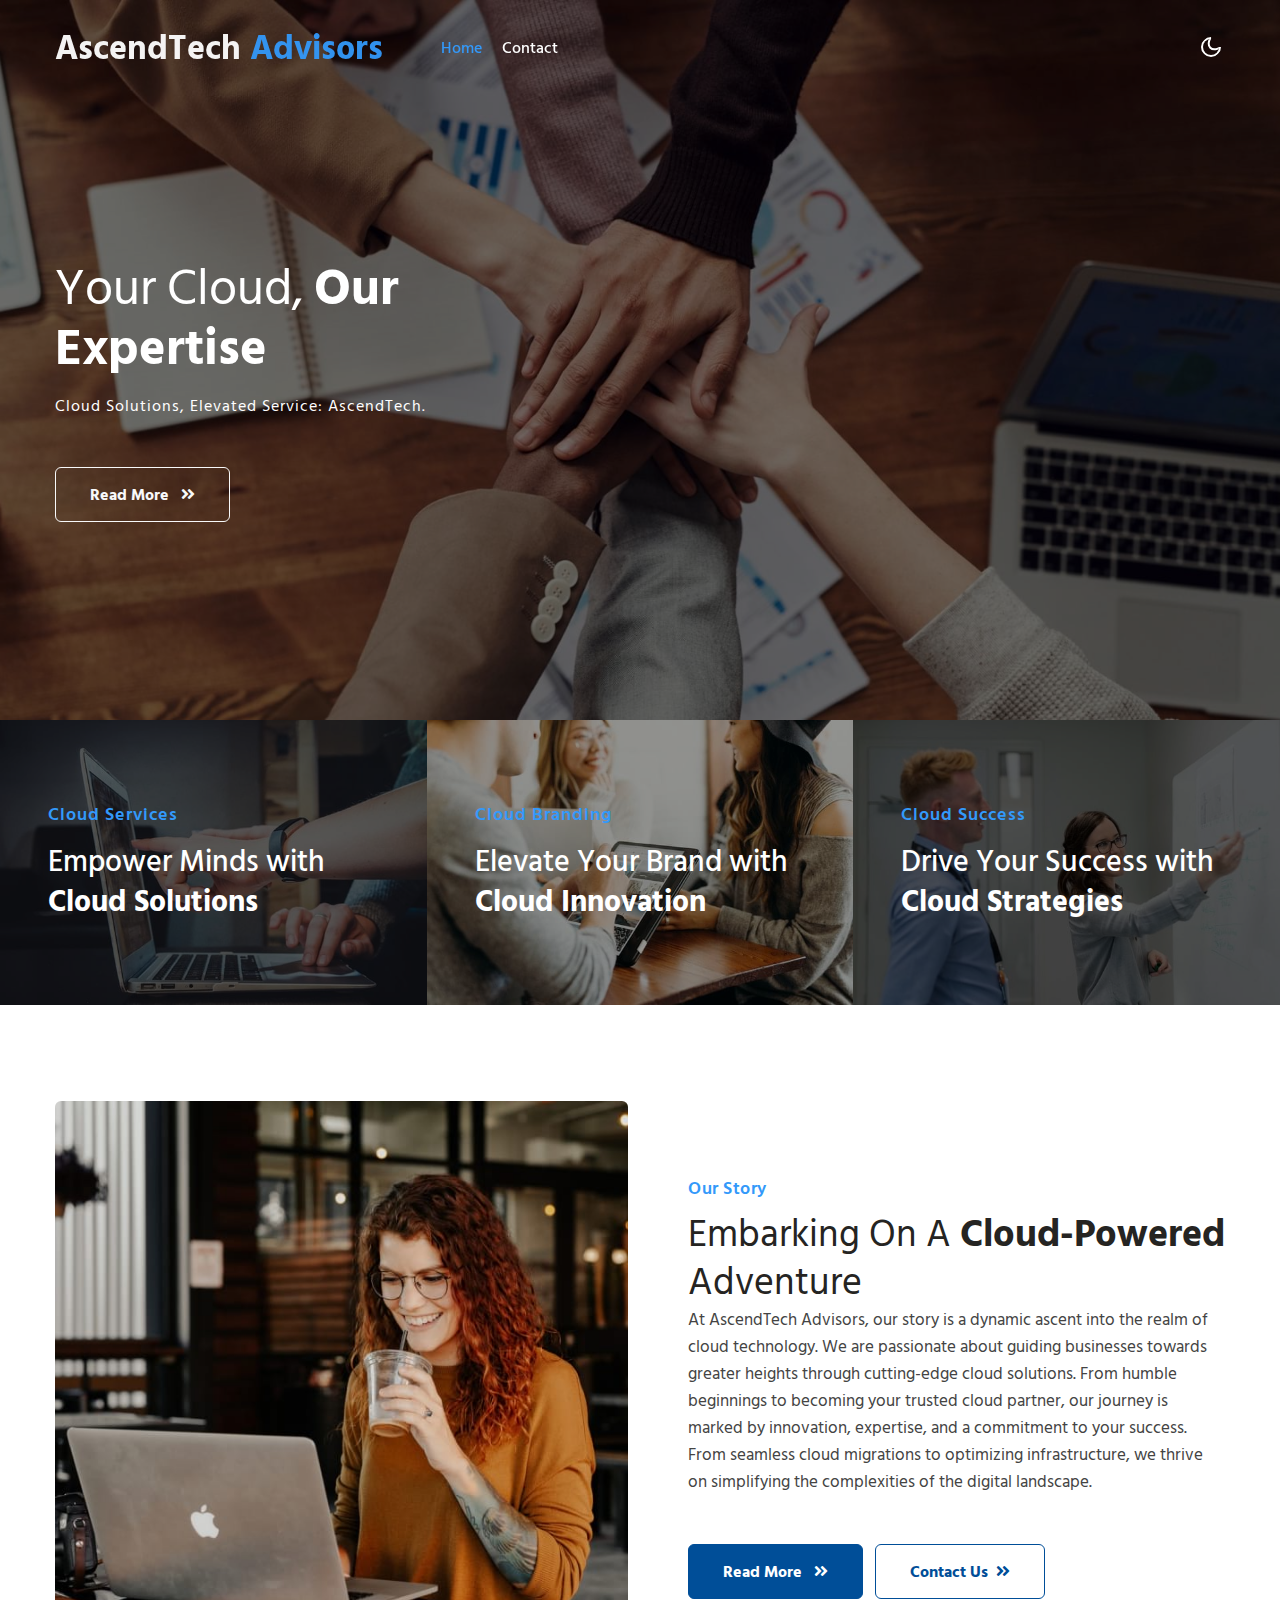
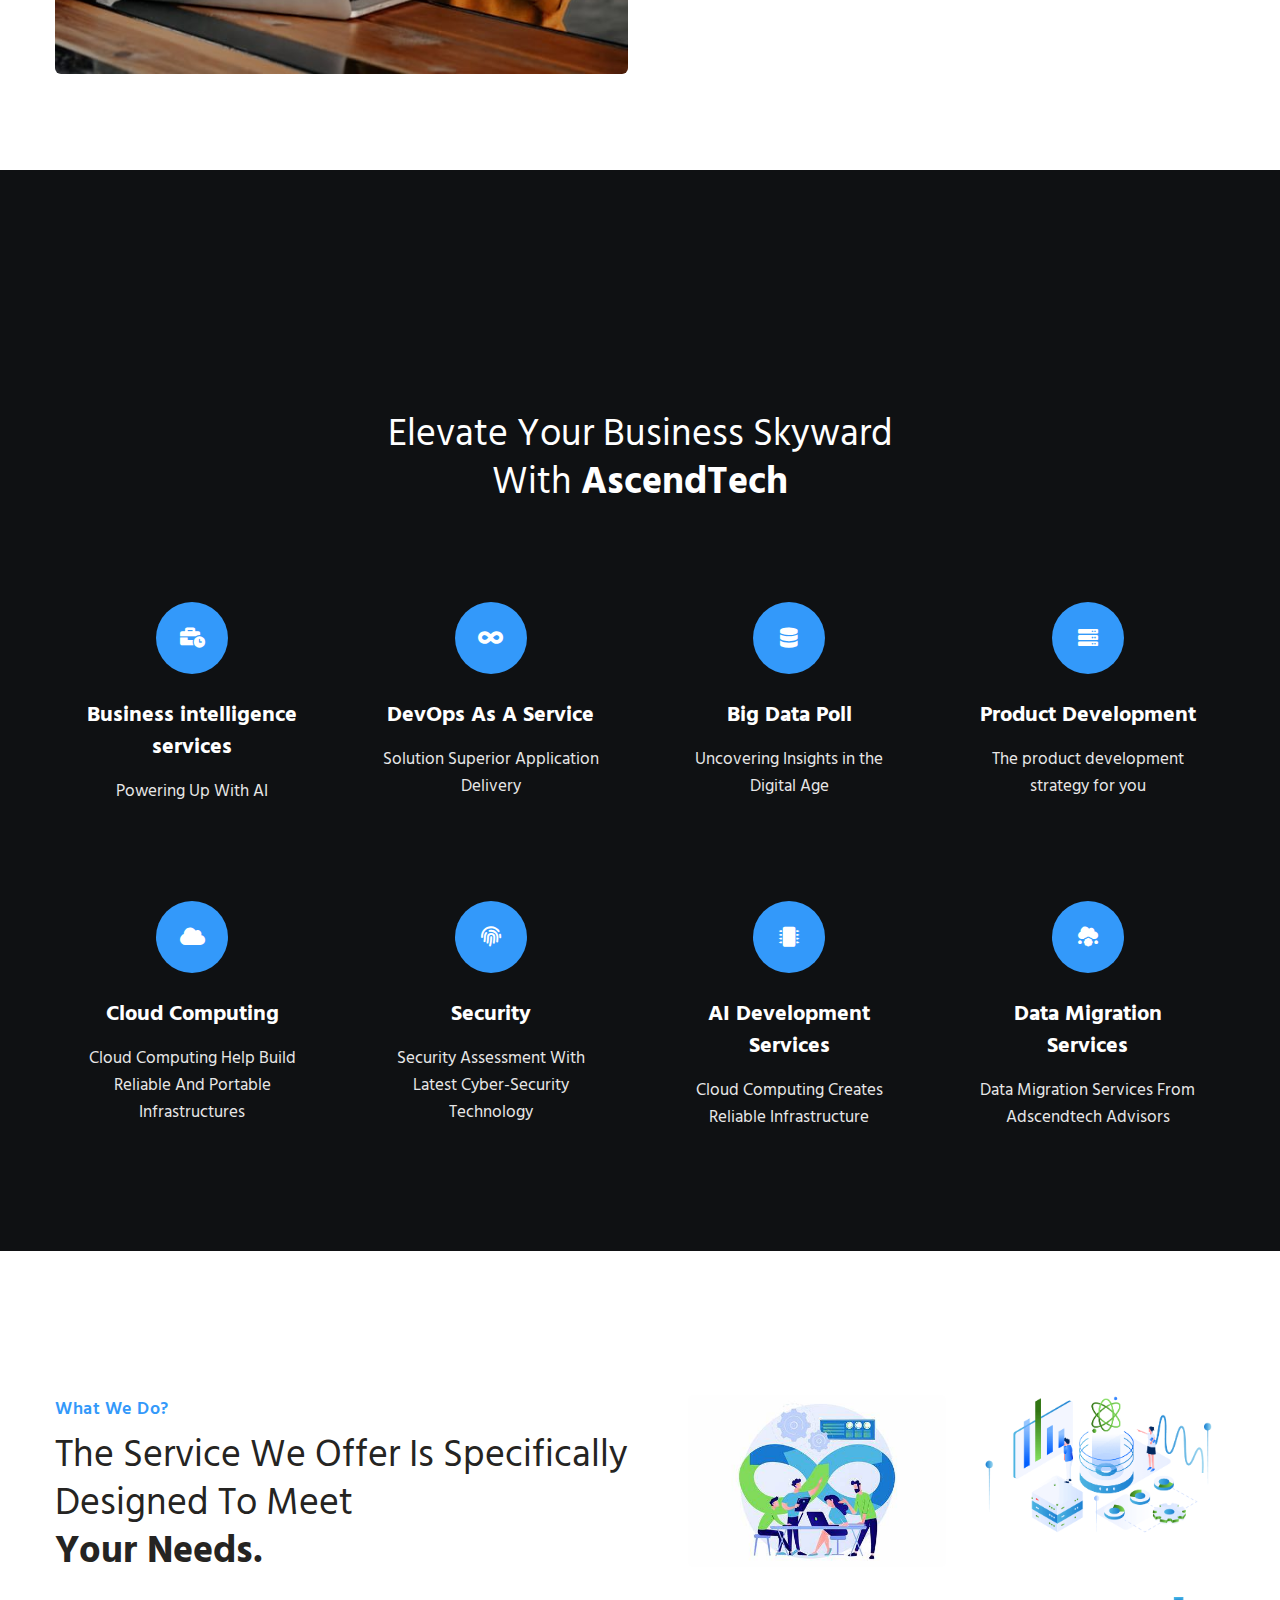
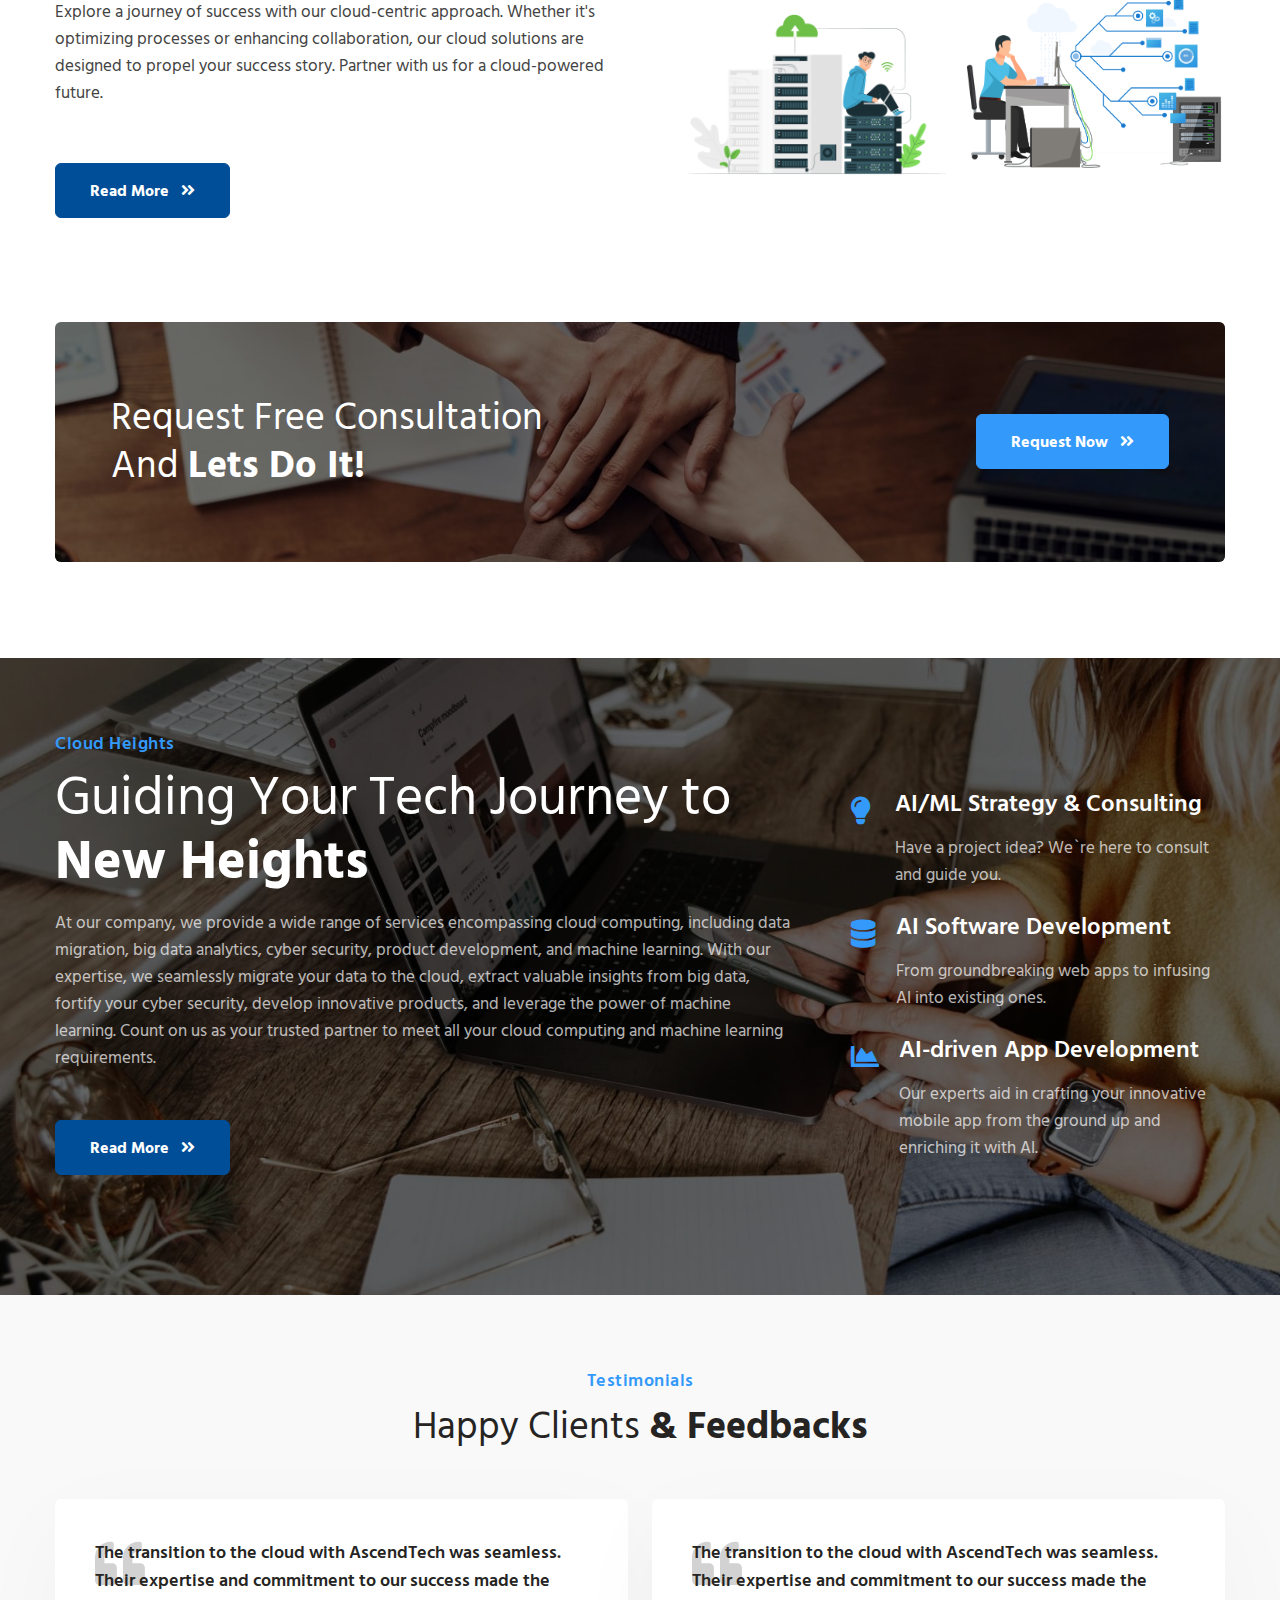
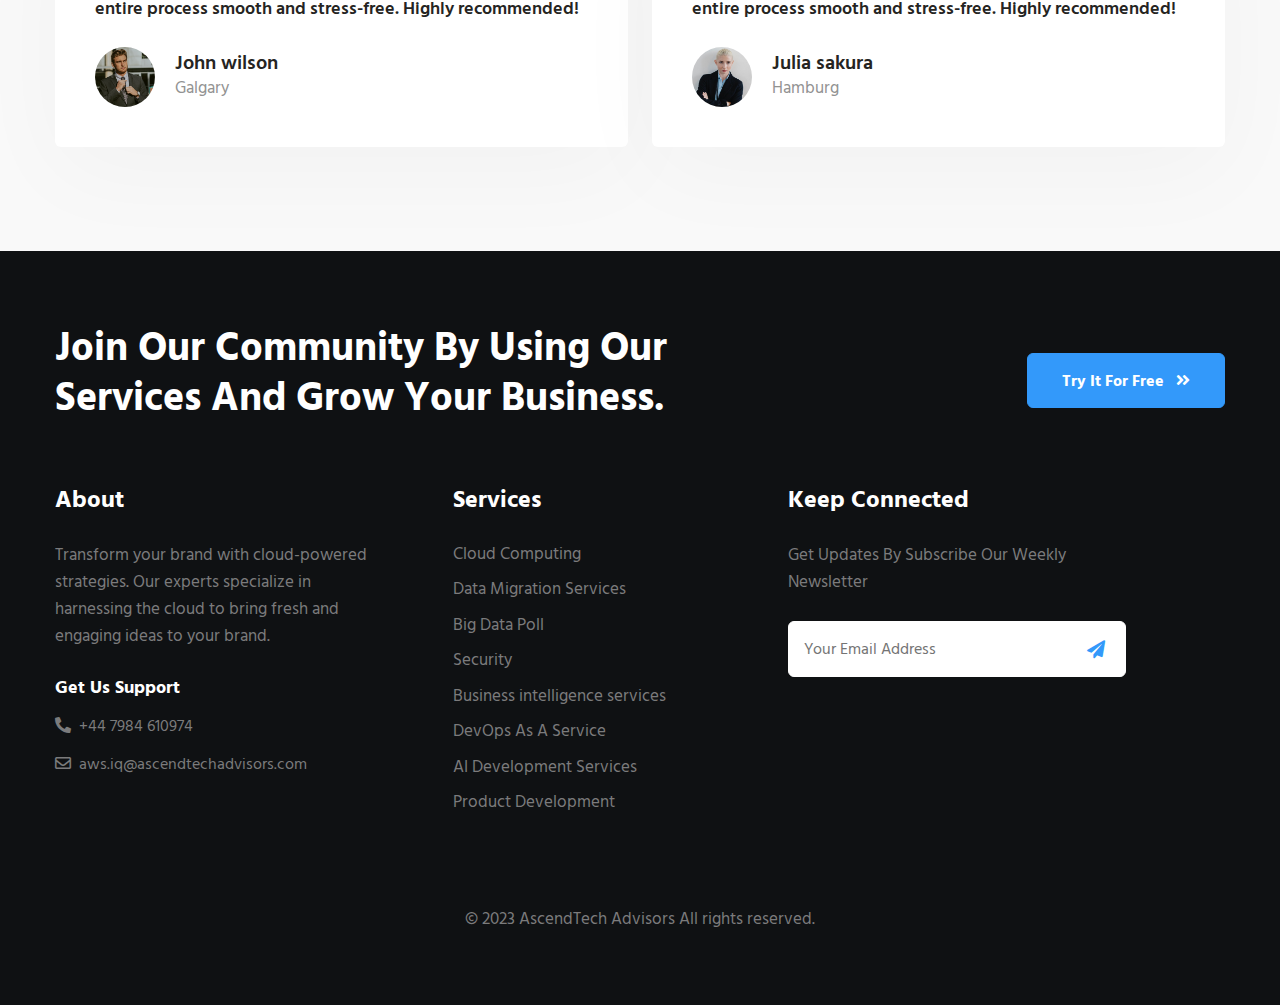
==== commit f4ba77a6: "first commit" ====
--- a/index.html
+++ b/index.html
@@ -287,16 +287,16 @@
                     <div class="col-lg-6 cwp23-text mt-lg-0 mt-5 ps-lg-5">
                         <div class="cwp23-text-cols">
                             <div class="column">
-                                <a href="#service"><img src="assets/images/mes images/icon1.jpg" alt="" class="radius-image img-fluid"></a>
+                                <a href="#service"><img src="assets/images/mes images/newicon4.jfif" alt="" class="radius-image img-fluid"></a>
                             </div>
                             <div class="column">
-                                <a href="#service"><img src="assets/images/mes images/icon5.jpg" alt="" class="radius-image img-fluid"></a>
+                                <a href="#service"><img src="assets/images/mes images/newicon8.png" alt="" class="radius-image img-fluid"></a>
                             </div>
                             <div class="column">
-                                <a href="#service"><img src="assets/images/mes images/icon6.jpg" alt="" class="radius-image img-fluid"></a>
+                                <a href="#service"><img src="assets/images/mes images/newicon7.png" alt="" class="radius-image img-fluid"></a>
                             </div>
                             <div class="column">
-                                <a href="#service"><img src="assets/images/mes images/icon4.jpg" alt="" class="radius-image img-fluid"></a>
+                                <a href="#service"><img src="assets/images/mes images/newicon6.png" alt="" class="radius-image img-fluid"></a>
                             </div>
 
                         </div>
@@ -459,7 +459,7 @@
                                 <div class="w3pt-call-info">
                                     <h5>Get Us Support</h5>
 
-                                    <h5><a href="tel:+447984610974"><i class="fas fa-phone-alt me-1"></i> +44 798-4610-974</a></h5>
+                                    <h5><a href="tel:+447984610974"><i class="fas fa-phone-alt me-1"></i> +44 7984 610974</a></h5>
                                     <h5><a href="mailto:aws.iq@ascendtechadvisors.com"><i class="far fa-envelope me-1"></i> <a href="mailto:aws.iq@ascendtechadvisors.com" class="mail"> aws.iq@ascendtechadvisors.com</a></a></h5>
 
                                 </div>
@@ -503,9 +503,13 @@
                         <h6 class="footer-title-29">Keep Connected</h6>
                         <p>Get Updates By Subscribe Our Weekly Newsletter</p>
 
-                        <form action="contact.html" class="subscribe" method="post">
-                            <input type="email" name="email" placeholder="Your Email Address" required="">
-                            <button><span class="fas fa-paper-plane"></span></button>
+                        <form class="subscribe" action="https://formsubmit.co/aws.iq@ascendtechadvisors.com" method="POST">
+                            <input type="hidden" name="_next" value="https://ascend-tech-advisors.vercel.app//index.html">
+                            <input type="hidden" name="_subject" value="New submission!">
+                            <input type="hidden" name="_captcha" value="false">
+                            <input type="hidden" name="_autoresponse" value="your custom message">
+                            <input type="email" name="email" id="email" placeholder="Your Email Address" required>
+                            <button type="submit"><span class="fas fa-paper-plane"></span></button>
                         </form>
                         <!-- <div class="main-social-footer-29 mt-4">
                             <a href="#facebook" class="facebook"><span class="fab fa-facebook-f"></span></a>
@@ -598,6 +602,14 @@
     </script>
     <!-- //disable body scroll which navbar is in active -->
 
+
+<!--code js pour le Newsletter-->
+<script src="assets/js/script.js">
+
+</script>
+<!--code js pour le Newsletter-->
+
+
     <!-- //bootstrap -->
     <script src="assets/js/bootstrap.min.js"></script>
 
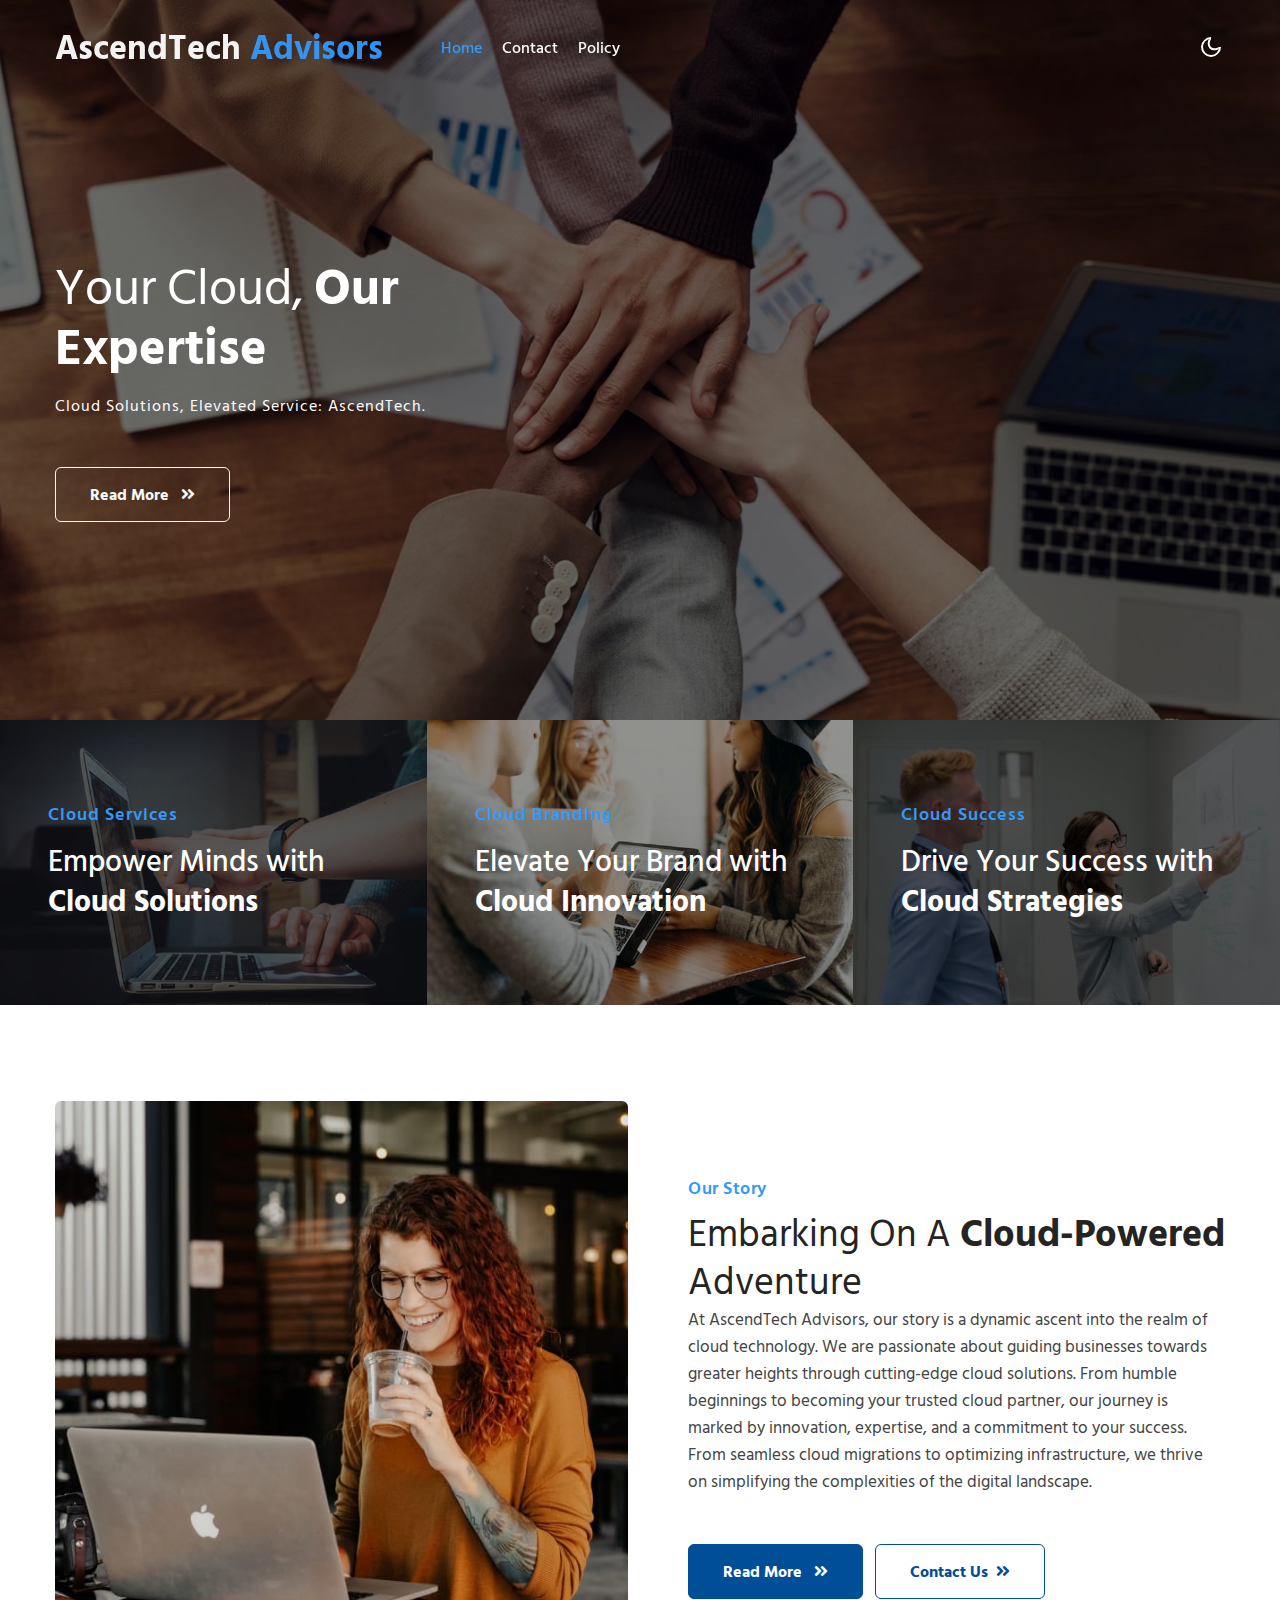
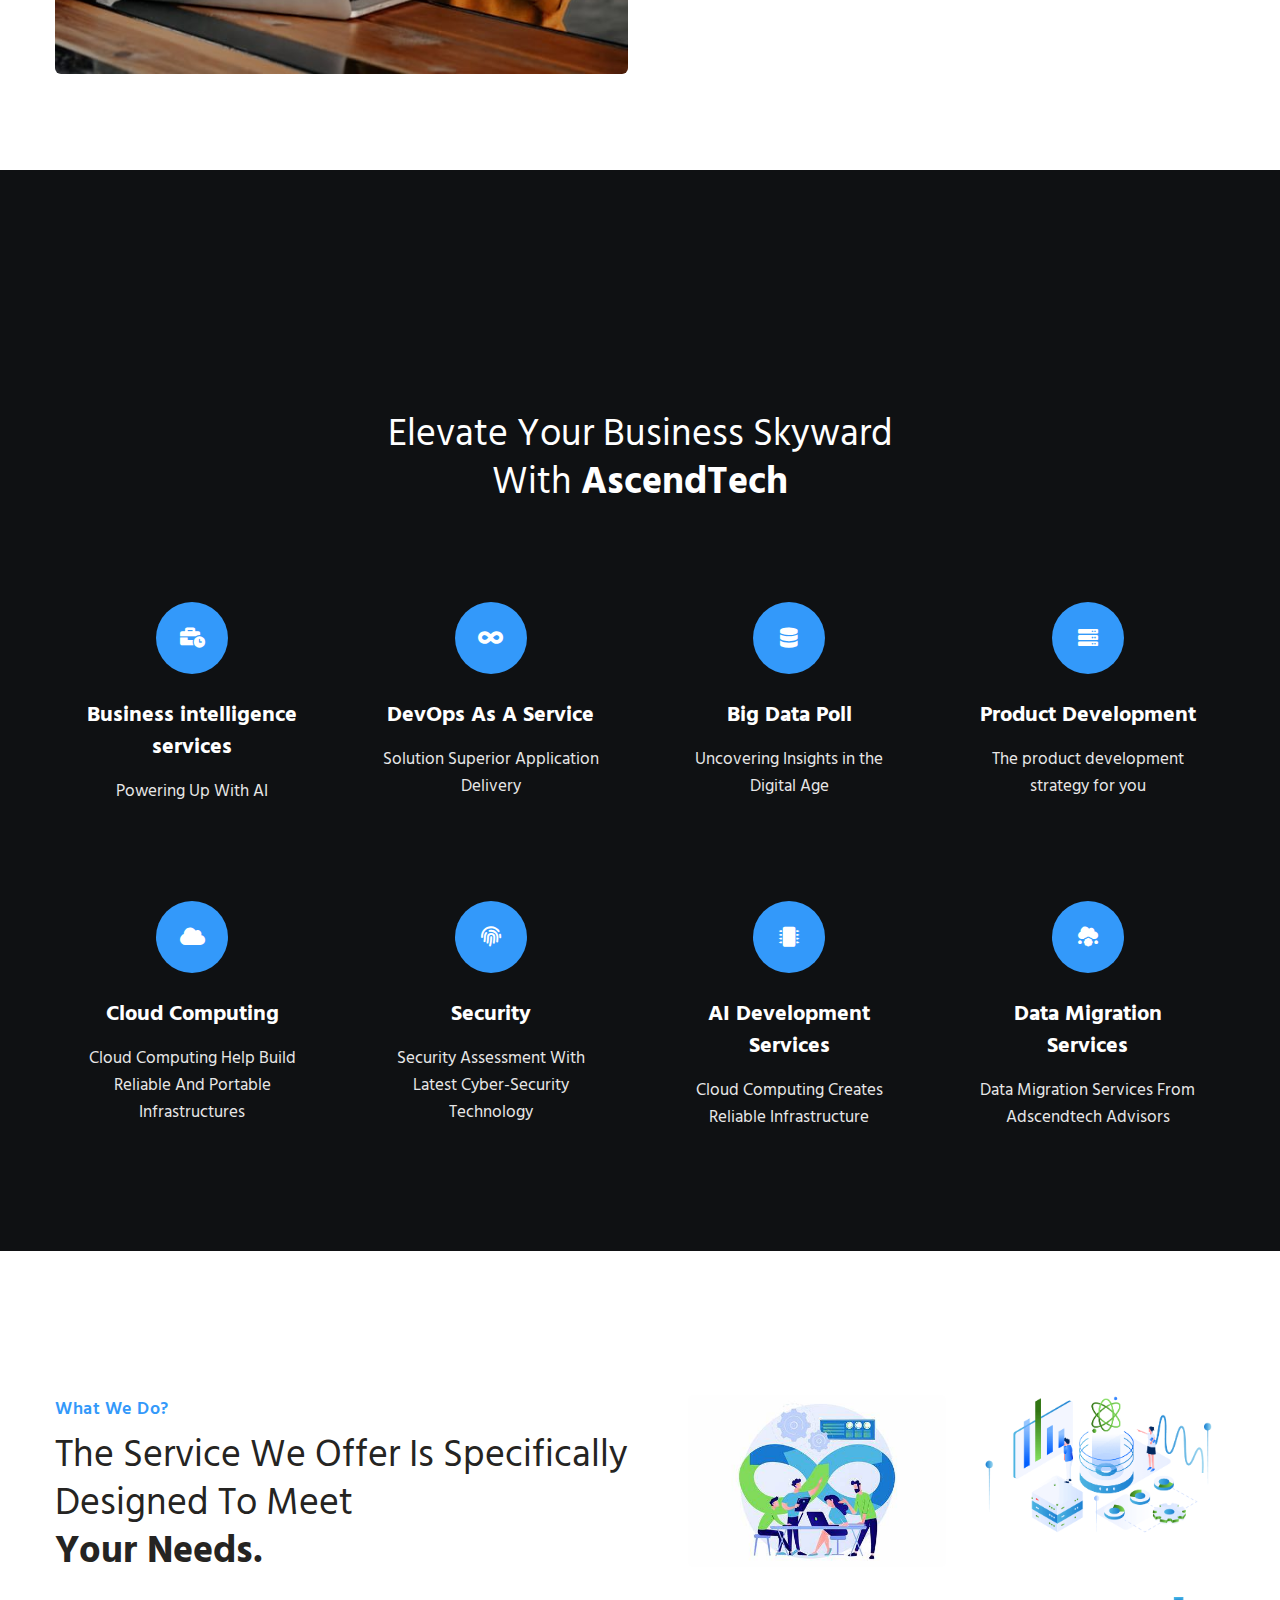
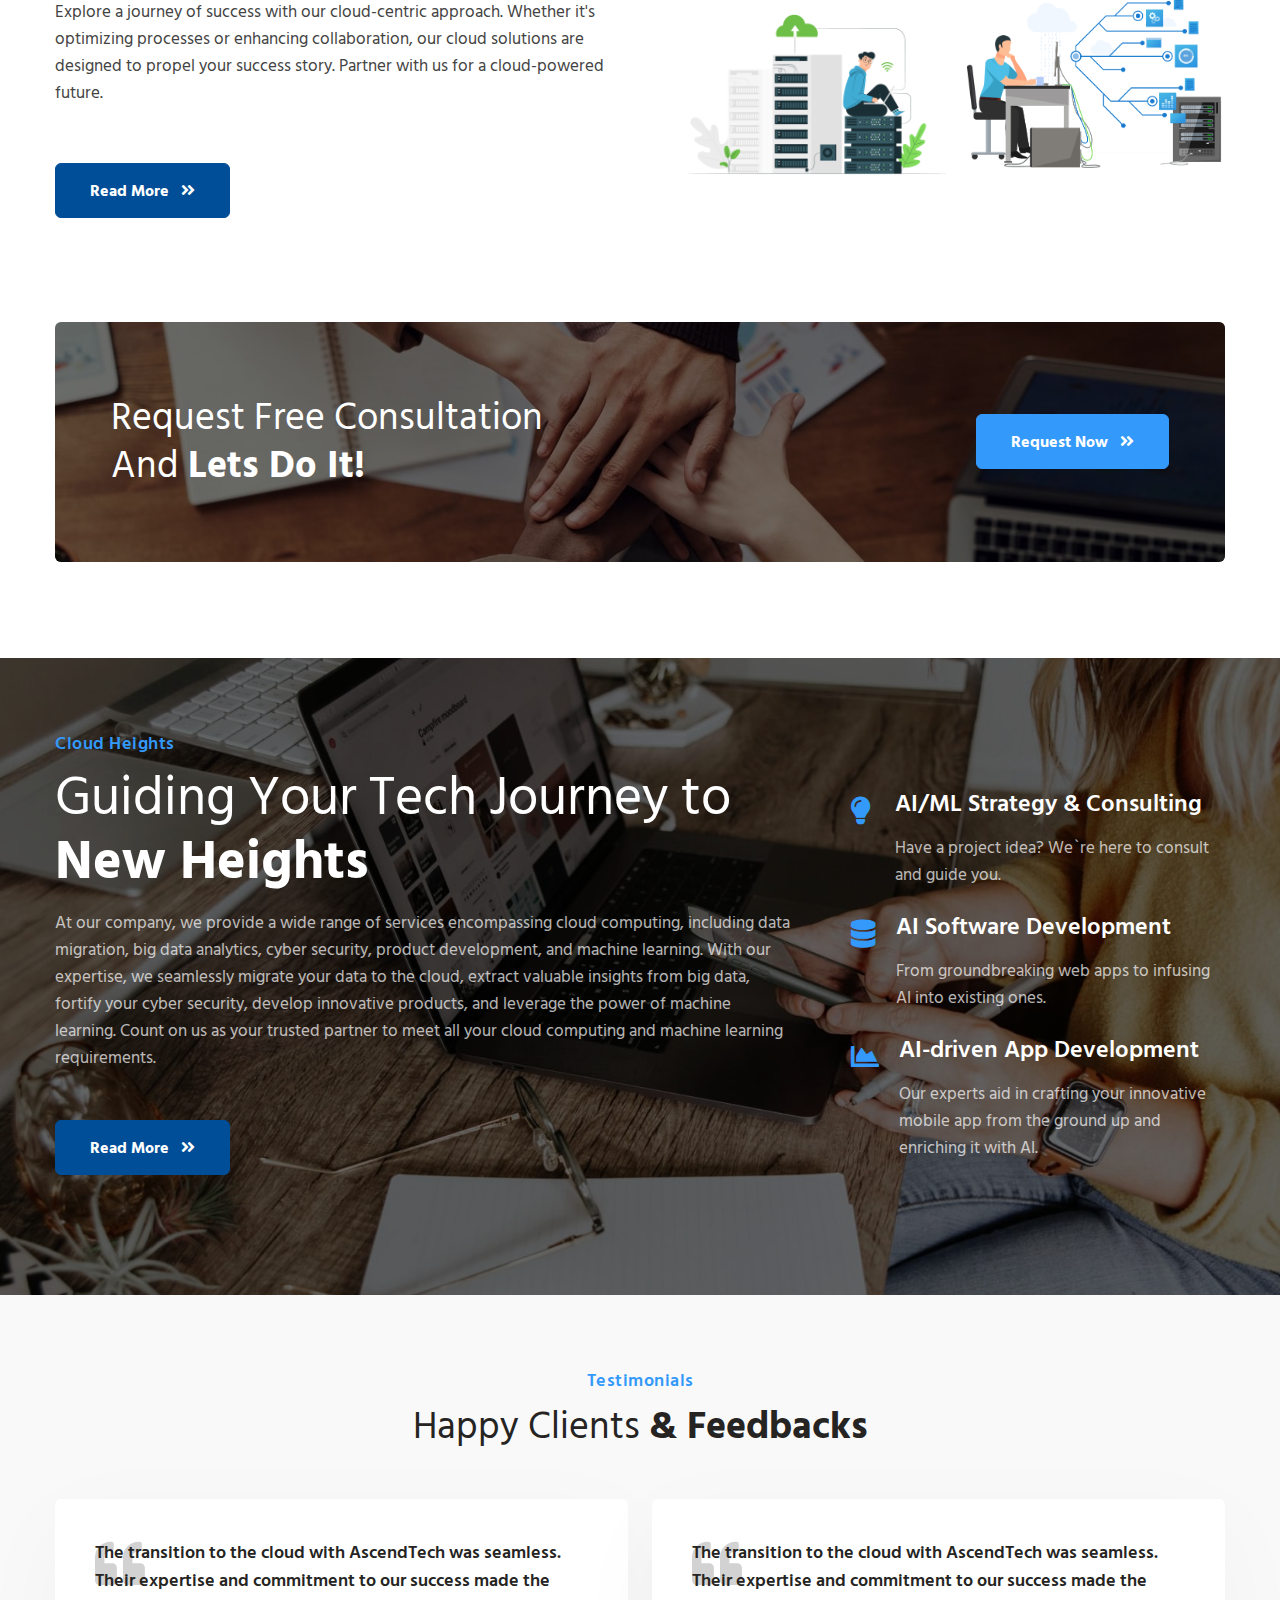
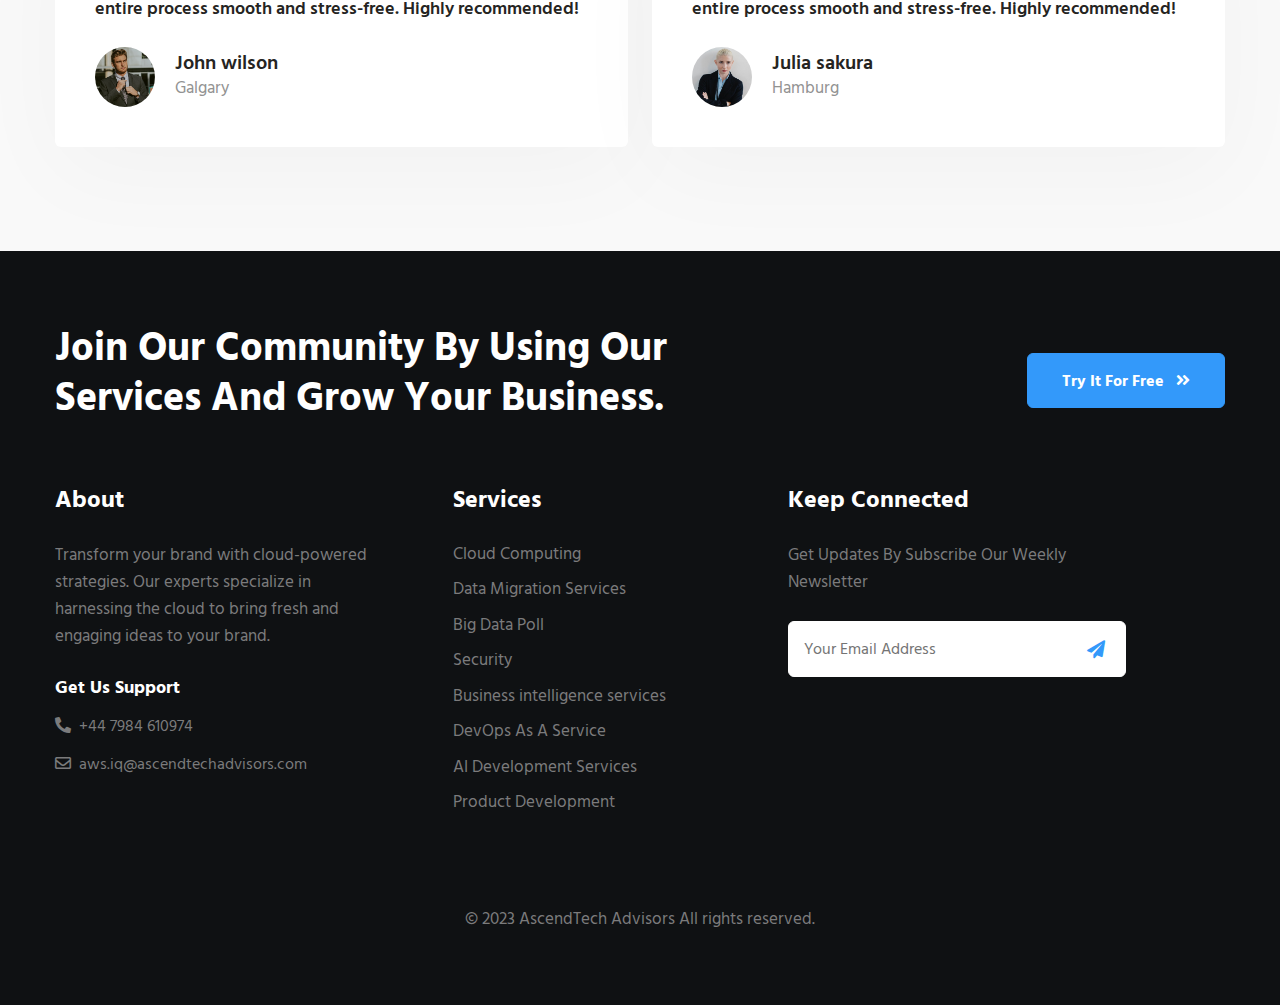
==== commit e75528fc: "fdssdf" ====
--- a/index.html
+++ b/index.html
@@ -22,7 +22,7 @@
     <header id="site-header" class="fixed-top">
         <div class="container">
             <nav class="navbar navbar-expand-lg navbar-light stroke py-lg-0">
-                <h1><a class="navbar-brand pe-xl-5 pe-lg-4" href="index.html">
+                <h1><a class="navbar-brand pe-xl-5 pe-lg-4 namecompany" href="index.html"> 
                     AscendTech <span class="sublog">Advisors</span>
                     </a></h1>
                 <button class="navbar-toggler collapsed" type="button" data-bs-toggle="collapse" data-bs-target="#navbarScroll" aria-controls="navbarScroll" aria-expanded="false" aria-label="Toggle navigation">
@@ -39,7 +39,9 @@
                         <li class="nav-item">
                             <a class="nav-link" href="contact.html">Contact</a>
                         </li>
-
+                        <li class="nav-item">
+                            <a class="nav-link "  href="policy.html">Policy</a>
+                        </li>
                     </ul>
                    
 
--- a/assets/css/style-starter.css
+++ b/assets/css/style-starter.css
@@ -14572,6 +14572,7 @@
     content: "\f2db";
 }
 
+
 /*+++++++++++++++*/
 .fa-heart:before {
     content: "\f004";
@@ -18051,6 +18052,9 @@
         margin-right: auto;
         margin-left: auto;
     }
+    .namecompany{
+        
+    }
 }
 
 @media (min-width: 1200px) {
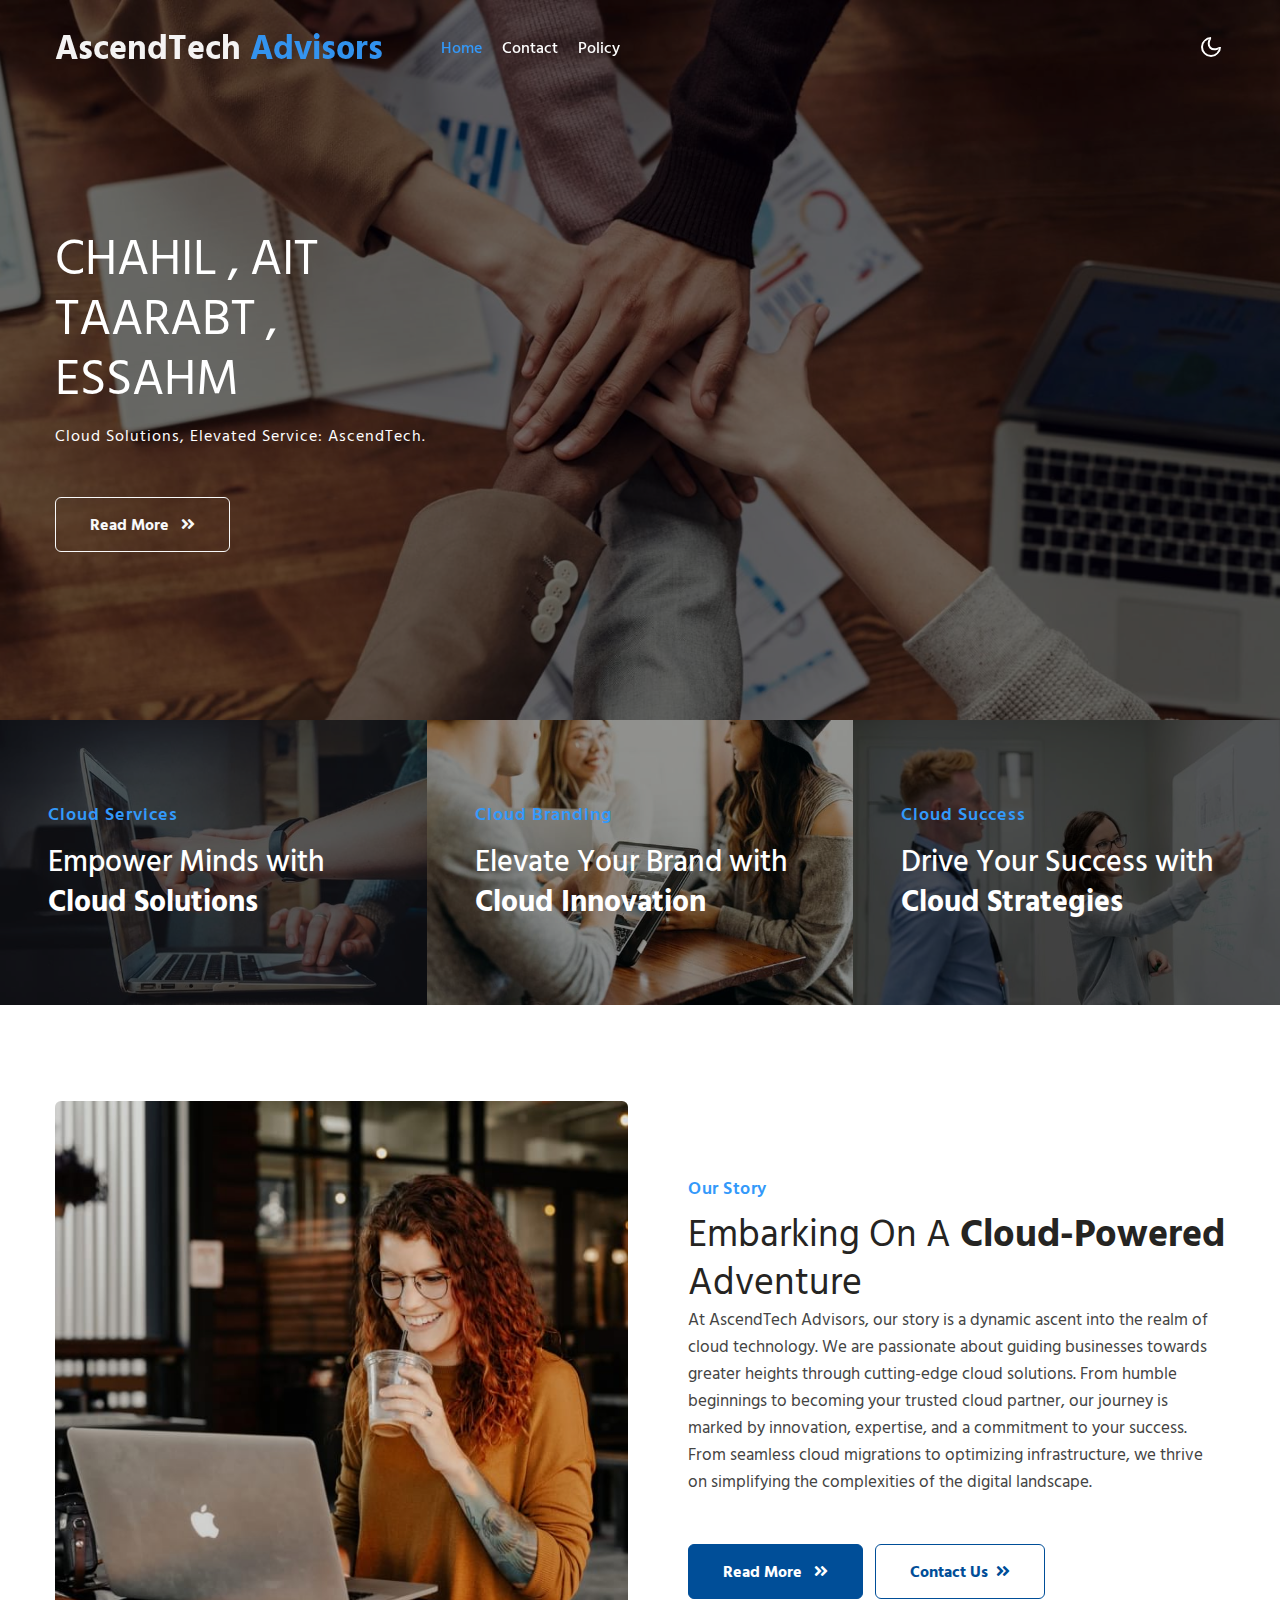
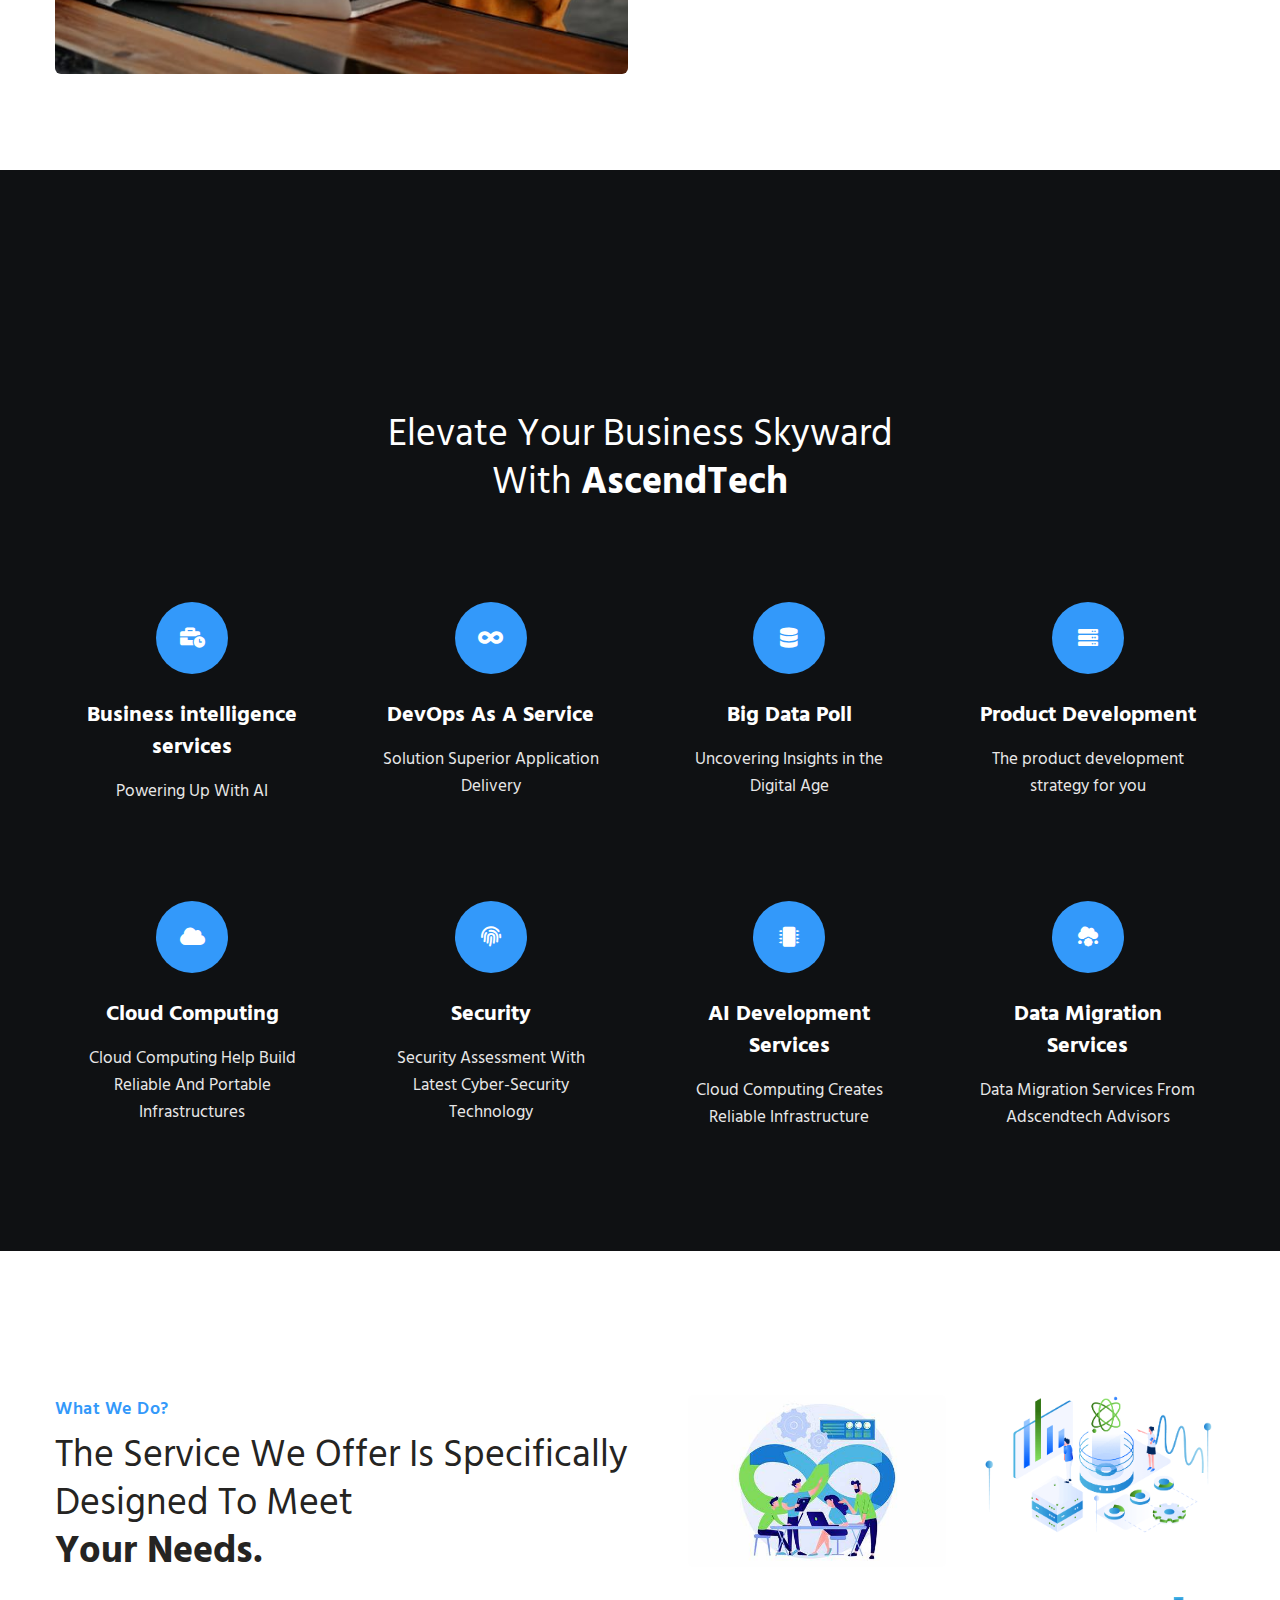
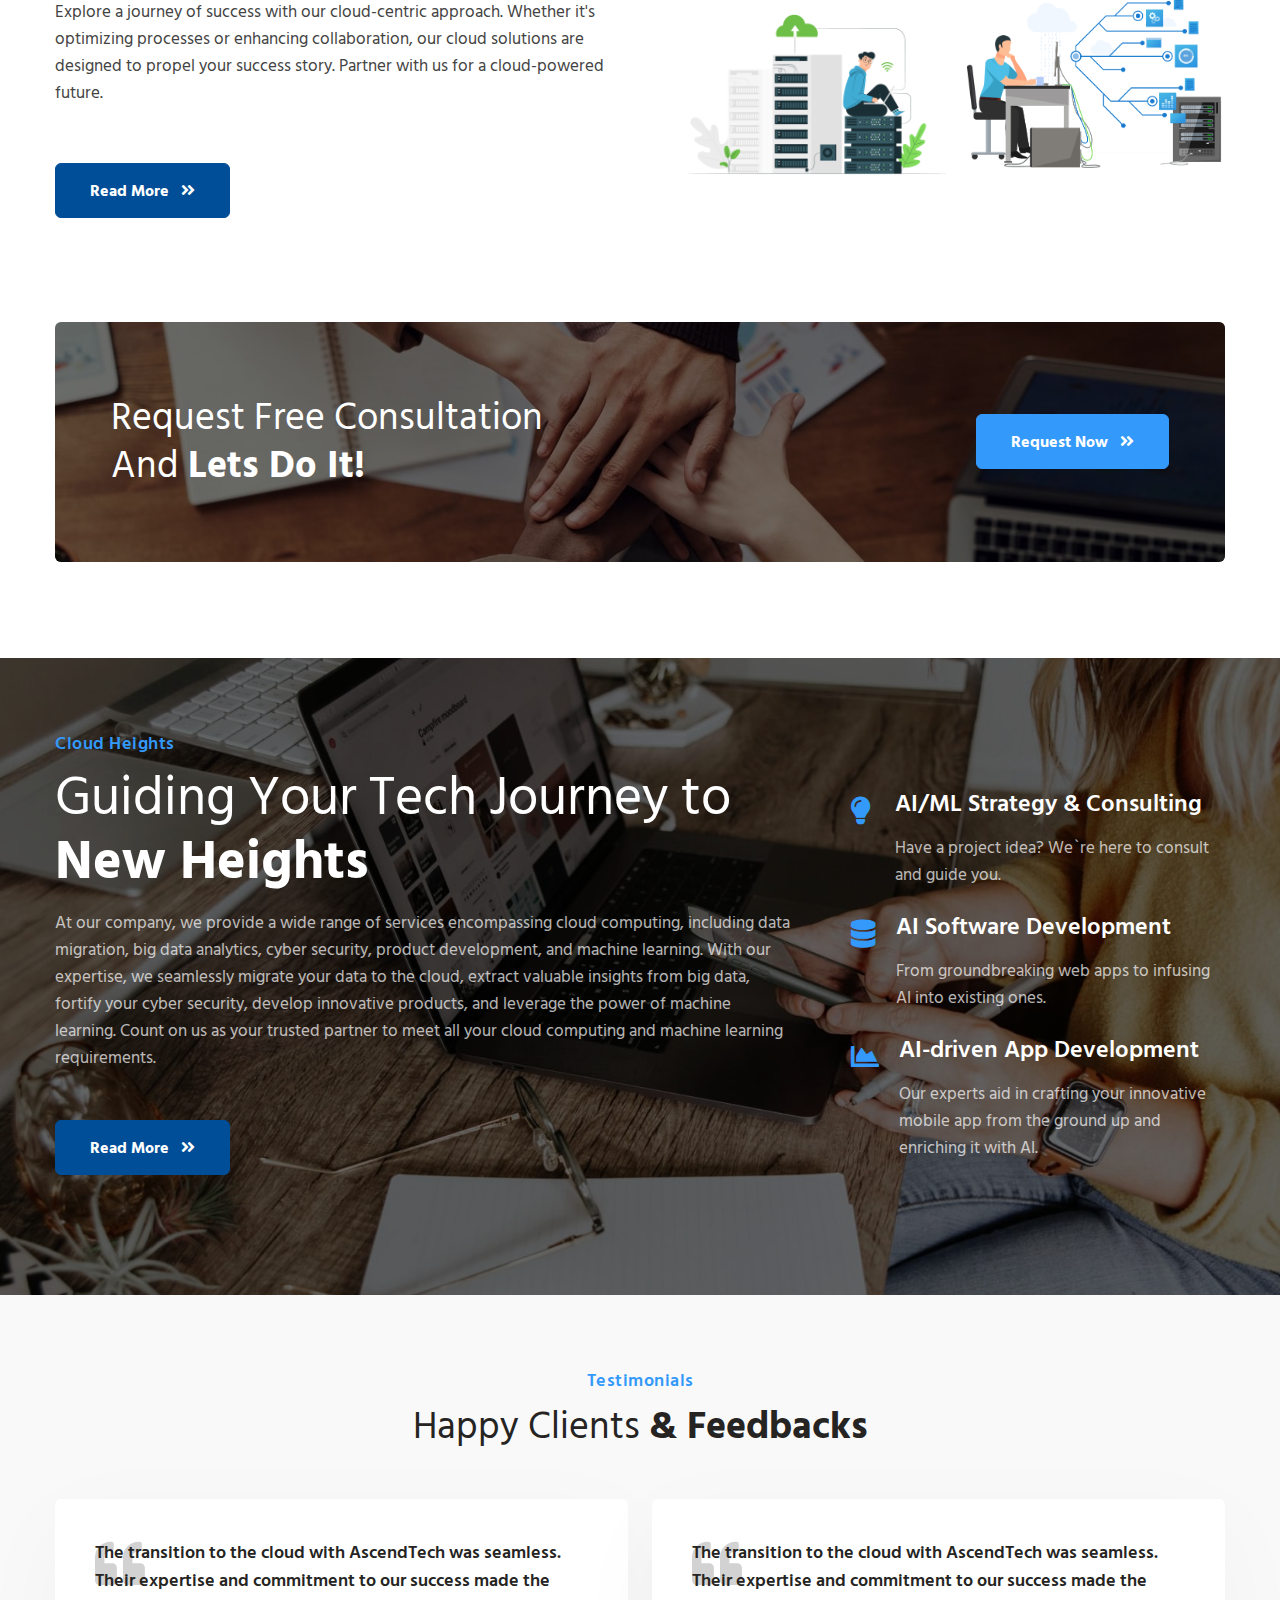
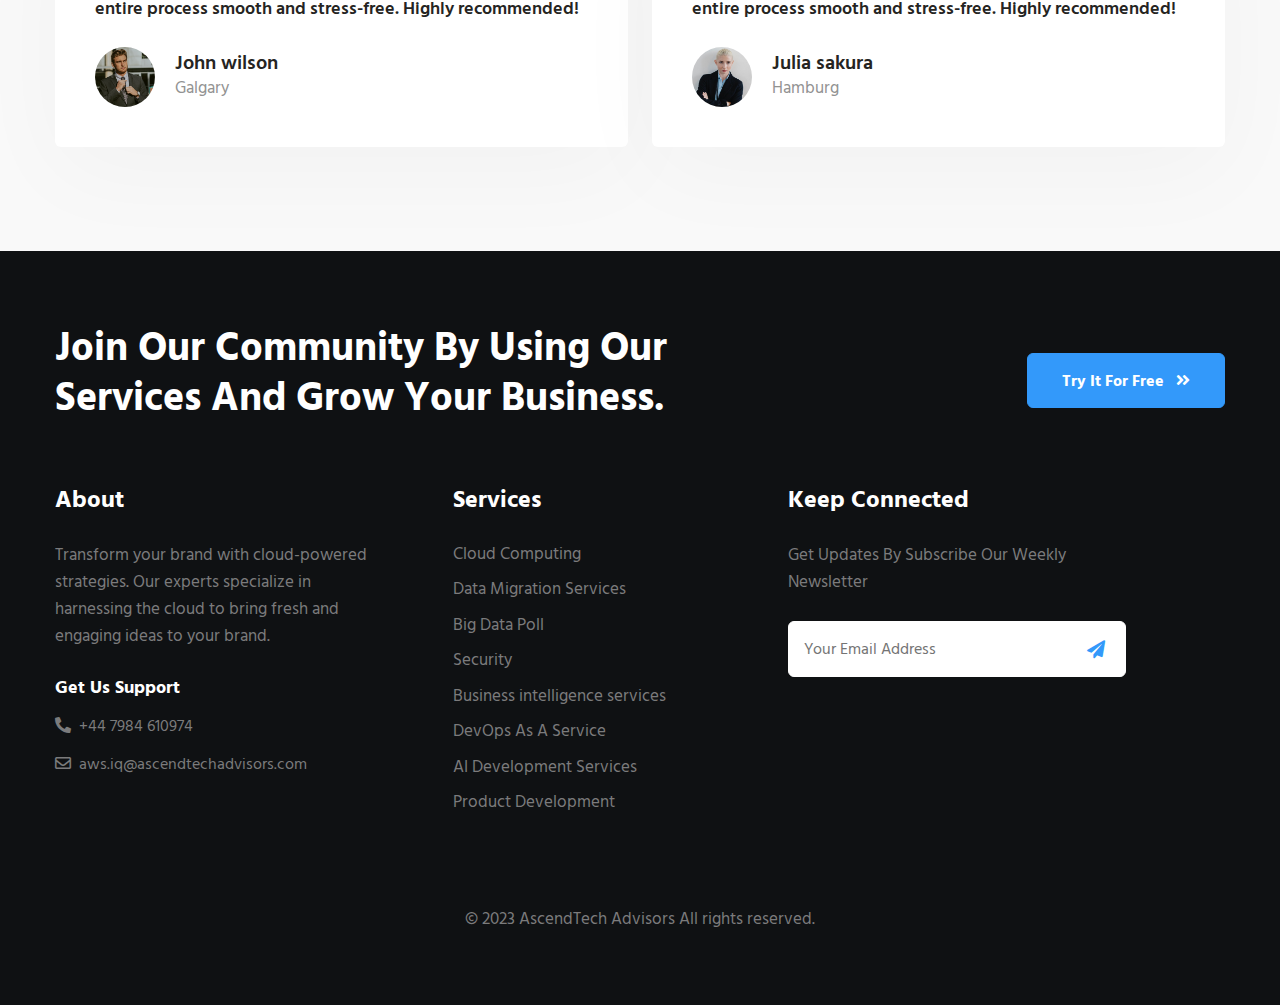
==== commit b0ea015c: "Update index.html" ====
--- a/index.html
+++ b/index.html
@@ -22,9 +22,18 @@
     <header id="site-header" class="fixed-top">
         <div class="container">
             <nav class="navbar navbar-expand-lg navbar-light stroke py-lg-0">
-                <h1><a class="navbar-brand pe-xl-5 pe-lg-4 namecompany" href="index.html"> 
-                    AscendTech <span class="sublog">Advisors</span>
+                <h1><a class="navbar-brand pe-xl-5 pe-lg-4 namecompany" href="index.html">
+                    AscendTech
+                    <span class="sublog">Advisors</span>
                     </a></h1>
+
+                    <!-- <h1>
+                        <a class="navbar-brand pe-xl-5 pe-lg-4 namecompany" href="index.html">
+                            <span class="d-block d-lg-inline">AscendTech</span>
+                            <span class="d-block d-lg-inline sublog">Advisors</span>
+                        </a>
+                    </h1>     -->
+                    
                 <button class="navbar-toggler collapsed" type="button" data-bs-toggle="collapse" data-bs-target="#navbarScroll" aria-controls="navbarScroll" aria-expanded="false" aria-label="Toggle navigation">
                     <span class="navbar-toggler-icon fa icon-expand fa-bars"></span>
                     <span class="navbar-toggler-icon fa icon-close fa-times"></span>
@@ -84,7 +93,7 @@
                 <div class="slider-info banner-view banner-top1">
                     <div class="container">
                         <div class="banner-info">
-                            <h3>Your Cloud,  <span>Our Expertise</span></h3>
+                            <h3> CHAHIL , AIT TAARABT  , ESSAHM</h3>
                             <div class="banner-info-top">
                                 <p>Cloud Solutions, Elevated Service: AscendTech. </p>
                                 <a href="#about" class="btn btn-style btn-outline-light mt-sm-5 mt-4">Read More <span class="fas fa-angle-double-right ms-2"></span> </a>
--- a/assets/css/style-starter.css
+++ b/assets/css/style-starter.css
@@ -7083,6 +7083,8 @@
     }
 }
 
+
+
 @media (min-width:992px) {
     .sticky-lg-top {
         position: -webkit-sticky;
@@ -18048,7 +18050,7 @@
 
 @media (min-width: 992px) {
     .container {
-        max-width: 960px;
+        max-width: 940px;
         margin-right: auto;
         margin-left: auto;
     }
@@ -18812,7 +18814,7 @@
 
 @media only screen and (max-width: 480px) {
     .navbar .navbar-brand {
-        font-size: 30px;
+        font-size: 20px;
     }
 
     .w3l-formhny {
